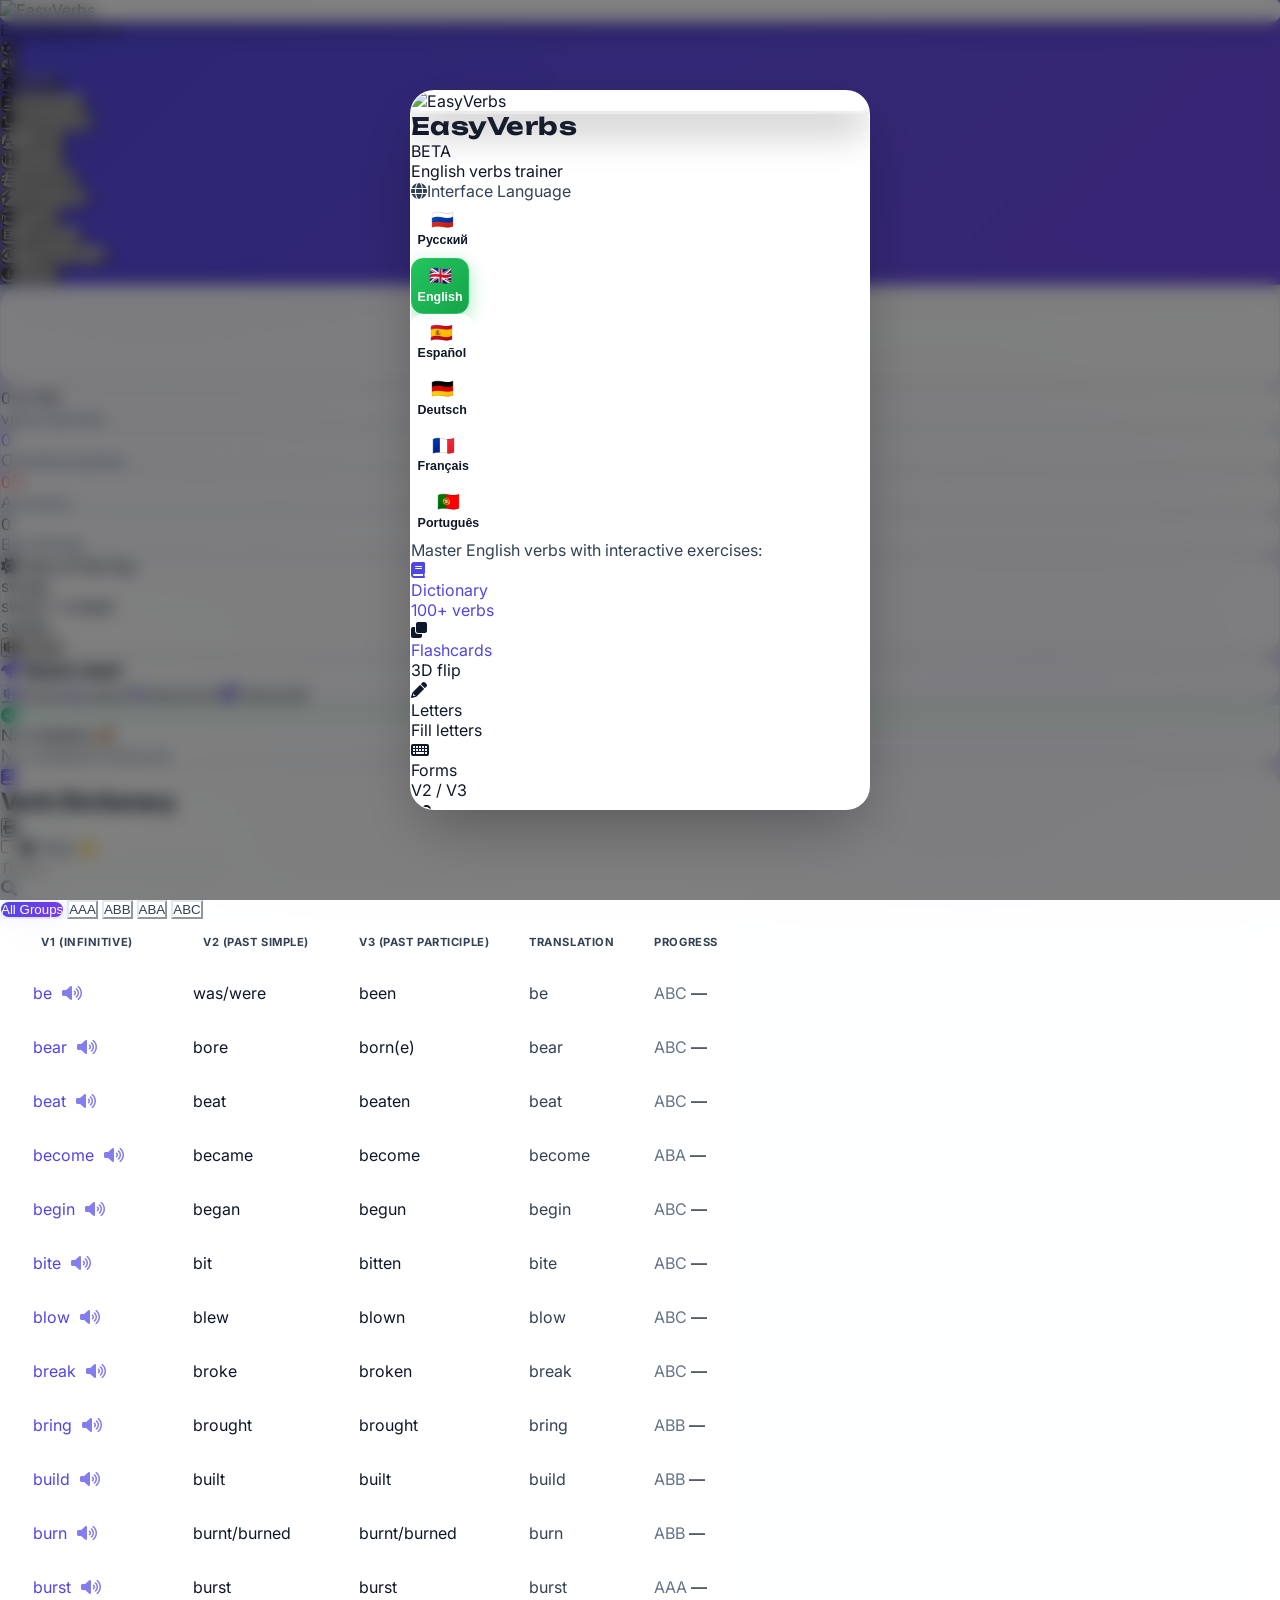
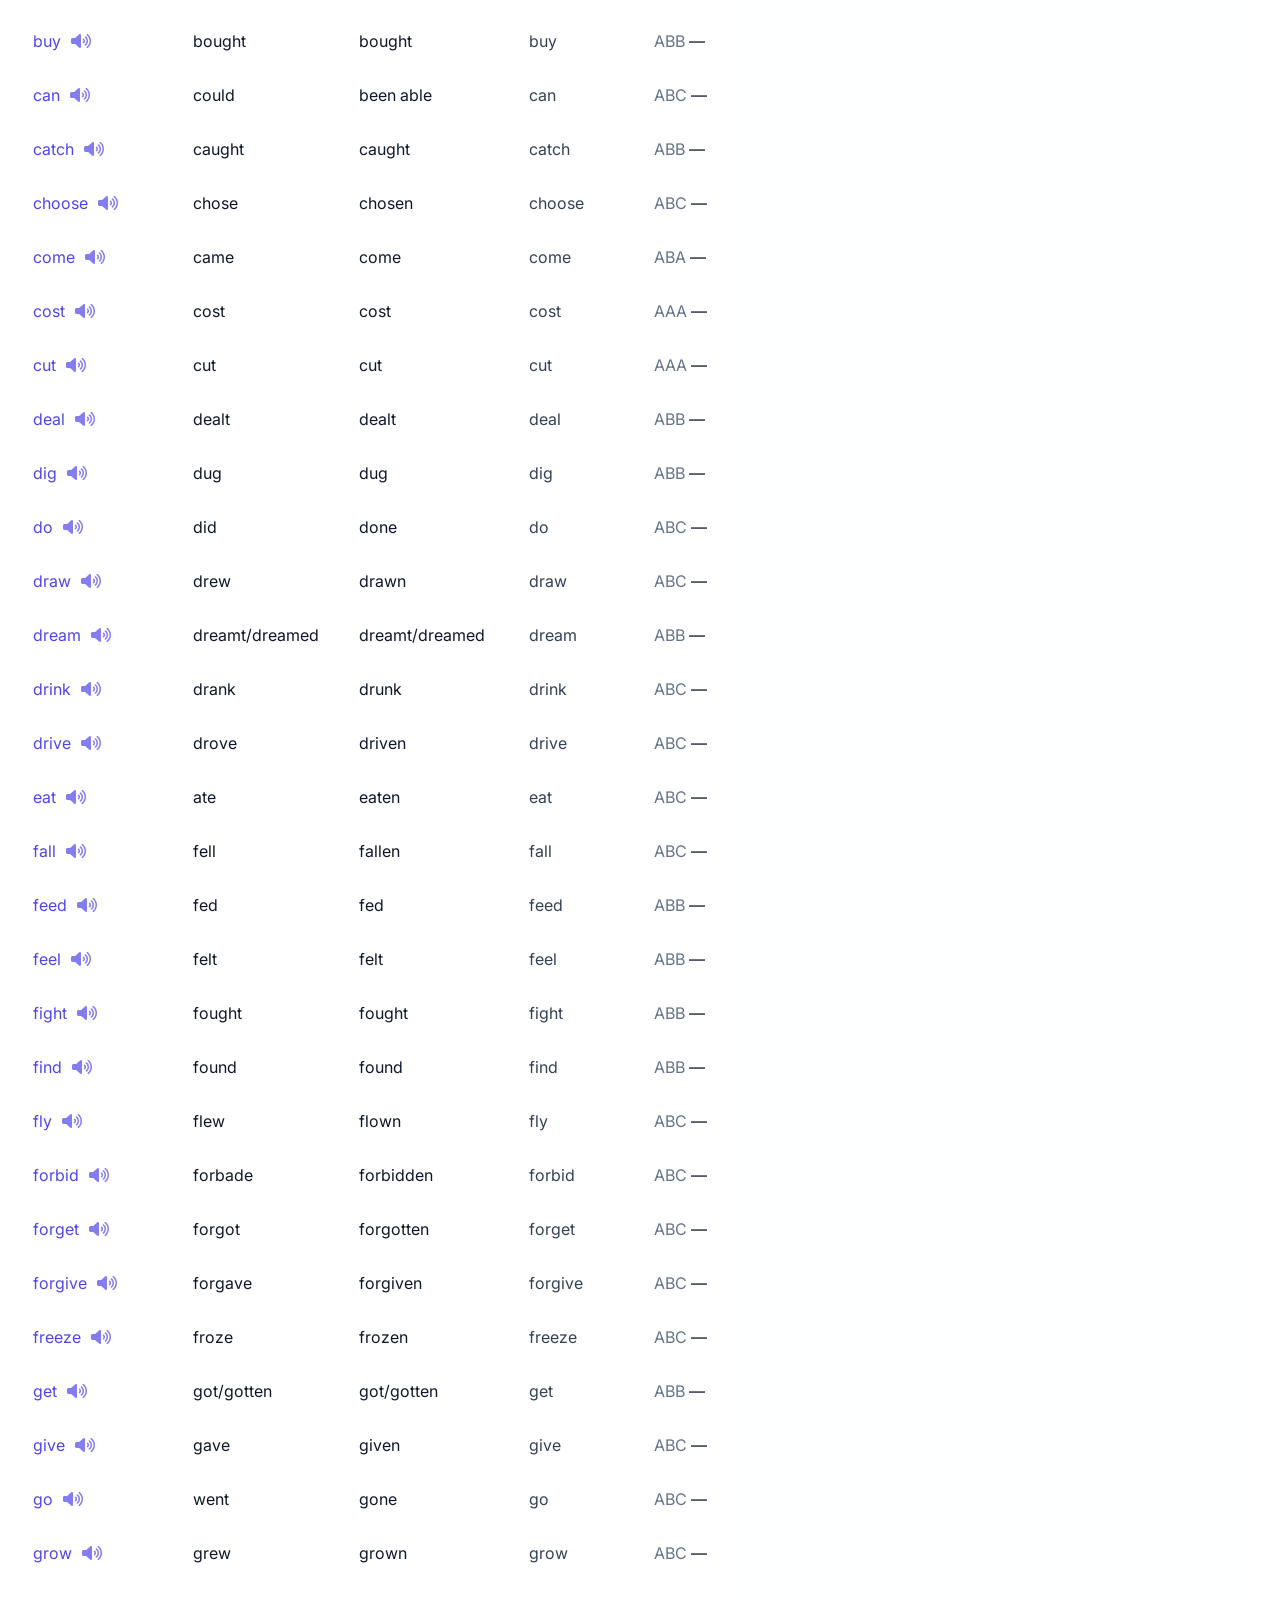
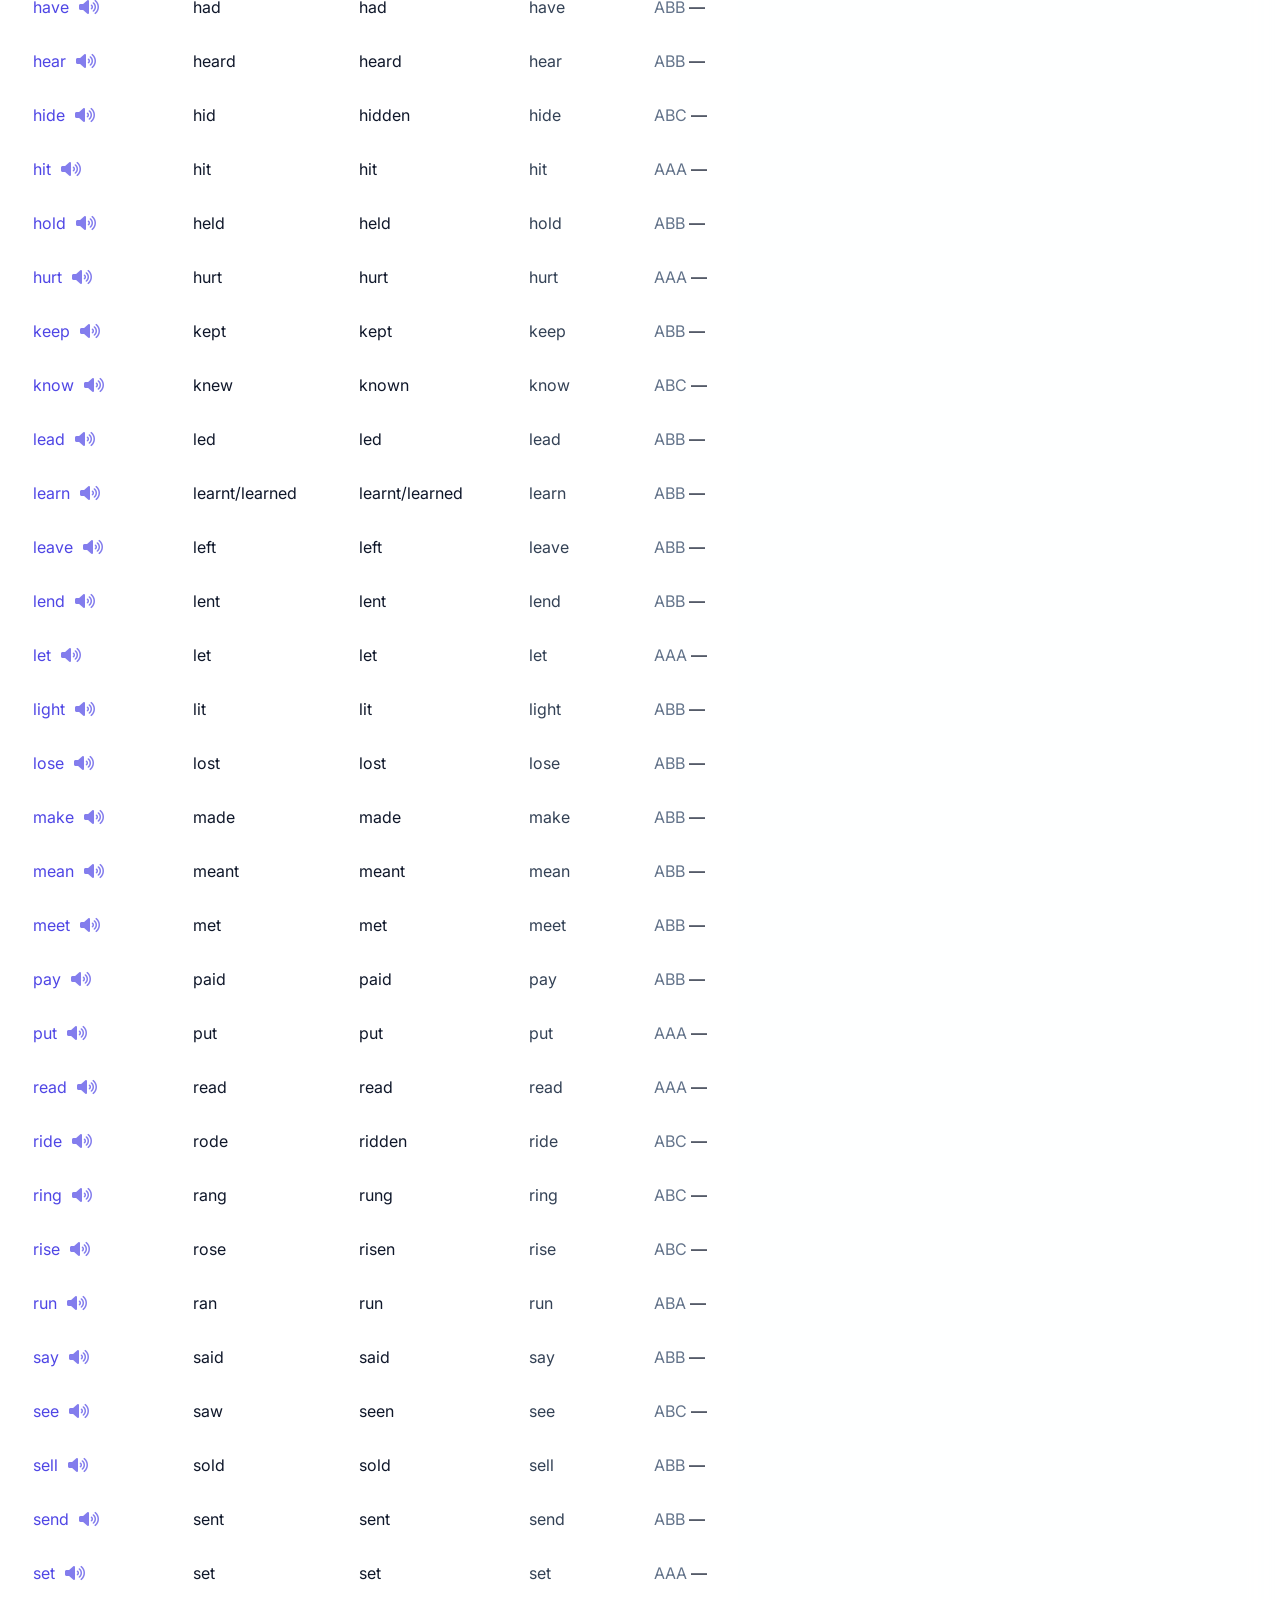
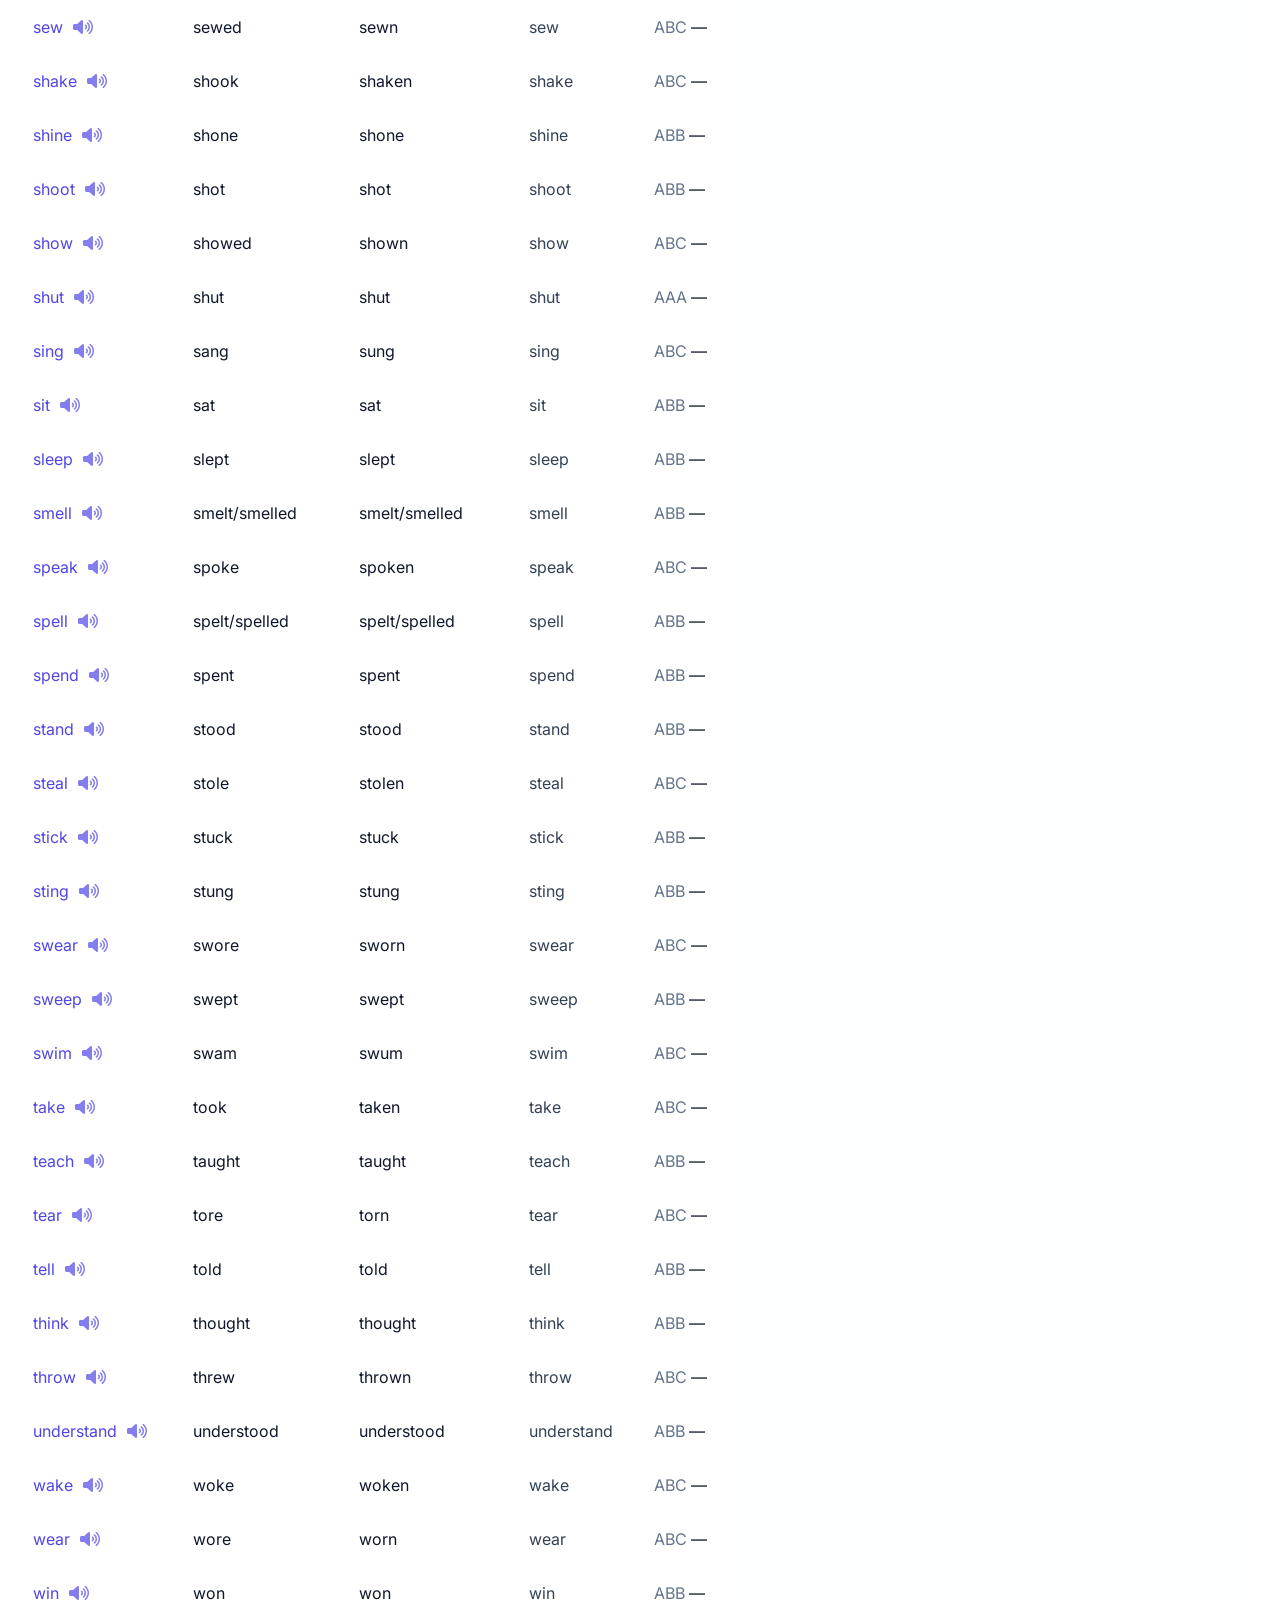
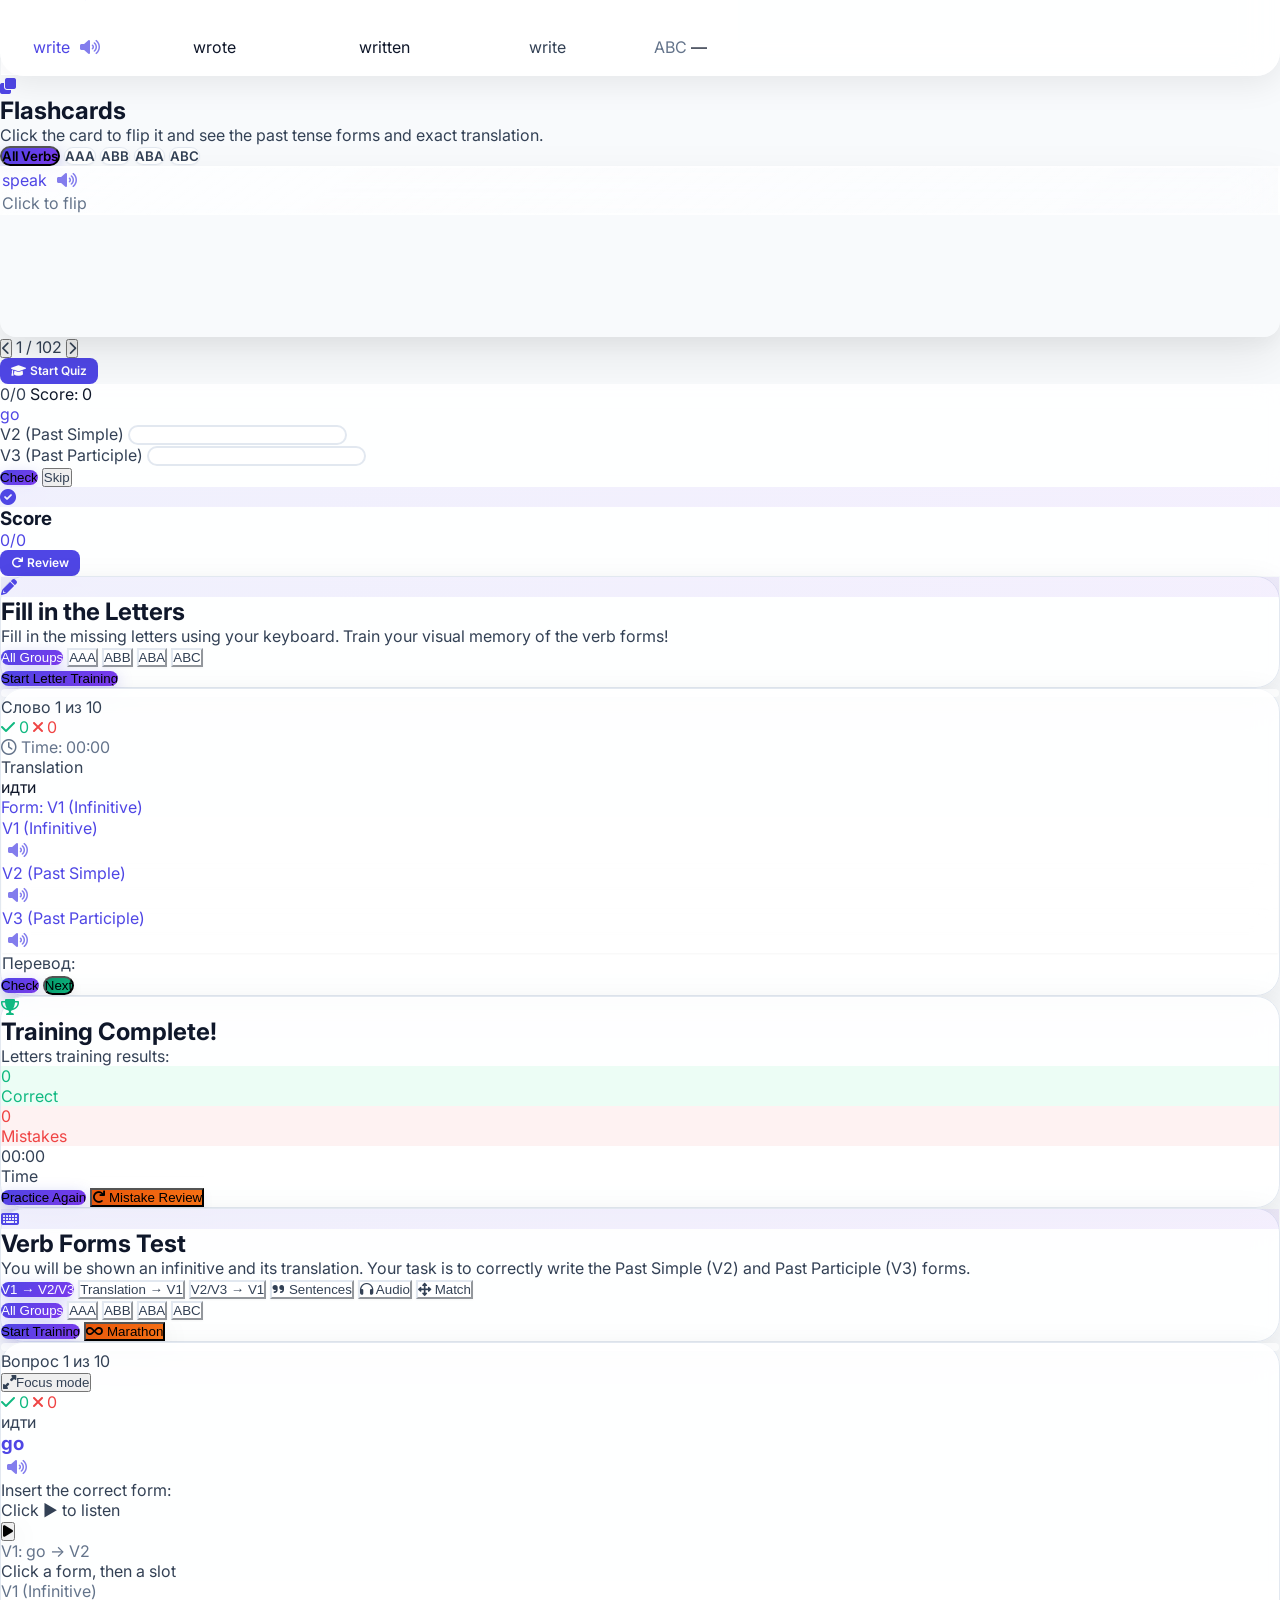
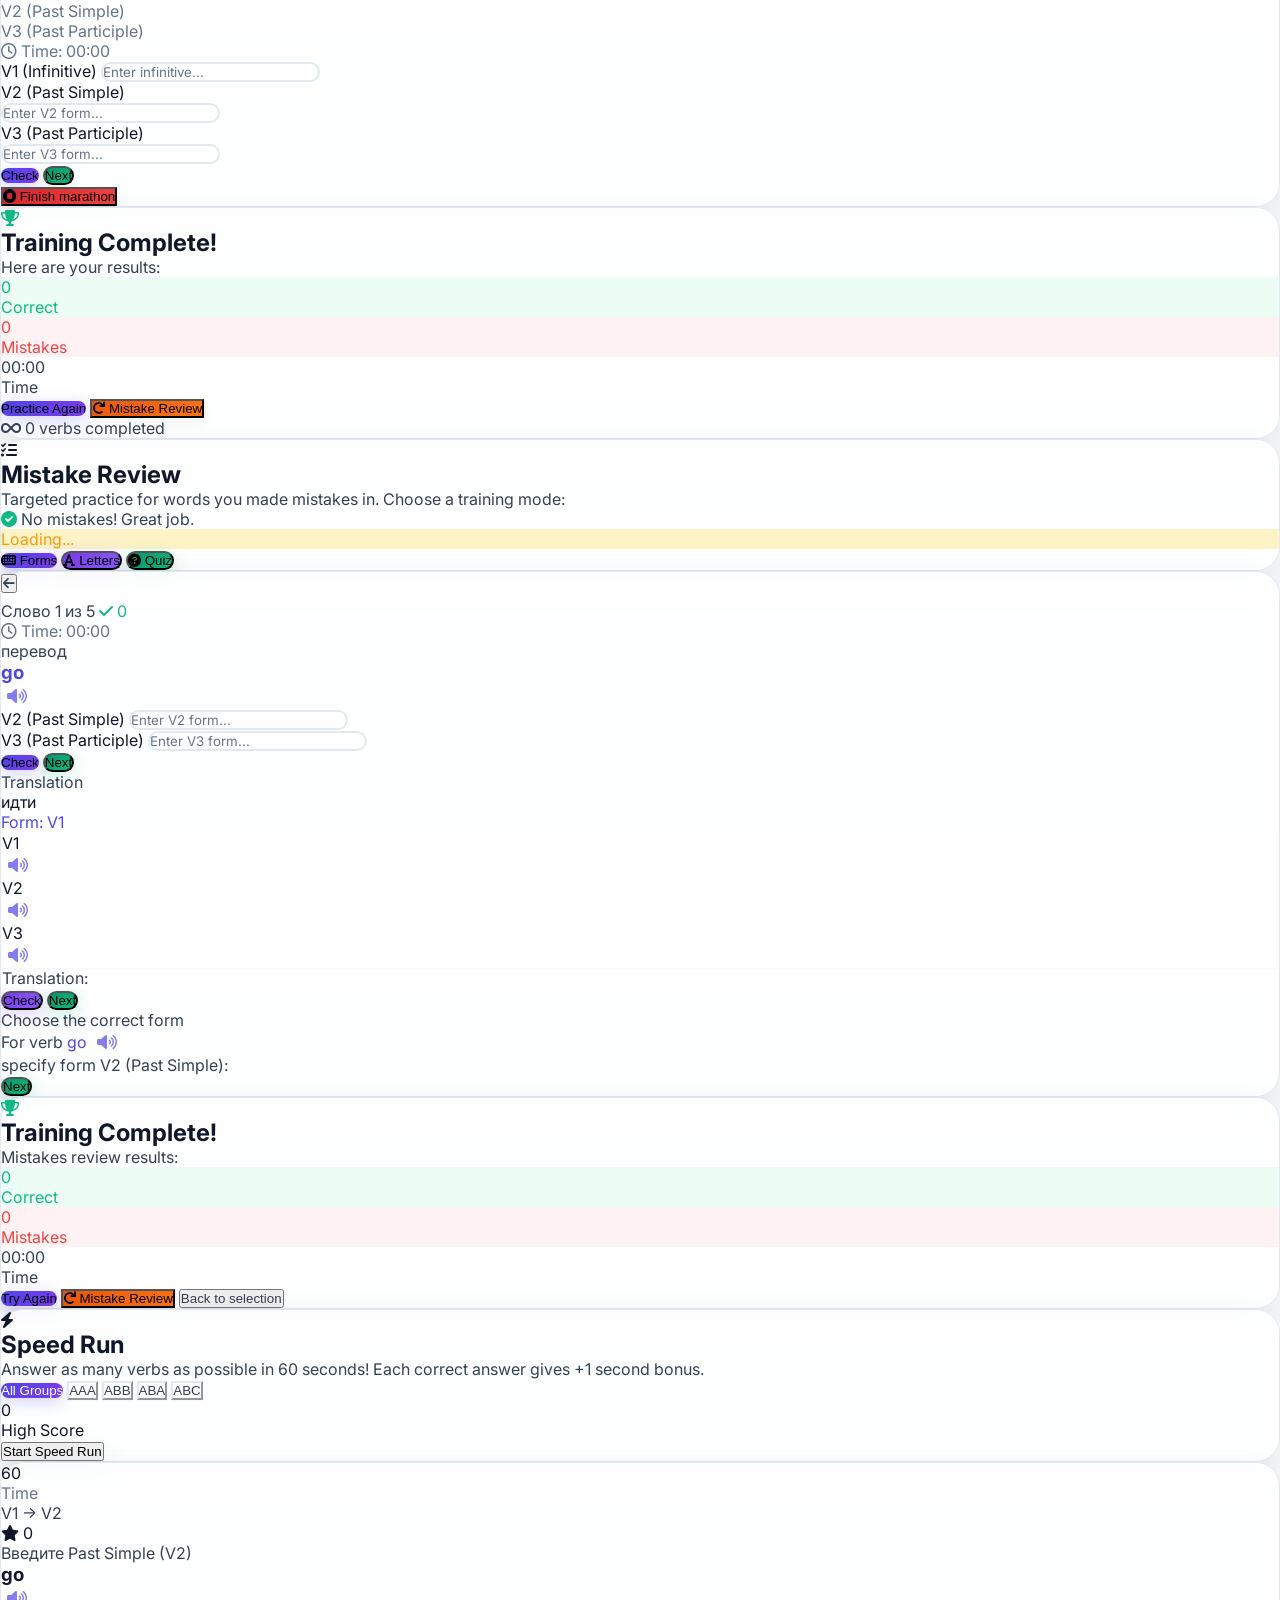
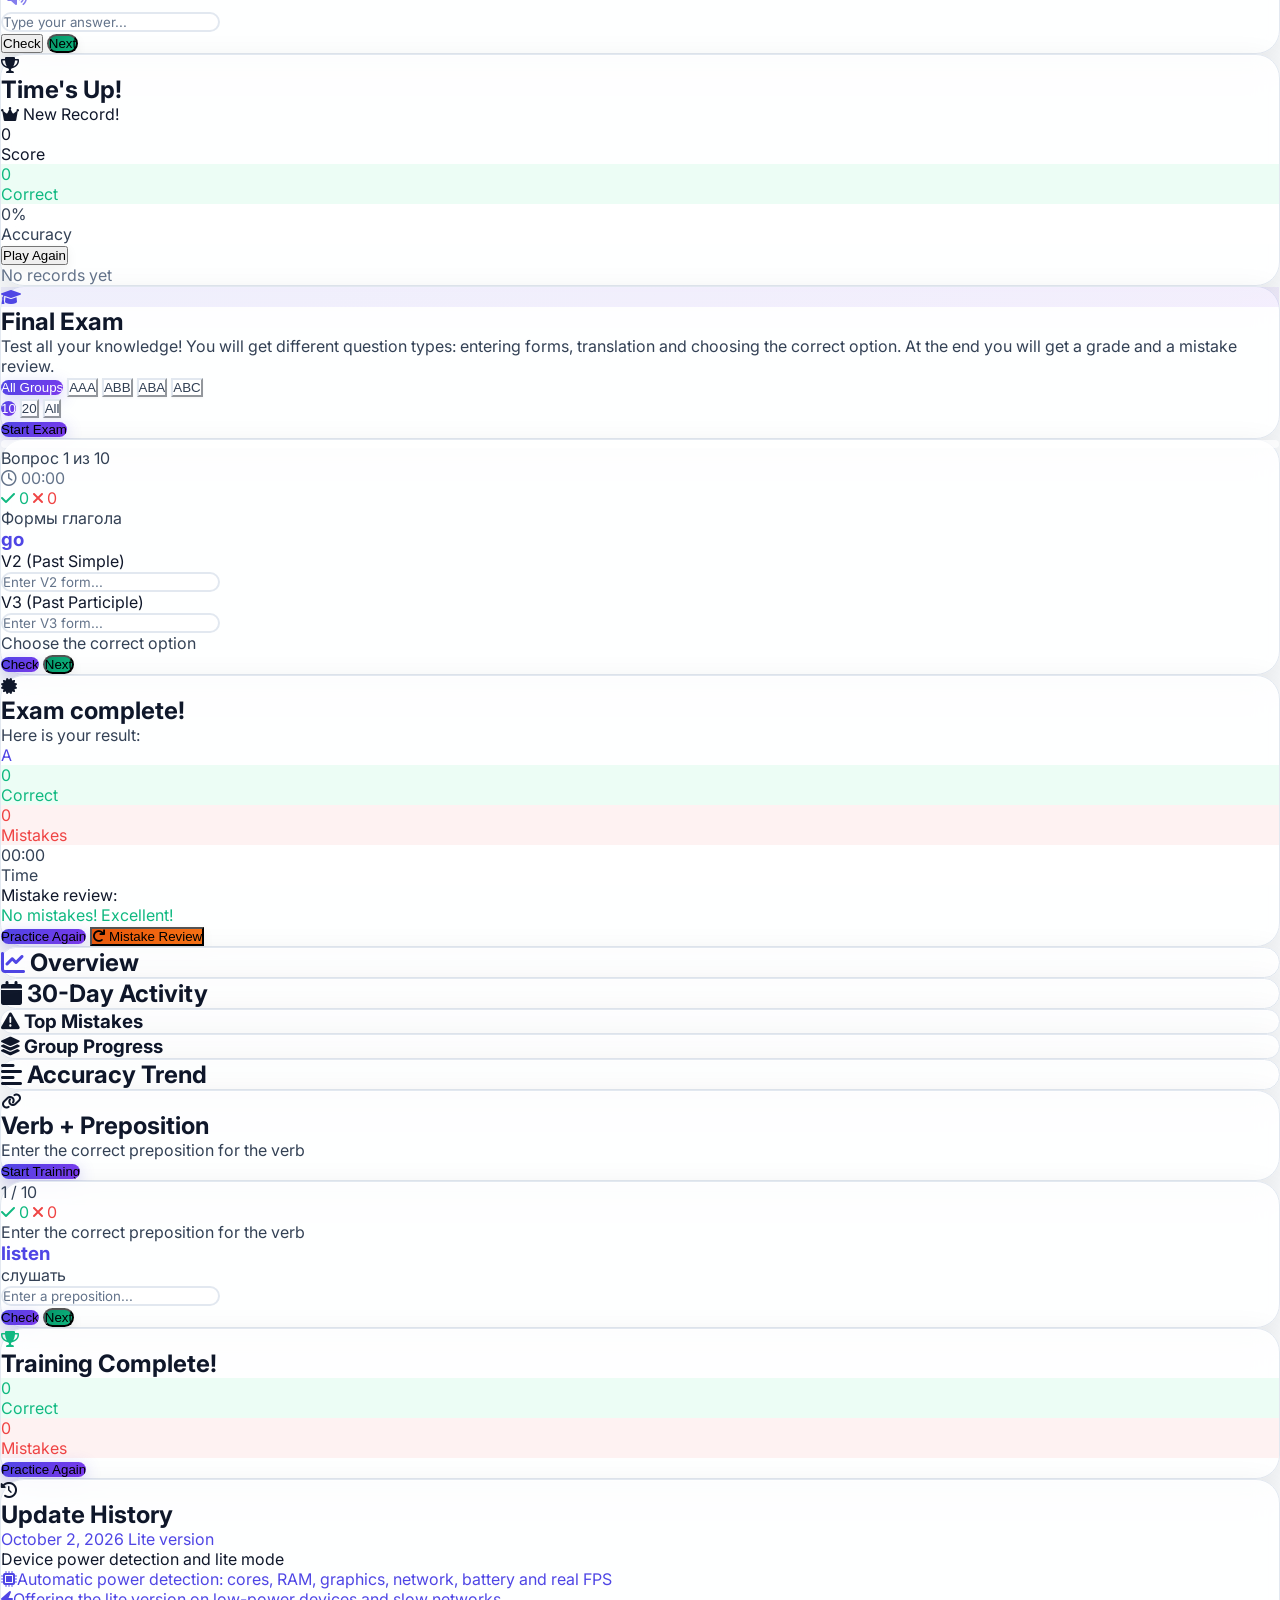
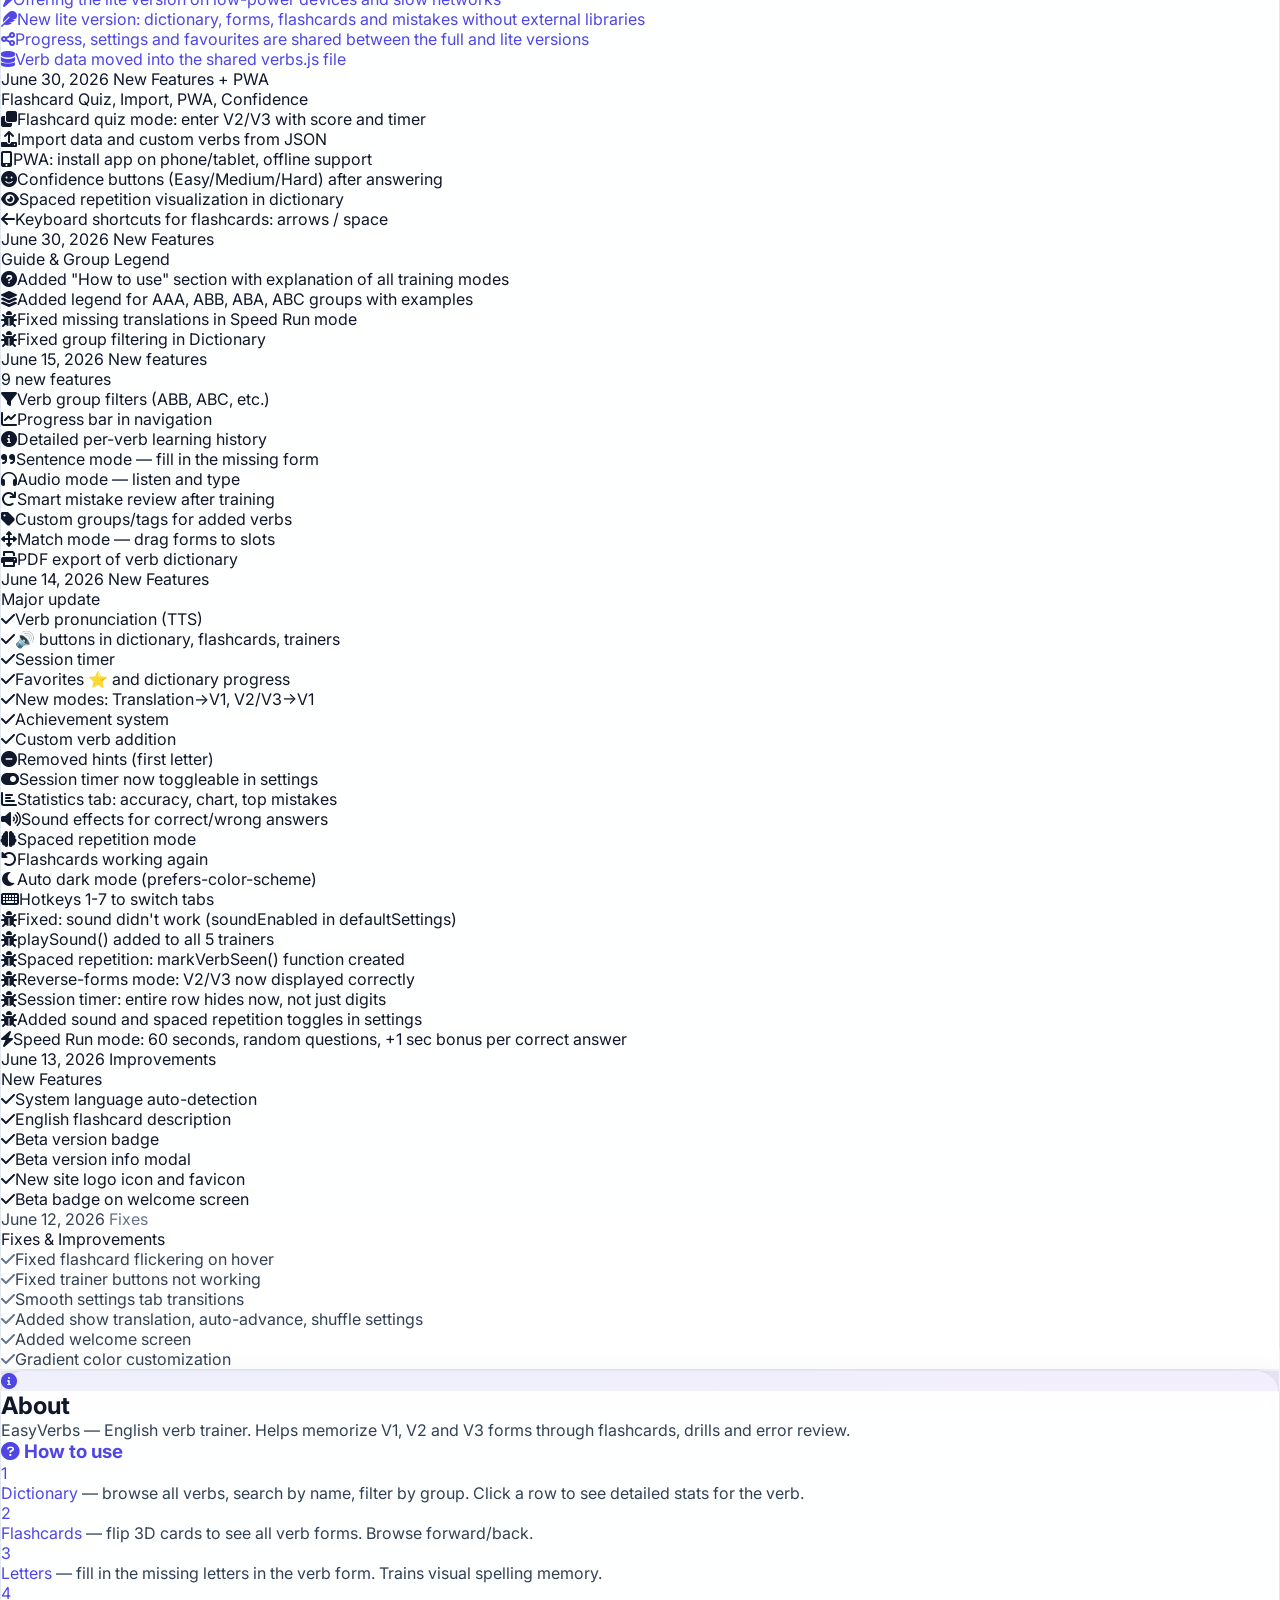
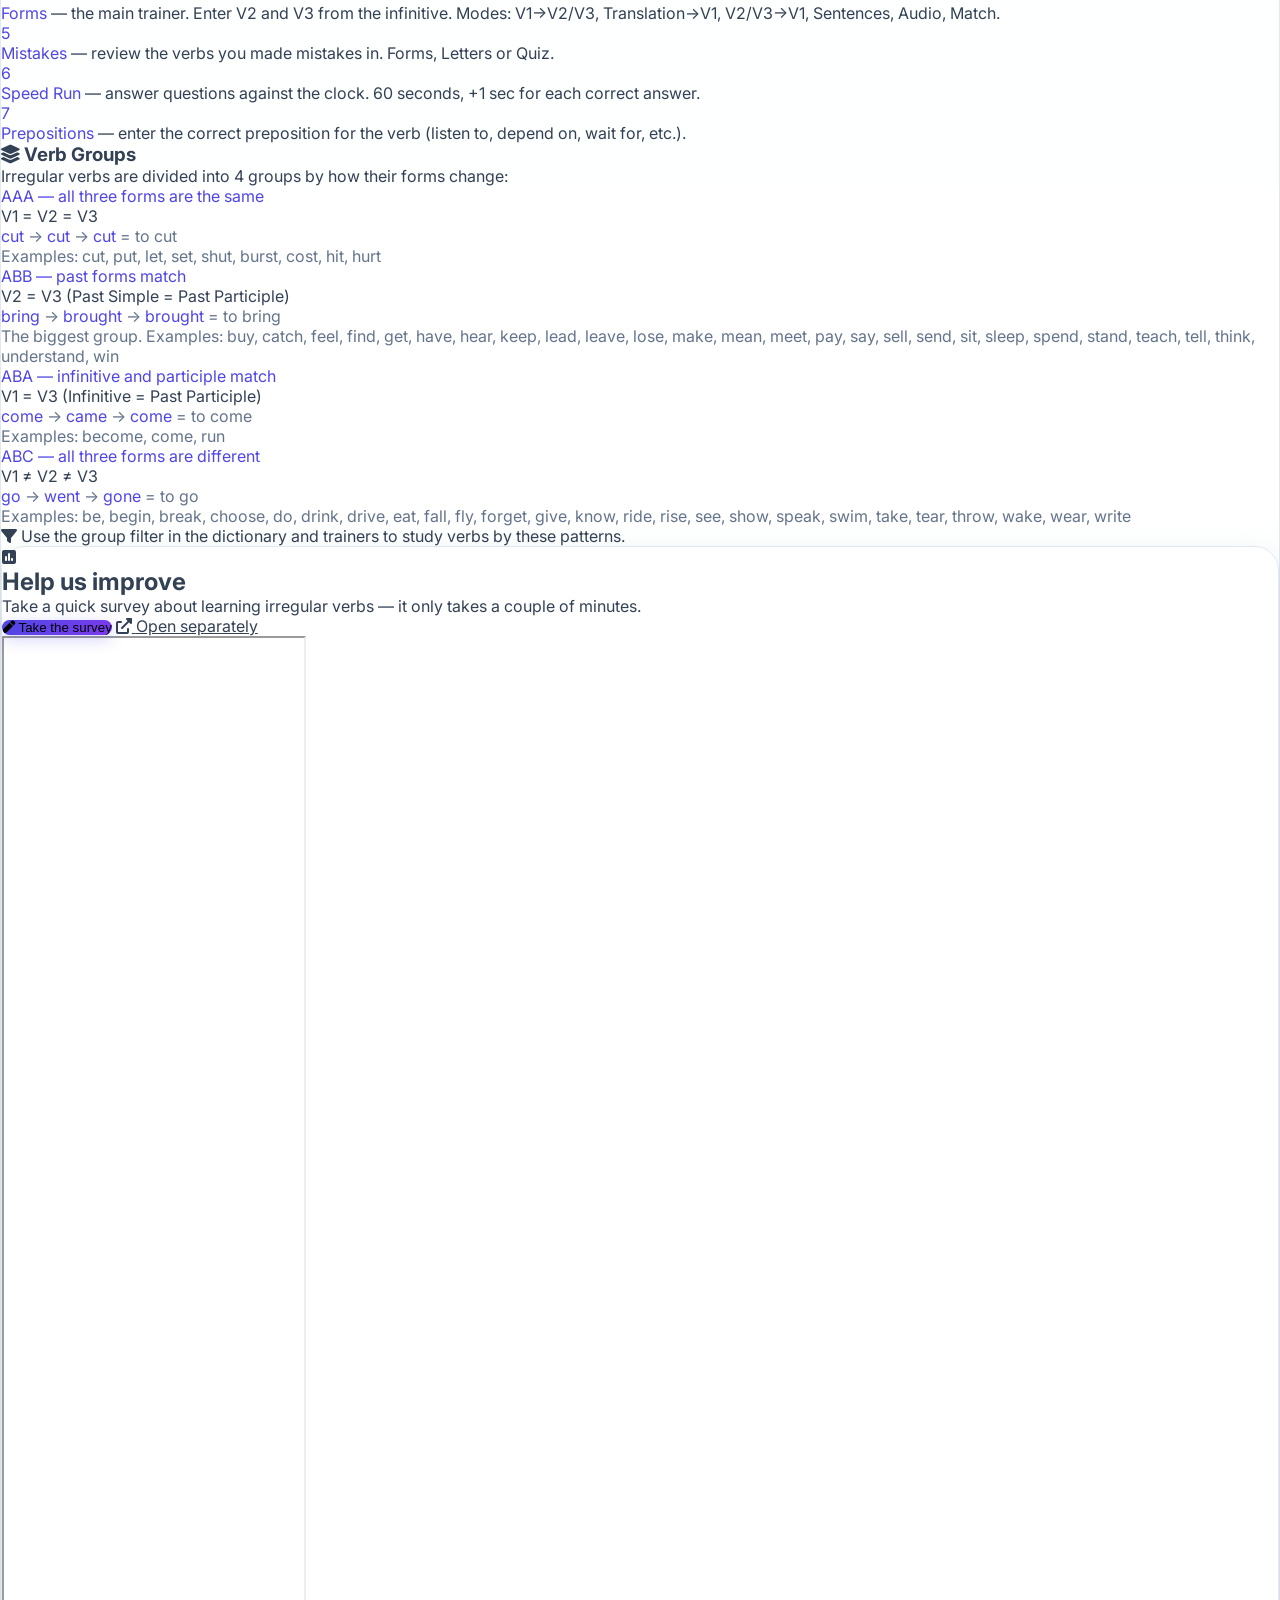
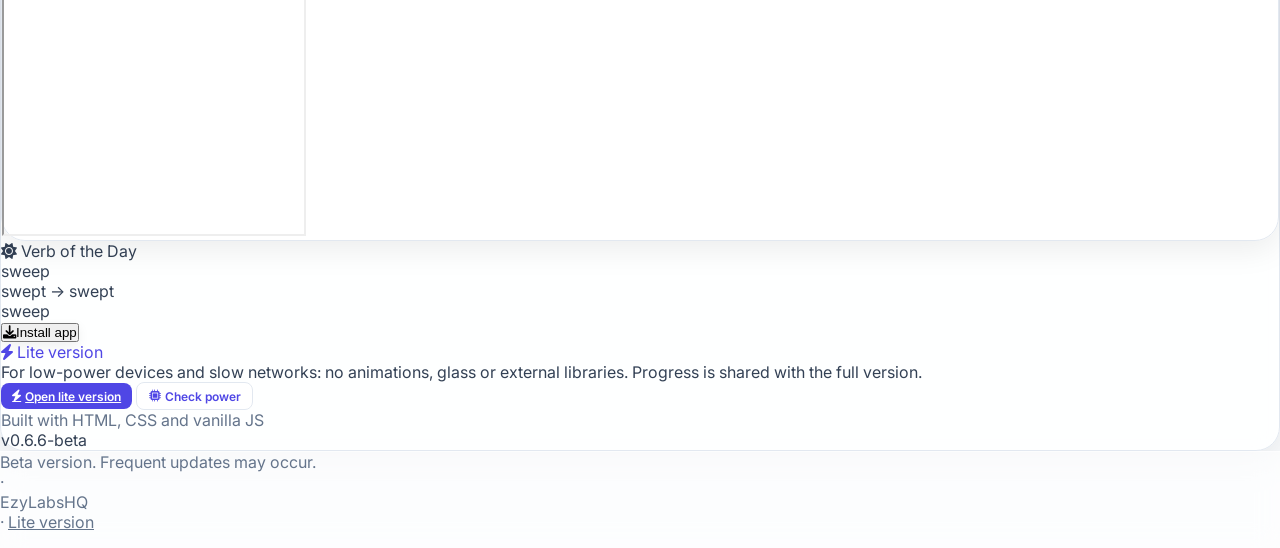
==== index.html @ 1ed0ecd1 "Improve answer feedback and keyboard access" ====
﻿<!--
    EasyVerbs
    Copyright (C) 2026 EzyLabsHQ
    This program is free software under GPL v3 - see LICENSE
-->
<!DOCTYPE html>
<html lang="ru">
<head>
    <meta charset="UTF-8">
    <meta name="viewport" content="width=device-width, initial-scale=1.0, viewport-fit=cover">
    <title data-i18n="title">EasyVerbs — тренажёр английских глаголов</title>
    <link rel="icon" type="image/svg+xml" href="logo.svg">
    <link rel="icon" type="image/svg+xml" media="(prefers-color-scheme: dark)" href="logo-dark.svg">
    <link rel="preconnect" href="https://fonts.googleapis.com">
    <link rel="preconnect" href="https://fonts.gstatic.com" crossorigin>
    <link href="https://fonts.googleapis.com/css2?family=Inter:wght@300;400;500;600;700;800;900&family=Unbounded:wght@500;700;900&display=swap" rel="stylesheet">
    <script src="https://cdn.tailwindcss.com"></script>
    <link href="https://cdnjs.cloudflare.com/ajax/libs/font-awesome/6.0.0/css/all.min.css" rel="stylesheet">
    <link rel="manifest" href="manifest.json">
    <meta name="theme-color" content="#4f46e5">
    <meta name="theme-color" media="(prefers-color-scheme: dark)" content="#0f172a">
    <meta name="apple-mobile-web-app-capable" content="yes">
    <meta name="apple-mobile-web-app-status-bar-style" content="black-translucent">
    <meta name="apple-mobile-web-app-title" content="EasyVerbs">
    <link rel="apple-touch-icon" href="logo.svg">
    <link rel="apple-touch-icon" media="(prefers-color-scheme: dark)" href="logo-dark.svg">
    <link rel="stylesheet" href="style.css">
    <script src="verbs.js"></script>
    <script src="translations.js"></script>
    <script src="power.js"></script>
    <script src="script.js"></script>
</head>
<body class="text-slate-800 min-h-screen flex flex-col">

    <div id="bg-blobs" aria-hidden="true">
        <div class="blob blob-1"></div>
        <div class="blob blob-2"></div>
        <div class="blob blob-3"></div>
        <div class="blob blob-4"></div>
    </div>

    <nav class="text-white sticky top-0 z-50">
        <div class="max-w-5xl mx-auto px-3 sm:px-5">
            <div class="flex justify-between items-center h-14 sm:h-16">
                <div class="flex items-center gap-2.5 sm:gap-3 shrink-0">
                    <div class="logo-badge w-9 h-9 sm:w-11 sm:h-11 overflow-hidden egg-clickable shrink-0" role="img" aria-label="EasyVerbs logo">
                        <img src="logo.svg" alt="EasyVerbs" class="w-full h-full object-cover">
                    </div>
                    <span class="logo-title font-bold text-sm sm:text-lg tracking-tight hidden sm:block">EasyVerbs</span>
                    <span onclick="showBetaInfo()" class="text-[10px] font-bold text-yellow-300 bg-yellow-300/20 px-1.5 py-0.5 rounded-md leading-none cursor-pointer hover:bg-yellow-300/30 transition-colors shrink-0">BETA</span>
                </div>
                <div class="flex gap-px sm:gap-1 text-xs shrink-0">
                    <button onclick="openSettings()" class="nav-btn px-1.5 sm:px-2.5 py-1.5 sm:py-2 rounded-lg font-medium hover:bg-white/15" data-i18n-title="navSettings" title="Настройки" aria-label="Настройки">
                        <i class="fas fa-cog"></i>
                    </button>
                    <button id="pwa-install-btn" onclick="installPWA()" class="nav-btn px-1.5 sm:px-2.5 py-1.5 sm:py-2 rounded-lg font-medium hover:bg-white/15 hidden" data-i18n-title="pwaInstall" title="Установить приложение" aria-label="Установить приложение">
                        <i class="fas fa-download"></i>
                    </button>
                </div>
            </div>
            <div class="nav-tabs-row flex gap-px sm:gap-1 text-xs flex-nowrap overflow-x-auto no-scrollbar pb-2 pt-1 sm:pt-0 sm:flex-wrap sm:overflow-visible">
                <button onclick="switchTab('dashboard')" id="tab-dashboard" class="nav-btn active px-1.5 sm:px-2.5 py-1.5 sm:py-2 rounded-lg font-medium hover:bg-white/15" data-i18n-title="navHome" role="tab" aria-selected="true" aria-controls="view-dashboard">
                    <i class="fas fa-home"></i> <span class="nav-label" data-i18n="navHome">Главная</span>
                </button>
                <button onclick="switchTab('dictionary')" id="tab-dictionary" class="nav-btn px-1.5 sm:px-2.5 py-1.5 sm:py-2 rounded-lg font-medium hover:bg-white/15" data-i18n-title="navDictionary" role="tab" aria-selected="false" aria-controls="view-dictionary">
                    <i class="fas fa-book"></i> <span class="nav-label" data-i18n="navDictionary">Словарь</span>
                    <span class="nav-progress-bar"><span class="nav-progress-fill" id="nav-prog-dictionary" style="width:0%"></span></span>
                </button>
                <button onclick="switchTab('flashcards')" id="tab-flashcards" class="nav-btn px-1.5 sm:px-2.5 py-1.5 sm:py-2 rounded-lg font-medium hover:bg-white/15" data-i18n-title="navFlashcards" role="tab" aria-selected="false" aria-controls="view-flashcards">
                    <i class="fas fa-clone"></i> <span class="nav-label" data-i18n="navFlashcards">Карточки</span>
                </button>
                <button onclick="switchTab('letters')" id="tab-letters" class="nav-btn px-1.5 sm:px-2.5 py-1.5 sm:py-2 rounded-lg font-medium hover:bg-white/15" data-i18n-title="navLetters" role="tab" aria-selected="false" aria-controls="view-letters">
                    <i class="fas fa-font"></i> <span class="nav-label" data-i18n="navLetters">Буквы</span>
                </button>
                <button onclick="switchTab('trainer')" id="tab-trainer" class="nav-btn px-1.5 sm:px-2.5 py-1.5 sm:py-2 rounded-lg font-medium hover:bg-white/15" data-i18n-title="navTrainer" role="tab" aria-selected="false" aria-controls="view-trainer">
                    <i class="fas fa-dumbbell"></i> <span class="nav-label" data-i18n="navTrainer">Формы</span>
                </button>
                <button onclick="switchTab('mistakes')" id="tab-mistakes" class="nav-btn px-1.5 sm:px-2.5 py-1.5 sm:py-2 rounded-lg font-medium hover:bg-white/15" data-i18n-title="navMistakes" role="tab" aria-selected="false" aria-controls="view-mistakes">
                    <i class="fas fa-tasks"></i> <span class="nav-label" data-i18n="navMistakes">Ошибки</span>
                </button>
                <button onclick="switchTab('speed')" id="tab-speed" class="nav-btn px-1.5 sm:px-2.5 py-1.5 sm:py-2 rounded-lg font-medium hover:bg-white/15" data-i18n-title="navSpeed" role="tab" aria-selected="false" aria-controls="view-speed">
                    <i class="fas fa-bolt"></i> <span class="nav-label" data-i18n="navSpeed">Спринт</span>
                </button>
                <button onclick="switchTab('exam')" id="tab-exam" class="nav-btn px-1.5 sm:px-2.5 py-1.5 sm:py-2 rounded-lg font-medium hover:bg-white/15" data-i18n-title="navExam" role="tab" aria-selected="false" aria-controls="view-exam">
                    <i class="fas fa-graduation-cap"></i> <span class="nav-label" data-i18n="navExam">Экзамен</span>
                </button>
                <button onclick="switchTab('stats')" id="tab-stats" class="nav-btn px-1.5 sm:px-2.5 py-1.5 sm:py-2 rounded-lg font-medium hover:bg-white/15" data-i18n-title="navStats" role="tab" aria-selected="false" aria-controls="view-stats">
                    <i class="fas fa-chart-bar"></i> <span class="nav-label" data-i18n="navStats">Статистика</span>
                </button>
                <button onclick="switchTab('prepositions')" id="tab-prepositions" class="nav-btn px-1.5 sm:px-2.5 py-1.5 sm:py-2 rounded-lg font-medium hover:bg-white/15" data-i18n-title="navPrepositions" role="tab" aria-selected="false" aria-controls="view-prepositions">
                    <i class="fas fa-link"></i> <span class="nav-label" data-i18n="navPrepositions">Предлоги</span>
                </button>
                <button onclick="switchTab('about')" id="tab-about" class="nav-btn px-1.5 sm:px-2.5 py-1.5 sm:py-2 rounded-lg font-medium hover:bg-white/15" data-i18n-title="navAbout" role="tab" aria-selected="false" aria-controls="view-about">
                    <i class="fas fa-info-circle"></i> <span class="nav-label" data-i18n="navAbout">О сайте</span>
                </button>
            </div>
        </div>
    </nav>

    <main class="flex-grow max-w-5xl mx-auto w-full p-4 sm:p-6 lg:p-8">
        
        <!-- Секция Главная (Дашборд) -->
        <section id="view-dashboard" class="view-section">
            <div class="max-w-3xl mx-auto space-y-5">

                <div class="bg-white rounded-xl shadow-md p-6 sm:p-8" id="home-welcome-card">
                    <div class="welcome-body">
                        <div class="welcome-text">
                            <h2 class="text-2xl sm:text-3xl font-bold mb-1" id="home-greeting"></h2>
                            <p class="text-slate-500 mb-6" id="home-subtitle"></p>
                            <button onclick="homeContinue()" id="home-continue-btn" class="w-full sm:w-auto bg-indigo-600 hover:bg-indigo-700 text-white font-bold py-3.5 px-8 rounded-xl shadow-lg transition-all transform hover:scale-[1.02]">
                                <i class="fas fa-play mr-2"></i><span id="home-continue-label"></span>
                            </button>
                        </div>
                        <div class="logo-badge-lg w-24 h-24 sm:w-28 sm:h-28 overflow-hidden egg-clickable">
                            <img src="logo.svg" alt="EasyVerbs" class="w-full h-full object-cover">
                        </div>
                    </div>
                </div>

                <div class="grid grid-cols-2 sm:grid-cols-4 gap-3 sm:gap-4" id="home-stats"></div>

                <div id="home-verb-of-day"></div>

                <div class="bg-white rounded-xl shadow-md p-6">
                    <h3 class="text-lg font-bold mb-4 flex items-center gap-2">
                        <i class="fas fa-rocket text-indigo-500"></i>
                        <span data-i18n="homeQuickStart">Быстрый старт</span>
                    </h3>
                    <div class="grid grid-cols-2 sm:grid-cols-4 gap-3">
                        <button onclick="homeStart('trainer')" class="group flex flex-col items-center gap-2 bg-slate-50 hover:bg-indigo-50 rounded-xl p-4 transition-colors">
                            <i class="fas fa-dumbbell text-xl text-indigo-600"></i>
                            <span class="text-xs font-semibold text-slate-600" data-i18n="navTrainer">Формы</span>
                        </button>
                        <button onclick="homeStart('letters')" class="group flex flex-col items-center gap-2 bg-slate-50 hover:bg-indigo-50 rounded-xl p-4 transition-colors">
                            <i class="fas fa-font text-xl text-indigo-600"></i>
                            <span class="text-xs font-semibold text-slate-600" data-i18n="navLetters">Буквы</span>
                        </button>
                        <button onclick="homeStart('speed')" class="group flex flex-col items-center gap-2 bg-slate-50 hover:bg-indigo-50 rounded-xl p-4 transition-colors">
                            <i class="fas fa-bolt text-xl text-indigo-600"></i>
                            <span class="text-xs font-semibold text-slate-600" data-i18n="navSpeed">Спринт</span>
                        </button>
                        <button onclick="homeStart('flashcards')" class="group flex flex-col items-center gap-2 bg-slate-50 hover:bg-indigo-50 rounded-xl p-4 transition-colors">
                            <i class="fas fa-clone text-xl text-indigo-600"></i>
                            <span class="text-xs font-semibold text-slate-600" data-i18n="navFlashcards">Карточки</span>
                        </button>
                    </div>
                </div>

                <div id="home-mistakes"></div>

            </div>
        </section>

        <!-- Секция Словаря -->
        <section id="view-dictionary" class="view-section hidden">
            <div class="bg-white rounded-xl shadow-md overflow-hidden">
                <div class="p-4 sm:p-6 border-b border-slate-100">
                    <div class="flex flex-col sm:flex-row justify-between items-start sm:items-center gap-3 mb-3">
                        <div class="flex items-center gap-3">
                            <div class="w-10 h-10 rounded-xl bg-indigo-50 flex items-center justify-center text-indigo-600">
                                <i class="fas fa-book text-lg"></i>
                            </div>
                            <h2 class="text-xl sm:text-2xl font-bold" data-i18n="dictTitle">Словарь глаголов</h2>
                            <button onclick="printDictionary()" class="text-xs font-medium px-2 py-1 rounded-lg bg-slate-100 hover:bg-slate-200 text-slate-500 transition-colors" data-i18n-title="dictPrint" title="PDF / Печать">
                                <i class="fas fa-print"></i>
                            </button>
                        </div>
                        <div class="flex items-center gap-3 w-full sm:w-auto">
                            <label class="flex items-center gap-1.5 text-xs text-slate-500 cursor-pointer select-none" data-i18n-title="dictFavOnlyTitle" title="Показать только избранные">
                                <input type="checkbox" id="dict-fav-toggle" onchange="renderDictionary()" class="accent-yellow-500">
                                <i class="fas fa-star text-yellow-400 text-xs"></i>
                                <span data-i18n="dictFavOnly">Только ⭐</span>
                            </label>
                            <div class="relative w-full sm:w-64">
                                <input type="search" id="searchInput" oninput="filterDictionary()" placeholder="Поиск..." data-i18n="dictSearch" aria-label="Поиск глаголов" autocomplete="off" spellcheck="false"
                                    class="w-full pl-10 pr-4 py-2.5 border border-slate-300 rounded-xl focus:outline-none focus:ring-2 focus:ring-indigo-500 focus:border-indigo-500">
                                <div class="absolute inset-y-0 left-0 pl-3.5 flex items-center pointer-events-none">
                                    <i class="fas fa-search text-slate-400"></i>
                                </div>
                            </div>
                        </div>
                    </div>
                    <div class="flex flex-wrap gap-1.5">
                        <button onclick="setDictGroup('all')" id="dict-group-all" class="dict-group-btn px-3 py-1 rounded-full text-xs font-semibold transition-colors bg-indigo-600 text-white shadow-sm" data-i18n="dictGroupAll">Все группы</button>
                        <button onclick="setDictGroup('1')" id="dict-group-1" class="dict-group-btn px-3 py-1 rounded-full text-xs font-semibold transition-colors bg-white text-slate-600 border border-slate-200 hover:bg-indigo-50">AAA</button>
                        <button onclick="setDictGroup('2')" id="dict-group-2" class="dict-group-btn px-3 py-1 rounded-full text-xs font-semibold transition-colors bg-white text-slate-600 border border-slate-200 hover:bg-indigo-50">ABB</button>
                        <button onclick="setDictGroup('3')" id="dict-group-3" class="dict-group-btn px-3 py-1 rounded-full text-xs font-semibold transition-colors bg-white text-slate-600 border border-slate-200 hover:bg-indigo-50">ABA</button>
                        <button onclick="setDictGroup('4')" id="dict-group-4" class="dict-group-btn px-3 py-1 rounded-full text-xs font-semibold transition-colors bg-white text-slate-600 border border-slate-200 hover:bg-indigo-50">ABC</button>
                    </div>
                </div>
                <div class="overflow-x-auto">
                    <table class="w-full text-left border-collapse">
                        <thead>
                            <tr class="bg-slate-50 text-slate-600 text-sm uppercase tracking-wider">
                                <th class="p-4 border-b border-slate-200" data-i18n="dictV1">V1 (Infinitive)</th>
                                <th class="p-4 border-b border-slate-200" data-i18n="dictV2">V2 (Past Simple)</th>
                                <th class="p-4 border-b border-slate-200" data-i18n="dictV3">V3 (Past Participle)</th>
                                <th class="p-4 border-b border-slate-200" data-i18n="dictTranslation">Перевод</th>
                                <th class="p-4 border-b border-slate-200 text-center" data-i18n="dictProgress">Прогресс</th>
                            </tr>
                        </thead>
                        <tbody id="dictionary-body" class="text-slate-700">
                        </tbody>
                    </table>
                </div>
            </div>
        </section>

        <!-- Секция Карточек -->
        <section id="view-flashcards" class="view-section hidden">
            <div class="max-w-2xl mx-auto">
                <div class="flex flex-col items-center mb-6">
                    <div class="flex items-center gap-3 mb-2">
                        <div class="w-10 h-10 rounded-xl bg-indigo-50 flex items-center justify-center text-indigo-600">
                            <i class="fas fa-clone text-lg"></i>
                        </div>
                        <h2 class="text-2xl font-bold" data-i18n="fcTitle">Флеш-карточки</h2>
                    </div>
                    <p class="text-slate-500 text-center max-w-md text-sm" data-i18n="fcDesc">Нажимайте на карточку, чтобы перевернуть её и увидеть формы</p>
                </div>

                <div class="flex flex-wrap justify-center gap-2 mb-6">
                    <button onclick="setFlashcardGroup('all')" id="fc-group-all" class="fc-group-btn px-4 py-2 rounded-full text-sm font-semibold transition-colors bg-indigo-600 text-white shadow-md" data-i18n="fcAll">Все глаголы</button>
                    <button onclick="setFlashcardGroup('1')" id="fc-group-1" class="fc-group-btn px-4 py-2 rounded-full text-sm font-semibold transition-colors bg-white text-slate-600 border border-slate-200 hover:bg-indigo-50">AAA</button>
                    <button onclick="setFlashcardGroup('2')" id="fc-group-2" class="fc-group-btn px-4 py-2 rounded-full text-sm font-semibold transition-colors bg-white text-slate-600 border border-slate-200 hover:bg-indigo-50">ABB</button>
                    <button onclick="setFlashcardGroup('3')" id="fc-group-3" class="fc-group-btn px-4 py-2 rounded-full text-sm font-semibold transition-colors bg-white text-slate-600 border border-slate-200 hover:bg-indigo-50">ABA</button>
                    <button onclick="setFlashcardGroup('4')" id="fc-group-4" class="fc-group-btn px-4 py-2 rounded-full text-sm font-semibold transition-colors bg-white text-slate-600 border border-slate-200 hover:bg-indigo-50">ABC</button>
                </div>

                <div class="flex justify-center mb-6">
                    <div class="flip-card cursor-pointer w-full max-w-md" onclick="flipCard()" role="button" aria-label="Перевернуть карточку" tabindex="0" onkeydown="if(event.key==='Enter'||event.key===' '){event.preventDefault();flipCard();}">
                        <div class="flip-card-inner relative">
                            <div class="backface-hidden bg-white rounded-2xl p-10 text-center min-h-[280px] flex flex-col items-center justify-center">
                                <div class="flex items-center justify-center gap-3 mb-4">
                                    <span id="flashcard-v1" class="text-5xl font-extrabold text-indigo-600">go</span>
                                    <button onclick="event.stopPropagation(); speak(document.getElementById('flashcard-v1').textContent, 'en-US')" class="tts-btn" data-i18n-title="ttsListen" title="Слушать">
                                        <i class="fas fa-volume-up text-xl"></i>
                                    </button>
                                </div>
                                <p class="text-slate-400 text-xs" data-i18n="flashcardFlipHint">Нажмите, чтобы перевернуть</p>
                            </div>
                            <div class="backface-hidden rotate-y-180 absolute inset-0 bg-gradient-to-br from-indigo-500 to-purple-600 rounded-2xl p-8 text-white min-h-[280px] flex flex-col justify-center">
                                <div class="grid gap-4">
                                    <div>
                                        <p class="text-xs uppercase tracking-wider text-indigo-200 mb-1">V2 (Past Simple)</p>
                                        <div class="flex items-center gap-2">
                                            <span id="flashcard-v2" class="text-2xl font-bold">went</span>
                                            <button onclick="event.stopPropagation(); speak(document.getElementById('flashcard-v2').textContent, 'en-US')" class="text-white/60 hover:text-white transition-colors">
                                                <i class="fas fa-volume-up text-sm"></i>
                                            </button>
                                        </div>
                                    </div>
                                    <div>
                                        <p class="text-xs uppercase tracking-wider text-indigo-200 mb-1">V3 (Past Participle)</p>
                                        <div class="flex items-center gap-2">
                                            <span id="flashcard-v3" class="text-2xl font-bold">gone</span>
                                            <button onclick="event.stopPropagation(); speak(document.getElementById('flashcard-v3').textContent, 'en-US')" class="text-white/60 hover:text-white transition-colors">
                                                <i class="fas fa-volume-up text-sm"></i>
                                            </button>
                                        </div>
                                    </div>
                                    <div class="border-t border-white/20 pt-3">
                                        <p class="text-xs uppercase tracking-wider text-indigo-200 mb-1" data-i18n="flashcardTranslationLabel">Перевод</p>
                                        <p id="flashcard-translation" class="text-lg font-semibold">идти</p>
                                    </div>
                                </div>
                            </div>
                        </div>
                    </div>
                </div>

                <div class="flex items-center justify-center gap-4">
                    <button onclick="prevCard()" class="w-10 h-10 rounded-full bg-white border border-slate-200 hover:bg-indigo-50 flex items-center justify-center text-slate-600 transition-colors shadow-sm">
                        <i class="fas fa-chevron-left"></i>
                    </button>
                    <span id="flashcard-counter" class="text-sm font-semibold text-slate-500 w-16 text-center">0/0</span>
                    <button onclick="nextCard()" class="w-10 h-10 rounded-full bg-white border border-slate-200 hover:bg-indigo-50 flex items-center justify-center text-slate-600 transition-colors shadow-sm">
                        <i class="fas fa-chevron-right"></i>
                    </button>
                </div>

                <div class="flex justify-center mt-4">
                    <button onclick="startFlashcardQuiz()" id="fc-start-btn" class="btn-sm btn-primary"><i class="fas fa-graduation-cap mr-1"></i> <span data-i18n="fcQuizStart">Начать проверку</span></button>
                </div>

                <div id="fc-quiz-area" class="hidden mt-6">
                    <div class="bg-white rounded-xl p-6 border border-slate-200">
                        <div class="flex items-center justify-between mb-4">
                            <span id="fc-quiz-progress" class="text-sm font-semibold text-slate-500">0/0</span>
                            <span id="fc-quiz-score" class="text-sm font-semibold text-emerald-600"><span data-i18n="fcQuizScore">Результат</span>: 0</span>
                        </div>
                        <div class="text-center mb-4">
                            <div class="text-3xl font-extrabold text-indigo-600 mb-3" id="fc-quiz-v1">go</div>
                            <div class="grid gap-3">
                                <div>
                                    <label class="text-xs font-semibold text-slate-500 uppercase tracking-wide" data-i18n="fcQuizV2">V2 (Past Simple)</label>
                                    <input type="text" id="fc-quiz-v2-input" onkeydown="if(event.key==='Enter')checkFlashcardAnswer()" class="w-full px-4 py-2.5 border border-slate-300 rounded-xl focus:outline-none focus:ring-2 focus:ring-indigo-500">
                                </div>
                                <div>
                                    <label class="text-xs font-semibold text-slate-500 uppercase tracking-wide" data-i18n="fcQuizV3">V3 (Past Participle)</label>
                                    <input type="text" id="fc-quiz-v3-input" onkeydown="if(event.key==='Enter')checkFlashcardAnswer()" class="w-full px-4 py-2.5 border border-slate-300 rounded-xl focus:outline-none focus:ring-2 focus:ring-indigo-500">
                                </div>
                            </div>
                        </div>
                        <div class="flex gap-2">
                            <button onclick="checkFlashcardAnswer()" class="flex-1 bg-indigo-600 hover:bg-indigo-700 text-white font-semibold py-2.5 px-4 rounded-xl transition-colors" data-i18n="fcQuizCheck">Проверить</button>
                            <button onclick="skipFlashcardQuestion()" class="px-4 py-2.5 rounded-xl border border-slate-200 text-slate-500 hover:bg-slate-50 transition-colors text-sm" data-i18n="fcQuizSkip">Пропустить</button>
                        </div>
                        <div id="fc-quiz-result" class="hidden mt-4 text-center text-lg font-bold"></div>
                    </div>
                </div>

                <div id="fc-quiz-results" class="hidden mt-6">
                    <div class="bg-white rounded-xl p-8 border border-slate-200 text-center">
                        <div class="w-16 h-16 mx-auto mb-4 rounded-full bg-gradient-to-br from-indigo-50 to-purple-50 flex items-center justify-center text-indigo-600 text-3xl">
                            <i class="fas fa-check-circle"></i>
                        </div>
                        <h3 class="text-xl font-bold mb-2" data-i18n="fcQuizScore">Результат</h3>
                        <p id="fc-quiz-final-score" class="text-4xl font-extrabold text-indigo-600 mb-4">0/0</p>
                        <button onclick="startFlashcardQuiz()" class="btn-sm btn-primary"><i class="fas fa-redo mr-1"></i> <span data-i18n="mistakeRepeat">Повторить</span></button>
                    </div>
                </div>
            </div>
        </section>

        <!-- Секция Тренажера Букв -->
        <section id="view-letters" class="view-section hidden">
            <div class="max-w-2xl mx-auto">
                <div id="letters-start" class="bg-white rounded-xl shadow-md p-8 text-center block">
                    <div class="w-20 h-20 bg-gradient-to-br from-indigo-50 to-purple-50 rounded-full flex items-center justify-center mx-auto mb-6 text-indigo-600 text-4xl">
                        <i class="fas fa-pencil-alt"></i>
                    </div>
                    <h2 class="text-3xl font-bold mb-4" data-i18n="letTitle">Вставь пропущенные буквы</h2>
                    <p class="text-slate-500 mb-8 max-w-md mx-auto" data-i18n="letDesc">Заполняйте пропущенные буквы на клавиатуре. Проверьте зрительную память правописания форм!</p>
                    <div class="flex flex-wrap gap-1.5 justify-center mb-4">
                        <button onclick="setTrainerGroup('all')" id="let-group-all" class="trainer-group-btn px-3 py-1 rounded-full text-xs font-semibold transition-colors bg-indigo-600 text-white shadow-sm" data-i18n="dictGroupAll">Все группы</button>
                        <button onclick="setTrainerGroup('1')" id="let-group-1" class="trainer-group-btn px-3 py-1 rounded-full text-xs font-semibold transition-colors bg-white text-slate-600 border border-slate-200 hover:bg-indigo-50">AAA</button>
                        <button onclick="setTrainerGroup('2')" id="let-group-2" class="trainer-group-btn px-3 py-1 rounded-full text-xs font-semibold transition-colors bg-white text-slate-600 border border-slate-200 hover:bg-indigo-50">ABB</button>
                        <button onclick="setTrainerGroup('3')" id="let-group-3" class="trainer-group-btn px-3 py-1 rounded-full text-xs font-semibold transition-colors bg-white text-slate-600 border border-slate-200 hover:bg-indigo-50">ABA</button>
                        <button onclick="setTrainerGroup('4')" id="let-group-4" class="trainer-group-btn px-3 py-1 rounded-full text-xs font-semibold transition-colors bg-white text-slate-600 border border-slate-200 hover:bg-indigo-50">ABC</button>
                    </div>
                    <button onclick="startLettersTrainer()" class="bg-indigo-600 hover:bg-indigo-700 text-white text-lg font-bold py-4 px-10 rounded-xl shadow-lg transition-all transform hover:scale-105 hover:-translate-y-1" data-i18n="letStart">
                        Начать тренировку букв
                    </button>
                </div>

                <div id="letters-active" class="bg-white rounded-xl shadow-md p-6 sm:p-10 hidden">
                    <div class="progress-container">
                        <div class="progress-bar" id="letters-progress-bar" style="width: 0%"></div>
                    </div>
                    
                    <div class="flex justify-between items-center mb-6">
                        <span class="text-slate-500 font-medium bg-slate-100 px-3 py-1 rounded-full text-sm" id="letters-progress">Слово 1 из 10</span>
                        <div class="flex space-x-4 text-sm font-bold">
                            <span class="text-green-500"><i class="fas fa-check"></i> <span id="letters-score">0</span></span>
                            <span class="text-red-500"><i class="fas fa-times"></i> <span id="letters-mistakes">0</span></span>
                        </div>
                    </div>

                    <div id="letters-timer-row" class="flex justify-center text-sm text-slate-400 mb-3">
                        <i class="far fa-clock mr-1.5 mt-0.5"></i> <span data-i18n="timerLabel">Время</span>: <span id="letters-timer" class="font-mono font-bold ml-1">00:00</span>
                    </div>

                    <div class="text-center mb-8">
                        <p class="text-slate-500 uppercase tracking-widest text-xs mb-1 font-semibold" data-i18n="letTranslationLabel">Перевод</p>
                        <p class="text-2xl font-bold text-slate-800 mb-4" id="letters-translation">идти</p>
                        <div class="inline-block bg-indigo-50 text-indigo-800 text-sm font-semibold px-4 py-2 rounded-lg">
                            <span data-i18n="letFormLabel">Форма</span>: <span id="letters-form-label" class="font-bold">V1 (Infinitive)</span>
                        </div>
                    </div>

                    <div class="flex flex-wrap justify-center items-center gap-2 mb-8 py-6" id="letters-word-container">
                    </div>

                    <div id="letters-feedback" class="mt-6 p-4 rounded-lg hidden text-center font-medium" aria-live="polite" aria-atomic="true"></div>

                    <div id="letters-verb-card" class="mt-6 p-6 bg-gradient-to-br from-indigo-50 to-purple-50 border border-indigo-100 rounded-xl hidden">
                        <div class="text-center mb-4">
                            <div id="letters-card-icon" class="text-4xl mb-2"></div>
                            <div id="letters-card-title" class="text-lg font-bold"></div>
                        </div>
                        <div class="grid grid-cols-1 sm:grid-cols-3 gap-3 mb-4">
                            <div class="bg-white rounded-lg p-4 text-center shadow-sm border border-indigo-100">
                                <div class="text-xs uppercase tracking-wider text-indigo-500 mb-1 font-semibold">V1 (Infinitive)</div>
                                <div class="flex items-center justify-center gap-2">
                                    <div id="letters-card-v1" class="text-xl font-bold text-slate-800"></div>
                                    <button onclick="speakVerbForm(lettersQueue[currentLettersIdx], 'v1')" class="tts-btn" data-i18n-title="ttsListen" title="Слушать">
                                        <i class="fas fa-volume-up text-sm"></i>
                                        <span class="sr-only" data-i18n="ttsPlay">Слушать</span>
                                    </button>
                                </div>
                            </div>
                            <div class="bg-white rounded-lg p-4 text-center shadow-sm border border-indigo-100">
                                <div class="text-xs uppercase tracking-wider text-indigo-500 mb-1 font-semibold">V2 (Past Simple)</div>
                                <div class="flex items-center justify-center gap-2">
                                    <div id="letters-card-v2" class="text-xl font-bold text-slate-800"></div>
                                    <button onclick="speakVerbForm(lettersQueue[currentLettersIdx], 'v2')" class="tts-btn" data-i18n-title="ttsListen" title="Слушать">
                                        <i class="fas fa-volume-up text-sm"></i>
                                        <span class="sr-only" data-i18n="ttsPlay">Слушать</span>
                                    </button>
                                </div>
                            </div>
                            <div class="bg-white rounded-lg p-4 text-center shadow-sm border border-indigo-100">
                                <div class="text-xs uppercase tracking-wider text-indigo-500 mb-1 font-semibold">V3 (Past Participle)</div>
                                <div class="flex items-center justify-center gap-2">
                                    <div id="letters-card-v3" class="text-xl font-bold text-slate-800"></div>
                                    <button onclick="speakVerbForm(lettersQueue[currentLettersIdx], 'v3')" class="tts-btn" data-i18n-title="ttsListen" title="Слушать">
                                        <i class="fas fa-volume-up text-sm"></i>
                                        <span class="sr-only" data-i18n="ttsPlay">Слушать</span>
                                    </button>
                                </div>
                            </div>
                        </div>
                        <div class="text-center">
                            <span class="text-slate-500 text-sm">Перевод: </span>
                            <span id="letters-card-translation" class="text-lg font-semibold text-slate-700"></span>
                        </div>
                    </div>

                    <div class="mt-8 flex gap-4">
                        <button id="btn-letters-check" onclick="checkLettersAnswer()" class="w-full bg-indigo-600 hover:bg-indigo-700 text-white font-bold py-3 px-6 rounded-lg shadow-md transition-colors text-lg" data-i18n="letCheck">
                            Проверить
                        </button>
                        <button id="btn-letters-next" onclick="nextLettersQuestion()" class="w-full bg-emerald-500 hover:bg-emerald-600 text-white font-bold py-3 px-6 rounded-lg shadow-md transition-colors text-lg hidden" data-i18n="letNext">
                            Следующее слово
                        </button>
                    </div>
                </div>

                <div id="letters-results" class="bg-white rounded-xl shadow-md p-8 text-center hidden">
                    <div class="w-16 h-16 rounded-full bg-gradient-to-br from-green-50 to-emerald-50 flex items-center justify-center mx-auto mb-4 text-green-500 text-3xl">
                        <i class="fas fa-trophy"></i>
                    </div>
                    <h2 class="text-3xl font-bold mb-2" data-i18n="letResultTitle">Отличная работа!</h2>
                    <p class="text-slate-500 mb-8" data-i18n="letResultDesc">Результаты тренировки букв:</p>
                    
                    <div class="flex justify-center gap-3 sm:gap-4 mb-8 flex-wrap">
                        <div class="bg-green-50 p-4 sm:p-6 rounded-2xl border border-green-100 w-24 sm:w-28">
                            <div class="text-2xl sm:text-3xl font-bold text-green-600 mb-1" id="letters-result-correct">0</div>
                            <div class="text-xs sm:text-sm text-green-800 font-medium" data-i18n="letCorrect">Верно</div>
                        </div>
                        <div class="bg-red-50 p-4 sm:p-6 rounded-2xl border border-red-100 w-24 sm:w-28">
                            <div class="text-2xl sm:text-3xl font-bold text-red-600 mb-1" id="letters-result-wrong">0</div>
                            <div class="text-xs sm:text-sm text-red-800 font-medium" data-i18n="letWrong">Ошибок</div>
                        </div>
                        <div class="bg-slate-50 p-4 sm:p-6 rounded-2xl border border-slate-200 w-24 sm:w-28">
                            <div class="text-2xl sm:text-3xl font-bold text-slate-600 mb-1" id="letters-result-time">00:00</div>
                            <div class="text-xs sm:text-sm text-slate-500 font-medium" data-i18n="timerLabel">Время</div>
                        </div>
                    </div>

                    <div class="flex flex-wrap justify-center gap-3">
                        <button onclick="document.getElementById('letters-results').classList.add('hidden'); document.getElementById('letters-start').classList.remove('hidden');" class="bg-indigo-600 hover:bg-indigo-700 text-white font-bold py-3 px-8 rounded-xl shadow-md transition-all hover:-translate-y-1" data-i18n="letAgain">
                            Тренироваться еще раз
                        </button>
                        <button id="btn-letters-review" onclick="switchTab('mistakes')" class="bg-orange-500 hover:bg-orange-600 text-white font-bold py-3 px-8 rounded-xl shadow-md transition-all hover:-translate-y-1 hidden">
                            <i class="fas fa-redo mr-2"></i> <span data-i18n="setMistakes">Повторить ошибки</span>
                        </button>
                    </div>
                </div>
            </div>
        </section>

        <!-- Секция Тренажера Форм -->
        <section id="view-trainer" class="view-section hidden">
            <div class="max-w-2xl mx-auto">
                
                <div id="trainer-start" class="bg-white rounded-xl shadow-md p-8 text-center block">
                    <div class="w-20 h-20 bg-gradient-to-br from-indigo-50 to-purple-50 rounded-full flex items-center justify-center mx-auto mb-6 text-indigo-600 text-4xl">
                        <i class="fas fa-keyboard"></i>
                    </div>
                    <h2 class="text-3xl font-bold mb-4" data-i18n="trTitle">Проверка знаний</h2>
                    <p class="text-slate-500 mb-6 max-w-md mx-auto" data-i18n="trDesc">Вам будет предложен инфинитив и перевод. Ваша задача — полностью правильно написать формы Past Simple (V2) и Past Participle (V3).</p>

                    <div class="flex flex-wrap gap-2 justify-center mb-4">
                        <button onclick="setTrainerMode('normal')" id="tr-mode-normal" class="tr-mode-btn px-4 py-2 rounded-full text-sm font-semibold transition-colors bg-indigo-600 text-white shadow-md" data-i18n="trModeNormal">
                            V1 → V2/V3
                        </button>
                        <button onclick="setTrainerMode('reverse-v1')" id="tr-mode-reverse-v1" class="tr-mode-btn px-4 py-2 rounded-full text-sm font-semibold transition-colors bg-white text-slate-600 border border-slate-200 hover:bg-indigo-50" data-i18n="trModeRevV1">
                            Перевод → V1
                        </button>
                        <button onclick="setTrainerMode('reverse-forms')" id="tr-mode-reverse-forms" class="tr-mode-btn px-4 py-2 rounded-full text-sm font-semibold transition-colors bg-white text-slate-600 border border-slate-200 hover:bg-indigo-50" data-i18n="trModeRevForms">
                            V2/V3 → V1
                        </button>
                        <button onclick="setTrainerMode('sentences')" id="tr-mode-sentences" class="tr-mode-btn px-4 py-2 rounded-full text-sm font-semibold transition-colors bg-white text-slate-600 border border-slate-200 hover:bg-indigo-50">
                            <i class="fas fa-quote-right"></i> <span data-i18n="trModeSentences">Предложения</span>
                        </button>
                        <button onclick="setTrainerMode('audio')" id="tr-mode-audio" class="tr-mode-btn px-4 py-2 rounded-full text-sm font-semibold transition-colors bg-white text-slate-600 border border-slate-200 hover:bg-indigo-50">
                            <i class="fas fa-headphones"></i> <span data-i18n="trModeAudio">Аудио</span>
                        </button>
                        <button onclick="setTrainerMode('match')" id="tr-mode-match" class="tr-mode-btn px-4 py-2 rounded-full text-sm font-semibold transition-colors bg-white text-slate-600 border border-slate-200 hover:bg-indigo-50">
                            <i class="fas fa-arrows-alt"></i> <span data-i18n="trModeMatch">Сопоставить</span>
                        </button>
                    </div>
                    <div class="flex flex-wrap gap-1.5 justify-center mb-4">
                        <button onclick="setTrainerGroup('all')" id="tr-group-all" class="trainer-group-btn px-3 py-1 rounded-full text-xs font-semibold transition-colors bg-indigo-600 text-white shadow-sm" data-i18n="dictGroupAll">Все группы</button>
                        <button onclick="setTrainerGroup('1')" id="tr-group-1" class="trainer-group-btn px-3 py-1 rounded-full text-xs font-semibold transition-colors bg-white text-slate-600 border border-slate-200 hover:bg-indigo-50">AAA</button>
                        <button onclick="setTrainerGroup('2')" id="tr-group-2" class="trainer-group-btn px-3 py-1 rounded-full text-xs font-semibold transition-colors bg-white text-slate-600 border border-slate-200 hover:bg-indigo-50">ABB</button>
                        <button onclick="setTrainerGroup('3')" id="tr-group-3" class="trainer-group-btn px-3 py-1 rounded-full text-xs font-semibold transition-colors bg-white text-slate-600 border border-slate-200 hover:bg-indigo-50">ABA</button>
                        <button onclick="setTrainerGroup('4')" id="tr-group-4" class="trainer-group-btn px-3 py-1 rounded-full text-xs font-semibold transition-colors bg-white text-slate-600 border border-slate-200 hover:bg-indigo-50">ABC</button>
                    </div>

                    <button onclick="startTrainer()" class="bg-indigo-600 hover:bg-indigo-700 text-white text-lg font-bold py-4 px-10 rounded-xl shadow-lg transition-all transform hover:scale-105 hover:-translate-y-1" data-i18n="trStart">
                        Начать тренировку
                    </button>
                    <button onclick="startMarathon()" class="mt-3 bg-orange-500 hover:bg-orange-600 text-white text-lg font-bold py-4 px-10 rounded-xl shadow-lg transition-all transform hover:scale-105 hover:-translate-y-1">
                        <i class="fas fa-infinity mr-2"></i> <span data-i18n="trMarathon">Марафон</span>
                    </button>
                </div>

                <div id="trainer-active" class="bg-white rounded-xl shadow-md p-6 sm:p-10 hidden">
                    <div class="progress-container">
                        <div class="progress-bar" id="trainer-progress-bar" style="width: 0%"></div>
                    </div>
                    
                    <div class="flex justify-between items-center mb-6">
                        <span class="text-slate-500 font-medium bg-slate-100 px-3 py-1 rounded-full text-sm" id="trainer-progress">Вопрос 1 из 10</span>
                        <div class="flex items-center gap-2">
                            <button id="btn-focus-mode" onclick="toggleFocusMode()" class="text-xs font-semibold px-2.5 py-1.5 rounded-lg bg-slate-100 text-slate-600 hover:bg-slate-200 transition-colors" data-i18n-title="focusMode" title="Режим фокуса">
                                <i class="fas fa-expand-alt mr-1"></i><span class="focus-label" data-i18n="focusMode">Режим фокуса</span>
                            </button>
                            <div class="flex space-x-4 text-sm font-bold">
                                <span class="text-green-500"><i class="fas fa-check"></i> <span id="trainer-score">0</span></span>
                                <span class="text-red-500"><i class="fas fa-times"></i> <span id="trainer-mistakes">0</span></span>
                            </div>
                        </div>
                    </div>

                    <div class="text-center mb-10">
                        <p class="text-slate-500 uppercase tracking-widest text-sm mb-2 font-semibold" id="trainer-translation">идти</p>
                        <div class="flex items-center justify-center gap-3">
                            <h3 class="text-4xl font-extrabold text-indigo-600" id="trainer-v1">go</h3>
                            <button onclick="speakVerbForm(trainerQueue[currentQuestionIndex], 'v1')" class="tts-btn" data-i18n-title="ttsListen" title="Слушать">
                                <i class="fas fa-volume-up"></i>
                                <span class="sr-only" data-i18n="ttsPlay">Слушать</span>
                            </button>
                        </div>
                    </div>
                    <div id="trainer-sentence-area" class="hidden text-center mb-6 p-5 bg-indigo-50 rounded-xl border border-indigo-200">
                        <p class="text-slate-500 text-sm mb-2 font-semibold" data-i18n="trSentenceLabel">Вставьте правильную форму:</p>
                        <p class="text-xl font-bold text-indigo-700 leading-relaxed" id="trainer-sentence-text"></p>
                    </div>
                    <div id="trainer-audio-area" class="hidden text-center mb-6 p-8 bg-amber-50 rounded-xl border border-amber-200">
                        <p class="text-slate-500 text-sm mb-3 font-semibold" data-i18n="trAudioHint">Нажмите ▶, чтобы прослушать</p>
                        <button id="btn-trainer-play" onclick="playTrainerAudio()" class="w-16 h-16 rounded-full bg-amber-500 hover:bg-amber-600 text-white text-2xl shadow-lg transition-all hover:scale-110 mx-auto flex items-center justify-center">
                            <i class="fas fa-play"></i>
                        </button>
                        <p class="text-xs text-slate-400 mt-3">V1: <span id="trainer-audio-v1">go</span> → <span id="trainer-audio-form-label" class="font-bold text-amber-700">V2</span></p>
                    </div>
                    <div id="trainer-match-area" class="hidden mb-6">
                        <p class="text-slate-500 text-sm mb-3 text-center font-semibold" data-i18n="trMatchHint">Нажмите на форму, затем на ячейку</p>
                        <div class="flex flex-col sm:flex-row justify-center gap-3 mb-4">
                            <div role="button" tabindex="0" aria-label="V1 (Infinitive)" class="bg-white border-2 border-dashed border-slate-300 rounded-xl p-4 text-center min-h-[80px] flex flex-col items-center justify-center" id="match-slot-v1" data-slot="v1" onclick="matchPlace('v1')" onkeydown="if(event.key==='Enter'||event.key===' '){event.preventDefault();matchPlace('v1')}">
                                <span class="text-xs text-slate-400 font-semibold uppercase tracking-wider">V1 (Infinitive)</span>
                                <span class="match-value text-lg font-bold text-indigo-700 mt-1"></span>
                            </div>
                            <div role="button" tabindex="0" aria-label="V2 (Past Simple)" class="bg-white border-2 border-dashed border-slate-300 rounded-xl p-4 text-center min-h-[80px] flex flex-col items-center justify-center" id="match-slot-v2" data-slot="v2" onclick="matchPlace('v2')" onkeydown="if(event.key==='Enter'||event.key===' '){event.preventDefault();matchPlace('v2')}">
                                <span class="text-xs text-slate-400 font-semibold uppercase tracking-wider">V2 (Past Simple)</span>
                                <span class="match-value text-lg font-bold text-indigo-700 mt-1"></span>
                            </div>
                            <div role="button" tabindex="0" aria-label="V3 (Past Participle)" class="bg-white border-2 border-dashed border-slate-300 rounded-xl p-4 text-center min-h-[80px] flex flex-col items-center justify-center" id="match-slot-v3" data-slot="v3" onclick="matchPlace('v3')" onkeydown="if(event.key==='Enter'||event.key===' '){event.preventDefault();matchPlace('v3')}">
                                <span class="text-xs text-slate-400 font-semibold uppercase tracking-wider">V3 (Past Participle)</span>
                                <span class="match-value text-lg font-bold text-indigo-700 mt-1"></span>
                            </div>
                        </div>
                        <div class="flex flex-wrap justify-center gap-3" id="match-forms-container"></div>
                    </div>

                    <div id="trainer-timer-row" class="flex justify-center text-sm text-slate-400 mb-4">
                        <i class="far fa-clock mr-1.5 mt-0.5"></i> <span data-i18n="timerLabel">Время</span>: <span id="trainer-timer" class="font-mono font-bold ml-1">00:00</span>
                    </div>

                    <div id="trainer-feedback-area" class="space-y-6">
                        <div id="trainer-v1-row" class="hidden">
                            <label class="block text-slate-700 font-semibold mb-2" data-i18n="trV1Label">V1 (Infinitive)</label>
                            <input type="text" id="input-v1" autocomplete="off" class="w-full px-4 py-3 bg-slate-50 border border-slate-300 rounded-lg focus:outline-none focus:ring-2 focus:ring-indigo-500 focus:bg-white transition-colors text-lg" placeholder="Введите V1..." data-i18n="trV1Placeholder">
                        </div>

                        <div id="trainer-v2-row">
                            <label class="block text-slate-700 font-semibold mb-2">V2 (Past Simple)</label>
                            <div id="trainer-v2-input-wrapper">
                                <input type="text" id="input-v2" autocomplete="off" class="w-full px-4 py-3 bg-slate-50 border border-slate-300 rounded-lg focus:outline-none focus:ring-2 focus:ring-indigo-500 focus:bg-white transition-colors text-lg" placeholder="Введите форму V2..." data-i18n="trV2Placeholder">
                            </div>
                            <div id="trainer-v2-display-wrapper" class="hidden">
                                <div id="trainer-v2-display" class="w-full px-4 py-3 bg-slate-100 border border-slate-300 rounded-lg text-slate-700 font-bold text-lg"></div>
                            </div>
                        </div>

                        <div id="trainer-v3-row">
                            <label class="block text-slate-700 font-semibold mb-2">V3 (Past Participle)</label>
                            <div id="trainer-v3-input-wrapper">
                                <input type="text" id="input-v3" autocomplete="off" class="w-full px-4 py-3 bg-slate-50 border border-slate-300 rounded-lg focus:outline-none focus:ring-2 focus:ring-indigo-500 focus:bg-white transition-colors text-lg" placeholder="Введите форму V3..." data-i18n="trV3Placeholder">
                            </div>
                            <div id="trainer-v3-display-wrapper" class="hidden">
                                <div id="trainer-v3-display" class="w-full px-4 py-3 bg-slate-100 border border-slate-300 rounded-lg text-slate-700 font-bold text-lg"></div>
                            </div>
                        </div>
                    </div>

                    <div id="trainer-feedback" class="mt-6 p-4 rounded-lg hidden text-center font-medium" aria-live="polite" aria-atomic="true"></div>

                    <div class="mt-8">
                        <button id="btn-check" onclick="checkTrainerAnswer()" class="w-full bg-indigo-600 hover:bg-indigo-700 text-white font-bold py-3 px-6 rounded-lg shadow-md transition-colors text-lg" data-i18n="trCheck">
                            Проверить
                        </button>
                        <button id="btn-next" onclick="nextTrainerQuestion()" class="w-full bg-emerald-500 hover:bg-emerald-600 text-white font-bold py-3 px-6 rounded-lg shadow-md transition-colors text-lg hidden" data-i18n="trNext">
                            Следующее слово
                        </button>
                    </div>
                    <div class="mt-4 text-center">
                        <button id="btn-marathon-finish" onclick="finishMarathon()" class="bg-red-500 hover:bg-red-600 text-white font-semibold py-2 px-6 rounded-lg shadow-md transition-colors text-sm hidden">
                            <i class="fas fa-stop-circle mr-1"></i> <span data-i18n="marathonStop">Завершить марафон</span>
                        </button>
                    </div>
                </div>

                <div id="trainer-results" class="bg-white rounded-xl shadow-md p-8 text-center hidden">
                    <div class="w-16 h-16 rounded-full bg-gradient-to-br from-green-50 to-emerald-50 flex items-center justify-center mx-auto mb-4 text-green-500 text-3xl">
                        <i class="fas fa-trophy"></i>
                    </div>
                    <h2 class="text-3xl font-bold mb-2" data-i18n="trResultTitle">Тренировка завершена!</h2>
                    <p class="text-slate-500 mb-8" data-i18n="trResultDesc">Вот ваши результаты:</p>
                    
                    <div class="flex justify-center gap-3 sm:gap-4 mb-8 flex-wrap">
                        <div class="bg-green-50 p-4 sm:p-6 rounded-2xl border border-green-100 w-24 sm:w-28">
                            <div class="text-2xl sm:text-3xl font-bold text-green-600 mb-1" id="result-correct">0</div>
                            <div class="text-xs sm:text-sm text-green-800 font-medium" data-i18n="resultCorrect">Верно</div>
                        </div>
                        <div class="bg-red-50 p-4 sm:p-6 rounded-2xl border border-red-100 w-24 sm:w-28">
                            <div class="text-2xl sm:text-3xl font-bold text-red-600 mb-1" id="result-wrong">0</div>
                            <div class="text-xs sm:text-sm text-red-800 font-medium" data-i18n="resultWrong">Ошибок</div>
                        </div>
                        <div class="bg-slate-50 p-4 sm:p-6 rounded-2xl border border-slate-200 w-24 sm:w-28">
                            <div class="text-2xl sm:text-3xl font-bold text-slate-600 mb-1" id="result-time">00:00</div>
                            <div class="text-xs sm:text-sm text-slate-500 font-medium" data-i18n="timerLabel">Время</div>
                        </div>
                    </div>

                    <div class="flex flex-wrap justify-center gap-3">
                        <button onclick="document.getElementById('trainer-results').classList.add('hidden'); document.getElementById('trainer-start').classList.remove('hidden');" class="bg-indigo-600 hover:bg-indigo-700 text-white font-bold py-3 px-8 rounded-xl shadow-md transition-all hover:-translate-y-1" data-i18n="repeatAgain">
                            Тренироваться еще раз
                        </button>
                        <button id="btn-trainer-review" onclick="switchTab('mistakes')" class="bg-orange-500 hover:bg-orange-600 text-white font-bold py-3 px-8 rounded-xl shadow-md transition-all hover:-translate-y-1 hidden">
                            <i class="fas fa-redo mr-2"></i> <span data-i18n="setMistakes">Повторить ошибки</span>
                        </button>
                    </div>
                    <div id="marathon-result-total" class="hidden mt-4 text-sm text-slate-500">
                        <i class="fas fa-infinity text-orange-500 mr-1"></i> <span id="marathon-total-verbs">0</span> <span data-i18n="marathonVerbsDone">глаголов пройдено</span>
                    </div>
                </div>

            </div>
        </section>

        <!-- Секция работы над ошибками -->
        <section id="view-mistakes" class="view-section hidden">
            <div class="max-w-2xl mx-auto">

                <div id="mistakes-start" class="bg-white rounded-xl shadow-md p-8 text-center">
                    <div class="w-20 h-20 bg-gradient-to-br from-orange-50 to-yellow-50 rounded-full flex items-center justify-center mx-auto mb-6 text-orange-500 text-4xl">
                        <i class="fas fa-tasks"></i>
                    </div>
                    <h2 class="text-3xl font-bold mb-4" data-i18n="misTitle">Работа над ошибками</h2>
                    <p class="text-slate-500 mb-6 max-w-md mx-auto" data-i18n="misDesc">Целенаправленная практика слов, в которых вы допустили ошибки. Выберите режим тренировки:</p>

                    <div id="mistakes-empty" class="hidden mb-6 p-6 bg-slate-50 rounded-xl">
                        <p class="text-slate-500 text-lg"><i class="fas fa-check-circle text-green-500 mr-2"></i> <span data-i18n="misEmpty">Ошибок нет! Вы отлично справляетесь.</span></p>
                    </div>

                    <div id="mistakes-stats" class="mb-6 p-4 bg-orange-50 border border-orange-100 rounded-xl">
                        <p class="text-orange-800 font-medium" id="mistakes-count-text" data-i18n="loading">Загружается...</p>
                    </div>

                    <div class="grid grid-cols-1 sm:grid-cols-3 gap-4 mb-4">
                        <button onclick="startMistakesMode('forms')" id="btn-mistakes-forms" class="bg-indigo-600 hover:bg-indigo-700 text-white font-bold py-4 px-4 rounded-xl shadow transition-colors">
                            <i class="fas fa-keyboard text-2xl block mb-2"></i>
                            <span data-i18n="misForms">Ввод форм</span>
                        </button>
                        <button onclick="startMistakesMode('letters')" id="btn-mistakes-letters" class="bg-purple-600 hover:bg-purple-700 text-white font-bold py-4 px-4 rounded-xl shadow transition-colors">
                            <i class="fas fa-font text-2xl block mb-2"></i>
                            <span data-i18n="misLetters">Вставь буквы</span>
                        </button>
                        <button onclick="startMistakesMode('quiz')" id="btn-mistakes-quiz" class="bg-emerald-600 hover:bg-emerald-700 text-white font-bold py-4 px-4 rounded-xl shadow transition-colors">
                            <i class="fas fa-question-circle text-2xl block mb-2"></i>
                            <span data-i18n="misQuiz">Викторина</span>
                        </button>
                    </div>
                </div>

                <div id="mistakes-active" class="bg-white rounded-xl shadow-md p-6 sm:p-10 hidden">
                    <div class="flex items-center mb-6">
                        <button onclick="exitMistakesMode()" class="text-slate-500 hover:text-slate-700 mr-4 text-xl">
                            <i class="fas fa-arrow-left"></i>
                        </button>
                        <div class="flex-1">
                            <div class="progress-container mb-2">
                                <div class="progress-bar" id="mistakes-progress-bar" style="width: 0%"></div>
                            </div>
                            <div class="flex justify-between text-sm">
                                <span class="text-slate-500 font-medium" id="mistakes-progress">Слово 1 из 5</span>
                                <span class="font-bold text-green-600"><i class="fas fa-check"></i> <span id="mistakes-score">0</span></span>
                            </div>
                        </div>
                    </div>

                    <div id="mistakes-timer-row" class="flex justify-center text-sm text-slate-400 mb-3">
                        <i class="far fa-clock mr-1.5 mt-0.5"></i> <span data-i18n="timerLabel">Время</span>: <span id="mistakes-timer" class="font-mono font-bold ml-1">00:00</span>
                    </div>

                    <div id="mistakes-forms-mode" class="hidden">
                        <div class="text-center mb-8">
                            <p class="text-slate-500 uppercase tracking-widest text-sm mb-2 font-semibold" id="mistakes-translation">перевод</p>
                            <div class="flex items-center justify-center gap-3">
                                <h3 class="text-4xl font-extrabold text-indigo-600" id="mistakes-v1">go</h3>
                                <button onclick="speakVerbForm(mistakesCurrentVerb, 'v1')" class="tts-btn" data-i18n-title="ttsListen" title="Слушать">
                                    <i class="fas fa-volume-up"></i>
                                    <span class="sr-only" data-i18n="ttsPlay">Слушать</span>
                                </button>
                            </div>
                        </div>
                        <div class="space-y-6">
                            <div>
                                <label class="block text-slate-700 font-semibold mb-2">V2 (Past Simple)</label>
                                <input type="text" id="mistakes-input-v2" autocomplete="off" class="w-full px-4 py-3 bg-slate-50 border border-slate-300 rounded-lg focus:outline-none focus:ring-2 focus:ring-indigo-500 focus:bg-white transition-colors text-lg" placeholder="Введите V2..." data-i18n="trV2Placeholder">
                            </div>
                            <div>
                                <label class="block text-slate-700 font-semibold mb-2">V3 (Past Participle)</label>
                                <input type="text" id="mistakes-input-v3" autocomplete="off" class="w-full px-4 py-3 bg-slate-50 border border-slate-300 rounded-lg focus:outline-none focus:ring-2 focus:ring-indigo-500 focus:bg-white transition-colors text-lg" placeholder="Введите V3..." data-i18n="trV3Placeholder">
                            </div>
                        </div>
                        <div id="mistakes-forms-feedback" class="mt-4 p-4 rounded-lg hidden text-center font-medium"></div>
                        <div class="mt-6">
                            <button id="btn-mistakes-forms-check" onclick="checkMistakesFormsAnswer()" class="w-full bg-indigo-600 hover:bg-indigo-700 text-white font-bold py-3 px-6 rounded-lg shadow transition-colors text-lg" data-i18n="trCheck">
                                Проверить
                            </button>
                            <button id="btn-mistakes-forms-next" onclick="nextMistakesQuestion()" class="w-full bg-emerald-500 hover:bg-emerald-600 text-white font-bold py-3 px-6 rounded-lg shadow transition-colors text-lg hidden" data-i18n="trNext">
                                Следующее слово
                            </button>
                        </div>
                    </div>

                    <div id="mistakes-letters-mode" class="hidden">
                        <div class="text-center mb-6">
                            <p class="text-slate-500 uppercase tracking-widest text-xs mb-1 font-semibold" data-i18n="letTranslationLabel">Перевод</p>
                            <p class="text-2xl font-bold text-slate-800 mb-3" id="mistakes-letters-translation">идти</p>
                            <div class="inline-block bg-purple-50 text-purple-800 text-sm font-semibold px-4 py-2 rounded-lg">
                                <span data-i18n="letFormLabel">Форма</span>: <span id="mistakes-letters-form-label" class="font-bold">V1</span>
                            </div>
                        </div>
                        <div class="flex flex-wrap justify-center items-center gap-2 mb-6 py-4" id="mistakes-letters-word-container"></div>
                        <div id="mistakes-letters-feedback" class="mt-4 p-4 rounded-lg hidden text-center font-medium"></div>
                        <div id="mistakes-letters-verb-card" class="mt-4 p-5 bg-gradient-to-br from-purple-50 to-indigo-50 border border-purple-100 rounded-xl hidden">
                            <div class="grid grid-cols-1 sm:grid-cols-3 gap-3 mb-3">
                                <div class="bg-white rounded-lg p-3 text-center shadow-sm border border-purple-100">
                                    <div class="text-xs uppercase tracking-wider text-purple-500 mb-1 font-semibold">V1</div>
                                    <div class="flex items-center justify-center gap-1">
                                        <div id="mistakes-letters-card-v1" class="text-lg font-bold text-slate-800"></div>
                                        <button onclick="speakVerbForm(mistakesCurrentVerb, 'v1')" class="tts-btn" data-i18n-title="ttsListen" title="Слушать">
                                            <i class="fas fa-volume-up text-xs"></i>
                                            <span class="sr-only" data-i18n="ttsPlay">Слушать</span>
                                        </button>
                                    </div>
                                </div>
                                <div class="bg-white rounded-lg p-3 text-center shadow-sm border border-purple-100">
                                    <div class="text-xs uppercase tracking-wider text-purple-500 mb-1 font-semibold">V2</div>
                                    <div class="flex items-center justify-center gap-1">
                                        <div id="mistakes-letters-card-v2" class="text-lg font-bold text-slate-800"></div>
                                        <button onclick="speakVerbForm(mistakesCurrentVerb, 'v2')" class="tts-btn" data-i18n-title="ttsListen" title="Слушать">
                                            <i class="fas fa-volume-up text-xs"></i>
                                            <span class="sr-only" data-i18n="ttsPlay">Слушать</span>
                                        </button>
                                    </div>
                                </div>
                                <div class="bg-white rounded-lg p-3 text-center shadow-sm border border-purple-100">
                                    <div class="text-xs uppercase tracking-wider text-purple-500 mb-1 font-semibold">V3</div>
                                    <div class="flex items-center justify-center gap-1">
                                        <div id="mistakes-letters-card-v3" class="text-lg font-bold text-slate-800"></div>
                                        <button onclick="speakVerbForm(mistakesCurrentVerb, 'v3')" class="tts-btn" data-i18n-title="ttsListen" title="Слушать">
                                            <i class="fas fa-volume-up text-xs"></i>
                                            <span class="sr-only" data-i18n="ttsPlay">Слушать</span>
                                        </button>
                                    </div>
                                </div>
                            </div>
                            <div class="text-center">
                            <span class="text-slate-500 text-sm" data-i18n="translationColon">Перевод: </span>
                                <span id="mistakes-letters-card-translation" class="text-base font-semibold text-slate-700"></span>
                            </div>
                        </div>
                        <div class="mt-6">
                            <button id="btn-mistakes-letters-check" onclick="checkMistakesLettersAnswer()" class="w-full bg-purple-600 hover:bg-purple-700 text-white font-bold py-3 px-6 rounded-lg shadow transition-colors text-lg" data-i18n="trCheck">
                                Проверить
                            </button>
                            <button id="btn-mistakes-letters-next" onclick="nextMistakesQuestion()" class="w-full bg-emerald-500 hover:bg-emerald-600 text-white font-bold py-3 px-6 rounded-lg shadow transition-colors text-lg hidden" data-i18n="trNext">
                                Следующее слово
                            </button>
                        </div>
                    </div>

                    <div id="mistakes-quiz-mode" class="hidden">
                        <div class="text-center mb-8">
                            <p class="text-slate-500 uppercase tracking-widest text-sm mb-2 font-semibold" data-i18n="misQuizSelectLabel">Выберите правильную форму</p>
                            <p class="text-2xl text-slate-600 mb-1">
                                <span data-i18n="misQuizForVerb">Для глагола</span>
                                <span class="font-bold text-indigo-600" id="mistakes-quiz-v1">go</span>
                                <button onclick="speakVerbForm(mistakesCurrentVerb, 'v1')" class="tts-btn inline-flex ml-1" data-i18n-title="ttsListen" title="Слушать">
                                    <i class="fas fa-volume-up"></i>
                                    <span class="sr-only" data-i18n="ttsPlay">Слушать</span>
                                </button>
                            </p>
                            <p class="text-slate-500 text-sm"><span data-i18n="misQuizSpecifyForm">укажите форму</span> <span class="font-bold" id="mistakes-quiz-form-name">V2 (Past Simple)</span>:</p>
                        </div>
                        <div class="grid grid-cols-1 gap-3 mb-6" id="mistakes-quiz-options"></div>
                        <div id="mistakes-quiz-feedback" class="mt-4 p-4 rounded-lg hidden text-center font-medium"></div>
                        <div>
                            <button id="btn-mistakes-quiz-next" onclick="nextMistakesQuestion()" class="w-full bg-emerald-500 hover:bg-emerald-600 text-white font-bold py-3 px-6 rounded-lg shadow transition-colors text-lg hidden" data-i18n="trNext">
                                Следующее слово
                            </button>
                        </div>
                    </div>
                </div>

                <div id="mistakes-results" class="bg-white rounded-xl shadow-md p-8 text-center hidden">
                    <div class="w-16 h-16 rounded-full bg-gradient-to-br from-green-50 to-emerald-50 flex items-center justify-center mx-auto mb-4 text-green-500 text-3xl">
                        <i class="fas fa-trophy"></i>
                    </div>
                    <h2 class="text-3xl font-bold mb-2" data-i18n="misResultTitle">Тренировка завершена!</h2>
                    <p class="text-slate-500 mb-8" data-i18n="misResultDesc">Результаты работы над ошибками:</p>
                    <div class="flex justify-center gap-3 sm:gap-4 mb-8 flex-wrap">
                        <div class="bg-green-50 p-4 sm:p-6 rounded-2xl border border-green-100 w-24 sm:w-28">
                            <div class="text-2xl sm:text-3xl font-bold text-green-600 mb-1" id="mistakes-result-correct">0</div>
                            <div class="text-xs sm:text-sm text-green-800 font-medium" data-i18n="misCorrect">Верно</div>
                        </div>
                        <div class="bg-red-50 p-4 sm:p-6 rounded-2xl border border-red-100 w-24 sm:w-28">
                            <div class="text-2xl sm:text-3xl font-bold text-red-600 mb-1" id="mistakes-result-wrong">0</div>
                            <div class="text-xs sm:text-sm text-red-800 font-medium" data-i18n="misWrong">Ошибок</div>
                        </div>
                        <div class="bg-slate-50 p-4 sm:p-6 rounded-2xl border border-slate-200 w-24 sm:w-28">
                            <div class="text-2xl sm:text-3xl font-bold text-slate-600 mb-1" id="mistakes-result-time">00:00</div>
                            <div class="text-xs sm:text-sm text-slate-500 font-medium" data-i18n="timerLabel">Время</div>
                        </div>
                    </div>
                    <div class="flex flex-wrap justify-center gap-3">
                        <button onclick="repeatMistakesMode()" class="bg-indigo-600 hover:bg-indigo-700 text-white font-bold py-3 px-8 rounded-xl shadow-md transition-all hover:-translate-y-1" data-i18n="misAgain">
                            Повторить еще раз
                        </button>
                        <button id="btn-mistakes-review" onclick="switchTab('mistakes')" class="bg-orange-500 hover:bg-orange-600 text-white font-bold py-3 px-8 rounded-xl shadow-md transition-all hover:-translate-y-1 hidden">
                            <i class="fas fa-redo mr-2"></i> <span data-i18n="setMistakes">Повторить ошибки</span>
                        </button>
                        <button onclick="exitMistakesMode()" class="text-slate-500 hover:text-slate-700 font-semibold py-3 px-6 rounded-xl transition-colors" data-i18n="misBack">
                            Вернуться к выбору
                        </button>
                    </div>
                </div>

            </div>
        </section>

        <!-- Секция Спринт -->
        <section id="view-speed" class="view-section hidden">
            <div class="max-w-2xl mx-auto">

                <div id="speed-start" class="bg-white rounded-xl shadow-md p-8 text-center block">
                    <div class="w-20 h-20 bg-gradient-to-br from-amber-50 to-yellow-50 rounded-full flex items-center justify-center mx-auto mb-6 text-amber-500 text-4xl">
                        <i class="fas fa-bolt"></i>
                    </div>
                    <h2 class="text-3xl font-bold mb-4" data-i18n="speedTitle">Спринт на время</h2>
                    <p class="text-slate-500 mb-6 max-w-md mx-auto" data-i18n="speedDesc">Ответьте как можно больше глаголов за 60 секунд! Каждый правильный ответ добавляет +1 секунду.</p>
                    <div class="flex flex-wrap gap-1.5 justify-center mb-4">
                        <button onclick="setTrainerGroup('all')" id="speed-group-all" class="trainer-group-btn px-3 py-1 rounded-full text-xs font-semibold transition-colors bg-indigo-600 text-white shadow-sm" data-i18n="dictGroupAll">Все группы</button>
                        <button onclick="setTrainerGroup('1')" id="speed-group-1" class="trainer-group-btn px-3 py-1 rounded-full text-xs font-semibold transition-colors bg-white text-slate-600 border border-slate-200 hover:bg-indigo-50">AAA</button>
                        <button onclick="setTrainerGroup('2')" id="speed-group-2" class="trainer-group-btn px-3 py-1 rounded-full text-xs font-semibold transition-colors bg-white text-slate-600 border border-slate-200 hover:bg-indigo-50">ABB</button>
                        <button onclick="setTrainerGroup('3')" id="speed-group-3" class="trainer-group-btn px-3 py-1 rounded-full text-xs font-semibold transition-colors bg-white text-slate-600 border border-slate-200 hover:bg-indigo-50">ABA</button>
                        <button onclick="setTrainerGroup('4')" id="speed-group-4" class="trainer-group-btn px-3 py-1 rounded-full text-xs font-semibold transition-colors bg-white text-slate-600 border border-slate-200 hover:bg-indigo-50">ABC</button>
                    </div>
                    <div class="flex items-center justify-center gap-4 mb-6">
                        <div class="bg-amber-50 rounded-xl px-6 py-3 text-center">
                            <div class="text-2xl font-bold text-amber-600" id="speed-high-score-display">0</div>
                            <div class="text-xs text-amber-700 font-medium" data-i18n="speedHighScore">Рекорд</div>
                        </div>
                    </div>
                    <button onclick="startSpeedRun()" class="bg-gradient-to-r from-amber-500 to-orange-500 hover:from-amber-600 hover:to-orange-600 text-white text-lg font-bold py-4 px-10 rounded-xl shadow-lg transition-all transform hover:scale-105 hover:-translate-y-1" data-i18n="speedStart">
                        Начать спринт
                    </button>
                </div>

                <div id="speed-active" class="bg-white rounded-xl shadow-md p-6 sm:p-10 hidden">
                    <div class="text-center mb-6">
                        <div class="text-5xl sm:text-6xl font-black font-mono tabular-nums" id="speed-timer-display">60</div>
                        <div class="text-sm text-slate-400 mt-1" data-i18n="speedTime">Время</div>
                    </div>
                    <div class="w-full bg-slate-100 rounded-full h-2 mb-6 overflow-hidden">
                        <div id="speed-timer-bar" class="h-2 rounded-full bg-emerald-500 transition-all duration-1000" style="width: 100%"></div>
                    </div>

                    <div class="flex justify-between items-center mb-6">
                        <span class="text-slate-500 font-medium bg-slate-100 px-3 py-1 rounded-full text-sm" id="speed-question-type">V1 → V2</span>
                        <div class="flex space-x-4 text-sm font-bold">
                            <span class="text-amber-600"><i class="fas fa-star"></i> <span id="speed-score">0</span></span>
                        </div>
                    </div>

                    <div class="text-center mb-10">
                        <p class="text-slate-500 uppercase tracking-widest text-sm mb-2 font-semibold" id="speed-prompt-label">Введите Past Simple (V2)</p>
                        <div class="flex items-center justify-center gap-3">
                            <h3 class="text-4xl font-extrabold text-amber-600" id="speed-word">go</h3>
                            <button onclick="speedSpeak()" class="tts-btn" data-i18n-title="ttsListen" title="Слушать">
                                <i class="fas fa-volume-up"></i>
                                <span class="sr-only" data-i18n="ttsPlay">Слушать</span>
                            </button>
                        </div>
                    </div>

                    <div class="mb-4">
                        <input type="text" id="speed-input" autocomplete="off" class="w-full px-4 py-4 bg-slate-50 border-2 border-slate-300 rounded-xl focus:outline-none focus:ring-2 focus:ring-amber-500 focus:bg-white transition-all text-lg text-center" placeholder="Введите ответ..." data-i18n="speedInputPlaceholder">
                    </div>

                    <div id="speed-feedback" class="p-4 rounded-lg text-center font-bold hidden text-lg" aria-live="polite" aria-atomic="true"></div>

                    <div class="mt-4 flex gap-3">
                        <button id="btn-speed-check" onclick="checkSpeedAnswer()" class="flex-1 bg-amber-500 hover:bg-amber-600 text-white font-bold py-3 px-6 rounded-xl shadow-md transition-colors text-lg" data-i18n="speedCheck">
                            Проверить
                        </button>
                        <button id="btn-speed-next" onclick="loadSpeedQuestion()" class="flex-1 bg-emerald-500 hover:bg-emerald-600 text-white font-bold py-3 px-6 rounded-xl shadow-md transition-colors text-lg hidden" data-i18n="speedNext">
                            Далее
                        </button>
                    </div>
                </div>

                <div id="speed-results" class="bg-white rounded-xl shadow-md p-8 text-center hidden">
                    <div class="w-16 h-16 rounded-full bg-gradient-to-br from-amber-50 to-yellow-50 flex items-center justify-center mx-auto mb-4 text-amber-500 text-3xl">
                        <i class="fas fa-trophy"></i>
                    </div>
                    <h2 class="text-3xl font-bold mb-2" data-i18n="speedResultTitle">Время вышло!</h2>
                    <div id="speed-new-record" class="hidden text-amber-500 font-bold text-lg mb-4">
                        <i class="fas fa-crown"></i> <span data-i18n="speedNewRecord">Новый рекорд!</span>
                    </div>

                    <div class="flex justify-center gap-3 sm:gap-4 mb-8 flex-wrap">
                        <div class="bg-amber-50 p-4 sm:p-6 rounded-2xl border border-amber-100 w-24 sm:w-28">
                            <div class="text-2xl sm:text-3xl font-bold text-amber-600 mb-1" id="speed-result-score">0</div>
                            <div class="text-xs sm:text-sm text-amber-800 font-medium" data-i18n="speedResultScore">Результат</div>
                        </div>
                        <div class="bg-green-50 p-4 sm:p-6 rounded-2xl border border-green-100 w-24 sm:w-28">
                            <div class="text-2xl sm:text-3xl font-bold text-green-600 mb-1" id="speed-result-correct">0</div>
                            <div class="text-xs sm:text-sm text-green-800 font-medium" data-i18n="speedCorrect">Верно</div>
                        </div>
                        <div class="bg-slate-50 p-4 sm:p-6 rounded-2xl border border-slate-200 w-24 sm:w-28">
                            <div class="text-2xl sm:text-3xl font-bold text-slate-600 mb-1" id="speed-result-accuracy">0%</div>
                            <div class="text-xs sm:text-sm text-slate-500 font-medium" data-i18n="speedAccuracy">Точность</div>
                        </div>
                    </div>

                    <button onclick="resetSpeedRun()" class="bg-gradient-to-r from-amber-500 to-orange-500 hover:from-amber-600 hover:to-orange-600 text-white font-bold py-3 px-8 rounded-xl shadow-md transition-all hover:-translate-y-1" data-i18n="speedPlayAgain">
                        Спринт ещё раз
                    </button>

                    <div class="mt-6" id="speed-leaderboard"></div>
                </div>

            </div>
        </section>

        <!-- Секция Экзамена -->
        <section id="view-exam" class="view-section hidden">
            <div class="max-w-2xl mx-auto">

                <div id="exam-start" class="bg-white rounded-xl shadow-md p-8 text-center block">
                    <div class="w-20 h-20 bg-gradient-to-br from-indigo-50 to-purple-50 rounded-full flex items-center justify-center mx-auto mb-6 text-indigo-600 text-4xl">
                        <i class="fas fa-graduation-cap"></i>
                    </div>
                    <h2 class="text-3xl font-bold mb-4" data-i18n="examTitle">Финальный экзамен</h2>
                    <p class="text-slate-500 mb-6 max-w-md mx-auto" data-i18n="examDesc">Проверьте все свои знания! Вас ждут вопросы разного типа: ввод форм, перевод и выбор правильного варианта. В конце вы получите оценку и разбор ошибок.</p>

                    <div class="flex flex-wrap gap-1.5 justify-center mb-4">
                        <button onclick="setExamGroup('all')" id="exam-group-all" class="trainer-group-btn px-3 py-1 rounded-full text-xs font-semibold transition-colors bg-indigo-600 text-white shadow-sm" data-i18n="dictGroupAll">Все группы</button>
                        <button onclick="setExamGroup('1')" id="exam-group-1" class="trainer-group-btn px-3 py-1 rounded-full text-xs font-semibold transition-colors bg-white text-slate-600 border border-slate-200 hover:bg-indigo-50">AAA</button>
                        <button onclick="setExamGroup('2')" id="exam-group-2" class="trainer-group-btn px-3 py-1 rounded-full text-xs font-semibold transition-colors bg-white text-slate-600 border border-slate-200 hover:bg-indigo-50">ABB</button>
                        <button onclick="setExamGroup('3')" id="exam-group-3" class="trainer-group-btn px-3 py-1 rounded-full text-xs font-semibold transition-colors bg-white text-slate-600 border border-slate-200 hover:bg-indigo-50">ABA</button>
                        <button onclick="setExamGroup('4')" id="exam-group-4" class="trainer-group-btn px-3 py-1 rounded-full text-xs font-semibold transition-colors bg-white text-slate-600 border border-slate-200 hover:bg-indigo-50">ABC</button>
                    </div>

                    <div class="flex flex-wrap gap-2 justify-center mb-4">
                        <button onclick="setExamCount('10')" id="exam-count-10" class="tr-mode-btn px-4 py-2 rounded-full text-sm font-semibold transition-colors bg-indigo-600 text-white shadow-md">10</button>
                        <button onclick="setExamCount('20')" id="exam-count-20" class="tr-mode-btn px-4 py-2 rounded-full text-sm font-semibold transition-colors bg-white text-slate-600 border border-slate-200 hover:bg-indigo-50">20</button>
                        <button onclick="setExamCount('all')" id="exam-count-all" class="tr-mode-btn px-4 py-2 rounded-full text-sm font-semibold transition-colors bg-white text-slate-600 border border-slate-200 hover:bg-indigo-50" data-i18n="examCountAll">Все</button>
                    </div>

                    <button onclick="startExam()" class="bg-indigo-600 hover:bg-indigo-700 text-white text-lg font-bold py-4 px-10 rounded-xl shadow-lg transition-all transform hover:scale-105 hover:-translate-y-1" data-i18n="examStart">
                        Начать экзамен
                    </button>
                </div>

                <div id="exam-active" class="bg-white rounded-xl shadow-md p-6 sm:p-10 hidden">
                    <div class="progress-container">
                        <div class="progress-bar" id="exam-progress-bar" style="width: 0%"></div>
                    </div>

                    <div class="flex justify-between items-center mb-6">
                        <span class="text-slate-500 font-medium bg-slate-100 px-3 py-1 rounded-full text-sm" id="exam-progress">Вопрос 1 из 10</span>
                        <div class="flex items-center gap-4">
                            <div class="flex items-center text-sm text-slate-400">
                                <i class="far fa-clock mr-1.5"></i> <span id="exam-timer" class="font-mono font-bold ml-1">00:00</span>
                            </div>
                            <div class="flex space-x-4 text-sm font-bold">
                                <span class="text-green-500"><i class="fas fa-check"></i> <span id="exam-score">0</span></span>
                                <span class="text-red-500"><i class="fas fa-times"></i> <span id="exam-mistakes">0</span></span>
                            </div>
                        </div>
                    </div>

                    <div class="text-center mb-8">
                        <p class="text-slate-500 uppercase tracking-widest text-sm mb-2 font-semibold" id="exam-type-label">Формы глагола</p>
                        <h3 class="text-4xl font-extrabold text-indigo-600" id="exam-word">go</h3>
                        <p class="text-slate-500 mt-2 text-lg" id="exam-translation"></p>
                    </div>

                    <div id="exam-input-area" class="hidden">
                        <div id="exam-v2-row">
                            <label class="block text-slate-700 font-semibold mb-2">V2 (Past Simple)</label>
                            <div id="exam-v2-input-wrapper">
                                <input type="text" id="exam-input-v2" autocomplete="off" class="w-full px-4 py-3 bg-slate-50 border border-slate-300 rounded-lg focus:outline-none focus:ring-2 focus:ring-indigo-500 focus:bg-white transition-colors text-lg" placeholder="Введите форму V2..." data-i18n="trV2Placeholder">
                            </div>
                        </div>
                        <div id="exam-v3-row">
                            <label class="block text-slate-700 font-semibold mb-2">V3 (Past Participle)</label>
                            <div id="exam-v3-input-wrapper">
                                <input type="text" id="exam-input-v3" autocomplete="off" class="w-full px-4 py-3 bg-slate-50 border border-slate-300 rounded-lg focus:outline-none focus:ring-2 focus:ring-indigo-500 focus:bg-white transition-colors text-lg" placeholder="Введите форму V3..." data-i18n="trV3Placeholder">
                            </div>
                        </div>
                    </div>

                    <div id="exam-mcq-area" class="hidden mb-6">
                        <p class="text-slate-500 text-sm mb-3 text-center font-semibold" data-i18n="examMcqHint">Выберите правильный вариант</p>
                        <div class="grid grid-cols-1 sm:grid-cols-2 gap-3" id="exam-options"></div>
                    </div>

                    <div id="exam-feedback" class="mt-6 p-4 rounded-lg hidden text-center font-medium" aria-live="polite" aria-atomic="true"></div>

                    <div class="mt-8">
                        <button id="btn-exam-check" onclick="checkExamAnswer()" class="w-full bg-indigo-600 hover:bg-indigo-700 text-white font-bold py-3 px-6 rounded-lg shadow-md transition-colors text-lg" data-i18n="trCheck">
                            Проверить
                        </button>
                        <button id="btn-exam-next" onclick="nextExamQuestion()" class="w-full bg-emerald-500 hover:bg-emerald-600 text-white font-bold py-3 px-6 rounded-lg shadow-md transition-colors text-lg hidden" data-i18n="trNext">
                            Следующий вопрос
                        </button>
                    </div>
                </div>

                <div id="exam-results" class="bg-white rounded-xl shadow-md p-8 text-center hidden">
                    <div class="w-20 h-20 rounded-full bg-gradient-to-br from-amber-50 to-yellow-50 flex items-center justify-center mx-auto mb-4 text-amber-500 text-4xl">
                        <i class="fas fa-certificate"></i>
                    </div>
                    <h2 class="text-3xl font-bold mb-2" data-i18n="examResultTitle">Экзамен завершён!</h2>
                    <p class="text-slate-500 mb-6" data-i18n="examResultDesc">Вот ваш результат:</p>

                    <div class="inline-flex flex-col items-center justify-center mb-6">
                        <div class="text-7xl font-black text-indigo-600" id="exam-grade">A</div>
                        <div class="text-slate-500 mt-2 font-medium" id="exam-grade-label"></div>
                    </div>

                    <div class="flex justify-center gap-3 sm:gap-4 mb-8 flex-wrap">
                        <div class="bg-green-50 p-4 sm:p-6 rounded-2xl border border-green-100 w-24 sm:w-28">
                            <div class="text-2xl sm:text-3xl font-bold text-green-600 mb-1" id="exam-result-correct">0</div>
                            <div class="text-xs sm:text-sm text-green-800 font-medium" data-i18n="resultCorrect">Верно</div>
                        </div>
                        <div class="bg-red-50 p-4 sm:p-6 rounded-2xl border border-red-100 w-24 sm:w-28">
                            <div class="text-2xl sm:text-3xl font-bold text-red-600 mb-1" id="exam-result-wrong">0</div>
                            <div class="text-xs sm:text-sm text-red-800 font-medium" data-i18n="resultWrong">Ошибок</div>
                        </div>
                        <div class="bg-slate-50 p-4 sm:p-6 rounded-2xl border border-slate-200 w-24 sm:w-28">
                            <div class="text-2xl sm:text-3xl font-bold text-slate-600 mb-1" id="exam-result-time">00:00</div>
                            <div class="text-xs sm:text-sm text-slate-500 font-medium" data-i18n="timerLabel">Время</div>
                        </div>
                    </div>

                    <div class="text-center mb-8">
                        <div class="text-lg font-bold mb-2" data-i18n="examReview">Разбор ошибок:</div>
                        <div id="exam-review-list" class="text-left space-y-2 max-w-md mx-auto"></div>
                        <div id="exam-review-empty" class="text-green-600 font-medium" data-i18n="examNoMistakes">Ошибок нет! Отлично!</div>
                    </div>

                    <div class="flex flex-wrap justify-center gap-3">
                        <button onclick="resetExam()" class="bg-indigo-600 hover:bg-indigo-700 text-white font-bold py-3 px-8 rounded-xl shadow-md transition-all hover:-translate-y-1" data-i18n="repeatAgain">
                            Тренироваться еще раз
                        </button>
                        <button onclick="switchTab('mistakes')" class="bg-orange-500 hover:bg-orange-600 text-white font-bold py-3 px-8 rounded-xl shadow-md transition-all hover:-translate-y-1 hidden" id="btn-exam-review">
                            <i class="fas fa-redo mr-2"></i> <span data-i18n="setMistakes">Повторить ошибки</span>
                        </button>
                    </div>
                </div>

            </div>
        </section>

        <!-- Секция Статистики -->
        <section id="view-stats" class="view-section hidden">
            <div class="max-w-3xl mx-auto space-y-5">

                <div class="bg-white rounded-xl shadow-md p-6">
                    <h2 class="text-xl font-bold mb-5 flex items-center gap-3">
                        <i class="fas fa-chart-line text-indigo-500"></i>
                        <span data-i18n="statsOverview">Общая статистика</span>
                    </h2>
                    <div class="grid grid-cols-2 sm:grid-cols-4 gap-4 stats-cards"></div>
                </div>

                <div class="bg-white rounded-xl shadow-md p-6">
                    <h2 class="text-xl font-bold mb-5 flex items-center gap-3">
                        <i class="fas fa-calendar text-emerald-500"></i>
                        <span data-i18n="statsActivity">Активность за 30 дней</span>
                    </h2>
                    <div id="stats-activity-graph" class="min-h-[100px] flex items-end justify-center gap-1"></div>
                </div>

                <div class="grid grid-cols-1 md:grid-cols-2 gap-5">

                    <div class="bg-white rounded-xl shadow-md p-6">
                        <h3 class="text-lg font-bold mb-4 flex items-center gap-2">
                            <i class="fas fa-exclamation-triangle text-amber-500 text-sm"></i>
                            <span data-i18n="statsTopMistakes">Частые ошибки</span>
                        </h3>
                        <div id="stats-top-mistakes" class="text-sm space-y-2"></div>
                    </div>

                    <div class="bg-white rounded-xl shadow-md p-6">
                        <h3 class="text-lg font-bold mb-4 flex items-center gap-2">
                            <i class="fas fa-layer-group text-purple-500 text-sm"></i>
                            <span data-i18n="statsGroups">Прогресс по группам</span>
                        </h3>
                        <div id="stats-groups" class="space-y-3"></div>
                    </div>

                </div>

                <div class="bg-white rounded-xl shadow-md p-6">
                    <h2 class="text-xl font-bold mb-5 flex items-center gap-3">
                        <i class="fas fa-align-left text-blue-500"></i>
                        <span data-i18n="statsAccuracyTrend">Точность по дням</span>
                    </h2>
                    <div id="stats-accuracy-graph" class="min-h-[100px]"></div>
                </div>

            </div>
        </section>

        <!-- Секция Тренажера Предлогов -->
        <section id="view-prepositions" class="view-section hidden">
            <div class="max-w-2xl mx-auto">
                <div id="prep-start" class="bg-white rounded-xl shadow-md p-8 text-center">
                    <div class="w-20 h-20 bg-gradient-to-br from-cyan-50 to-blue-50 rounded-full flex items-center justify-center mx-auto mb-6 text-cyan-500 text-4xl">
                        <i class="fas fa-link"></i>
                    </div>
                    <h2 class="text-3xl font-bold mb-4" data-i18n="prepTitle">Предлоги с глаголами</h2>
                    <p class="text-slate-500 mb-6 max-w-md mx-auto" data-i18n="prepDesc">Вставьте правильный предлог к глаголу</p>
                    <button onclick="startPrepositionTrainer()" class="bg-indigo-600 hover:bg-indigo-700 text-white text-lg font-bold py-4 px-10 rounded-xl shadow-lg transition-all transform hover:scale-105 hover:-translate-y-1" data-i18n="prepStart">
                        Начать тренировку
                    </button>
                </div>

                <div id="prep-active" class="bg-white rounded-xl shadow-md p-6 sm:p-10 hidden">
                    <div class="flex justify-between items-center mb-6">
                        <span class="text-slate-500 font-medium bg-slate-100 px-3 py-1 rounded-full text-sm" id="prep-progress">1 / 10</span>
                        <div class="flex space-x-4 text-sm font-bold">
                            <span class="text-green-500"><i class="fas fa-check"></i> <span id="prep-score">0</span></span>
                            <span class="text-red-500"><i class="fas fa-times"></i> <span id="prep-mistakes">0</span></span>
                        </div>
                    </div>

                    <div class="text-center mb-10">
                        <p class="text-slate-500 uppercase tracking-widest text-sm mb-2 font-semibold" data-i18n="prepDesc">Вставьте правильный предлог</p>
                        <div class="flex items-center justify-center gap-3">
                            <h3 class="text-4xl font-extrabold text-indigo-600" id="prep-v1">listen</h3>
                        </div>
                        <p class="text-slate-500 text-sm mt-2" id="prep-translation">слушать</p>
                    </div>

                    <div class="mb-4">
                        <input type="text" id="prep-input" autocomplete="off" class="w-full px-4 py-4 bg-slate-50 border-2 border-slate-300 rounded-xl focus:outline-none focus:ring-2 focus:ring-amber-500 focus:bg-white transition-all text-lg text-center" placeholder="Введите предлог..." data-i18n="prepPlaceholder">
                    </div>

                    <div id="prep-feedback" class="p-4 rounded-lg text-center font-bold hidden text-lg" aria-live="polite" aria-atomic="true"></div>

                    <div class="mt-4 flex gap-3">
                        <button id="btn-prep-check" onclick="checkPrepAnswer()" class="flex-1 bg-indigo-600 hover:bg-indigo-700 text-white font-bold py-3 px-6 rounded-xl shadow-md transition-colors text-lg" data-i18n="prepCheck">
                            Проверить
                        </button>
                        <button id="btn-prep-next" onclick="nextPrepQuestion()" class="flex-1 bg-emerald-500 hover:bg-emerald-600 text-white font-bold py-3 px-6 rounded-xl shadow-md transition-colors text-lg hidden" data-i18n="prepNext">
                            Далее
                        </button>
                    </div>
                </div>

                <div id="prep-results" class="bg-white rounded-xl shadow-md p-8 text-center hidden">
                    <div class="w-16 h-16 rounded-full bg-gradient-to-br from-green-50 to-emerald-50 flex items-center justify-center mx-auto mb-4 text-green-500 text-3xl">
                        <i class="fas fa-trophy"></i>
                    </div>
                    <h2 class="text-3xl font-bold mb-2" data-i18n="prepResultTitle">Тренировка завершена!</h2>
                    <div class="flex justify-center gap-3 sm:gap-4 mb-8 flex-wrap">
                        <div class="bg-green-50 p-4 sm:p-6 rounded-2xl border border-green-100 w-24 sm:w-28">
                            <div class="text-2xl sm:text-3xl font-bold text-green-600 mb-1" id="prep-result-correct">0</div>
                            <div class="text-xs sm:text-sm text-green-800 font-medium" data-i18n="prepCorrect">Верно</div>
                        </div>
                        <div class="bg-red-50 p-4 sm:p-6 rounded-2xl border border-red-100 w-24 sm:w-28">
                            <div class="text-2xl sm:text-3xl font-bold text-red-600 mb-1" id="prep-result-wrong">0</div>
                            <div class="text-xs sm:text-sm text-red-800 font-medium" data-i18n="prepWrong">Ошибок</div>
                        </div>
                    </div>
                    <button onclick="document.getElementById('prep-results').classList.add('hidden'); document.getElementById('prep-start').classList.remove('hidden');" class="bg-indigo-600 hover:bg-indigo-700 text-white font-bold py-3 px-8 rounded-xl shadow-md transition-all hover:-translate-y-1" data-i18n="repeatAgain">
                        Тренироваться еще раз
                    </button>
                </div>
            </div>
        </section>

        <!-- Секция Обновлений -->
        <section id="view-updates" class="view-section hidden">
            <div class="max-w-2xl mx-auto">
                <div class="bg-white rounded-xl shadow-md p-6 sm:p-8">
                    <div class="flex items-center gap-3 mb-8">
                        <div class="w-10 h-10 rounded-xl bg-gradient-to-br from-amber-50 to-yellow-50 flex items-center justify-center text-amber-600">
                            <i class="fas fa-history text-lg"></i>
                        </div>
                        <h2 class="text-2xl font-bold" data-i18n="updTitle">История обновлений</h2>
                    </div>

                    <div class="relative">
                        <div class="absolute left-[19px] top-2 bottom-2 w-0.5 bg-gradient-to-b from-amber-300 via-emerald-300 to-slate-300"></div>

                        <div class="space-y-6">
                            <div class="relative pl-12">
                                <div class="absolute left-[11px] top-1 w-[17px] h-[17px] rounded-full bg-indigo-400 border-2 border-white shadow"></div>
                                <div class="bg-indigo-50 rounded-xl p-4 border border-indigo-200">
                                    <div class="flex items-center gap-2 mb-1">
                                        <span class="text-xs font-bold text-indigo-700 bg-indigo-200 px-2 py-0.5 rounded-full" data-i18n="updDate9">2 октября 2026</span>
                                        <span class="text-xs text-indigo-500 font-semibold" data-i18n="updTag9">Lite версия</span>
                                    </div>
                                    <div class="font-semibold text-indigo-900 text-sm mb-2" data-i18n="updHeading9">Определение мощности устройства и Lite-режим</div>
                                    <ul class="text-xs text-indigo-800 space-y-1">
                                        <li><i class="fas fa-microchip text-indigo-500 mr-2 w-4"></i><span data-i18n="upd9Item1">Автоопределение мощности: ядра, ОЗУ, графика, сеть, батарея и реальный FPS</span></li>
                                        <li><i class="fas fa-bolt text-indigo-500 mr-2 w-4"></i><span data-i18n="upd9Item2">Предложение Lite версии на слабых устройствах и медленной сети</span></li>
                                        <li><i class="fas fa-feather text-indigo-500 mr-2 w-4"></i><span data-i18n="upd9Item3">Новая Lite версия: словарь, формы, карточки и ошибки без внешних библиотек</span></li>
                                        <li><i class="fas fa-share-alt text-indigo-500 mr-2 w-4"></i><span data-i18n="upd9Item4">Прогресс, настройки и избранное общие для полной и Lite версий</span></li>
                                        <li><i class="fas fa-database text-indigo-500 mr-2 w-4"></i><span data-i18n="upd9Item5">Данные глаголов вынесены в общий файл verbs.js</span></li>
                                    </ul>
                                </div>
                            </div>
                            <div class="relative pl-12">
                                <div class="absolute left-[11px] top-1 w-[17px] h-[17px] rounded-full bg-emerald-400 border-2 border-white shadow"></div>
                                <div class="bg-emerald-50 rounded-xl p-4 border border-emerald-200">
                                    <div class="flex items-center gap-2 mb-1">
                                        <span class="text-xs font-bold text-emerald-700 bg-emerald-200 px-2 py-0.5 rounded-full" data-i18n="updDate8">30 июня 2026</span>
                                        <span class="text-xs text-emerald-400 font-semibold" data-i18n="updTag8">Новые функции + PWA</span>
                                    </div>
                                    <div class="font-semibold text-emerald-900 text-sm mb-2" data-i18n="updHeading8">Проверка карточек, импорт, PWA, уверенность</div>
                                    <ul class="text-xs text-emerald-800 space-y-1">
                                        <li><i class="fas fa-clone text-emerald-500 mr-2 w-4"></i><span data-i18n="upd8Item1">Режим проверки знаний для флеш-карточек: ввод V2/V3 со скором и таймером</span></li>
                                        <li><i class="fas fa-upload text-emerald-500 mr-2 w-4"></i><span data-i18n="upd8Item2">Импорт данных и своих глаголов из JSON</span></li>
                                        <li><i class="fas fa-mobile-alt text-emerald-500 mr-2 w-4"></i><span data-i18n="upd8Item3">PWA: установка приложения на телефон/планшет, работа офлайн</span></li>
                                        <li><i class="fas fa-smile text-emerald-500 mr-2 w-4"></i><span data-i18n="upd8Item4">Кнопки уверенности (Easy/Medium/Hard) после ответа</span></li>
                                        <li><i class="fas fa-eye text-emerald-500 mr-2 w-4"></i><span data-i18n="upd8Item5">Визуализация интервальных повторений в словаре</span></li>
                                        <li><i class="fas fa-arrow-left text-emerald-500 mr-2 w-4"></i><span data-i18n="upd8Item6">Горячие клавиши для карточек: стрелки / пробел</span></li>
                                    </ul>
                                </div>
                            </div>
                            <div class="relative pl-12">
                                <div class="absolute left-[11px] top-1 w-[17px] h-[17px] rounded-full bg-amber-400 border-2 border-white shadow"></div>
                                <div class="bg-amber-50 rounded-xl p-4 border border-amber-200">
                                    <div class="flex items-center gap-2 mb-1">
                                        <span class="text-xs font-bold text-amber-700 bg-amber-200 px-2 py-0.5 rounded-full" data-i18n="updDate7">30 июня 2026</span>
                                        <span class="text-xs text-amber-400 font-semibold" data-i18n="updTag7">Новые функции</span>
                                    </div>
                                    <div class="font-semibold text-amber-900 text-sm mb-2" data-i18n="updHeading7">Инструкция и расшифровка групп</div>
                                    <ul class="text-xs text-amber-800 space-y-1">
                                        <li><i class="fas fa-question-circle text-amber-500 mr-2 w-4"></i><span data-i18n="upd7Item1">Добавлен раздел «Как пользоваться сайтом» с пояснением всех режимов</span></li>
                                        <li><i class="fas fa-layer-group text-amber-500 mr-2 w-4"></i><span data-i18n="upd7Item2">Добавлена расшифровка групп AAA, ABB, ABA, ABC с примерами</span></li>
                                        <li><i class="fas fa-bug text-amber-500 mr-2 w-4"></i><span data-i18n="upd7Item3">Исправлены отсутствующие переводы в режиме «Спринт»</span></li>
                                        <li><i class="fas fa-bug text-amber-500 mr-2 w-4"></i><span data-i18n="upd7Item4">Исправлена фильтрация по группам в словаре</span></li>
                                    </ul>
                                </div>
                            </div>
                            <div class="relative pl-12">
                                <div class="absolute left-[11px] top-1 w-[17px] h-[17px] rounded-full bg-amber-400 border-2 border-white shadow"></div>
                                <div class="bg-amber-50 rounded-xl p-4 border border-amber-200">
                                    <div class="flex items-center gap-2 mb-1">
                                        <span class="text-xs font-bold text-amber-700 bg-amber-200 px-2 py-0.5 rounded-full" data-i18n="updDate6">15 июня 2026</span>
                                        <span class="text-xs text-amber-400 font-semibold" data-i18n="updTag6">Новые функции</span>
                                    </div>
                                    <div class="font-semibold text-amber-900 text-sm mb-2" data-i18n="updHeading6">9 новых возможностей</div>
                                    <ul class="text-xs text-amber-800 space-y-1">
                                        <li><i class="fas fa-filter text-amber-500 mr-2 w-4"></i><span data-i18n="upd6Item1">Фильтры по группам глаголов (ABB, ABC и т.д.)</span></li>
                                        <li><i class="fas fa-chart-line text-amber-500 mr-2 w-4"></i><span data-i18n="upd6Item2">Прогресс-бар в навигации</span></li>
                                        <li><i class="fas fa-info-circle text-amber-500 mr-2 w-4"></i><span data-i18n="upd6Item3">Детальная история по каждому глаголу</span></li>
                                        <li><i class="fas fa-quote-right text-amber-500 mr-2 w-4"></i><span data-i18n="upd6Item4">Режим «Предложения» — вставьте пропущенную форму</span></li>
                                        <li><i class="fas fa-headphones text-amber-500 mr-2 w-4"></i><span data-i18n="upd6Item5">Режим «Аудирование» — слушайте и вводите</span></li>
                                        <li><i class="fas fa-redo text-amber-500 mr-2 w-4"></i><span data-i18n="upd6Item7">Умный повтор ошибок после тренировки</span></li>
                                        <li><i class="fas fa-tag text-amber-500 mr-2 w-4"></i><span data-i18n="upd6Item8">Свои группы/теги для добавленных глаголов</span></li>
                                        <li><i class="fas fa-arrows-alt text-amber-500 mr-2 w-4"></i><span data-i18n="upd6Item9">Режим «Сопоставить» — перетащите формы на места</span></li>
                                        <li><i class="fas fa-print text-amber-500 mr-2 w-4"></i><span data-i18n="upd6Item10">PDF-экспорт словаря</span></li>
                                    </ul>
                                </div>
                            </div>
                            <div class="relative pl-12">
                                <div class="absolute left-[11px] top-1 w-[17px] h-[17px] rounded-full bg-amber-400 border-2 border-white shadow"></div>
                                <div class="bg-amber-50 rounded-xl p-4 border border-amber-200">
                                    <div class="flex items-center gap-2 mb-1">
                                        <span class="text-xs font-bold text-amber-700 bg-amber-200 px-2 py-0.5 rounded-full" data-i18n="updDate5">14 июня 2026</span>
                                        <span class="text-xs text-amber-400 font-semibold" data-i18n="updTag5">Новые функции</span>
                                    </div>
                                    <div class="font-semibold text-amber-900 text-sm mb-2" data-i18n="updHeading5">Большое обновление</div>
                                    <ul class="text-xs text-amber-800 space-y-1">
                                        <li><i class="fas fa-check text-amber-500 mr-2 w-4"></i><span data-i18n="upd5Item1">Озвучка произношения глаголов (TTS)</span></li>
                                        <li><i class="fas fa-check text-amber-500 mr-2 w-4"></i><span data-i18n="upd5Item2">Кнопки 🔊 в словаре, карточках, тренажёрах</span></li>
                                        <li><i class="fas fa-check text-amber-500 mr-2 w-4"></i><span data-i18n="upd5Item3">Таймер сессии</span></li>
                                        <li><i class="fas fa-check text-amber-500 mr-2 w-4"></i><span data-i18n="upd5Item4">Избранные ⭐ и прогресс в словаре</span></li>
                                        <li><i class="fas fa-check text-amber-500 mr-2 w-4"></i><span data-i18n="upd5Item5">Новые режимы: Перевод→V1, V2/V3→V1</span></li>
                                        <li><i class="fas fa-check text-amber-500 mr-2 w-4"></i><span data-i18n="upd5Item6">Система достижений (ачивки)</span></li>
                                        <li><i class="fas fa-check text-amber-500 mr-2 w-4"></i><span data-i18n="upd5Item7">Добавление своих глаголов</span></li>
                                        <li><i class="fas fa-minus-circle text-amber-400 mr-2 w-4"></i><span data-i18n="upd5Item8">Убраны подсказки (первая буква)</span></li>
                                        <li><i class="fas fa-toggle-on text-amber-500 mr-2 w-4"></i><span data-i18n="upd5Item9">Таймер сессии теперь можно выключить в настройках</span></li>
                                        <li><i class="fas fa-chart-bar text-amber-500 mr-2 w-4"></i><span data-i18n="upd5Item10">Вкладка статистики: точность, график, топ ошибок</span></li>
                                        <li><i class="fas fa-volume-up text-amber-500 mr-2 w-4"></i><span data-i18n="upd5Item11">Звуковые эффекты правильных/неправильных ответов</span></li>
                                        <li><i class="fas fa-brain text-amber-500 mr-2 w-4"></i><span data-i18n="upd5Item12">Интервальные повторения (Spaced Repetition)</span></li>
                                        <li><i class="fas fa-undo-alt text-amber-500 mr-2 w-4"></i><span data-i18n="upd5Item13">Флеш-карточки снова работают</span></li>
                                        <li><i class="fas fa-moon text-amber-500 mr-2 w-4"></i><span data-i18n="upd5Item14">Автотёмная тема (prefers-color-scheme)</span></li>
                                        <li><i class="fas fa-keyboard text-amber-500 mr-2 w-4"></i><span data-i18n="upd5Item15">Горячие клавиши 1-7 для переключения вкладок</span></li>
                                        <li><i class="fas fa-bug text-amber-500 mr-2 w-4"></i><span data-i18n="upd5Item16">Исправлен баг: звук не работал (soundEnabled в defaultSettings)</span></li>
                                        <li><i class="fas fa-bug text-amber-500 mr-2 w-4"></i><span data-i18n="upd5Item17">playSound() добавлен во все 5 тренажёров</span></li>
                                        <li><i class="fas fa-bug text-amber-500 mr-2 w-4"></i><span data-i18n="upd5Item18">Интервальные повторения: создана функция markVerbSeen()</span></li>
                                        <li><i class="fas fa-bug text-amber-500 mr-2 w-4"></i><span data-i18n="upd5Item19">Режим reverse-forms: V2/V3 снова отображаются</span></li>
                                        <li><i class="fas fa-bug text-amber-500 mr-2 w-4"></i><span data-i18n="upd5Item20">Таймер сессии: скрывается вся строка, а не только цифры</span></li>
                                        <li><i class="fas fa-bug text-amber-500 mr-2 w-4"></i><span data-i18n="upd5Item21">Добавлены тогглы звука и интервальных повторений в настройки</span></li>
                                        <li><i class="fas fa-bolt text-amber-500 mr-2 w-4"></i><span data-i18n="upd5Item22">Режим «Спринт»: 60 секунд, случайные вопросы, бонус +1 сек за правильный ответ</span></li>
                                    </ul>
                                </div>
                            </div>

                            <div class="relative pl-12">
                                <div class="absolute left-[11px] top-1 w-[17px] h-[17px] rounded-full bg-emerald-400 border-2 border-white shadow"></div>
                                <div class="bg-emerald-50 rounded-xl p-4 border border-emerald-200">
                                    <div class="flex items-center gap-2 mb-1">
                                        <span class="text-xs font-bold text-emerald-700 bg-emerald-200 px-2 py-0.5 rounded-full" data-i18n="updDate2">13 июня 2026</span>
                                        <span class="text-xs text-emerald-500 font-semibold" data-i18n="updTag2">Улучшения</span>
                                    </div>
                                    <div class="font-semibold text-emerald-900 text-sm mb-2" data-i18n="updHeading2">Новые возможности</div>
                                    <ul class="text-xs text-emerald-800 space-y-1">
                                        <li><i class="fas fa-check text-emerald-400 mr-2 w-4"></i><span data-i18n="upd2Item1">Автоопределение языка системы</span></li>
                                        <li><i class="fas fa-check text-emerald-400 mr-2 w-4"></i><span data-i18n="upd2Item2">Английский перевод флеш-карточек</span></li>
                                        <li><i class="fas fa-check text-emerald-400 mr-2 w-4"></i><span data-i18n="upd2Item3">Индикация бета-версии</span></li>
                                        <li><i class="fas fa-check text-emerald-400 mr-2 w-4"></i><span data-i18n="upd2Item4">Информационное окно о бета-версии</span></li>
                                        <li><i class="fas fa-check text-emerald-400 mr-2 w-4"></i><span data-i18n="upd2Item5">Новая иконка и favicon сайта</span></li>
                                        <li><i class="fas fa-check text-emerald-400 mr-2 w-4"></i><span data-i18n="upd2Item6">Значок беты в приветственном окне</span></li>
                                    </ul>
                                </div>
                            </div>

                            <div class="relative pl-12">
                                <div class="absolute left-[11px] top-1 w-[17px] h-[17px] rounded-full bg-slate-400 border-2 border-white shadow"></div>
                                <div class="bg-slate-50 rounded-xl p-4 border border-slate-200">
                                    <div class="flex items-center gap-2 mb-1">
                                        <span class="text-xs font-bold text-slate-600 bg-slate-200 px-2 py-0.5 rounded-full" data-i18n="updDate">12 июня 2026</span>
                                        <span class="text-xs text-slate-400 font-semibold" data-i18n="updTag">Исправления</span>
                                    </div>
                                    <div class="font-semibold text-slate-700 text-sm mb-2" data-i18n="updHeading">Исправления и улучшения</div>
                                    <ul class="text-xs text-slate-600 space-y-1">
                                        <li><i class="fas fa-check text-slate-400 mr-2 w-4"></i><span data-i18n="updItem1">Исправлено мерцание флеш-карточек при наведении</span></li>
                                        <li><i class="fas fa-check text-slate-400 mr-2 w-4"></i><span data-i18n="updItem2">Исправлена проблема с неработающими кнопками тренажеров</span></li>
                                        <li><i class="fas fa-check text-slate-400 mr-2 w-4"></i><span data-i18n="updItem3">Плавные переходы между вкладками настроек</span></li>
                                        <li><i class="fas fa-check text-slate-400 mr-2 w-4"></i><span data-i18n="updItem4">Добавлена настройка показа перевода, автоперехода, перемешивания</span></li>
                                        <li><i class="fas fa-check text-slate-400 mr-2 w-4"></i><span data-i18n="updItem5">Добавлен приветственный экран</span></li>
                                        <li><i class="fas fa-check text-slate-400 mr-2 w-4"></i><span data-i18n="updItem6">Кастомизация цветов градиента</span></li>
                                    </ul>
                                </div>
                            </div>
                        </div>
                    </div>
                </div>
            </div>
        </section>

        <section id="view-about" class="view-section hidden">
            <div class="max-w-2xl mx-auto">
                <div class="bg-white rounded-xl shadow-md p-6 sm:p-8">
                    <div class="flex items-center gap-3 mb-6">
                        <div class="w-10 h-10 rounded-xl bg-gradient-to-br from-indigo-50 to-purple-50 flex items-center justify-center text-indigo-600">
                            <i class="fas fa-info-circle text-lg"></i>
                        </div>
                        <h2 class="text-2xl font-bold" data-i18n="aboutTitle">О сайте</h2>
                    </div>

                    <div class="space-y-4 text-sm text-slate-600">
                        <p data-i18n="aboutDesc">Тренажёр неправильных английских глаголов. Помогает запоминать формы V1, V2 и V3 через карточки, тренировки и работу над ошибками.</p>

                        <!-- Инструкция по использованию -->
                        <div class="bg-indigo-50 rounded-xl p-5 border border-indigo-100">
                            <h3 class="font-bold text-indigo-800 text-base mb-3 flex items-center gap-2">
                                <i class="fas fa-question-circle"></i> <span data-i18n="guideTitle">Как пользоваться сайтом</span>
                            </h3>
                            <ul class="space-y-2.5 text-sm">
                                <li class="flex gap-2.5">
                                    <span class="w-6 h-6 rounded-full bg-indigo-200 text-indigo-700 flex items-center justify-center text-xs font-bold shrink-0 mt-0.5">1</span>
                                    <div>
                                        <span class="font-semibold text-indigo-700" data-i18n="guideDictTitle">Словарь</span> — <span data-i18n="guideDictText">просматривайте все глаголы, ищите по названию, фильтруйте по группам. Нажмите на строку, чтобы увидеть подробную статистику по глаголу.</span>
                                    </div>
                                </li>
                                <li class="flex gap-2.5">
                                    <span class="w-6 h-6 rounded-full bg-indigo-200 text-indigo-700 flex items-center justify-center text-xs font-bold shrink-0 mt-0.5">2</span>
                                    <div>
                                        <span class="font-semibold text-indigo-700" data-i18n="guideCardsTitle">Карточки</span> — <span data-i18n="guideCardsText">переворачивайте 3D-карточки, чтобы увидеть все формы глагола. Листайте вперёд/назад.</span>
                                    </div>
                                </li>
                                <li class="flex gap-2.5">
                                    <span class="w-6 h-6 rounded-full bg-indigo-200 text-indigo-700 flex items-center justify-center text-xs font-bold shrink-0 mt-0.5">3</span>
                                    <div>
                                        <span class="font-semibold text-indigo-700" data-i18n="guideLettersTitle">Буквы</span> — <span data-i18n="guideLettersText">вставьте пропущенные буквы в форму глагола. Тренирует зрительную память правописания.</span>
                                    </div>
                                </li>
                                <li class="flex gap-2.5">
                                    <span class="w-6 h-6 rounded-full bg-indigo-200 text-indigo-700 flex items-center justify-center text-xs font-bold shrink-0 mt-0.5">4</span>
                                    <div>
                                        <span class="font-semibold text-indigo-700" data-i18n="guideFormsTitle">Формы</span> — <span data-i18n="guideFormsText">основной тренажёр. Введите V2 и V3 по инфинитиву. Доступны режимы: V1→V2/V3, Перевод→V1, V2/V3→V1, Предложения, Аудио, Сопоставить.</span>
                                    </div>
                                </li>
                                <li class="flex gap-2.5">
                                    <span class="w-6 h-6 rounded-full bg-indigo-200 text-indigo-700 flex items-center justify-center text-xs font-bold shrink-0 mt-0.5">5</span>
                                    <div>
                                        <span class="font-semibold text-indigo-700" data-i18n="guideMistakesTitle">Ошибки</span> — <span data-i18n="guideMistakesText">повторите глаголы, в которых были допущены ошибки. Формы, Буквы или Тест.</span>
                                    </div>
                                </li>
                                <li class="flex gap-2.5">
                                    <span class="w-6 h-6 rounded-full bg-indigo-200 text-indigo-700 flex items-center justify-center text-xs font-bold shrink-0 mt-0.5">6</span>
                                    <div>
                                        <span class="font-semibold text-indigo-700" data-i18n="guideSpeedTitle">Спринт</span> — <span data-i18n="guideSpeedText">отвечайте на вопросы на время. 60 секунд, +1 сек за правильный ответ.</span>
                                    </div>
                                </li>
                                <li class="flex gap-2.5">
                                    <span class="w-6 h-6 rounded-full bg-indigo-200 text-indigo-700 flex items-center justify-center text-xs font-bold shrink-0 mt-0.5">7</span>
                                    <div>
                                        <span class="font-semibold text-indigo-700" data-i18n="guidePrepTitle">Предлоги</span> — <span data-i18n="guidePrepText">вставьте правильный предлог к глаголу (listen to, depend on, wait for и т.д.).</span>
                                    </div>
                                </li>
                            </ul>
                        </div>

                        <!-- Расшифровка групп -->
                        <div class="bg-emerald-50 rounded-xl p-5 border border-emerald-100">
                            <h3 class="font-bold text-emerald-800 text-base mb-3 flex items-center gap-2">
                                <i class="fas fa-layer-group"></i> <span data-i18n="guideGroupsTitle">Группы глаголов</span>
                            </h3>
                            <p class="text-sm text-emerald-700 mb-3" data-i18n="guideGroupsIntro">Неправильные глаголы делятся на 4 группы по тому, как меняются их формы:</p>
                            <div class="space-y-2.5">
                                <div class="bg-white rounded-lg p-3 border border-emerald-200">
                                    <div class="font-bold text-indigo-700 text-sm" data-i18n="guideGroupAAA">AAA — все три формы одинаковые</div>
                                    <div class="text-xs text-slate-500 mt-0.5">V1 = V2 = V3</div>
                                    <div class="flex gap-3 mt-1.5 text-sm font-mono">
                                        <span class="bg-slate-100 px-2 py-0.5 rounded font-bold text-indigo-600">cut</span>
                                        <span class="text-slate-400">→</span>
                                        <span class="bg-slate-100 px-2 py-0.5 rounded font-bold text-indigo-600">cut</span>
                                        <span class="text-slate-400">→</span>
                                        <span class="bg-slate-100 px-2 py-0.5 rounded font-bold text-indigo-600">cut</span>
                                        <span class="text-slate-400 ml-1" data-i18n="guideGroupAaaTrans">= резать</span>
                                    </div>
                                    <div class="text-xs text-slate-400 mt-1"><span data-i18n="guideExamples">Примеры:</span> <span data-i18n="guideAaaExamplesList">cut, put, let, set, shut, burst, cost, hit, hurt</span></div>
                                </div>
                                <div class="bg-white rounded-lg p-3 border border-emerald-200">
                                    <div class="font-bold text-indigo-700 text-sm" data-i18n="guideGroupABB">ABB — формы прошлого времени совпадают</div>
                                    <div class="text-xs text-slate-500 mt-0.5">V2 = V3 (Past Simple = Past Participle)</div>
                                    <div class="flex gap-3 mt-1.5 text-sm font-mono">
                                        <span class="bg-slate-100 px-2 py-0.5 rounded font-bold text-indigo-600">bring</span>
                                        <span class="text-slate-400">→</span>
                                        <span class="bg-slate-100 px-2 py-0.5 rounded font-bold text-indigo-600">brought</span>
                                        <span class="text-slate-400">→</span>
                                        <span class="bg-slate-100 px-2 py-0.5 rounded font-bold text-indigo-600">brought</span>
                                        <span class="text-slate-400 ml-1" data-i18n="guideGroupAbbTrans">= приносить</span>
                                    </div>
                                    <div class="text-xs text-slate-400 mt-1"><span data-i18n="guideAbbExamples">Самая большая группа. Примеры:</span> <span data-i18n="guideAbbExamplesList">buy, catch, feel, find, get, have, hear, keep, lead, leave, lose, make, mean, meet, pay, say, sell, send, sit, sleep, spend, stand, teach, tell, think, understand, win</span></div>
                                </div>
                                <div class="bg-white rounded-lg p-3 border border-emerald-200">
                                    <div class="font-bold text-indigo-700 text-sm" data-i18n="guideGroupABA">ABA — инфинитив и причастие совпадают</div>
                                    <div class="text-xs text-slate-500 mt-0.5">V1 = V3 (Infinitive = Past Participle)</div>
                                    <div class="flex gap-3 mt-1.5 text-sm font-mono">
                                        <span class="bg-slate-100 px-2 py-0.5 rounded font-bold text-indigo-600">come</span>
                                        <span class="text-slate-400">→</span>
                                        <span class="bg-slate-100 px-2 py-0.5 rounded font-bold text-indigo-600">came</span>
                                        <span class="text-slate-400">→</span>
                                        <span class="bg-slate-100 px-2 py-0.5 rounded font-bold text-indigo-600">come</span>
                                        <span class="text-slate-400 ml-1" data-i18n="guideGroupAbaTrans">= приходить</span>
                                    </div>
                                    <div class="text-xs text-slate-400 mt-1"><span data-i18n="guideExamples">Примеры:</span> <span data-i18n="guideAbaExamplesList">become, come, run</span></div>
                                </div>
                                <div class="bg-white rounded-lg p-3 border border-emerald-200">
                                    <div class="font-bold text-indigo-700 text-sm" data-i18n="guideGroupABC">ABC — все три формы разные</div>
                                    <div class="text-xs text-slate-500 mt-0.5">V1 ≠ V2 ≠ V3</div>
                                    <div class="flex gap-3 mt-1.5 text-sm font-mono">
                                        <span class="bg-slate-100 px-2 py-0.5 rounded font-bold text-indigo-600">go</span>
                                        <span class="text-slate-400">→</span>
                                        <span class="bg-slate-100 px-2 py-0.5 rounded font-bold text-indigo-600">went</span>
                                        <span class="text-slate-400">→</span>
                                        <span class="bg-slate-100 px-2 py-0.5 rounded font-bold text-indigo-600">gone</span>
                                        <span class="text-slate-400 ml-1" data-i18n="guideGroupAbcTrans">= идти</span>
                                    </div>
                                    <div class="text-xs text-slate-400 mt-1"><span data-i18n="guideExamples">Примеры:</span> <span data-i18n="guideAbcExamplesList">be, begin, break, choose, do, drink, drive, eat, fall, fly, forget, give, know, ride, rise, see, show, speak, swim, take, tear, throw, wake, wear, write</span></div>
                                </div>
                            </div>
                            <p class="text-xs text-emerald-600 mt-3"><i class="fas fa-filter mr-1"></i> <span data-i18n="guideFilterHint">Используйте фильтр по группам в словаре и тренажёрах, чтобы изучать глаголы по этим шаблонам.</span></p>
                        </div>

                        <!-- Анкета -->
                        <div class="bg-white rounded-xl shadow-md p-6 sm:p-8">
                            <div class="flex items-start gap-3 mb-4">
                                <div class="w-10 h-10 rounded-xl bg-purple-50 flex items-center justify-center text-purple-600 shrink-0">
                                    <i class="fas fa-poll text-lg"></i>
                                </div>
                                <div>
                                    <h2 class="text-xl sm:text-2xl font-bold" data-i18n="surveyTitle">Помогите стать лучше</h2>
                                    <p class="text-slate-500 text-sm mt-1" data-i18n="surveyDesc">Пройдите короткую анкету об изучении неправильных глаголов — это займёт пару минут.</p>
                                </div>
                            </div>
                            <div class="flex flex-wrap gap-2 mb-1">
                                <button onclick="toggleSurvey()" class="bg-indigo-600 hover:bg-indigo-700 text-white font-semibold py-2.5 px-5 rounded-lg shadow transition-colors text-sm">
                                    <i class="fas fa-pen mr-1.5"></i> <span data-i18n="surveyTake">Пройти анкету</span>
                                </button>
                                <a href="https://docs.google.com/forms/d/e/1FAIpQLSe904y7agGjGRNohCUWyQCajiEKA2RJdxXR4k8eXgQ5GMkqeQ/viewform" target="_blank" rel="noopener" class="px-4 py-2.5 rounded-lg border border-slate-200 text-slate-500 hover:bg-slate-50 transition-colors text-sm" data-i18n-title="surveyOpen" title="Открыть отдельно">
                                    <i class="fas fa-external-link-alt mr-1"></i> <span data-i18n="surveyOpen">Открыть отдельно</span>
                                </a>
                            </div>
                            <div id="survey-frame-wrap" class="hidden">
                                <iframe id="survey-frame" title="EasyVerbs Survey" class="w-full rounded-xl border border-slate-200" style="height: 1200px;" loading="lazy"></iframe>
                            </div>
                        </div>

                        <div id="verb-of-day" class="hidden"></div>

                        <div id="activity-graph" class="hidden"></div>

                        <div class="text-center">
                            <button id="pwa-install-btn-about" onclick="installPWA()" class="bg-gradient-to-r from-indigo-500 to-purple-500 hover:from-indigo-600 hover:to-purple-600 text-white font-bold py-3 px-8 rounded-xl shadow-md transition-all hover:-translate-y-1 hidden">
                                <i class="fas fa-download mr-2"></i><span data-i18n="pwaInstall">Установить приложение</span>
                            </button>
                        </div>

                        <div class="bg-indigo-50 rounded-xl p-4">
                            <div class="flex items-center gap-2 mb-1">
                                <i class="fas fa-bolt text-indigo-500"></i>
                                <span class="text-sm font-bold text-indigo-700" data-i18n="powerLiteTitle">Lite версия</span>
                            </div>
                            <p class="text-xs text-slate-500 mb-3" data-i18n="powerLiteAboutDesc">Для слабых устройств и медленной сети: без анимаций, стекла и внешних библиотек. Прогресс общий с полной версией.</p>
                            <div class="flex flex-wrap gap-2">
                                <a href="lite.html" class="btn-sm btn-primary"><i class="fas fa-bolt mr-1"></i> <span data-i18n="powerLiteOpen">Открыть Lite</span></a>
                                <button onclick="openPowerReport()" class="btn-sm btn-outline"><i class="fas fa-microchip mr-1"></i> <span data-i18n="powerCheckBtn">Проверить мощность</span></button>
                            </div>
                        </div>

                        <div class="text-xs text-slate-400 text-center pt-2" data-i18n="aboutTech">Сделано на HTML, CSS и чистом JS</div>
                        <div id="app-version" class="text-xs text-slate-300 text-center font-mono">v0.6.6-beta</div>
                    </div>
                </div>
            </div>
        </section>
    </main>

    <!-- Модальное окно настроек -->
    <div id="settings-modal" class="modal-overlay" onclick="if(event.target===this)closeSettings()">
        <div class="modal-content settings-modal-content">
            <div class="flex items-center justify-between mb-5">
                <div class="flex items-center gap-2.5">
                    <div class="w-9 h-9 rounded-xl bg-gradient-to-br from-indigo-50 to-purple-50 flex items-center justify-center text-indigo-600 shadow-sm">
                        <i class="fas fa-cog text-sm"></i>
                    </div>
                    <h3 class="text-xl font-bold" data-i18n="settingsTitle">Настройки</h3>
                </div>
                <button onclick="closeSettings()" class="w-7 h-7 rounded-lg hover:bg-slate-100 flex items-center justify-center text-slate-400 hover:text-slate-600 transition-colors text-lg leading-none">&times;</button>
            </div>

            <!-- Табы -->
            <div class="settings-tabs-bar">
                <button onclick="switchSettingsTab('training', this)" id="stab-training" class="settings-tab-btn active"><i class="fas fa-graduation-cap"></i> <span data-i18n="settingsTraining">Обучение</span></button>
                <button onclick="switchSettingsTab('appearance', this)" id="stab-appearance" class="settings-tab-btn"><i class="fas fa-palette"></i> <span data-i18n="settingsAppearance">Внешний вид</span></button>
                <button onclick="switchSettingsTab('lang', this)" id="stab-lang" class="settings-tab-btn"><i class="fas fa-globe"></i> <span data-i18n="settingsLanguages">Язык</span></button>
                <button onclick="switchSettingsTab('data', this)" id="stab-data" class="settings-tab-btn"><i class="fas fa-database"></i> <span data-i18n="settingsData">Данные</span></button>
            </div>

            <div class="settings-tabs-wrapper">
            <!-- Вкладка: Обучение -->
            <div id="settings-training" class="settings-tab active">
                <div class="settings-card">
                    <div class="settings-card-body">
                        <div class="setting-row">
                            <div>
                                <div class="setting-label" data-i18n="setQuestionCount">Количество вопросов</div>
                                <div class="setting-desc" data-i18n="setQuestionCountDesc">На сколько вопросов рассчитана одна сессия</div>
                            </div>
                            <select id="setting-question-count" onchange="saveSettings()">
                                <option value="5">5</option>
                                <option value="10">10</option>
                                <option value="20">20</option>
                                <option value="50">50</option>
                                <option value="all" data-i18n="setAllLevels">Все</option>
                            </select>
                        </div>
                        <div class="setting-row">
                            <div>
                                <div class="setting-label" data-i18n="setComplexity">Уровень сложности</div>
                                <div class="setting-desc" data-i18n="setComplexityDesc">Выбрать глаголы по сложности</div>
                            </div>
                            <select id="setting-complexity" onchange="saveSettings()">
                                <option value="all" data-i18n="setAllLevels">Все уровни</option>
                                <option value="1" data-i18n="setLevel1">🟢 Базовые (1)</option>
                                <option value="2" data-i18n="setLevel2">🟡 Средние (2)</option>
                                <option value="3" data-i18n="setLevel3">🔴 Сложные (3)</option>
                            </select>
                        </div>
                        <div class="setting-row">
                            <div>
                                <div class="setting-label" data-i18n="setVerbGroup">Группа глаголов</div>
                                <div class="setting-desc" data-i18n="setVerbGroupDesc">Фильтр по группе (AAA/ABB/ABA/ABC)</div>
                            </div>
                            <select id="setting-verb-group" onchange="saveSettings()">
                                <option value="all" data-i18n="dictGroupAll">Все группы</option>
                                <option value="1">AAA</option>
                                <option value="2">ABB</option>
                                <option value="3">ABA</option>
                                <option value="4">ABC</option>
                            </select>
                        </div>
                        <div class="setting-row">
                            <div>
                                <div class="setting-label" data-i18n="setFormsLetters">Формы для букв</div>
                                <div class="setting-desc" data-i18n="setFormsLettersDesc">Какие формы показывать в тренажере букв</div>
                            </div>
                            <div class="flex gap-2">
                                <label class="form-check-label"><input type="checkbox" checked onchange="saveSettings()" id="form-v1"> V1</label>
                                <label class="form-check-label"><input type="checkbox" checked onchange="saveSettings()" id="form-v2"> V2</label>
                                <label class="form-check-label"><input type="checkbox" checked onchange="saveSettings()" id="form-v3"> V3</label>
                            </div>
                        </div>
                    </div>
                </div>

                <div class="settings-card">
                    <div class="settings-card-header"><i class="fas fa-sliders-h"></i> <span data-i18n="setSessionParams">Параметры сессии</span></div>
                    <div class="settings-card-body">
                        <div class="setting-row">
                            <div>
                                <div class="setting-label" data-i18n="setShuffle">Перемешивать</div>
                                <div class="setting-desc" data-i18n="setShuffleDesc">Всегда показывать вопросы в случайном порядке</div>
                            </div>
                            <label class="toggle">
                                <input type="checkbox" checked id="setting-shuffle" onchange="saveSettings()">
                                <span class="toggle-slider"></span>
                            </label>
                        </div>
                        <div class="setting-row">
                            <div>
                                <div class="setting-label" data-i18n="setShowTranslation">Показывать перевод</div>
                                <div class="setting-desc" data-i18n="setShowTranslationDesc">Показывать перевод в тренажере форм</div>
                            </div>
                            <label class="toggle">
                                <input type="checkbox" checked id="setting-show-translation" onchange="saveSettings()">
                                <span class="toggle-slider"></span>
                            </label>
                        </div>
                        <div class="setting-row">
                            <div>
                                <div class="setting-label" data-i18n="setAutoAdvance">Автопереход</div>
                                <div class="setting-desc" data-i18n="setAutoAdvanceDesc">Автоматически переходить к следующему вопросу после правильного ответа</div>
                            </div>
                            <label class="toggle">
                                <input type="checkbox" id="setting-auto-advance" onchange="saveSettings()">
                                <span class="toggle-slider"></span>
                            </label>
                        </div>
                        <div class="setting-row">
                            <div>
                                <div class="setting-label" data-i18n="setFavOnly">Только избранные</div>
                                <div class="setting-desc" data-i18n="setFavOnlyDesc">Показывать только избранные глаголы</div>
                            </div>
                            <label class="toggle">
                                <input type="checkbox" id="setting-fav-only" onchange="saveSettings()">
                                <span class="toggle-slider"></span>
                            </label>
                        </div>
                        <div class="setting-row">
                            <div>
                                <div class="setting-label" data-i18n="setTimer">Таймер сессии</div>
                                <div class="setting-desc" data-i18n="setTimerDesc">Показывать продолжительность тренировки</div>
                            </div>
                            <label class="toggle">
                                <input type="checkbox" id="setting-timer" onchange="saveSettings()">
                                <span class="toggle-slider"></span>
                            </label>
                        </div>
                        <div class="setting-row">
                            <div>
                                <div class="setting-label" data-i18n="setSound">Звуковые эффекты</div>
                                <div class="setting-desc" data-i18n="setSoundDesc">Воспроизводить звук при правильных/неправильных ответах</div>
                            </div>
                            <label class="toggle">
                                <input type="checkbox" checked id="setting-sound" onchange="saveSettings()">
                                <span class="toggle-slider"></span>
                            </label>
                        </div>
                        <div class="setting-row">
                            <div>
                                <div class="setting-label" data-i18n="setSpacedRep">Интервальные повторения</div>
                                <div class="setting-desc" data-i18n="setSpacedRepDesc">Показывать чаще те глаголы, в которых были ошибки</div>
                            </div>
                            <label class="toggle">
                                <input type="checkbox" id="setting-spaced-rep" onchange="saveSettings()">
                                <span class="toggle-slider"></span>
                            </label>
                        </div>
                        <div class="setting-row">
                            <div>
                                <div class="setting-label" data-i18n="setSmartOrder">Умный порядок</div>
                                <div class="setting-desc" data-i18n="setSmartOrderDesc">Сначала показывать слова с частыми ошибками</div>
                            </div>
                            <label class="toggle">
                                <input type="checkbox" checked id="setting-smart-order" onchange="saveSettings()">
                                <span class="toggle-slider"></span>
                            </label>
                        </div>
                        <div class="setting-row">
                            <div>
                                <div class="setting-label" data-i18n="setHaptics">Вибрация</div>
                                <div class="setting-desc" data-i18n="setHapticsDesc">Вибрация при правильных и неправильных ответах</div>
                            </div>
                            <label class="toggle">
                                <input type="checkbox" checked id="setting-haptics" onchange="toggleHaptics()">
                                <span class="toggle-slider"></span>
                            </label>
                        </div>
                    </div>
                </div>
            </div>

            <!-- Вкладка: Внешний вид -->
            <div id="settings-appearance" class="settings-tab">
                <div class="settings-card">
                    <div class="settings-card-body">
                        <div class="setting-row">
                            <div>
                                <div class="setting-label" data-i18n="setDarkMode">Темная тема</div>
                                <div class="setting-desc" data-i18n="setDarkModeDesc">Переключить на ночную цветовую схему</div>
                            </div>
                            <label class="toggle">
                                <input type="checkbox" id="setting-dark-mode" onchange="toggleDarkMode()">
                                <span class="toggle-slider"></span>
                            </label>
                        </div>
                        <div class="setting-row">
                            <div>
                                <div class="setting-label" data-i18n="setCompact">Компактный режим</div>
                                <div class="setting-desc" data-i18n="setCompactDesc">Уменьшить отступы и размер элементов</div>
                            </div>
                            <label class="toggle">
                                <input type="checkbox" id="setting-compact" onchange="saveSettings()">
                                <span class="toggle-slider"></span>
                            </label>
                        </div>
                        <div class="setting-row">
                            <div>
                                <div class="setting-label" data-i18n="setAlignRight">Выравнивание вправо</div>
                                <div class="setting-desc" data-i18n="setAlignRightDesc">Выровнять блок приветствия по правому краю</div>
                            </div>
                            <label class="toggle">
                                <input type="checkbox" id="setting-align-right" onchange="saveSettings()">
                                <span class="toggle-slider"></span>
                            </label>
                        </div>
                    </div>
                </div>

                <div class="settings-card">
                    <div class="settings-card-header"><i class="fas fa-gauge-high"></i> <span data-i18n="setPowerSection">Производительность</span></div>
                    <div class="settings-card-body">
                        <div class="setting-row">
                            <div>
                                <div class="setting-label" data-i18n="powerDevicePower">Мощность устройства</div>
                                <div class="setting-desc" id="power-status-desc" data-i18n="setPowerCheckDesc">Определить ядра, память, графику и сеть</div>
                            </div>
                            <button onclick="openPowerReport()" class="btn-sm btn-primary"><i class="fas fa-search mr-1"></i> <span data-i18n="setPowerCheck">Проверить</span></button>
                        </div>
                        <div class="setting-row">
                            <div>
                                <div class="setting-label" data-i18n="setPowerMode">Режим сайта</div>
                                <div class="setting-desc" data-i18n="setPowerModeDesc">Авто — предлагать Lite версию на слабых устройствах</div>
                            </div>
                            <select id="setting-power-mode" onchange="saveSettings()">
                                <option value="auto" data-i18n="setPowerAuto">Авто</option>
                                <option value="full" data-i18n="setPowerFull">Полная</option>
                                <option value="lite" data-i18n="setPowerLite">Lite</option>
                            </select>
                        </div>
                        <div class="setting-row">
                            <div>
                                <div class="setting-label" data-i18n="setLiteVersion">Lite версия</div>
                                <div class="setting-desc" data-i18n="setLiteVersionDesc">Быстрая версия без анимаций и внешних библиотек</div>
                            </div>
                            <a href="lite.html" class="btn-sm btn-outline" id="btn-open-lite"><i class="fas fa-bolt mr-1"></i> <span data-i18n="setLiteOpen">Открыть</span></a>
                        </div>
                    </div>
                </div>

                <div class="settings-card">
                    <div class="settings-card-header"><i class="fas fa-paint-brush"></i> <span data-i18n="setGradientColor">Цвет градиента</span></div>
                    <div class="settings-card-body">
                        <div class="setting-row">
                            <div>
                                <div class="setting-label text-sm" data-i18n="setGradientColorDesc">Выберите два цвета для градиента сайта</div>
                            </div>
                            <div class="flex gap-2 items-center">
                                <div class="flex items-center gap-1">
                                    <span class="text-xs text-slate-400 font-medium" data-i18n="setGradientFrom">От</span>
                                    <input type="color" id="setting-gradient-from" value="#4f46e5" onchange="applyGradientColor()" class="color-picker">
                                </div>
                                <div class="flex items-center gap-1">
                                    <span class="text-xs text-slate-400 font-medium" data-i18n="setGradientTo">До</span>
                                    <input type="color" id="setting-gradient-to" value="#7c3aed" onchange="applyGradientColor()" class="color-picker">
                                </div>
                            </div>
                        </div>
                        <div class="border-t border-slate-200 dark:border-slate-700 pt-3 mt-1">
                            <div class="text-xs font-semibold text-slate-500 mb-2" data-i18n="setAccentPresets">Быстрый выбор акцента</div>
                            <div class="flex flex-wrap gap-1.5" id="accent-presets">
                                <button onclick="setAccentPreset('indigo')" class="accent-btn" data-preset="indigo" style="background:linear-gradient(135deg,#4f46e5,#7c3aed)" title="Indigo"></button>
                                <button onclick="setAccentPreset('emerald')" class="accent-btn" data-preset="emerald" style="background:linear-gradient(135deg,#059669,#10b981)" title="Emerald"></button>
                                <button onclick="setAccentPreset('rose')" class="accent-btn" data-preset="rose" style="background:linear-gradient(135deg,#e11d48,#f43f5e)" title="Rose"></button>
                                <button onclick="setAccentPreset('amber')" class="accent-btn" data-preset="amber" style="background:linear-gradient(135deg,#d97706,#f59e0b)" title="Amber"></button>
                                <button onclick="setAccentPreset('sky')" class="accent-btn" data-preset="sky" style="background:linear-gradient(135deg,#0284c7,#06b6d4)" title="Sky"></button>
                                <button onclick="setAccentPreset('violet')" class="accent-btn" data-preset="violet" style="background:linear-gradient(135deg,#7c3aed,#a855f7)" title="Violet"></button>
                                <button onclick="setAccentPreset('slate')" class="accent-btn" data-preset="slate" style="background:linear-gradient(135deg,#475569,#64748b)" title="Slate"></button>
                            </div>
                        </div>
                    </div>
                </div>
            </div>

            <!-- Вкладка: Язык -->
            <div id="settings-lang" class="settings-tab">
                <div class="settings-card">
                    <div class="settings-card-body">
                        <div class="setting-row">
                            <div>
                                <div class="setting-label" data-i18n="setLang">Язык интерфейса</div>
                                <div class="setting-desc" data-i18n="setLangDesc">Выберите язык для отображения сайта</div>
                            </div>
                            <select id="setting-lang" onchange="saveSettings(); applyLanguage();">
                                <option value="ru" data-i18n="langRussian">Русский</option>
                                <option value="en" data-i18n="langEnglish">English</option>
                                <option value="es" data-i18n="langSpanish">Español</option>
                                <option value="de" data-i18n="langGerman">Deutsch</option>
                                <option value="fr" data-i18n="langFrench">Français</option>
                                <option value="pt" data-i18n="langPortuguese">Português</option>
                            </select>
                        </div>
                    </div>
                </div>
            </div>

            <!-- Вкладка: Данные -->
            <div id="settings-data" class="settings-tab">
                <div class="settings-card">
                    <div class="settings-card-body">
                        <div class="setting-row">
                            <div>
                                <div class="setting-label" data-i18n="setMistakes">Повторение ошибок</div>
                                <div class="setting-desc" id="error-stats-display">Нет данных об ошибках</div>
                            </div>
                            <button onclick="closeSettings(); switchTab('mistakes');" id="btn-mistakes" class="btn-sm btn-orange hidden"><i class="fas fa-redo mr-1"></i> <span data-i18n="mistakeRepeat">Повторить</span></button>
                        </div>
                    </div>
                </div>

                <div class="settings-card">
                    <div class="settings-card-header"><i class="fas fa-trophy"></i> <span data-i18n="setAchievements">Достижения</span></div>
                    <div class="settings-card-body">
                        <p class="text-xs text-slate-400 mb-2" data-i18n="setAchievementsDesc">Ваши разблокированные достижения</p>
                        <div id="achievements-list" class="space-y-1"></div>
                    </div>
                </div>

                <div class="settings-card">
                    <div class="settings-card-header"><i class="fas fa-plus-circle"></i> <span data-i18n="setCustomVerbs">Свои глаголы</span></div>
                    <div class="settings-card-body">
                        <p class="text-xs text-slate-400 mb-2" data-i18n="setCustomVerbsDesc">Добавить свой глагол в словарь</p>
                        <div class="flex flex-wrap gap-1.5 mb-2">
                            <input type="text" id="custom-v1" placeholder="V1" class="input-sm">
                            <input type="text" id="custom-v2" placeholder="V2" class="input-sm">
                            <input type="text" id="custom-v3" placeholder="V3" class="input-sm">
                            <input type="text" id="custom-trans" placeholder="Перевод" data-i18n="customTransPlaceholder" class="input-sm">
                            <input type="text" id="custom-tag" placeholder="Тег" class="input-sm" title="Необязательная метка">
                            <button onclick="handleAddCustomVerb()" class="btn-sm btn-primary"><i class="fas fa-plus mr-1"></i> <span data-i18n="customAdd">Добавить</span></button>
                        </div>
                        <div id="custom-verbs-list" class="max-h-28 overflow-y-auto mb-1"></div>
                        <div id="custom-verbs-msg" class="text-xs text-red-500 hidden"></div>
                        <div class="flex gap-1.5 mt-2">
                            <button onclick="exportCustomVerbs()" class="btn-sm btn-export"><i class="fas fa-download mr-1"></i> <span data-i18n="exportCustomVerbs">Экспорт своих глаголов</span></button>
                            <input type="file" id="import-custom-input" accept=".json" hidden onchange="importCustomVerbs(event)">
                            <button onclick="document.getElementById('import-custom-input').click()" class="btn-sm btn-outline"><i class="fas fa-upload mr-1"></i> <span data-i18n="importCustomVerbs">Импорт своих глаголов</span></button>
                        </div>
                    </div>
                </div>

                <div class="settings-card">
                    <div class="settings-card-body">
                        <div class="setting-row">
                            <div>
                                <div class="setting-label" data-i18n="setExport">Экспорт статистики</div>
                                <div class="setting-desc" data-i18n="setExportDesc">Скачать отчет об ошибках</div>
                            </div>
                            <div class="flex gap-1.5">
                                <button onclick="exportResults('json')" class="btn-sm btn-export">JSON</button>
                                <button onclick="exportResults('csv')" class="btn-sm btn-export">CSV</button>
                            </div>
                        </div>
                    </div>
                </div>

                <div class="settings-card">
                    <div class="settings-card-body">
                        <div class="setting-row">
                            <div>
                                <div class="setting-label" data-i18n="setImport">Импорт данных</div>
                                <div class="setting-desc" data-i18n="setImportDesc">Загрузить сохранённый прогресс из JSON</div>
                            </div>
                            <div>
                                <input type="file" id="import-file-input" accept=".json" hidden onchange="importData(event)">
                                <button onclick="document.getElementById('import-file-input').click()" class="btn-sm btn-outline"><i class="fas fa-upload mr-1"></i> <span data-i18n="setImportBtn">Импорт</span></button>
                            </div>
                        </div>
                    </div>
                </div>

                <div class="settings-card">
                    <div class="settings-card-body">
                        <div class="setting-row">
                            <div>
                                <div class="setting-label" data-i18n="setWelcome">Показать приветствие</div>
                                <div class="setting-desc" data-i18n="setWelcomeDesc">Показать приветственный экран снова</div>
                            </div>
                            <button onclick="showWelcome(); closeSettings();" class="btn-sm btn-outline"><i class="fas fa-hand-peace mr-1"></i> <span data-i18n="setWelcomeBtn">Показать</span></button>
                        </div>
                    </div>
                </div>

                <div class="settings-card settings-card-danger">
                    <div class="settings-card-body">
                        <div class="setting-row">
                            <div>
                                <div class="setting-label text-red-600" data-i18n="setReset">Сброс прогресса</div>
                                <div class="setting-desc" data-i18n="setResetDesc">Очистить статистику и вернуть настройки по умолчанию</div>
                            </div>
                            <button onclick="resetSettings()" class="btn-sm btn-danger"><i class="fas fa-undo mr-1"></i> <span data-i18n="setResetBtn">Сбросить</span></button>
                        </div>
                    </div>
                </div>
            </div>
            </div>
        </div>
    </div>

    <!-- Приветственный экран -->
    <div id="welcome-modal" class="modal-overlay" onclick="if(event.target===this)dismissWelcome()">
        <div class="modal-content max-w-lg welcome-modal-card" style="padding: 0;">
            <div class="bg-gradient-to-br from-indigo-600 via-violet-600 to-purple-700 pt-9 pb-8 sm:pt-11 sm:pb-9 px-6 text-center text-white">
                <div class="logo-badge-lg w-28 h-28 sm:w-32 sm:h-32 mx-auto mb-6 overflow-hidden egg-clickable">
                    <img src="logo.svg" alt="EasyVerbs" class="w-full h-full object-cover">
                </div>
                <div class="flex items-center justify-center gap-2.5 mb-2.5">
                    <h2 class="font-unbounded text-4xl sm:text-5xl font-black tracking-wide drop-shadow-lg" data-i18n="welcomeTitle">EasyVerbs</h2>
                    <span onclick="showBetaInfo()" class="text-[10px] font-bold text-yellow-300 bg-yellow-300/20 px-1.5 py-0.5 rounded-md leading-none cursor-pointer hover:bg-yellow-300/30 transition-colors">BETA</span>
                </div>
                <p class="text-indigo-200 text-base sm:text-lg font-medium" data-i18n="welcomeSubtitle">Тренажёр английских глаголов</p>
            </div>
            <div class="p-6 sm:p-8">
                <div class="mb-6">
                    <div class="flex items-center justify-center gap-2 mb-3 text-[11px] font-bold uppercase tracking-widest text-slate-500">
                        <i class="fas fa-globe"></i><span data-i18n="setLang">Язык интерфейса</span>
                    </div>
                    <div id="welcome-lang-grid" class="grid grid-cols-3 gap-2">
                        <button type="button" onclick="setWelcomeLang('ru')" class="welcome-lang-btn" data-lang="ru"><span class="flag">🇷🇺</span>Русский</button>
                        <button type="button" onclick="setWelcomeLang('en')" class="welcome-lang-btn" data-lang="en"><span class="flag">🇬🇧</span>English</button>
                        <button type="button" onclick="setWelcomeLang('es')" class="welcome-lang-btn" data-lang="es"><span class="flag">🇪🇸</span>Español</button>
                        <button type="button" onclick="setWelcomeLang('de')" class="welcome-lang-btn" data-lang="de"><span class="flag">🇩🇪</span>Deutsch</button>
                        <button type="button" onclick="setWelcomeLang('fr')" class="welcome-lang-btn" data-lang="fr"><span class="flag">🇫🇷</span>Français</button>
                        <button type="button" onclick="setWelcomeLang('pt')" class="welcome-lang-btn" data-lang="pt"><span class="flag">🇵🇹</span>Português</button>
                    </div>
                </div>
                <p class="text-slate-600 dark:text-slate-300 mb-4 text-center text-sm" data-i18n="welcomeDesc">Освойте все формы неправильных глаголов с помощью интерактивных тренировок:</p>
                <div class="grid grid-cols-3 gap-2.5 mb-7">
                    <div class="bg-indigo-50 dark:bg-indigo-500/10 rounded-xl py-3.5 px-1 text-center">
                        <div class="text-xl mb-1.5 text-indigo-600"><i class="fas fa-book"></i></div>
                        <div class="text-[11px] font-bold text-indigo-700 dark:text-indigo-300 leading-tight" data-i18n="welcomeDict">Словарь</div>
                        <div class="text-[10px] text-indigo-500 mt-0.5 leading-tight" data-i18n="welcomeDictDesc">100+ глаголов</div>
                    </div>
                    <div class="bg-purple-50 dark:bg-purple-500/10 rounded-xl py-3.5 px-1 text-center">
                        <div class="text-xl mb-1.5 text-purple-600"><i class="fas fa-clone"></i></div>
                        <div class="text-[11px] font-bold text-purple-700 dark:text-purple-300 leading-tight" data-i18n="welcomeCards">Карточки</div>
                        <div class="text-[10px] text-purple-500 mt-0.5 leading-tight" data-i18n="welcomeCardsDesc">3D-переворот</div>
                    </div>
                    <div class="bg-emerald-50 dark:bg-emerald-500/10 rounded-xl py-3.5 px-1 text-center">
                        <div class="text-xl mb-1.5 text-emerald-600"><i class="fas fa-pencil-alt"></i></div>
                        <div class="text-[11px] font-bold text-emerald-700 dark:text-emerald-300 leading-tight" data-i18n="welcomeLetters">Буквы</div>
                        <div class="text-[10px] text-emerald-500 mt-0.5 leading-tight" data-i18n="welcomeLettersDesc">Вставь буквы</div>
                    </div>
                    <div class="bg-amber-50 dark:bg-amber-500/10 rounded-xl py-3.5 px-1 text-center">
                        <div class="text-xl mb-1.5 text-amber-600"><i class="fas fa-keyboard"></i></div>
                        <div class="text-[11px] font-bold text-amber-700 dark:text-amber-300 leading-tight" data-i18n="welcomeForms">Формы</div>
                        <div class="text-[10px] text-amber-500 mt-0.5 leading-tight" data-i18n="welcomeFormsDesc">V2 / V3</div>
                    </div>
                    <div class="bg-rose-50 dark:bg-rose-500/10 rounded-xl py-3.5 px-1 text-center">
                        <div class="text-xl mb-1.5 text-rose-600"><i class="fas fa-infinity"></i></div>
                        <div class="text-[11px] font-bold text-rose-700 dark:text-rose-300 leading-tight" data-i18n="trMarathon">Марафон</div>
                        <div class="text-[10px] text-rose-500 mt-0.5 leading-tight" data-i18n="welcomeMarathonDesc">Бесконечный режим</div>
                    </div>
                    <div class="bg-sky-50 dark:bg-sky-500/10 rounded-xl py-3.5 px-1 text-center">
                        <div class="text-xl mb-1.5 text-sky-600"><i class="fas fa-stopwatch"></i></div>
                        <div class="text-[11px] font-bold text-sky-700 dark:text-sky-300 leading-tight" data-i18n="navSpeed">Спринт</div>
                        <div class="text-[10px] text-sky-500 mt-0.5 leading-tight" data-i18n="welcomeSpeedDesc">60 секунд</div>
                    </div>
                </div>
                <button onclick="dismissWelcome()" class="w-full bg-gradient-to-br from-emerald-500 to-green-600 hover:from-emerald-600 hover:to-green-700 text-white font-black py-4 px-6 rounded-2xl shadow-lg shadow-emerald-500/30 transition-all hover:-translate-y-0.5 active:scale-[0.98] text-xl font-unbounded">
                    <i class="fas fa-rocket mr-2"></i> <span data-i18n="welcomeStart">Start!</span>
                </button>
            </div>
        </div>
    </div>

    <div id="achievement-toast" class="hidden fixed bottom-6 right-6 bg-gradient-to-br from-indigo-600 to-purple-700 text-white px-5 py-3 rounded-xl shadow-2xl z-50 text-sm font-semibold flex items-center gap-2"></div>

    <div id="verb-detail-modal" class="modal-overlay" onclick="if(event.target===this)closeVerbDetail()">
        <div class="modal-content max-w-md">
            <div class="flex items-center justify-between mb-5">
                <div class="flex items-center gap-2.5">
                    <div class="w-9 h-9 rounded-xl bg-gradient-to-br from-indigo-50 to-purple-50 flex items-center justify-center text-indigo-600 shadow-sm">
                        <i class="fas fa-chart-bar text-sm"></i>
                    </div>
                    <h3 class="text-xl font-bold" id="verb-detail-title">progress</h3>
                </div>
                <button onclick="closeVerbDetail()" class="w-7 h-7 rounded-lg hover:bg-slate-100 flex items-center justify-center text-slate-400 hover:text-slate-600 transition-colors text-lg leading-none">&times;</button>
            </div>
            <div class="space-y-4 text-sm" id="verb-detail-body"></div>
        </div>
    </div>

    <div id="beta-modal" class="modal-overlay" onclick="if(event.target===this)dismissBetaInfo()">
        <div class="modal-content">
            <div class="flex items-center gap-3 mb-4">
                <div class="w-10 h-10 rounded-xl bg-yellow-50 flex items-center justify-center text-yellow-600">
                    <i class="fas fa-flask text-lg"></i>
                </div>
                <h3 class="text-xl font-bold" data-i18n="betaTitle">Бета-версия</h3>
            </div>
            <p class="text-slate-500 text-sm leading-relaxed mb-5" data-i18n="betaDesc">EasyVerbs находится в стадии активной разработки. Возможны частые обновления, изменения функционала и временные неполадки. Спасибо за понимание!</p>
            <button onclick="dismissBetaInfo()" class="w-full bg-yellow-50 hover:bg-yellow-100 text-yellow-700 font-semibold py-2.5 px-4 rounded-xl border border-yellow-200 transition-all text-sm" data-i18n="betaGotIt">Понятно</button>
        </div>
    </div>

    <!-- Модальное окно мощности устройства / Lite-версии -->
    <div id="power-modal" class="modal-overlay" onclick="if(event.target===this)closePowerModal()">
        <div class="modal-content settings-modal-content" style="max-width: 420px;">
            <div class="flex items-center justify-between mb-3">
                <div class="flex items-center gap-2.5">
                    <div class="w-9 h-9 rounded-xl bg-indigo-50 flex items-center justify-center text-indigo-600 shadow-sm">
                        <i class="fas fa-microchip text-sm"></i>
                    </div>
                    <h3 class="text-xl font-bold" data-i18n="powerTitle">Мощность устройства</h3>
                </div>
                <button onclick="closePowerModal()" class="w-7 h-7 rounded-lg hover:bg-slate-100 flex items-center justify-center text-slate-400 hover:text-slate-600 transition-colors text-lg leading-none">&times;</button>
            </div>
            <p class="text-slate-500 text-sm leading-relaxed mb-4" data-i18n="powerDesc">Полная версия использует анимации, эффекты стекла и внешние библиотеки. Lite версия грузится мгновенно и почти не нагружает процессор.</p>
            <div id="power-report" class="mb-4"></div>
            <div class="flex gap-2">
                <button onclick="goToLite()" class="flex-1 bg-indigo-600 hover:bg-indigo-700 text-white font-semibold py-2.5 px-4 rounded-xl transition-colors text-sm">
                    <i class="fas fa-bolt mr-1"></i> <span data-i18n="powerEnableLite">Включить Lite</span>
                </button>
                <button onclick="keepFullVersion()" class="flex-1 bg-slate-100 hover:bg-slate-200 text-slate-700 font-semibold py-2.5 px-4 rounded-xl transition-colors text-sm" data-i18n="powerKeepFull">Оставить полную</button>
            </div>
            <button onclick="declineLiteForever()" class="w-full text-xs text-slate-400 hover:text-slate-600 transition-colors mt-3" data-i18n="powerNeverAsk">Больше не предлагать</button>
        </div>
    </div>

    <div id="confirm-modal" class="modal-overlay" onclick="if(event.target===this)confirmDialogCancel()">
        <div class="modal-content" style="max-width:380px">
            <div class="text-center">
                <div class="w-14 h-14 rounded-full bg-red-50 flex items-center justify-center mx-auto mb-4 text-red-500 text-2xl">
                    <i class="fas fa-exclamation-triangle"></i>
                </div>
                <h3 class="text-lg font-bold mb-2" id="confirm-modal-title"></h3>
                <p class="text-slate-500 text-sm mb-6" id="confirm-modal-desc"></p>
                <div class="flex gap-3">
                    <button onclick="confirmDialogCancel()" class="flex-1 bg-slate-100 hover:bg-slate-200 text-slate-700 font-semibold py-2.5 px-4 rounded-xl transition-colors" data-i18n="confirmCancel">Отмена</button>
                    <button onclick="confirmDialogOk()" class="flex-1 bg-red-500 hover:bg-red-600 text-white font-semibold py-2.5 px-4 rounded-xl transition-colors" data-i18n="confirmOk">Подтвердить</button>
                </div>
            </div>
        </div>
    </div>

    <footer class="py-4 text-center mt-auto">
        <div class="max-w-5xl mx-auto px-4 flex flex-col sm:flex-row items-center justify-center gap-1 sm:gap-2">
            <p class="text-xs text-slate-400" data-i18n="footerBeta">Бета-версия. Возможны частые обновления.</p>
            <span class="text-xs text-slate-300 hidden sm:inline">·</span>
            <p class="text-xs text-slate-400" data-i18n="footerAuthor">© EzyLabsHQ</p>
            <span class="text-xs text-slate-300 hidden sm:inline">·</span>
            <a href="lite.html" class="text-xs text-slate-400 hover:text-indigo-500 transition-colors" data-i18n="footerLite">Lite версия</a>
        </div>
    </footer>

</body>
</html>
---- style.css ----
/* EasyVerbs
   Copyright (C) 2026 EzyLabsHQ
   This program is free software under GPL v3 - see LICENSE */

/* ===================== ТЕМА / CSS ПЕРЕМЕННЫЕ ===================== */
:root {
    --gradient-from: #4f46e5;
    --gradient-to: #7c3aed;
    --primary: var(--gradient-from);
    --primary-light: #818cf8;
    --primary-dark: #3730a3;
    --primary-bg: rgba(79,70,229,0.08);
    --primary-glow: rgba(79,70,229,0.25);
    --accent: #06b6d4;
    --accent-light: #22d3ee;
    --success: #10b981;
    --success-bg: #ecfdf5;
    --error: #ef4444;
    --error-bg: #fef2f2;
    --warning: #f59e0b;
    --warning-bg: #fef3c7;
    --bg-page: #f8fafc;
    --bg-card: #ffffff;
    --bg-elevated: #f1f5f9;
    --bg-overlay: rgba(255,255,255,0.8);
    --text-primary: #0f172a;
    --text-secondary: #334155;
    --text-tertiary: #64748b;
    --border-color: #e2e8f0;
    --border-light: #f1f5f9;
    --shadow-sm: 0 1px 2px rgba(0,0,0,0.04);
    --shadow-md: 0 4px 12px rgba(0,0,0,0.06);
    --shadow-lg: 0 8px 30px rgba(0,0,0,0.08);
    --shadow-xl: 0 20px 50px rgba(0,0,0,0.1);
    --radius-sm: 0.5rem;
    --radius-md: 0.75rem;
    --radius-lg: 1rem;
    --radius-xl: 1.25rem;
    --radius-2xl: 1.5rem;
    --nav-blur: blur(16px);
    --bg-glow-1: rgba(79,70,229,0.04);
    --bg-glow-2: rgba(6,182,212,0.03);
    --bg-glow-3: rgba(124,58,237,0.03);
    --blob-1: rgba(79,70,229,0.22);
    --blob-2: rgba(6,182,212,0.16);
    --blob-3: rgba(97,76,211,0.14);
    --blob-4: rgba(79,70,229,0.12);
    --glass-card: rgba(255,255,255,0.88);
    --glass-card-strong: rgba(255,255,255,0.96);
    --glass-elevated: rgba(255,255,255,0.65);
    --glass-elevated-2: rgba(255,255,255,0.85);
    --glass-border: rgba(255,255,255,0.95);
    --glass-border-soft: rgba(255,255,255,0.55);
    --glass-blur: blur(20px) saturate(150%);
    --glass-blur-sm: blur(12px) saturate(140%);
}

body.dark {
    --primary: #818cf8;
    --primary-light: #a5b4fc;
    --primary-dark: #6366f1;
    --primary-bg: rgba(129,140,248,0.1);
    --primary-glow: rgba(129,140,248,0.2);
    --accent: #22d3ee;
    --accent-light: #67e8f9;
    --success: #34d399;
    --success-bg: rgba(16,185,129,0.12);
    --error: #f87171;
    --error-bg: rgba(239,68,68,0.12);
    --warning: #fbbf24;
    --warning-bg: rgba(245,158,11,0.12);
    --bg-page: #0b1120;
    --bg-card: #131c31;
    --bg-elevated: #1a2540;
    --bg-overlay: rgba(11,17,32,0.85);
    --text-primary: #f0f4ff;
    --text-secondary: #94a3b8;
    --text-tertiary: #64748b;
    --border-color: #1e293b;
    --border-light: #1a2540;
    --shadow-sm: 0 1px 2px rgba(0,0,0,0.3);
    --shadow-md: 0 4px 12px rgba(0,0,0,0.4);
    --shadow-lg: 0 8px 30px rgba(0,0,0,0.4);
    --shadow-xl: 0 20px 50px rgba(0,0,0,0.5);
    --bg-glow-1: rgba(79,70,229,0.07);
    --bg-glow-2: rgba(6,182,212,0.05);
    --bg-glow-3: rgba(124,58,237,0.05);
    --blob-1: rgba(79,70,229,0.22);
    --blob-2: rgba(6,182,212,0.18);
    --blob-3: rgba(97,76,211,0.16);
    --blob-4: rgba(79,70,229,0.14);
    --glass-card: rgba(23,32,58,0.55);
    --glass-card-strong: rgba(23,32,58,0.72);
    --glass-elevated: rgba(255,255,255,0.05);
    --glass-elevated-2: rgba(255,255,255,0.09);
    --glass-border: rgba(255,255,255,0.14);
    --glass-border-soft: rgba(255,255,255,0.08);
    --glass-blur: blur(20px) saturate(150%);
    --glass-blur-sm: blur(12px) saturate(140%);
}

/* ===================== БАЗОВЫЕ СТИЛИ ===================== */
* { margin: 0; padding: 0; box-sizing: border-box; }

body {
    font-family: 'Inter', -apple-system, BlinkMacSystemFont, sans-serif;
    background: var(--bg-page);
    color: var(--text-primary);
    min-height: 100vh;
    transition: background 0.35s, color 0.35s;
}
body.min-h-screen {
    min-height: 100dvh;
}

main, footer {
    position: relative;
    z-index: 1;
}

/* ===================== АНИМИРОВАННЫЕ BLOB-ПЯТНА ===================== */
#bg-blobs {
    position: fixed;
    inset: 0;
    overflow: hidden;
    pointer-events: none;
    z-index: 0;
}

.blob {
    position: absolute;
    border-radius: 50%;
    filter: blur(80px);
    will-change: transform;
}

.blob-1 {
    width: 55vmax;
    height: 55vmax;
    top: -20%;
    left: -15%;
    background: var(--blob-1);
    animation: blobDrift1 28s ease-in-out infinite;
}

.blob-2 {
    width: 50vmax;
    height: 50vmax;
    bottom: -25%;
    right: -10%;
    background: var(--blob-2);
    animation: blobDrift2 32s ease-in-out infinite;
}

.blob-3 {
    width: 45vmax;
    height: 45vmax;
    top: 40%;
    left: 50%;
    background: var(--blob-3);
    animation: blobDrift3 36s ease-in-out infinite;
}

.blob-4 {
    width: 40vmax;
    height: 40vmax;
    top: 60%;
    left: 15%;
    background: var(--blob-4);
    animation: blobDrift4 30s ease-in-out infinite;
}

@keyframes blobDrift1 {
    0%, 100% { transform: translate(0, 0) scale(1); }
    25% { transform: translate(8%, -6%) scale(1.06); }
    50% { transform: translate(-4%, 10%) scale(0.94); }
    75% { transform: translate(6%, 4%) scale(1.02); }
}

@keyframes blobDrift2 {
    0%, 100% { transform: translate(0, 0) scale(1); }
    25% { transform: translate(-6%, 8%) scale(0.95); }
    50% { transform: translate(10%, -4%) scale(1.07); }
    75% { transform: translate(-5%, -8%) scale(1.01); }
}

@keyframes blobDrift3 {
    0%, 100% { transform: translate(-50%, -50%) scale(1); }
    33% { transform: translate(-45%, -55%) scale(1.08); }
    66% { transform: translate(-55%, -45%) scale(0.92); }
}

@keyframes blobDrift4 {
    0%, 100% { transform: translate(0, 0) scale(1); }
    50% { transform: translate(10%, -10%) scale(1.05); }
}

@media (prefers-reduced-motion: reduce) {
    .blob { animation: none !important; }
}

::selection { background: var(--primary); color: white; }
::-webkit-scrollbar { width: 8px; height: 8px; }
::-webkit-scrollbar-track { background: transparent; }
::-webkit-scrollbar-thumb { background: var(--text-tertiary); border-radius: 10px; }
::-webkit-scrollbar-thumb:hover { background: var(--text-secondary); }

/* ===================== НАВИГАЦИЯ ===================== */
nav.sticky {
    background:
        linear-gradient(135deg, color-mix(in srgb, var(--gradient-from) 94%, transparent), color-mix(in srgb, var(--gradient-to) 94%, transparent)) !important;
    background-size: 200% 200% !important;
    animation: navGradient 16s ease-in-out infinite;
    border-bottom: 1px solid rgba(255,255,255,0.22);
    box-shadow: 0 6px 32px rgba(0,0,0,0.16), inset 0 1px 0 rgba(255,255,255,0.28);
    backdrop-filter: var(--glass-blur);
    -webkit-backdrop-filter: var(--glass-blur);
    padding-top: env(safe-area-inset-top);
}
@keyframes navGradient {
    0%, 100% { background-position: 0% 50%; }
    50% { background-position: 100% 50%; }
}
body.dark nav.sticky {
    background:
        linear-gradient(135deg, color-mix(in srgb, var(--gradient-from) 74%, #000), color-mix(in srgb, var(--gradient-to) 74%, #000)) !important;
    background-size: 200% 200% !important;
    border-bottom: 1px solid rgba(255,255,255,0.1);
    box-shadow: 0 6px 32px rgba(0,0,0,0.4), inset 0 1px 0 rgba(255,255,255,0.08);
}
@media (prefers-reduced-motion: reduce) {
    nav.sticky { animation: none; }
}

.nav-btn {
    position: relative;
    border-radius: 8px !important;
    font-weight: 600 !important;
    letter-spacing: 0.01em;
    transition: all 0.2s ease !important;
    display: flex;
    align-items: center;
    gap: 0.3rem;
    flex-shrink: 0;
    white-space: nowrap;
}
.nav-tabs-row {
    -webkit-overflow-scrolling: touch;
    overscroll-behavior-x: contain;
    scroll-behavior: smooth;
}
.nav-tabs-row::-webkit-scrollbar {
    display: none;
}
.nav-btn:hover {
    background: rgba(255,255,255,0.15) !important;
}
.nav-btn.active {
    background: rgba(255,255,255,0.28) !important;
    box-shadow: 0 4px 14px rgba(0,0,0,0.18), inset 0 1px 0 rgba(255,255,255,0.35) !important;
}
body.dark .nav-btn.active {
    background: rgba(255,255,255,0.14) !important;
    box-shadow: 0 4px 14px rgba(0,0,0,0.3), inset 0 1px 0 rgba(255,255,255,0.1) !important;
}

/* ===================== ЛОГОТИП ===================== */
.logo-badge {
    position: relative;
    background: #ffffff;
    border-radius: var(--radius-lg);
    box-shadow:
        0 0 0 2px rgba(255,255,255,0.95),
        0 6px 20px rgba(0,0,0,0.28),
        0 0 22px var(--primary-glow);
    transition: transform 0.3s cubic-bezier(0.34, 1.56, 0.64, 1), box-shadow 0.3s ease;
}
.logo-badge:hover {
    transform: scale(1.1) rotate(4deg);
    box-shadow:
        0 0 0 2px rgba(255,255,255,1),
        0 10px 28px rgba(0,0,0,0.32),
        0 0 34px var(--primary-glow);
}
.logo-title {
    text-shadow: 0 2px 10px rgba(0,0,0,0.3);
}
.logo-badge-lg {
    position: relative;
    background: #ffffff;
    border-radius: 1.25rem;
    box-shadow:
        0 0 0 3px rgba(255,255,255,0.35),
        0 16px 40px rgba(0,0,0,0.35),
        0 0 40px rgba(255,255,255,0.25);
    transition: transform 0.3s ease;
}
.logo-badge-lg:hover { transform: scale(1.05); }
@media (prefers-reduced-motion: reduce) {
    .logo-badge, .logo-badge-lg { animation: none; }
    .logo-badge:hover { transform: scale(1.05); }
}
.nav-label {
    display: none;
}
@media (min-width: 640px) {
    .nav-label { display: inline; }
}
.no-scrollbar { -ms-overflow-style: none; scrollbar-width: none; }
.no-scrollbar::-webkit-scrollbar { display: none; }

.nav-progress-bar {
    position: absolute;
    bottom: 2px;
    left: 4px;
    right: 4px;
    height: 2px;
    background: rgba(255,255,255,0.2);
    border-radius: 2px;
    overflow: hidden;
}
.nav-progress-fill {
    display: block;
    height: 100%;
    background: #fff;
    border-radius: 2px;
    transition: width 0.3s ease;
}

/* ===================== МОБИЛЬНЫЕ УЛУЧШЕНИЯ ===================== */
@media (pointer: coarse) {
    .nav-btn, button, .tts-btn, .fav-btn { min-height: 40px; }
}
@media (max-width: 640px) {
    /* лёгкие фоновые blob-пятна на мобильных: меньше нагрузка на GPU */
    .blob-1 { animation-duration: 42s; }
    .blob-2 { animation-duration: 46s; }
    .blob-3 { animation-duration: 50s; }
    .blob-4 { animation-duration: 44s; }
    .tr-mode-btn { font-size: 0.75rem !important; padding: 0.4rem 0.75rem !important; }
    #trainer-active, #letters-active, #mistakes-forms-mode, #mistakes-letters-mode { padding: 1rem !important; }
    #trainer-active .text-4xl { font-size: 1.75rem !important; }
    #trainer-start, #letters-start, #mistakes-start { padding: 1.5rem 1rem !important; }
    #trainer-start h2, #letters-start h2, #mistakes-start h2 { font-size: 1.5rem !important; }
    #letters-word-container { gap: 0.3rem !important; }
    #letters-word-container > *,
    #mistakes-letters-word-container > * { width: 2rem !important; height: 2.25rem !important; font-size: 0.85rem !important; border-radius: 0.5rem !important; }
    #view-updates .bg-amber-50, #view-updates .bg-emerald-50, #view-updates .bg-slate-50 { padding: 0.75rem !important; }
    #view-updates .bg-amber-50 ul, #view-updates .bg-emerald-50 ul, #view-updates .bg-slate-50 ul { font-size: 0.7rem !important; }
    #view-about > .max-w-2xl > .bg-white { padding: 1rem !important; }
    #view-updates > .max-w-2xl > .bg-white { padding: 1rem !important; }
    /* welcome modal mobile */
    #welcome-modal .modal-content { padding: 0 !important; }
    #achievement-toast { left: 1rem; right: 1rem; bottom: 1rem; text-align: center; justify-content: center; }
    #letters-verb-card .grid { gap: 0.5rem !important; }
    #letters-verb-card .bg-white { padding: 0.5rem !important; }
}

/* ===================== ПРЕСЕТЫ АКЦЕНТОВ ===================== */
.accent-btn {
    width: 2rem;
    height: 2rem;
    border-radius: 9999px;
    border: 2px solid var(--border-color);
    cursor: pointer;
    transition: all 0.2s ease;
    position: relative;
    outline: none;
}
.accent-btn:hover {
    transform: scale(1.15);
    box-shadow: 0 4px 12px rgba(0,0,0,0.2);
}
.accent-btn.active {
    border-color: var(--text-primary);
    box-shadow: 0 0 0 3px var(--primary-bg), 0 0 0 1.5px var(--text-primary);
    transform: scale(1.1);
}
body.dark .accent-btn {
    border-color: var(--border-color);
}
body.dark .accent-btn.active {
    border-color: #f0f4ff;
    box-shadow: 0 0 0 3px rgba(129,140,248,0.25), 0 0 0 1.5px #f0f4ff;
}

/* ===================== КАРТОЧКИ (ОСНОВНЫЕ БЛОКИ) ===================== */
.bg-white.rounded-xl.shadow-md,
.bg-white.rounded-xl.shadow-lg {
    background: var(--glass-card) !important;
    border: 1px solid var(--glass-border) !important;
    box-shadow: 0 8px 32px rgba(0,0,0,0.08), inset 0 1px 0 rgba(255,255,255,0.45) !important;
    border-radius: var(--radius-2xl) !important;
    backdrop-filter: var(--glass-blur);
    -webkit-backdrop-filter: var(--glass-blur);
    transition: all 0.3s ease;
}
.bg-white.rounded-xl.shadow-md:hover,
.bg-white.rounded-xl.shadow-lg:hover {
    box-shadow: 0 16px 48px rgba(0,0,0,0.12), inset 0 1px 0 rgba(255,255,255,0.45) !important;
    transform: translateY(-1px);
}
body.dark .bg-white.rounded-xl.shadow-md,
body.dark .bg-white.rounded-xl.shadow-lg {
    box-shadow: 0 8px 32px rgba(0,0,0,0.35), inset 0 1px 0 rgba(255,255,255,0.06) !important;
}
body.dark .bg-white.rounded-xl.shadow-md:hover,
body.dark .bg-white.rounded-xl.shadow-lg:hover {
    box-shadow: 0 16px 48px rgba(0,0,0,0.45), inset 0 1px 0 rgba(255,255,255,0.06) !important;
}

/* ===================== КНОПКИ ===================== */
button, .fc-group-btn {
    cursor: pointer;
    transition: all 0.25s ease !important;
}

[class*="bg-indigo-600"]:not(.nav-btn):not(.fc-group-btn) {
    background: linear-gradient(135deg, var(--gradient-from), var(--gradient-to)) !important;
    border: none !important;
    box-shadow: 0 4px 16px var(--primary-glow) !important;
    border-radius: var(--radius-md) !important;
    position: relative;
    overflow: hidden;
}
[class*="bg-indigo-600"]:not(.nav-btn):not(.fc-group-btn)::after {
    content: '';
    position: absolute; inset: 0;
    background: linear-gradient(120deg, transparent 25%, rgba(255,255,255,0.35) 50%, transparent 75%);
    transform: translateX(-130%);
    transition: transform 0.6s ease;
    pointer-events: none;
}
[class*="bg-indigo-600"]:not(.nav-btn):not(.fc-group-btn):hover::after {
    transform: translateX(130%);
}
[class*="bg-indigo-600"]:not(.nav-btn):not(.fc-group-btn):hover {
    transform: translateY(-2px);
    box-shadow: 0 8px 25px var(--primary-glow) !important;
}
[class*="bg-indigo-600"]:not(.nav-btn):not(.fc-group-btn):active {
    transform: translateY(0);
}

.bg-emerald-500, .bg-emerald-600 {
    background: linear-gradient(135deg, #059669, #10b981) !important;
    box-shadow: 0 4px 16px rgba(16,185,129,0.25) !important;
    border-radius: var(--radius-md) !important;
}
.bg-emerald-500:hover, .bg-emerald-600:hover {
    transform: translateY(-2px);
    box-shadow: 0 8px 25px rgba(16,185,129,0.35) !important;
}

.bg-purple-600 {
    background: linear-gradient(135deg, #7c3aed, #8b5cf6) !important;
    box-shadow: 0 4px 16px rgba(124,58,237,0.25) !important;
    border-radius: var(--radius-md) !important;
}
.bg-purple-600:hover {
    transform: translateY(-2px);
    box-shadow: 0 8px 25px rgba(124,58,237,0.35) !important;
}

.bg-red-500 {
    background: linear-gradient(135deg, #dc2626, #ef4444) !important;
    box-shadow: 0 4px 16px rgba(239,68,68,0.25) !important;
}
.bg-red-500:hover {
    transform: translateY(-2px);
    box-shadow: 0 8px 25px rgba(239,68,68,0.35) !important;
}

.bg-orange-500 {
    background: linear-gradient(135deg, #ea580c, #f97316) !important;
    box-shadow: 0 4px 16px rgba(249,115,22,0.25) !important;
}
.bg-orange-500:hover {
    transform: translateY(-2px);
    box-shadow: 0 8px 25px rgba(249,115,22,0.35) !important;
}

.bg-white.text-indigo-600.hover\:bg-indigo-50 {
    background: var(--glass-elevated-2) !important;
    border: 1px solid var(--border-color) !important;
    color: var(--primary) !important;
    box-shadow: var(--shadow-sm) !important;
    backdrop-filter: var(--glass-blur-sm);
    -webkit-backdrop-filter: var(--glass-blur-sm);
}
.bg-white.text-indigo-600.hover\:bg-indigo-50:hover {
    background: var(--primary-bg) !important;
    border-color: var(--primary-light) !important;
    transform: translateY(-1px);
}

/* ===================== ФЛЕШ-КАРТОЧКИ (3D) ===================== */
.perspective-1000 {
    perspective: 1200px;
    -webkit-perspective: 1200px;
}
.flip-card {
    border-radius: 16px;
    box-shadow: 0 20px 50px rgba(0,0,0,0.08), 0 10px 20px rgba(0,0,0,0.04);
    transform: translateZ(0);
    -webkit-transform: translateZ(0);
}
.flip-card-inner {
    transition: transform 0.6s cubic-bezier(0.4, 0, 0.2, 1);
    transform-style: preserve-3d;
    -webkit-transform-style: preserve-3d;
    will-change: transform;
}
.flip-card.flipped .flip-card-inner { transform: rotateY(180deg); }
.backface-hidden {
    backface-visibility: hidden;
    -webkit-backface-visibility: hidden;
    transform: translateZ(0);
    -webkit-transform: translateZ(0);
}
.rotate-y-180 { transform: rotateY(180deg) translateZ(0); }
.flip-card .shadow-xl { display: none; }

.flip-card .backface-hidden:first-child {
    background: linear-gradient(145deg, rgba(255,255,255,0.75), rgba(255,255,255,0.45)) !important;
    border: 2px solid rgba(255,255,255,0.5) !important;
    backdrop-filter: var(--glass-blur);
    -webkit-backdrop-filter: var(--glass-blur);
    pointer-events: auto;
}
.flip-card.flipped .backface-hidden:first-child {
    pointer-events: none;
}
body.dark .flip-card .backface-hidden:first-child {
    background: linear-gradient(145deg, rgba(30,41,59,0.75), rgba(19,28,49,0.55)) !important;
    border-color: rgba(255,255,255,0.1) !important;
}
.flip-card .backface-hidden:last-child {
    background: linear-gradient(145deg, var(--gradient-from), var(--gradient-to)) !important;
    pointer-events: none;
}
.flip-card.flipped .backface-hidden:last-child {
    pointer-events: auto;
}
body.dark .flip-card .backface-hidden:last-child {
    background: linear-gradient(145deg, color-mix(in srgb, var(--gradient-from) 60%, #000), color-mix(in srgb, var(--gradient-to) 60%, #000)) !important;
}

/* ===================== СЛОВАРЬ (МОБИЛЬНЫЙ) ===================== */
@media (max-width: 640px) {
    #view-dictionary table th,
    #view-dictionary table td {
        padding: 0.6rem 0.4rem !important;
        font-size: 0.8rem !important;
    }
    #view-dictionary table th:first-child,
    #view-dictionary table td:first-child {
        padding-left: 0.6rem !important;
    }
    #view-dictionary table th:last-child,
    #view-dictionary table td:last-child {
        padding-right: 0.6rem !important;
    }
    #view-dictionary .fav-btn { font-size: 0.7rem !important; }
}

/* ===================== ПРОГРЕСС-БАР ===================== */
.progress-container {
    height: 8px !important;
    background: var(--bg-elevated) !important;
    border-radius: 12px !important;
    overflow: hidden;
}
.progress-bar {
    height: 100%;
    background: linear-gradient(90deg, var(--gradient-from), var(--primary-light), var(--gradient-to));
    background-size: 200% 100%;
    animation: progressShimmer 2s ease infinite;
    border-radius: 12px;
    transition: width 0.5s cubic-bezier(0.4, 0, 0.2, 1);
}
@keyframes progressShimmer {
    0%, 100% { background-position: 0% 50%; }
    50% { background-position: 100% 50%; }
}

/* ===================== ПОЛЯ ВВОДА ===================== */
input[type="text"]:not(.letter-input) {
    border-radius: var(--radius-md) !important;
    transition: all 0.25s ease !important;
    background: var(--glass-elevated) !important;
    border: 2px solid var(--border-color) !important;
    color: var(--text-primary) !important;
    font-family: 'Inter', sans-serif;
}
input[type="text"]:not(.letter-input):focus {
    border-color: var(--primary) !important;
    box-shadow: 0 0 0 4px var(--primary-bg) !important;
    background: var(--glass-card) !important;
    outline: none;
}
input[type="text"]:not(.letter-input)::placeholder {
    color: var(--text-tertiary) !important;
}

#searchInput {
    background: var(--glass-elevated) !important;
    border: 2px solid var(--border-color) !important;
    border-radius: var(--radius-lg) !important;
    font-family: 'Inter', sans-serif;
}
#searchInput:focus {
    border-color: var(--primary) !important;
    box-shadow: 0 0 0 4px var(--primary-bg) !important;
    background: var(--glass-card) !important;
}

/* ===================== ИНПУТЫ БУКВ ===================== */
.letter-input {
    border-radius: var(--radius-md) !important;
    transition: all 0.2s ease;
    background: var(--primary-bg) !important;
    border: 2px solid var(--primary-light) !important;
    color: var(--primary) !important;
    font-family: 'Inter', sans-serif;
}
.letter-input:focus {
    box-shadow: 0 0 0 4px var(--primary-bg) !important;
    transform: scale(1.08);
    outline: none;
}

/* ===================== МОДАЛЬНОЕ ОКНО ===================== */
.modal-overlay {
    position: fixed; inset: 0;
    background: rgba(0,0,0,0.5);
    backdrop-filter: blur(8px);
    -webkit-backdrop-filter: blur(8px);
    z-index: 100;
    display: flex; align-items: center; justify-content: center;
    opacity: 0; pointer-events: none;
    transition: opacity 0.35s ease;
}
body.dark .modal-overlay { background: rgba(0,0,0,0.7); }
.modal-overlay.open { opacity: 1; pointer-events: auto; }

.modal-content {
    background: var(--glass-card-strong) !important;
    border-radius: var(--radius-2xl) !important;
    padding: 2rem;
    max-width: 480px; width: 90%; max-height: 80vh;
    overflow-y: auto;
    box-shadow: 0 25px 60px -12px rgba(0,0,0,0.3), inset 0 1px 0 rgba(255,255,255,0.4) !important;
    border: 1px solid var(--glass-border) !important;
    backdrop-filter: var(--glass-blur);
    -webkit-backdrop-filter: var(--glass-blur);
    transform: scale(0.92);
    transition: transform 0.35s cubic-bezier(0.34, 1.56, 0.64, 1);
}
@media (max-width: 480px) {
    .modal-content { padding: 1.25rem; width: 95%; border-radius: var(--radius-xl) !important; }
}
.modal-overlay.open .modal-content { transform: scale(1); }

.accent-indigo-600 { accent-color: var(--primary); }

/* ===================== ТАБЛИЦА СЛОВАРЯ ===================== */
table.w-full { border-collapse: separate; border-spacing: 0; }
table.w-full th {
    background: var(--glass-elevated) !important;
    color: var(--text-secondary) !important;
    font-weight: 700 !important;
    letter-spacing: 0.05em;
    text-transform: uppercase;
    font-size: 0.7rem;
    padding: 1rem 1.25rem !important;
    border-bottom: 2px solid var(--glass-border-soft) !important;
    backdrop-filter: var(--glass-blur-sm);
    -webkit-backdrop-filter: var(--glass-blur-sm);
}
table.w-full td {
    padding: 0.875rem 1.25rem !important;
    border-bottom: 1px solid var(--glass-border-soft) !important;
    color: var(--text-primary) !important;
}
table.w-full tr {
    transition: background 0.15s ease;
}
table.w-full tr.bg-white { background: var(--glass-elevated-2) !important; }
table.w-full tr.bg-slate-50 { background: var(--glass-elevated) !important; }
table.w-full tr:hover {
    background: var(--primary-bg) !important;
}
table.w-full .text-indigo-700 { color: var(--primary) !important; }
table.w-full .text-slate-600 { color: var(--text-secondary) !important; }

/* ===================== КНОПКИ ГРУПП КАРТОЧЕК ===================== */
.fc-group-btn {
    border-radius: 9999px !important;
    font-weight: 600 !important;
    font-family: 'Inter', sans-serif;
}
.fc-group-btn.bg-white {
    background: var(--glass-elevated-2) !important;
    color: var(--text-secondary) !important;
    border: 1px solid var(--border-color) !important;
    box-shadow: var(--shadow-sm);
    backdrop-filter: var(--glass-blur-sm);
    -webkit-backdrop-filter: var(--glass-blur-sm);
}
.fc-group-btn.bg-white:hover {
    background: var(--primary-bg) !important;
    border-color: var(--primary-light) !important;
}
.fc-group-btn.bg-indigo-600 {
    background: linear-gradient(135deg, var(--gradient-from), var(--gradient-to)) !important;
    box-shadow: 0 4px 14px var(--primary-glow) !important;
}

/* ===================== ВИКТОРИНА (ОШИБКИ) ===================== */
#mistakes-quiz-options button {
    border-radius: var(--radius-md) !important;
    border: 2px solid var(--border-color) !important;
    background: var(--glass-elevated-2) !important;
    color: var(--text-primary) !important;
    backdrop-filter: var(--glass-blur-sm);
    -webkit-backdrop-filter: var(--glass-blur-sm);
    transition: all 0.2s ease !important;
}
#mistakes-quiz-options button:hover {
    border-color: var(--primary-light) !important;
    background: var(--primary-bg) !important;
    transform: translateX(4px);
}

/* ===================== SR-ONLY (accessibility) ===================== */
.sr-only {
    position: absolute;
    width: 1px;
    height: 1px;
    padding: 0;
    margin: -1px;
    overflow: hidden;
    clip: rect(0,0,0,0);
    white-space: nowrap;
    border: 0;
}

/* ===================== FAVORITE BUTTON ===================== */
.fav-btn {
    background: none;
    border: none;
    cursor: pointer;
    padding: 2px 4px;
    border-radius: 4px;
    transition: all 0.2s ease;
    line-height: 1;
    font-size: 0.9rem;
}
.fav-btn:hover {
    transform: scale(1.2);
}
.fav-btn .fa-star-regular:hover {
    color: #facc15;
}


/* ===================== TTS BUTTON ===================== */
.tts-btn {
    background: none;
    border: none;
    color: var(--primary);
    cursor: pointer;
    padding: 4px 6px;
    border-radius: 6px;
    transition: all 0.2s ease;
    font-size: 1rem;
    line-height: 1;
    opacity: 0.7;
}
.tts-btn:hover {
    opacity: 1;
    background: var(--primary-bg);
    transform: scale(1.1);
}
.tts-btn:active {
    transform: scale(0.95);
}
body.dark .tts-btn {
    color: var(--primary-light);
}

/* ===================== КАРТОЧКИ ГЛАГОЛОВ (ТРЕНАЖЕР БУКВ) ===================== */
#letters-verb-card, #mistakes-letters-verb-card {
    background: var(--glass-card) !important;
    border: 1px solid var(--glass-border) !important;
    border-radius: var(--radius-xl) !important;
    backdrop-filter: var(--glass-blur);
    -webkit-backdrop-filter: var(--glass-blur);
}
#letters-verb-card .bg-white,
#mistakes-letters-verb-card .bg-white {
    background: var(--glass-elevated-2) !important;
}
body.dark #letters-verb-card,
body.dark #mistakes-letters-verb-card {
    border-color: var(--glass-border) !important;
}

.bg-gradient-to-br.from-indigo-50.to-purple-50,
.bg-gradient-to-br.from-purple-50.to-indigo-50 {
    background: linear-gradient(135deg, var(--primary-bg), rgba(124,58,237,0.08)) !important;
}

.bg-indigo-100.rounded-full {
    background: var(--primary-bg) !important;
}

.bg-orange-50,
.bg-orange-100 {
    background: var(--warning-bg) !important;
}
.text-orange-600,
.text-orange-800 {
    color: var(--warning) !important;
}
.border-orange-100 { border-color: var(--warning-bg) !important; }

.bg-green-50 { background: var(--success-bg) !important; }
.bg-red-50 { background: var(--error-bg) !important; }
.text-green-800,
.text-green-700,
.text-green-600 { color: var(--success) !important; }
.text-green-500 { color: var(--success) !important; }
.text-red-800,
.text-red-700,
.text-red-600 { color: var(--error) !important; }
.text-red-500 { color: var(--error) !important; }
.border-green-100,
.border-green-500 { border-color: var(--success) !important; }
.border-red-100,
.border-red-500 { border-color: var(--error) !important; }

.bg-green-100.text-green-800,
.bg-red-100.text-red-800 {
    border-radius: var(--radius-lg) !important;
    border: 1px solid transparent;
    font-size: 1rem;
    padding: 1rem 1.25rem !important;
}
body.dark .bg-green-100.text-green-800 {
    background: var(--success-bg) !important;
    border-color: rgba(16,185,129,0.2) !important;
}
body.dark .bg-red-100.text-red-800 {
    background: var(--error-bg) !important;
    border-color: rgba(239,68,68,0.2) !important;
}

.shadow-xl { box-shadow: var(--shadow-xl) !important; }
.shadow-md { box-shadow: var(--shadow-md) !important; }
.shadow-lg { box-shadow: var(--shadow-lg) !important; }
.shadow-sm { box-shadow: var(--shadow-sm) !important; }

.text-slate-800,
.text-slate-700 { color: var(--text-primary) !important; }
.text-slate-600,
.text-slate-500 { color: var(--text-secondary) !important; }
.text-slate-400 { color: var(--text-tertiary) !important; }
.text-indigo-700,
.text-indigo-600,
.text-indigo-500,
.text-indigo-800 { color: var(--primary) !important; }
.text-purple-800,
.text-purple-700 { color: var(--primary) !important; }
.border-purple-100,
.border-purple-400,
.border-purple-600 { border-color: var(--primary-light) !important; }

.w-12.h-14.bg-slate-100 {
    background: var(--glass-elevated-2) !important;
    border: 1px solid var(--border-color) !important;
    color: var(--text-primary) !important;
    border-radius: var(--radius-md) !important;
    box-shadow: var(--shadow-sm) !important;
    backdrop-filter: var(--glass-blur-sm);
    -webkit-backdrop-filter: var(--glass-blur-sm);
}

.w-12.h-14.border-2.border-green-500.bg-green-50,
.w-12.h-14.border-2.border-green-500.bg-green-50.text-green-700 {
    background: var(--success-bg) !important;
    border-color: var(--success) !important;
    color: var(--success) !important;
    border-radius: var(--radius-md) !important;
}
.w-12.h-14.border-2.border-red-500.bg-red-50,
.w-12.h-14.border-2.border-red-500.bg-red-50.text-red-600 {
    background: var(--error-bg) !important;
    border-color: var(--error) !important;
    color: var(--error) !important;
    border-radius: var(--radius-md) !important;
}

.w-full.px-4.py-3.bg-green-50.border-2.border-green-500 {
    background: var(--success-bg) !important;
    border-color: var(--success) !important;
    color: var(--success) !important;
}
.w-full.px-4.py-3.bg-red-50.border-2.border-red-500 {
    background: var(--error-bg) !important;
    border-color: var(--error) !important;
    color: var(--error) !important;
}

footer {
    background: var(--glass-elevated) !important;
    border-top: 1px solid var(--glass-border-soft) !important;
    color: var(--text-tertiary) !important;
    backdrop-filter: var(--glass-blur-sm);
    -webkit-backdrop-filter: var(--glass-blur-sm);
    padding-bottom: max(1rem, env(safe-area-inset-bottom));
}

.fade-enter { opacity: 0; transform: translateY(12px); }
.fade-enter-active {
    opacity: 1;
    transform: translateY(0);
    transition: opacity 0.35s ease, transform 0.35s cubic-bezier(0.4, 0, 0.2, 1);
}

#trainer-feedback:not(.hidden),
#letters-feedback:not(.hidden),
#mistakes-forms-feedback:not(.hidden),
#mistakes-letters-feedback:not(.hidden),
#mistakes-quiz-feedback:not(.hidden) {
    animation: feedbackPop 0.35s cubic-bezier(0.34, 1.56, 0.64, 1) both;
}
@keyframes feedbackPop {
    from { opacity: 0; transform: scale(0.92) translateY(-4px); }
    to { opacity: 1; transform: scale(1) translateY(0); }
}

#btn-check:not(.hidden),
#btn-letters-check:not(.hidden),
#btn-mistakes-forms-check:not(.hidden),
#btn-mistakes-letters-check:not(.hidden) {
    animation: pulseGlow 2s ease infinite;
}
@keyframes pulseGlow {
    0%, 100% { box-shadow: 0 4px 16px var(--primary-glow); }
    50% { box-shadow: 0 4px 24px var(--primary-glow), 0 0 0 4px var(--primary-bg); }
}

body.dark .bg-slate-50 { background: var(--bg-elevated) !important; }
body.dark .bg-slate-100 { background: var(--bg-card) !important; }
body.dark .border-slate-100,
body.dark .border-slate-200,
body.dark .border-slate-300 { border-color: var(--border-color) !important; }
body.dark .bg-indigo-50 { background: rgba(129,140,248,0.08) !important; }
body.dark .bg-purple-50 { background: rgba(129,140,248,0.08) !important; }
body.dark .bg-purple-50\/50 { background: rgba(129,140,248,0.05) !important; }
body.dark .bg-indigo-50\/50 { background: rgba(129,140,248,0.05) !important; }
body.dark .text-indigo-600 { color: var(--primary-light) !important; }
body.dark .bg-indigo-600:not(.nav-btn):not(.fc-group-btn) { background: linear-gradient(135deg, color-mix(in srgb, var(--gradient-from) 70%, #000), color-mix(in srgb, var(--gradient-to) 70%, #000)) !important; }
body.dark .bg-indigo-700 { background: #312e81 !important; }
body.dark .bg-indigo-800 { background: #1e1b4b !important; }
body.dark .hover\:bg-indigo-700:hover { background: rgba(255,255,255,0.1) !important; }
body.dark .hover\:bg-indigo-50:hover { background: var(--primary-bg) !important; }
body.dark .hover\:bg-emerald-600:hover { background: #047857 !important; }
body.dark .hover\:bg-red-600:hover { background: #b91c1c !important; }
body.dark .hover\:bg-purple-700:hover { background: #4338ca !important; }
body.dark .hover\:bg-purple-50:hover { background: var(--primary-bg) !important; }
body.dark .hover\:border-purple-400:hover { border-color: var(--primary-light) !important; }
body.dark .border-indigo-100 { border-color: rgba(129,140,248,0.15) !important; }
body.dark .bg-gradient-to-br { background: var(--glass-elevated-2) !important; }
body.dark #mistakes-forms-mode .bg-white,
body.dark #mistakes-letters-mode .bg-white,
body.dark #mistakes-quiz-mode .bg-white { background: var(--bg-elevated) !important; }
body.dark .fc-group-btn.bg-white { background: var(--bg-card) !important; border-color: var(--border-color) !important; }
body.dark .bg-indigo-100 { background: var(--primary-bg) !important; }
body.dark select option { background: var(--bg-card); color: var(--text-primary); }
body.dark .bg-slate-100.rounded-xl.p-1 { background: var(--bg-elevated) !important; }
body.dark #settings-modal [id^="stab-"].bg-white { background: var(--bg-card) !important; color: var(--primary) !important; }
body.dark #settings-modal [id^="stab-"] { color: var(--text-secondary) !important; }

/* ===================== НАСТРОЙКИ (РЕДИЗАЙН) ===================== */
.settings-modal-content {
    max-width: 540px !important;
    padding: 1.5rem !important;
}
@media (max-width: 480px) {
    .settings-modal-content { padding: 1rem !important; }
}

.settings-tabs-bar {
    display: flex;
    gap: 0.25rem;
    margin-bottom: 1.25rem;
    background: var(--glass-elevated) !important;
    border: 1px solid var(--glass-border-soft) !important;
    border-radius: var(--radius-lg);
    padding: 0.25rem;
    overflow-x: auto;
    -ms-overflow-style: none;
    scrollbar-width: none;
    backdrop-filter: var(--glass-blur-sm);
    -webkit-backdrop-filter: var(--glass-blur-sm);
}
.settings-tabs-bar::-webkit-scrollbar { display: none; }

.settings-tab-btn {
    flex: 1;
    min-width: 0;
    display: flex;
    align-items: center;
    justify-content: center;
    gap: 0.35rem;
    padding: 0.5rem 0.6rem;
    border-radius: var(--radius-md);
    font-size: 0.75rem;
    font-weight: 600;
    color: var(--text-secondary);
    transition: all 0.2s ease;
    white-space: nowrap;
    border: none;
    background: transparent;
    cursor: pointer;
    font-family: 'Inter', sans-serif;
}
.settings-tab-btn i { font-size: 0.8rem; }
.settings-tab-btn:hover { color: var(--text-primary); background: rgba(255,255,255,0.5); }
.settings-tab-btn.active {
    background: var(--bg-card) !important;
    color: var(--primary) !important;
    box-shadow: 0 1px 4px rgba(0,0,0,0.08);
}
body.dark .settings-tab-btn.active {
    box-shadow: 0 1px 4px rgba(0,0,0,0.2);
}

.settings-card {
    background: var(--glass-elevated-2);
    border: 1px solid var(--border-color);
    border-radius: var(--radius-lg);
    margin-bottom: 0.75rem;
    overflow: hidden;
    backdrop-filter: var(--glass-blur-sm);
    -webkit-backdrop-filter: var(--glass-blur-sm);
}
.settings-card-header {
    display: flex;
    align-items: center;
    gap: 0.4rem;
    padding: 0.6rem 1rem;
    font-size: 0.75rem;
    font-weight: 700;
    text-transform: uppercase;
    letter-spacing: 0.04em;
    color: var(--text-tertiary);
    border-bottom: 1px solid var(--border-color);
    background: var(--glass-elevated-2);
}
.settings-card-header i { font-size: 0.7rem; color: var(--primary); }
.settings-card-body {
    padding: 0 1rem 0.25rem;
}
.settings-card-danger {
    border-color: rgba(239,68,68,0.15) !important;
    background: var(--error-bg) !important;
}
body.dark .settings-card-danger {
    border-color: rgba(239,68,68,0.15) !important;
}

.settings-tabs-wrapper {
    position: relative;
    min-height: 280px;
    overflow: hidden;
}
.settings-tab {
    transition: opacity 0.25s ease, transform 0.25s ease;
    position: absolute;
    width: 100%;
    top: 0;
    left: 0;
    opacity: 0;
    transform: translateY(8px);
    pointer-events: none;
}
.settings-tab.active {
    position: relative;
    opacity: 1;
    transform: translateY(0);
}
.modal-overlay.open .settings-tab.active {
    pointer-events: auto;
}

.setting-row {
    display: flex;
    justify-content: space-between;
    align-items: center;
    padding: 0.75rem 0;
    gap: 0.75rem;
    min-height: 3.25rem;
}
.setting-label { font-weight: 600; font-size: 0.875rem; color: var(--text-primary); }
.setting-desc { font-size: 0.75rem; color: var(--text-tertiary); margin-top: 0.15rem; line-height: 1.3; }
@media (max-width: 480px) {
    .setting-row { flex-direction: column; align-items: flex-start; gap: 0.5rem; }
}

.form-check-label {
    display: flex;
    align-items: center;
    gap: 0.3rem;
    font-size: 0.8rem;
    font-weight: 500;
    color: var(--text-secondary);
    cursor: pointer;
    padding: 0.25rem 0.5rem;
    border-radius: 0.375rem;
    transition: background 0.15s;
}
.form-check-label:hover { background: var(--primary-bg); }
.form-check-label input[type="checkbox"] { accent-color: var(--primary); }

.input-sm {
    width: 5.5rem;
    padding: 0.35rem 0.5rem;
    font-size: 0.8rem;
    border: 1.5px solid var(--border-color);
    border-radius: var(--radius-sm);
    background: var(--glass-elevated-2);
    color: var(--text-primary);
    outline: none;
    font-family: 'Inter', sans-serif;
    transition: border-color 0.2s;
}
.input-sm:focus { border-color: var(--primary); box-shadow: 0 0 0 3px var(--primary-bg); }
.input-sm::placeholder { color: var(--text-tertiary); }

.btn-sm {
    display: inline-flex;
    align-items: center;
    gap: 0.25rem;
    padding: 0.35rem 0.7rem;
    font-size: 0.75rem;
    font-weight: 600;
    border-radius: var(--radius-sm);
    border: none;
    cursor: pointer;
    font-family: 'Inter', sans-serif;
    transition: all 0.2s ease;
    white-space: nowrap;
}
.btn-primary { background: var(--primary); color: white; }
.btn-primary:hover { filter: brightness(1.1); transform: translateY(-1px); }
.btn-orange {
    background: linear-gradient(135deg, #ea580c, #f97316);
    color: white;
    box-shadow: 0 2px 8px rgba(249,115,22,0.25);
}
.btn-orange:hover { transform: translateY(-1px); box-shadow: 0 4px 12px rgba(249,115,22,0.35); }
.btn-export {
    background: var(--glass-elevated-2);
    color: var(--primary);
    border: 1.5px solid var(--border-color);
}
.btn-export:hover { border-color: var(--primary-light); background: var(--primary-bg); transform: translateY(-1px); }
.btn-outline {
    background: var(--glass-elevated-2);
    color: var(--primary);
    border: 1.5px solid var(--border-color);
}
.btn-outline:hover { border-color: var(--primary-light); background: var(--primary-bg); transform: translateY(-1px); }
.btn-danger {
    background: var(--error-bg);
    color: var(--error);
    border: 1.5px solid rgba(239,68,68,0.2);
}
.btn-danger:hover { background: #fef2f2; border-color: var(--error); transform: translateY(-1px); }

.color-picker {
    width: 2rem;
    height: 2rem;
    border-radius: var(--radius-sm);
    border: 2px solid var(--border-color);
    cursor: pointer;
    padding: 0.15rem;
    background: transparent;
}
.color-picker:hover { border-color: var(--primary-light); }
.color-picker::-webkit-color-swatch-wrapper { padding: 0; }
.color-picker::-webkit-color-swatch { border: none; border-radius: 3px; }

select {
    background: var(--glass-elevated-2) !important;
    color: var(--text-primary) !important;
    border: 1.5px solid var(--border-color) !important;
    border-radius: var(--radius-sm) !important;
    padding: 0.4rem 0.6rem !important;
    font-size: 0.8rem !important;
    font-family: 'Inter', sans-serif;
    cursor: pointer;
    transition: border-color 0.2s, box-shadow 0.2s;
    outline: none;
    box-shadow: var(--shadow-sm);
}
select:focus { border-color: var(--primary) !important; box-shadow: 0 0 0 3px var(--primary-bg) !important; }
body.dark select option { background: var(--bg-card); color: var(--text-primary); }

.toggle {
    position: relative;
    width: 44px;
    height: 24px;
    cursor: pointer;
    flex-shrink: 0;
}
.toggle input { opacity: 0; width: 0; height: 0; position: absolute; }
.toggle-slider {
    position: absolute; inset: 0;
    background: #cbd5e1;
    border-radius: 24px;
    transition: background 0.25s;
}
body.dark .toggle-slider { background: #475569; }
.toggle-slider::before {
    content: '';
    position: absolute;
    width: 18px;
    height: 18px;
    left: 3px;
    bottom: 3px;
    background: white;
    border-radius: 50%;
    transition: transform 0.25s cubic-bezier(0.34, 1.56, 0.64, 1);
    box-shadow: 0 1px 3px rgba(0,0,0,0.12);
}
.toggle input:checked + .toggle-slider {
    background: linear-gradient(135deg, var(--gradient-from), var(--gradient-to)) !important;
}
.toggle input:checked + .toggle-slider::before { transform: translateX(20px); }

body.compact .p-4 { padding: 0.5rem !important; }
body.compact .p-6 { padding: 0.75rem !important; }
body.compact .p-8 { padding: 1rem !important; }
body.compact .gap-4 { gap: 0.5rem !important; }
body.compact .gap-6 { gap: 0.75rem !important; }
body.compact .py-6 { padding-top: 0.5rem !important; padding-bottom: 0.5rem !important; }
body.compact .py-4 { padding-top: 0.375rem !important; padding-bottom: 0.375rem !important; }
body.compact .h-16 { height: 3rem !important; }
body.compact .text-3xl { font-size: 1.5rem !important; }
body.compact .text-2xl { font-size: 1.25rem !important; }
body.compact .text-xl { font-size: 1rem !important; }
body.compact .mb-6 { margin-bottom: 0.5rem !important; }
body.compact .mb-8 { margin-bottom: 0.75rem !important; }

#welcome-modal .modal-content {
    max-width: 460px;
}

.font-unbounded {
    font-family: 'Unbounded', 'Inter', system-ui, sans-serif;
    letter-spacing: 0.02em;
}

#welcome-modal .modal-content.welcome-modal-card {
    background: #ffffff !important;
}
body.dark #welcome-modal .modal-content.welcome-modal-card {
    background: #1e293b !important;
}

.welcome-lang-btn {
    display: flex;
    flex-direction: column;
    align-items: center;
    gap: 0.3rem;
    padding: 0.55rem 0.35rem;
    border-radius: 0.75rem;
    border: 1.5px solid var(--glass-border);
    background: var(--glass-card);
    color: var(--text-primary);
    font-size: 0.78rem;
    font-weight: 600;
    line-height: 1.1;
    text-align: center;
    cursor: pointer;
    transition: all 0.2s ease;
}
.welcome-lang-btn .flag {
    font-size: 1.15rem;
    line-height: 1;
}
.welcome-lang-btn:hover {
    border-color: var(--primary);
    transform: translateY(-1px);
    box-shadow: 0 6px 18px rgba(0,0,0,0.12);
}
.welcome-lang-btn.active {
    border-color: #22c55e;
    background: linear-gradient(135deg, #22c55e, #16a34a);
    color: #fff;
    box-shadow: 0 6px 18px rgba(34,197,94,0.4);
}
body.dark .welcome-lang-btn.active {
    border-color: #22c55e;
    background: linear-gradient(135deg, #22c55e, #16a34a);
    color: #fff;
}

#home-welcome-card .welcome-body {
    display: flex;
    flex-direction: column;
    align-items: center;
    text-align: center;
}
#home-welcome-card .welcome-body .logo-badge-lg {
    order: 1;
    margin-bottom: 1rem;
}
#home-welcome-card .welcome-text {
    order: 2;
    width: 100%;
    display: flex;
    flex-direction: column;
    align-items: center;
}

#home-welcome-card.welcome-right .welcome-body {
    flex-direction: row;
    flex-wrap: wrap;
    align-items: center;
    text-align: left;
}
#home-welcome-card.welcome-right .welcome-body .logo-badge-lg {
    order: 2;
    margin-bottom: 0;
    margin-left: auto;
}
#home-welcome-card.welcome-right .welcome-text {
    align-items: flex-start;
    flex: 1;
    min-width: 12rem;
}

/* ===================== ПАСХАЛКА ===================== */
.egg-mode nav {
    animation: eggRainbow 2s linear infinite !important;
}
@keyframes eggRainbow {
    0% { filter: hue-rotate(0deg); }
    100% { filter: hue-rotate(360deg); }
}
.egg-toast {
    position: fixed;
    bottom: 5rem;
    left: 50%;
    transform: translateX(-50%) translateY(20px);
    background: #1e293b;
    border: 2px solid #6366f1;
    border-radius: 1rem;
    padding: 0.75rem 1.25rem;
    display: flex;
    align-items: center;
    gap: 0.75rem;
    color: #e2e8f0;
    font-size: 0.85rem;
    box-shadow: 0 10px 40px rgba(99,102,241,0.3);
    z-index: 9999;
    opacity: 0;
    transition: all 0.4s cubic-bezier(0.34, 1.56, 0.64, 1);
    pointer-events: none;
}
.egg-toast.egg-visible {
    opacity: 1;
    transform: translateX(-50%) translateY(0);
}
.egg-toast-icon {
    font-size: 2rem;
    animation: eggBob 0.6s ease-in-out infinite;
}
@keyframes eggBob {
    0%, 100% { transform: translateY(0); }
    50% { transform: translateY(-6px); }
}
body.dark .egg-toast {
    background: #0f172a;
    border-color: #818cf8;
}

/* ===================== GLASSMORPHISM (доп. поверхности) ===================== */
.trainer-group-btn,
.tr-mode-btn,
.dict-group-btn {
    background: var(--glass-elevated-2) !important;
    color: var(--text-secondary) !important;
    border-color: var(--border-color) !important;
    box-shadow: var(--shadow-sm);
    backdrop-filter: var(--glass-blur-sm);
    -webkit-backdrop-filter: var(--glass-blur-sm);
}
.trainer-group-btn:hover,
.tr-mode-btn:hover,
.dict-group-btn:hover {
    background: var(--primary-bg) !important;
    border-color: var(--primary-light) !important;
    color: var(--primary) !important;
}
.trainer-group-btn.bg-indigo-600,
.tr-mode-btn.bg-indigo-600,
.dict-group-btn.bg-indigo-600,
.trainer-group-btn.bg-indigo-600:hover,
.tr-mode-btn.bg-indigo-600:hover,
.dict-group-btn.bg-indigo-600:hover {
    background: linear-gradient(135deg, var(--gradient-from), var(--gradient-to)) !important;
    color: #fff !important;
    border: none !important;
    box-shadow: 0 4px 14px var(--primary-glow) !important;
}

.bg-white.rounded-xl.p-6,
.bg-white.rounded-xl.p-8,
.bg-white.rounded-xl.p-4,
.bg-white.rounded-lg.p-3,
.bg-white.rounded-lg.p-4 {
    background: var(--glass-elevated-2) !important;
    border-color: var(--border-color) !important;
    backdrop-filter: var(--glass-blur-sm);
    -webkit-backdrop-filter: var(--glass-blur-sm);
}

.bg-white.border-2.border-dashed {
    background: var(--glass-elevated) !important;
    border-color: var(--border-color) !important;
    backdrop-filter: var(--glass-blur-sm);
    -webkit-backdrop-filter: var(--glass-blur-sm);
}

.bg-slate-50.rounded-2xl.border,
.bg-slate-50.rounded-xl.p-4,
.bg-slate-50.rounded-xl,
.hidden.mb-6.p-6.bg-slate-50 {
    background: var(--glass-elevated-2) !important;
    border-color: var(--border-color) !important;
    backdrop-filter: var(--glass-blur-sm);
    -webkit-backdrop-filter: var(--glass-blur-sm);
}

.progress-container {
    background: var(--glass-elevated) !important;
}

body.dark .bg-slate-50 { background: var(--glass-elevated) !important; }
body.dark .bg-slate-100 { background: var(--glass-elevated-2) !important; }
body.dark .settings-tab-btn.active { background: var(--glass-elevated-2) !important; }
body.dark .fc-group-btn.bg-white { background: var(--glass-elevated) !important; border-color: var(--glass-border-soft) !important; }
body.dark .bg-slate-100.rounded-xl.p-1 { background: var(--glass-elevated) !important; }
body.dark #settings-modal [id^="stab-"].bg-white { background: var(--glass-elevated-2) !important; color: var(--primary) !important; }
body.dark #mistakes-forms-mode .bg-white,
body.dark #mistakes-letters-mode .bg-white,
body.dark #mistakes-quiz-mode .bg-white { background: var(--glass-elevated) !important; }
body.dark #view-updates > .max-w-2xl > .bg-white,
body.dark #view-about > .max-w-2xl > .bg-white { background: var(--glass-elevated-2) !important; }

body.dark #welcome-modal .bg-white,
body.dark #verb-detail-modal .bg-white,
body.dark #beta-modal .bg-white { background: var(--glass-elevated) !important; }
body.dark #confirm-modal .bg-white { background: var(--glass-elevated) !important; }

body.dark .border-slate-100,
body.dark .border-slate-200,
body.dark .border-slate-300 { border-color: var(--glass-border-soft) !important; }

/* ===================== UX-УЛУЧШЕНИЯ ===================== */

/* --- Анимации ответов: конфетти, тряска, всплытие --- */
#trainer-feedback, #letters-feedback, #speed-feedback { position: relative; }
.confetti-piece {
    position: absolute;
    top: -10px;
    width: 8px;
    height: 14px;
    border-radius: 2px;
    pointer-events: none;
    z-index: 5;
    animation: confetti-fall 1.5s ease-in forwards;
}
@keyframes confetti-fall {
    0%   { transform: translateY(0) rotate(0deg); opacity: 1; }
    100% { transform: translateY(140px) rotate(720deg); opacity: 0; }
}
.shake { animation: shake 0.4s ease; }
@keyframes shake {
    0%, 100% { transform: translateX(0); }
    20% { transform: translateX(-8px); }
    40% { transform: translateX(8px); }
    60% { transform: translateX(-5px); }
    80% { transform: translateX(5px); }
}
.pop { animation: pop 0.35s ease; }
@keyframes pop {
    0%   { transform: scale(1); }
    50%  { transform: scale(1.08); }
    100% { transform: scale(1); }
}

/* --- Подсветка совпадений в поиске словаря --- */
mark.search-hit {
    background: #fde68a;
    color: inherit;
    border-radius: 3px;
    padding: 0 1px;
}
body.dark mark.search-hit { background: #b45309; color: #fef3c7; }

/* --- Режим фокуса --- */
body.focus-mode nav,
body.focus-mode footer,
body.focus-mode .blob { display: none !important; }
body.focus-mode { overflow-y: auto; }

/* --- Дашборд --- */
#home-stats .home-stat-value { transition: color 0.2s ease; }

/* ===================== ОПРЕДЕЛЕНИЕ МОЩНОСТИ УСТРОЙСТВА ===================== */
.power-score {
    display: flex;
    align-items: baseline;
    justify-content: space-between;
    gap: 0.5rem;
    padding: 0.75rem 1rem;
    border-radius: var(--radius-lg);
    background: var(--glass-elevated-2);
    border: 1px solid var(--border-color);
    margin-bottom: 0.5rem;
    font-weight: 700;
    font-size: 0.9rem;
}
.power-score-value {
    font-family: ui-monospace, SFMono-Regular, Menlo, monospace;
    font-size: 1.1rem;
    color: var(--text-secondary);
}
.power-rows {
    max-height: 190px;
    overflow-y: auto;
    border: 1px solid var(--border-color);
    border-radius: var(--radius-lg);
    background: var(--glass-elevated);
}
.power-row {
    display: flex;
    align-items: center;
    justify-content: space-between;
    gap: 0.5rem;
    padding: 0.4rem 0.75rem;
    font-size: 0.78rem;
    border-bottom: 1px solid var(--border-light);
}
.power-row:last-child { border-bottom: none; }
.power-row-label { color: var(--text-secondary); }
.power-row-impact {
    font-family: ui-monospace, SFMono-Regular, Menlo, monospace;
    font-size: 0.75rem;
    font-weight: 700;
    flex-shrink: 0;
}
.power-level-high, .power-impact-pos { color: #059669; }
.power-level-medium { color: #d97706; }
.power-level-low, .power-impact-neg { color: #dc2626; }
.power-impact-zero { color: #94a3b8; }
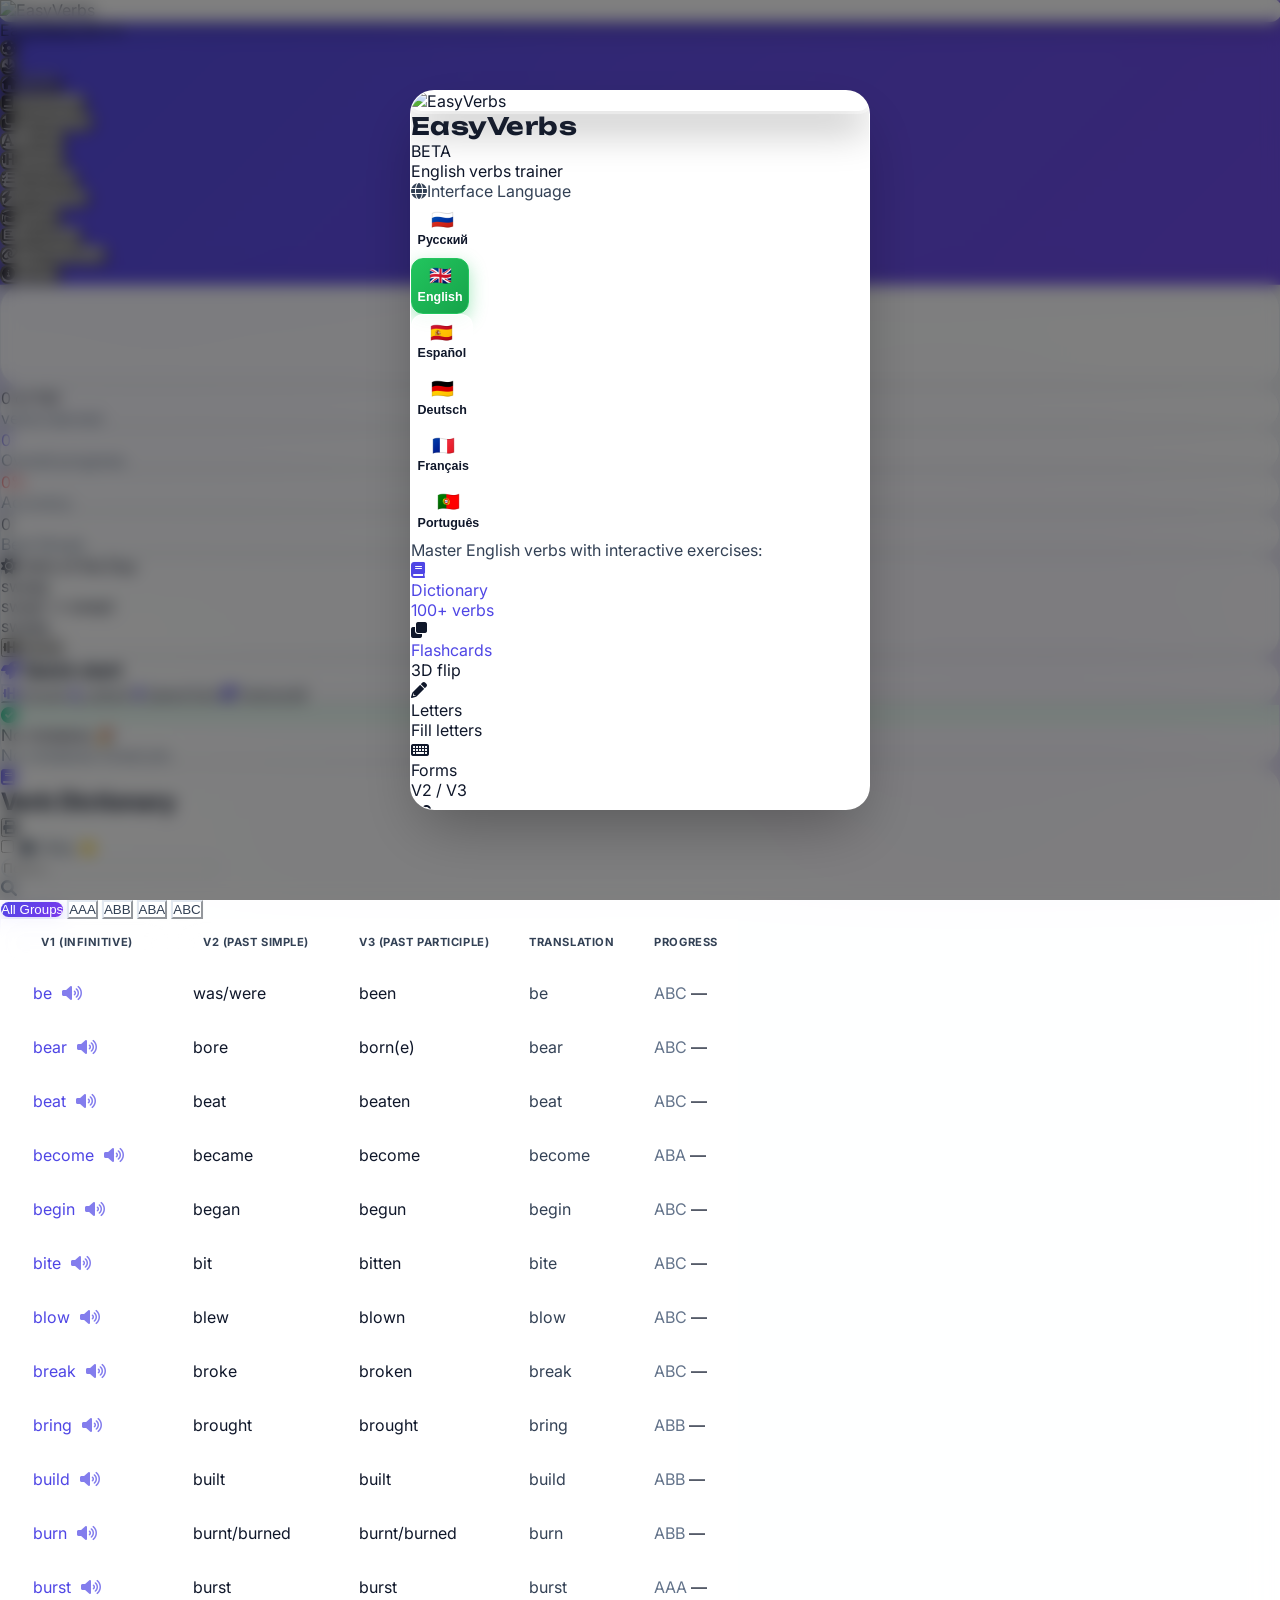
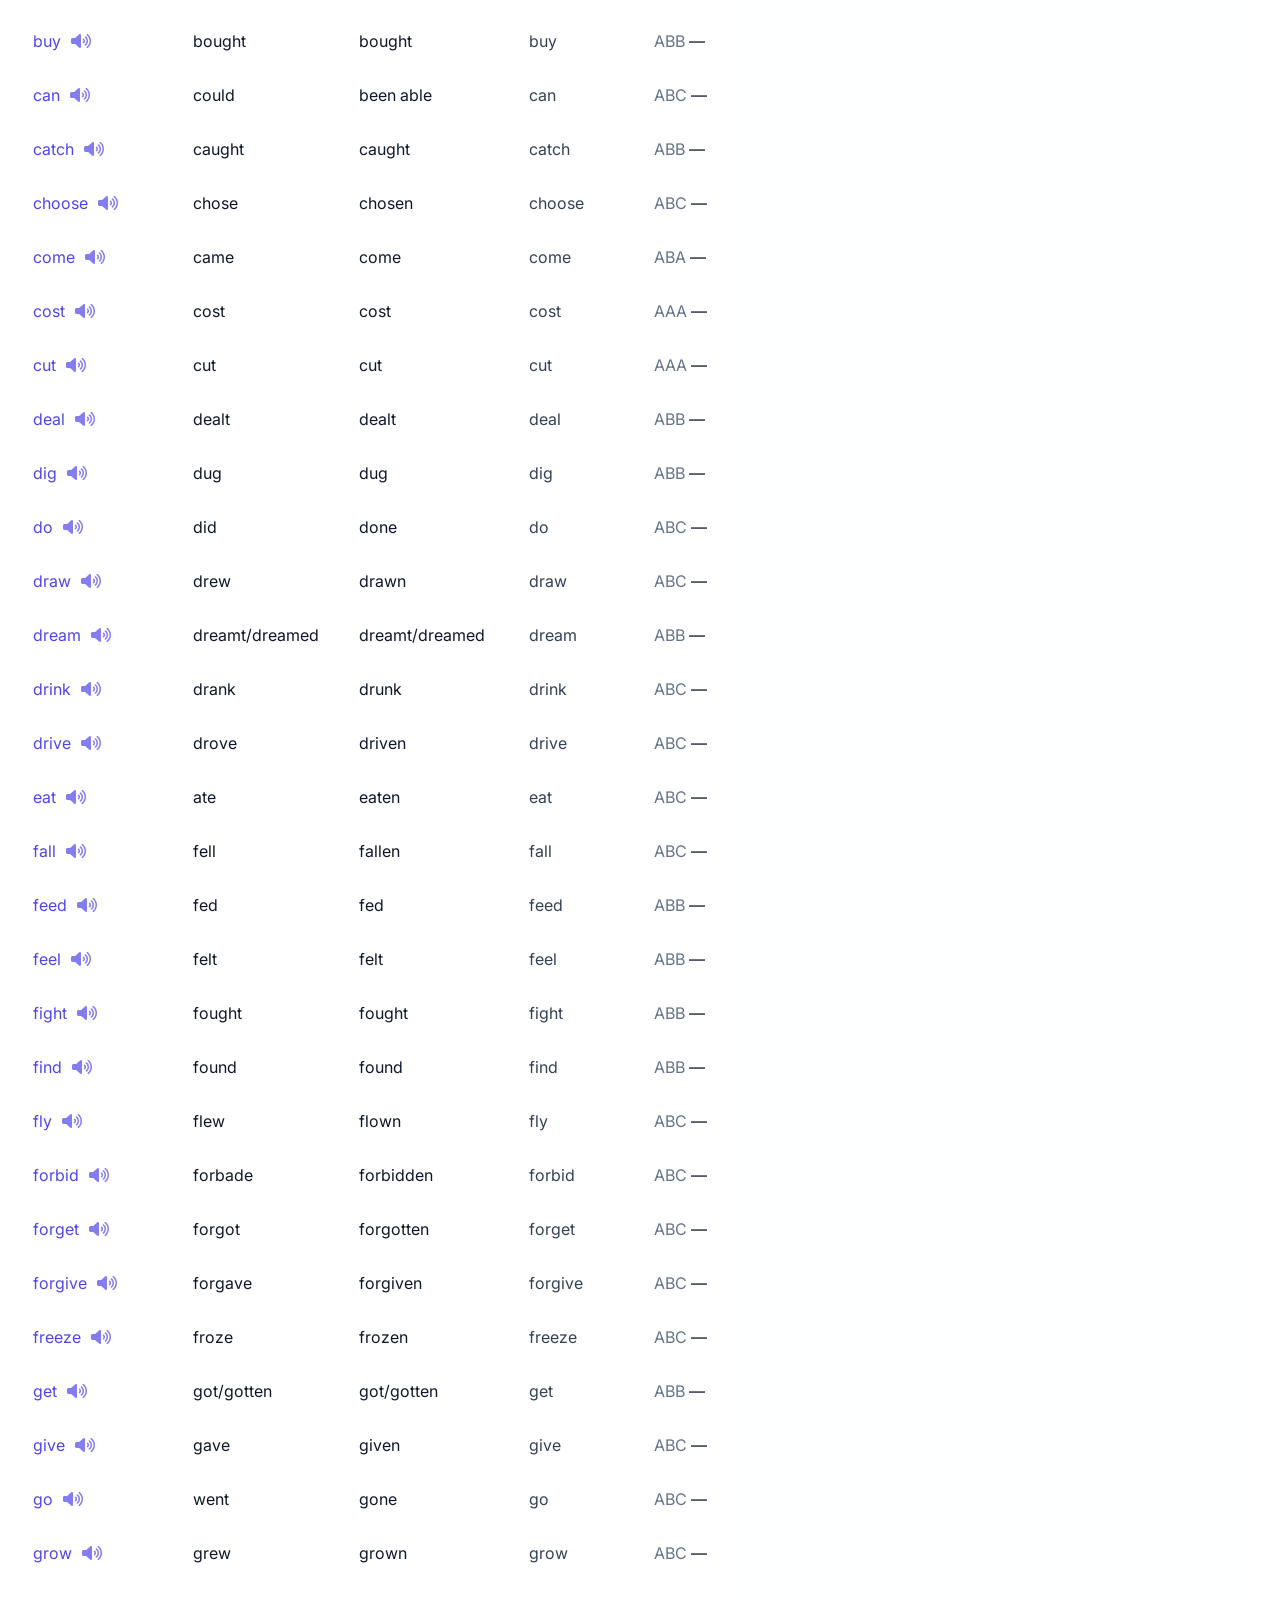
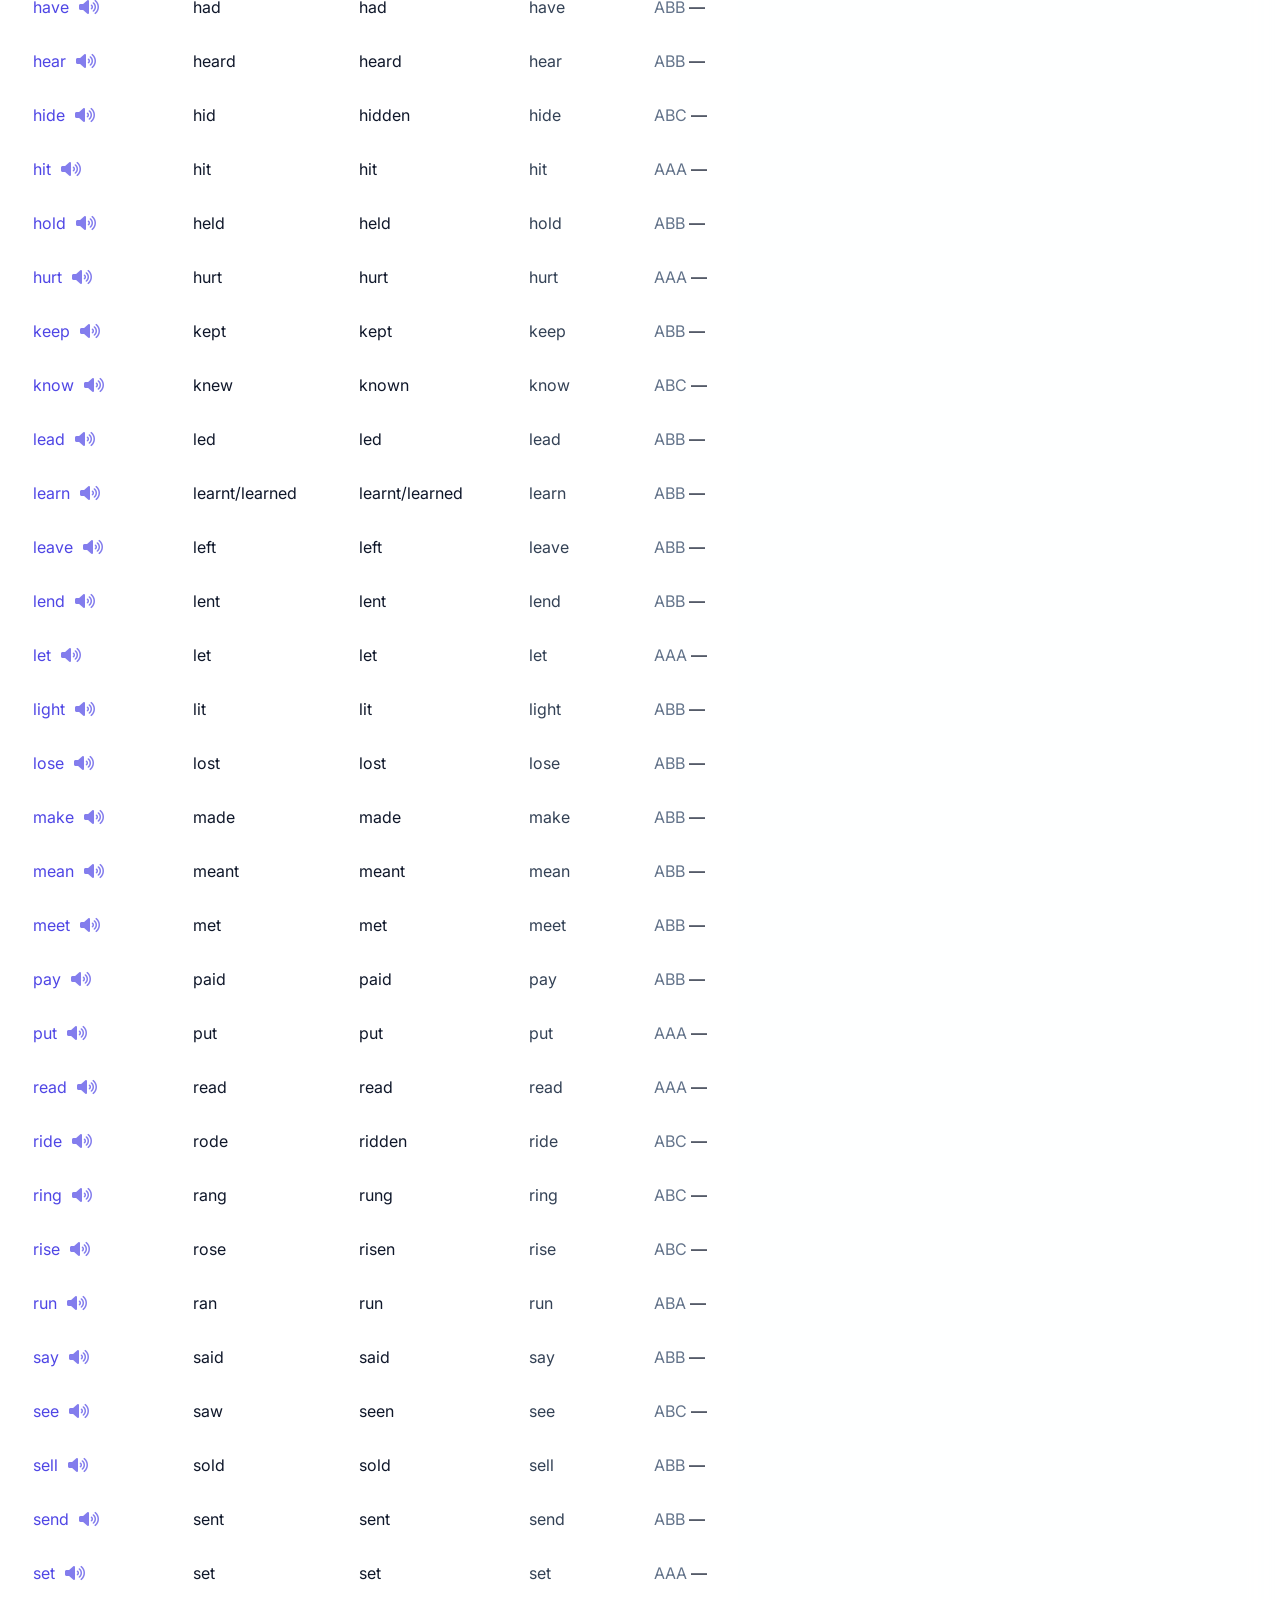
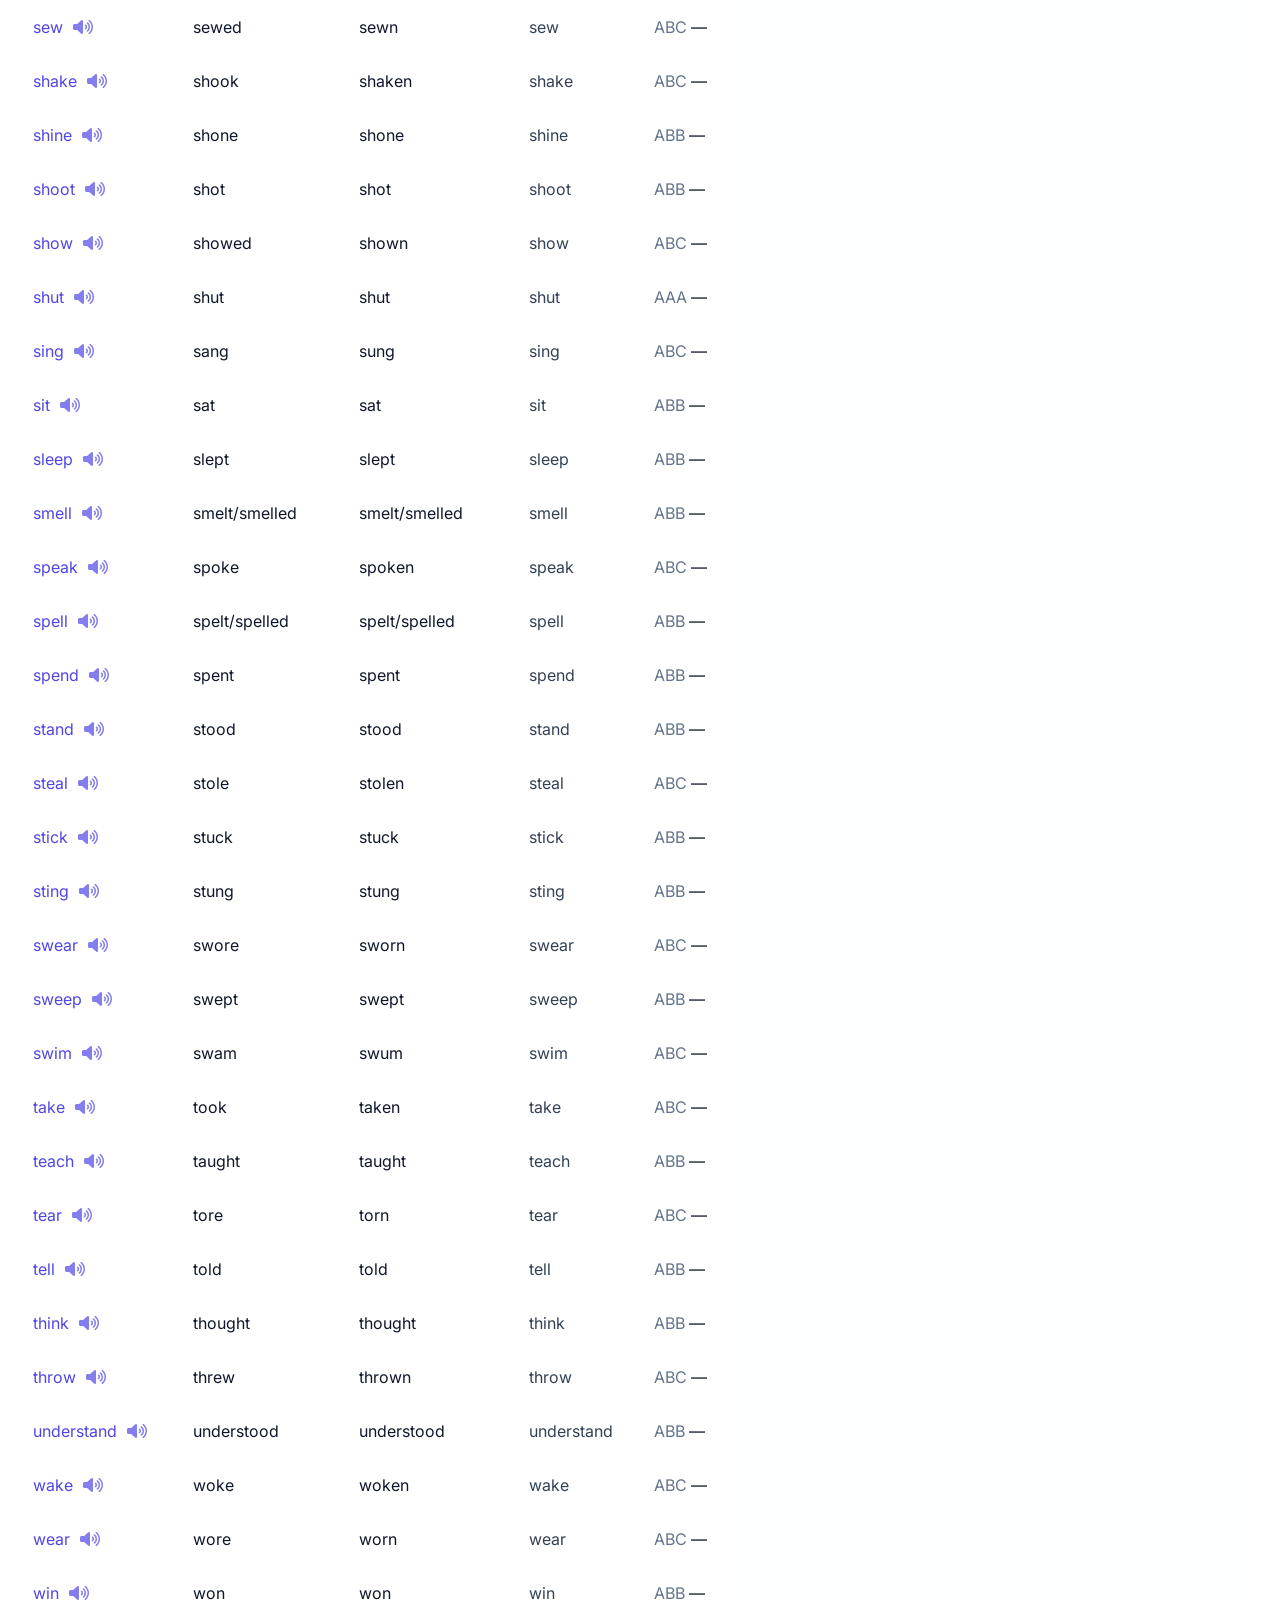
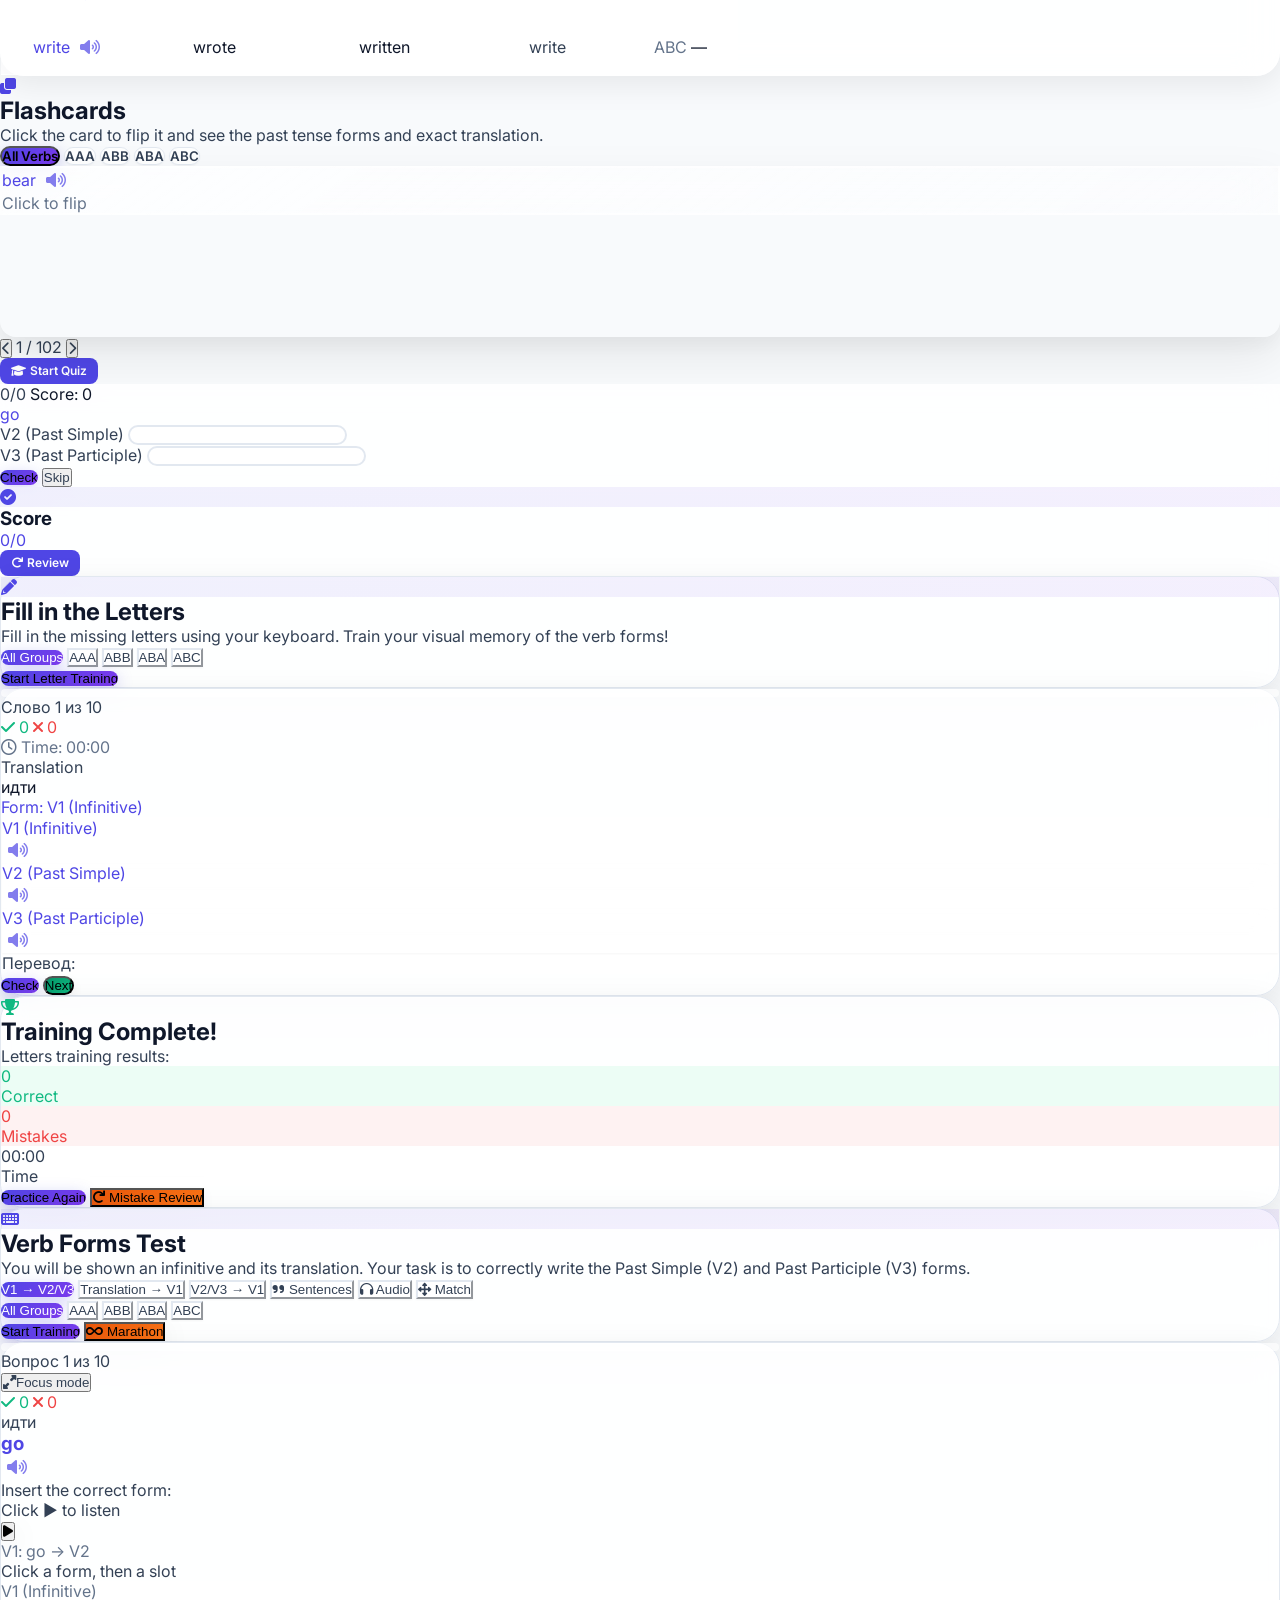
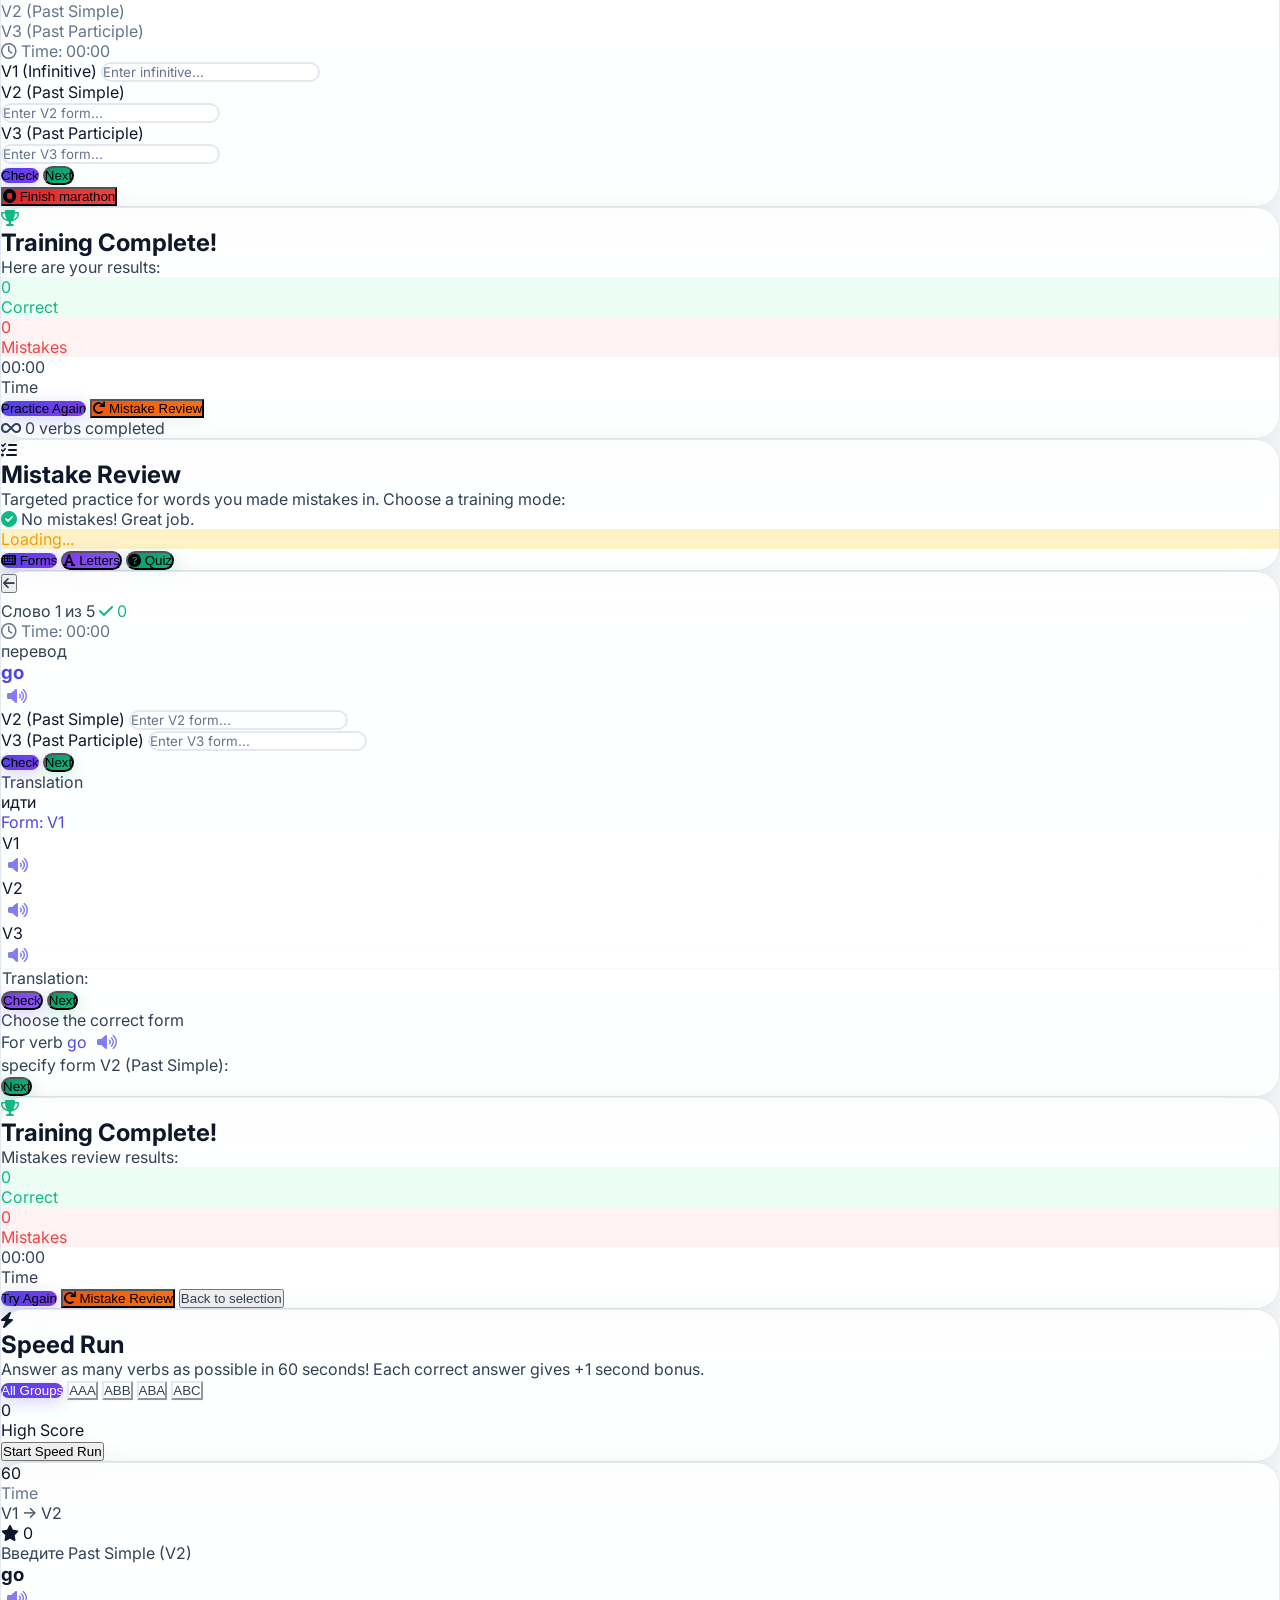
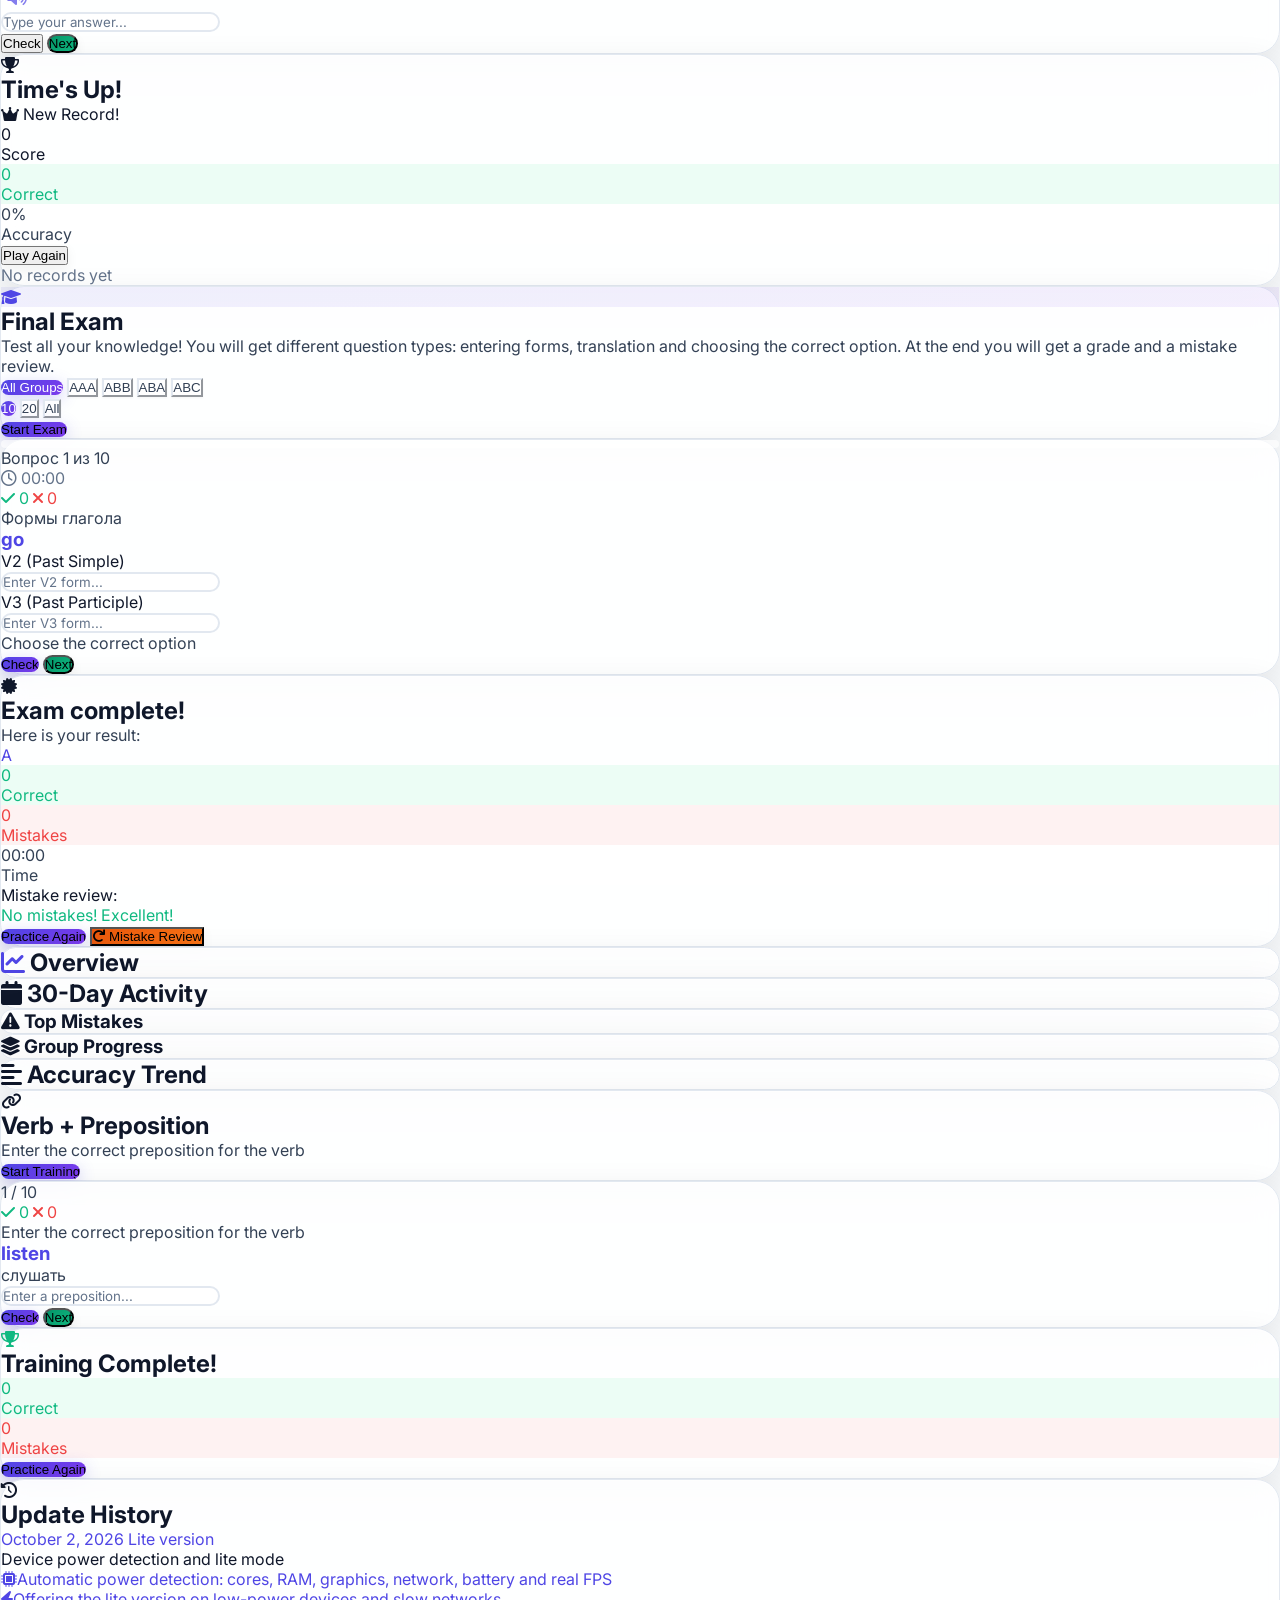
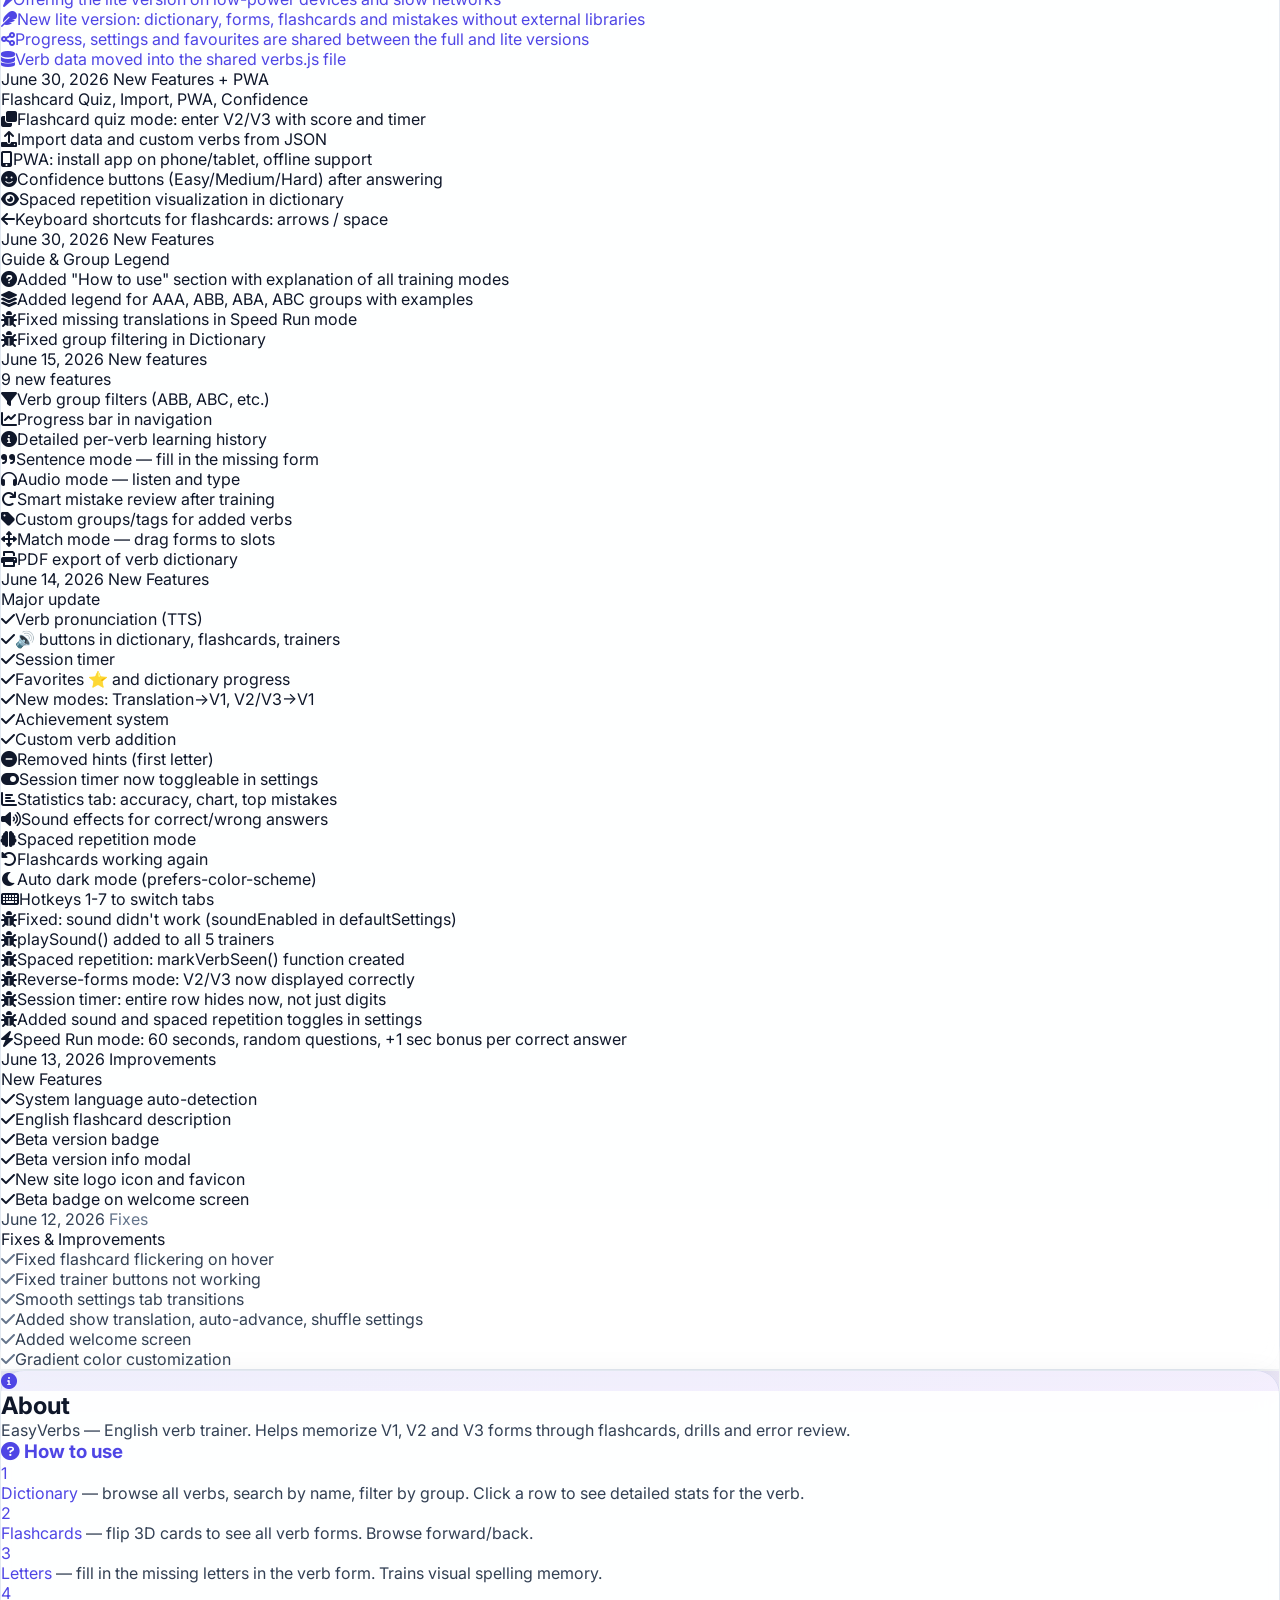
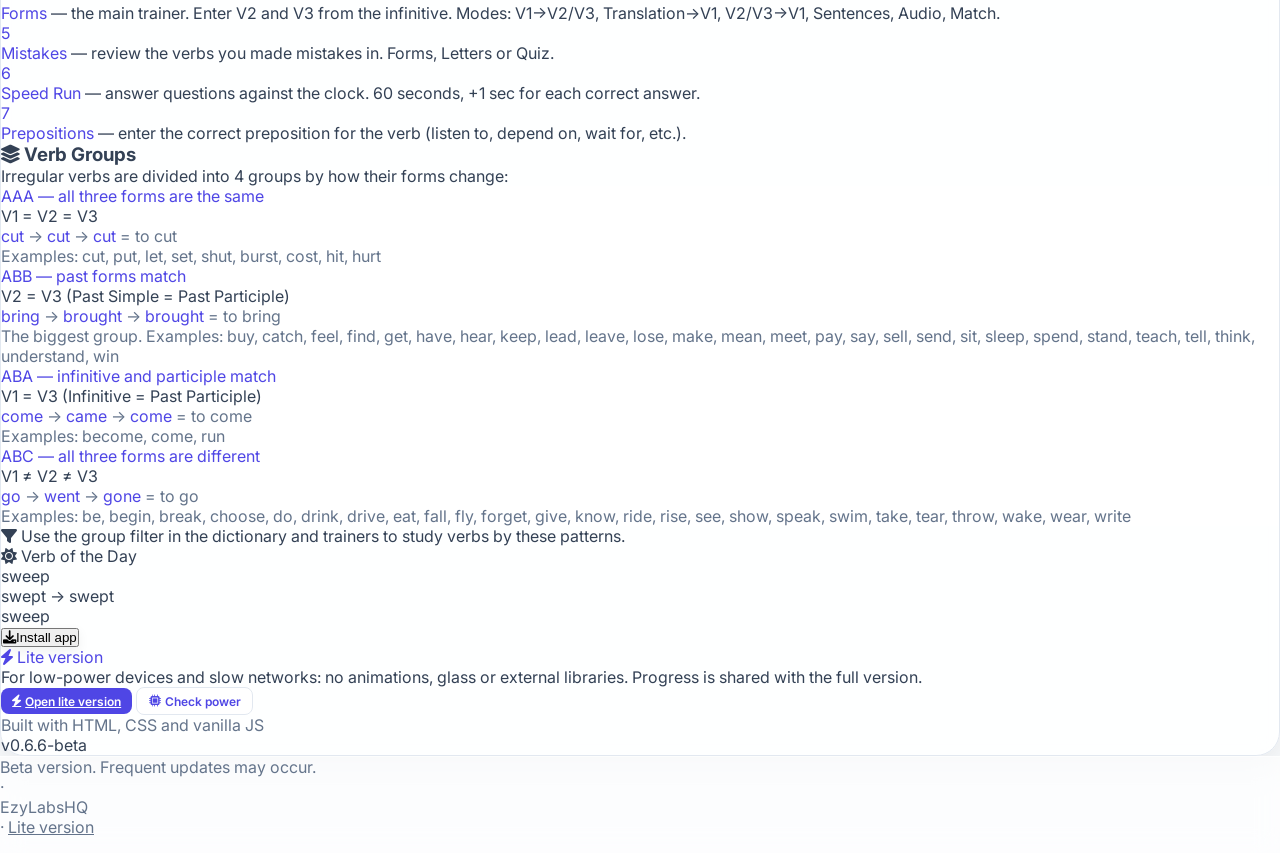
==== commit 5113b942: "Remove survey section from about page" ====
--- a/index.html
+++ b/index.html
@@ -1506,30 +1506,6 @@
                             <p class="text-xs text-emerald-600 mt-3"><i class="fas fa-filter mr-1"></i> <span data-i18n="guideFilterHint">Используйте фильтр по группам в словаре и тренажёрах, чтобы изучать глаголы по этим шаблонам.</span></p>
                         </div>
 
-                        <!-- Анкета -->
-                        <div class="bg-white rounded-xl shadow-md p-6 sm:p-8">
-                            <div class="flex items-start gap-3 mb-4">
-                                <div class="w-10 h-10 rounded-xl bg-purple-50 flex items-center justify-center text-purple-600 shrink-0">
-                                    <i class="fas fa-poll text-lg"></i>
-                                </div>
-                                <div>
-                                    <h2 class="text-xl sm:text-2xl font-bold" data-i18n="surveyTitle">Помогите стать лучше</h2>
-                                    <p class="text-slate-500 text-sm mt-1" data-i18n="surveyDesc">Пройдите короткую анкету об изучении неправильных глаголов — это займёт пару минут.</p>
-                                </div>
-                            </div>
-                            <div class="flex flex-wrap gap-2 mb-1">
-                                <button onclick="toggleSurvey()" class="bg-indigo-600 hover:bg-indigo-700 text-white font-semibold py-2.5 px-5 rounded-lg shadow transition-colors text-sm">
-                                    <i class="fas fa-pen mr-1.5"></i> <span data-i18n="surveyTake">Пройти анкету</span>
-                                </button>
-                                <a href="https://docs.google.com/forms/d/e/1FAIpQLSe904y7agGjGRNohCUWyQCajiEKA2RJdxXR4k8eXgQ5GMkqeQ/viewform" target="_blank" rel="noopener" class="px-4 py-2.5 rounded-lg border border-slate-200 text-slate-500 hover:bg-slate-50 transition-colors text-sm" data-i18n-title="surveyOpen" title="Открыть отдельно">
-                                    <i class="fas fa-external-link-alt mr-1"></i> <span data-i18n="surveyOpen">Открыть отдельно</span>
-                                </a>
-                            </div>
-                            <div id="survey-frame-wrap" class="hidden">
-                                <iframe id="survey-frame" title="EasyVerbs Survey" class="w-full rounded-xl border border-slate-200" style="height: 1200px;" loading="lazy"></iframe>
-                            </div>
-                        </div>
-
                         <div id="verb-of-day" class="hidden"></div>
 
                         <div id="activity-graph" class="hidden"></div>
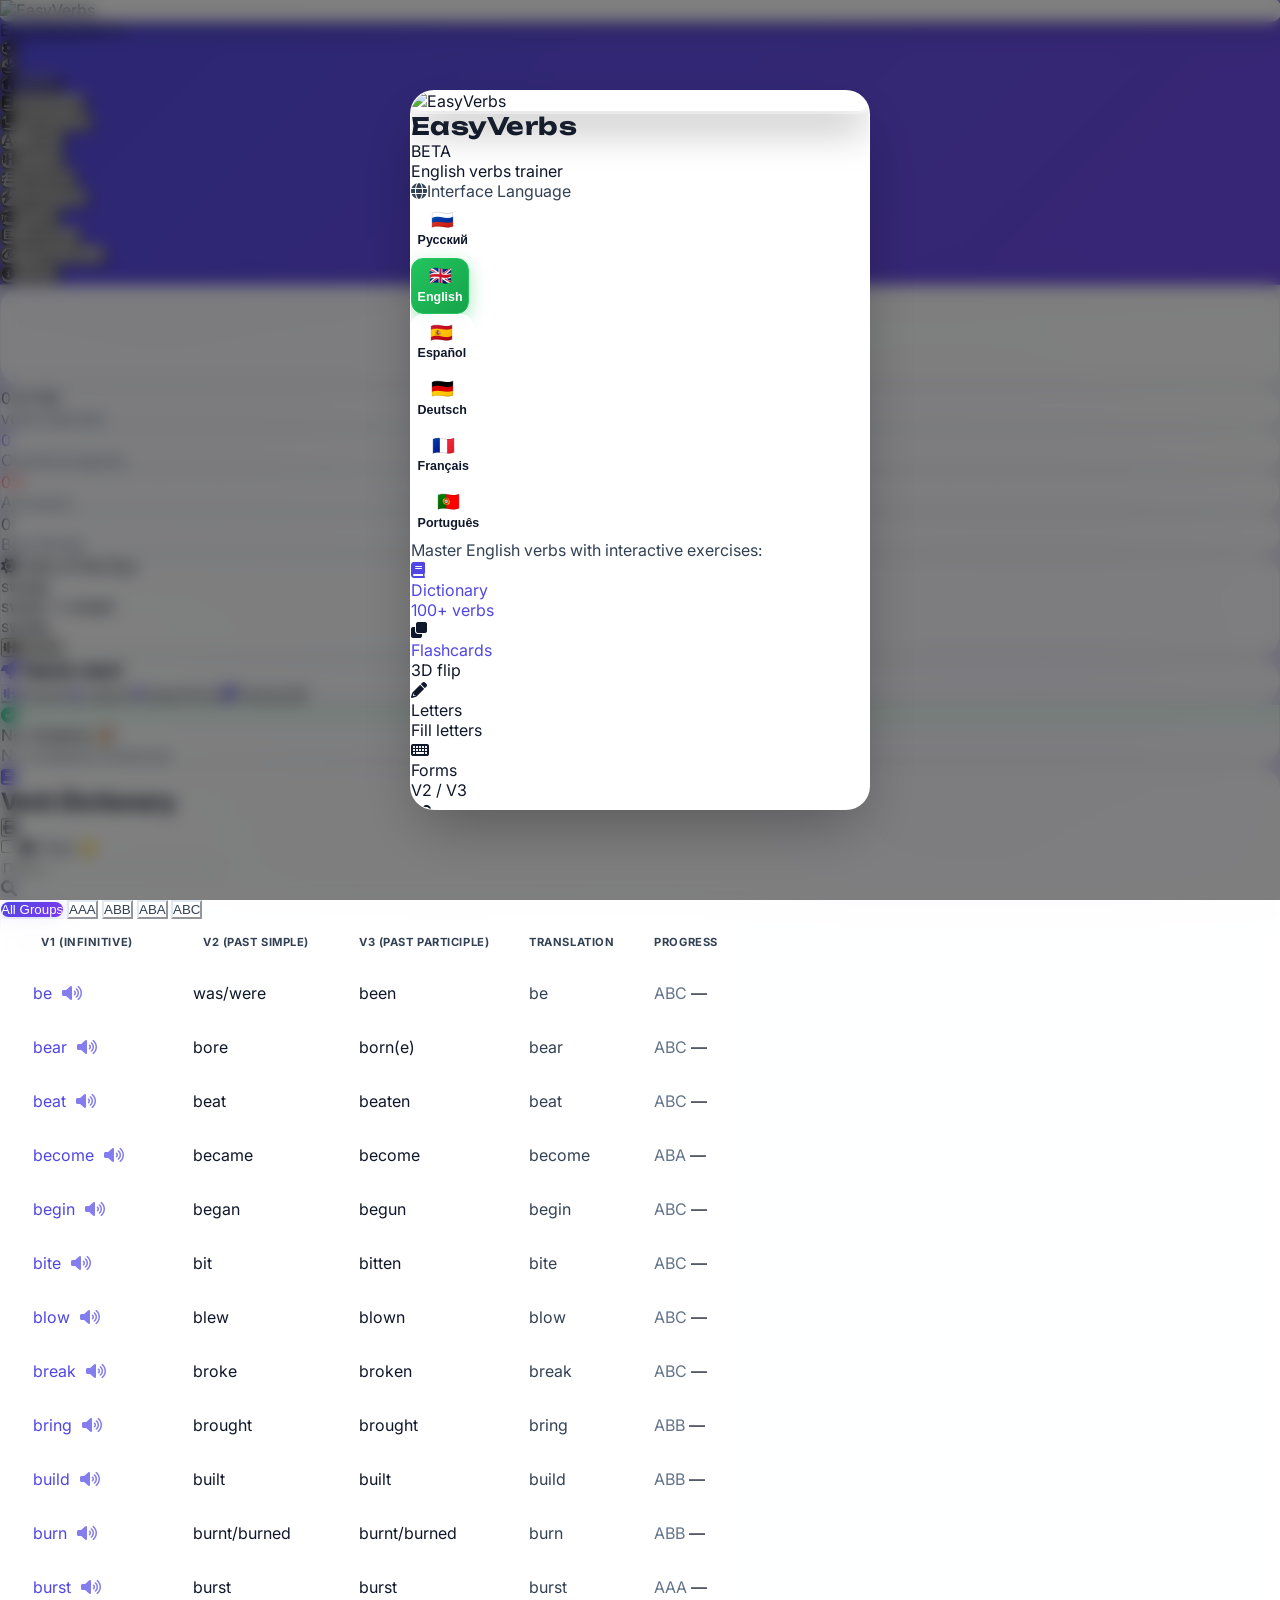
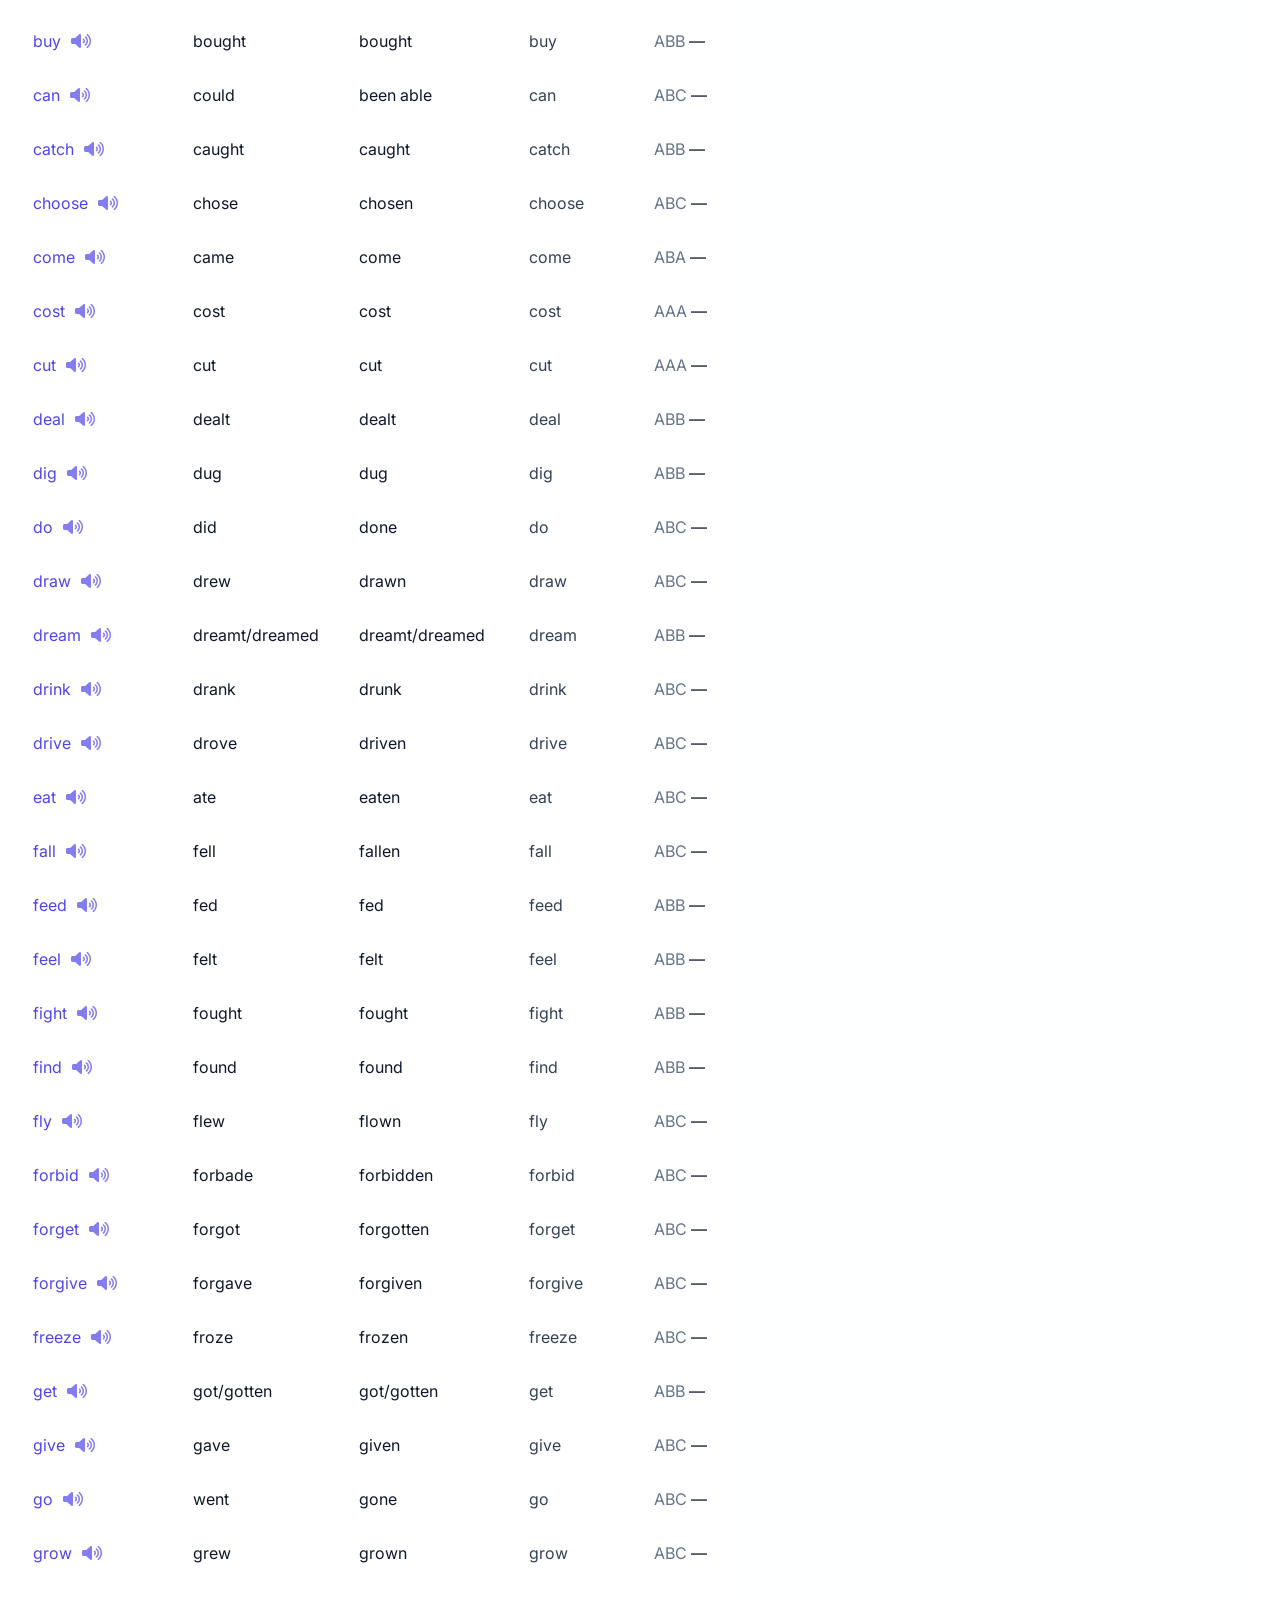
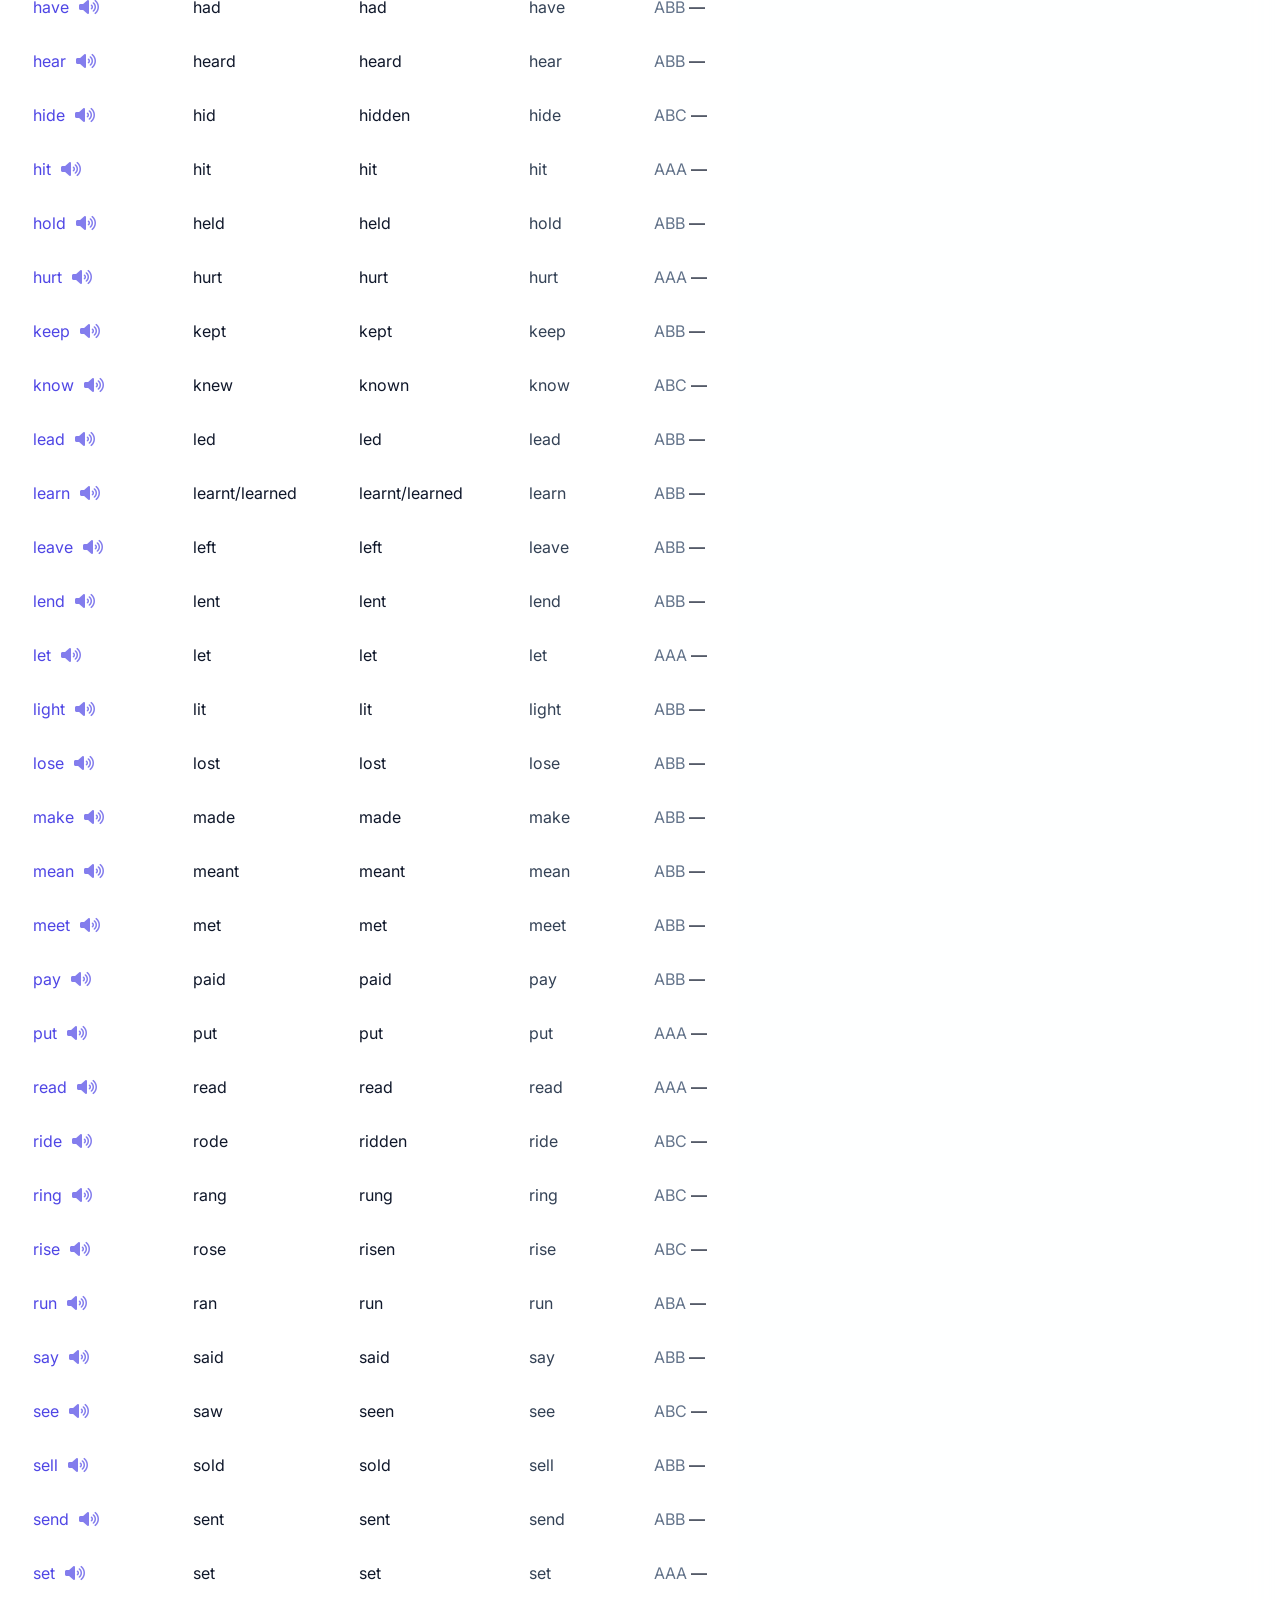
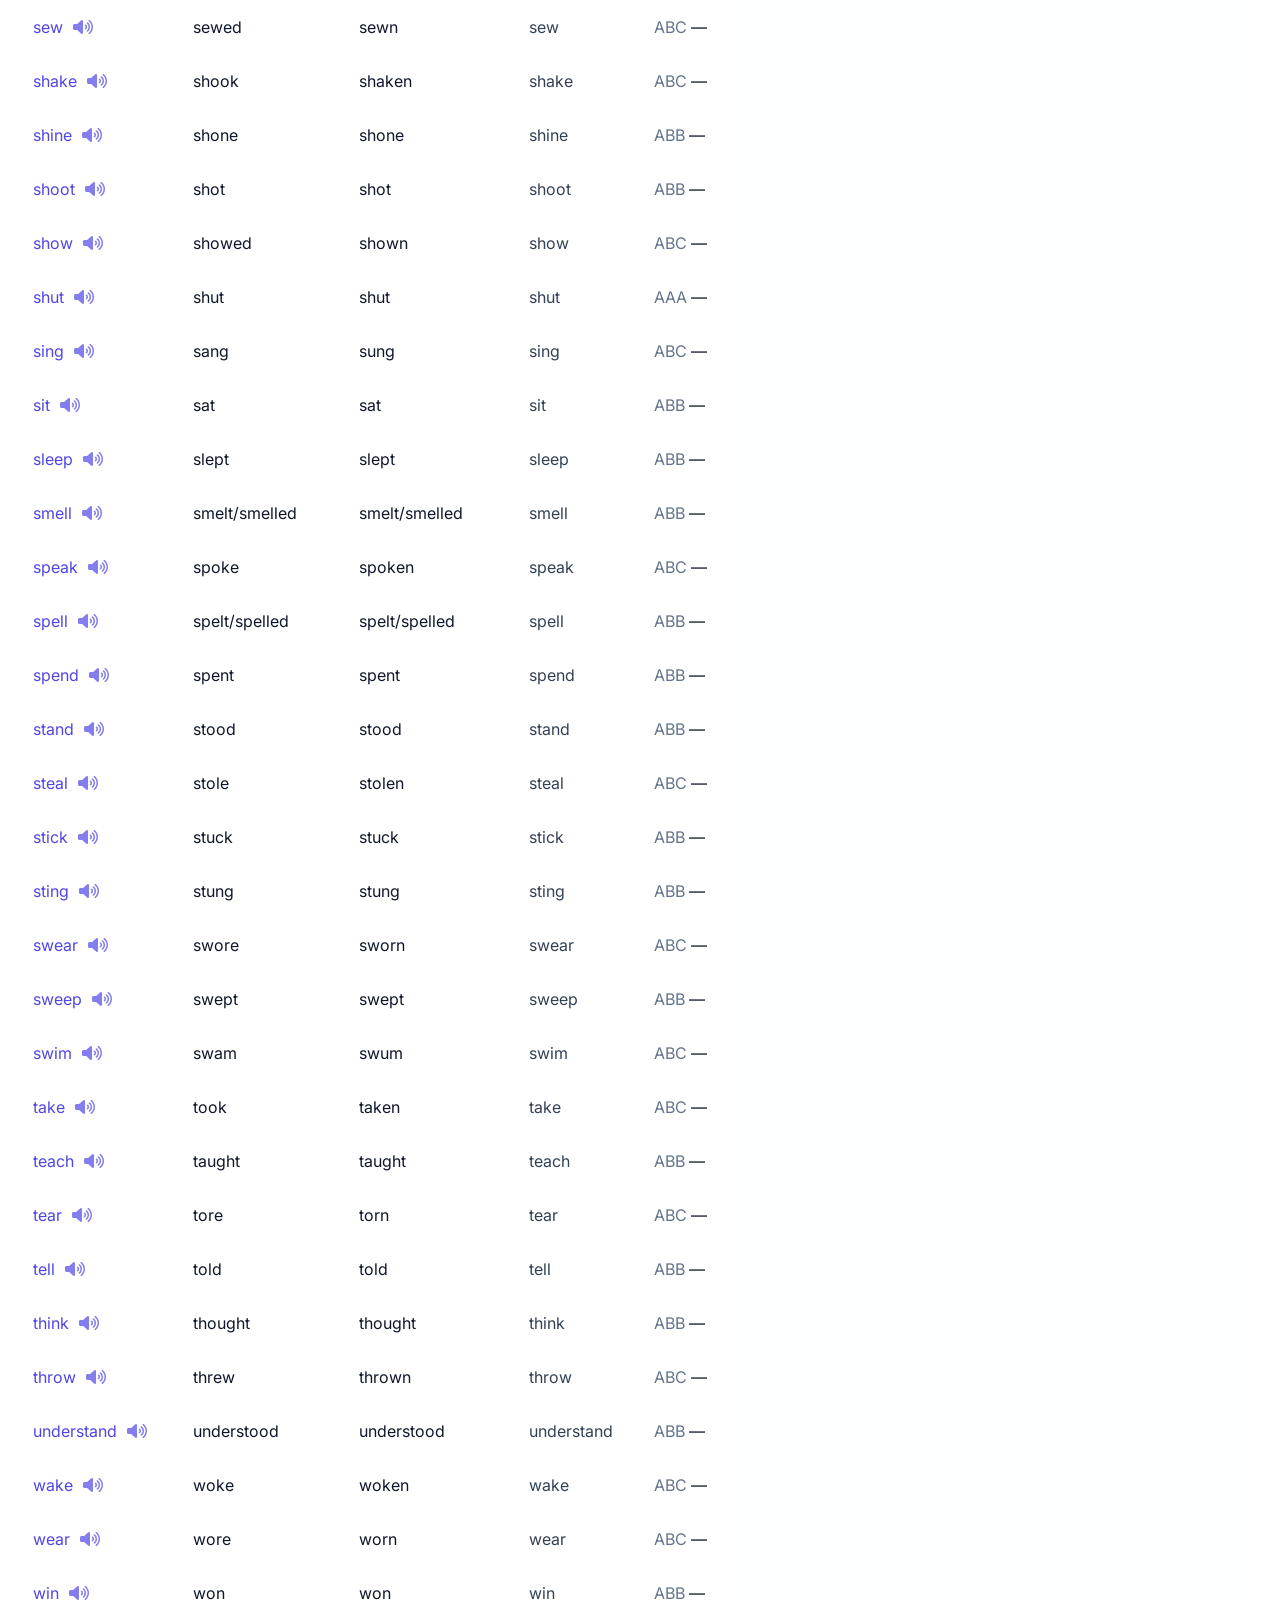
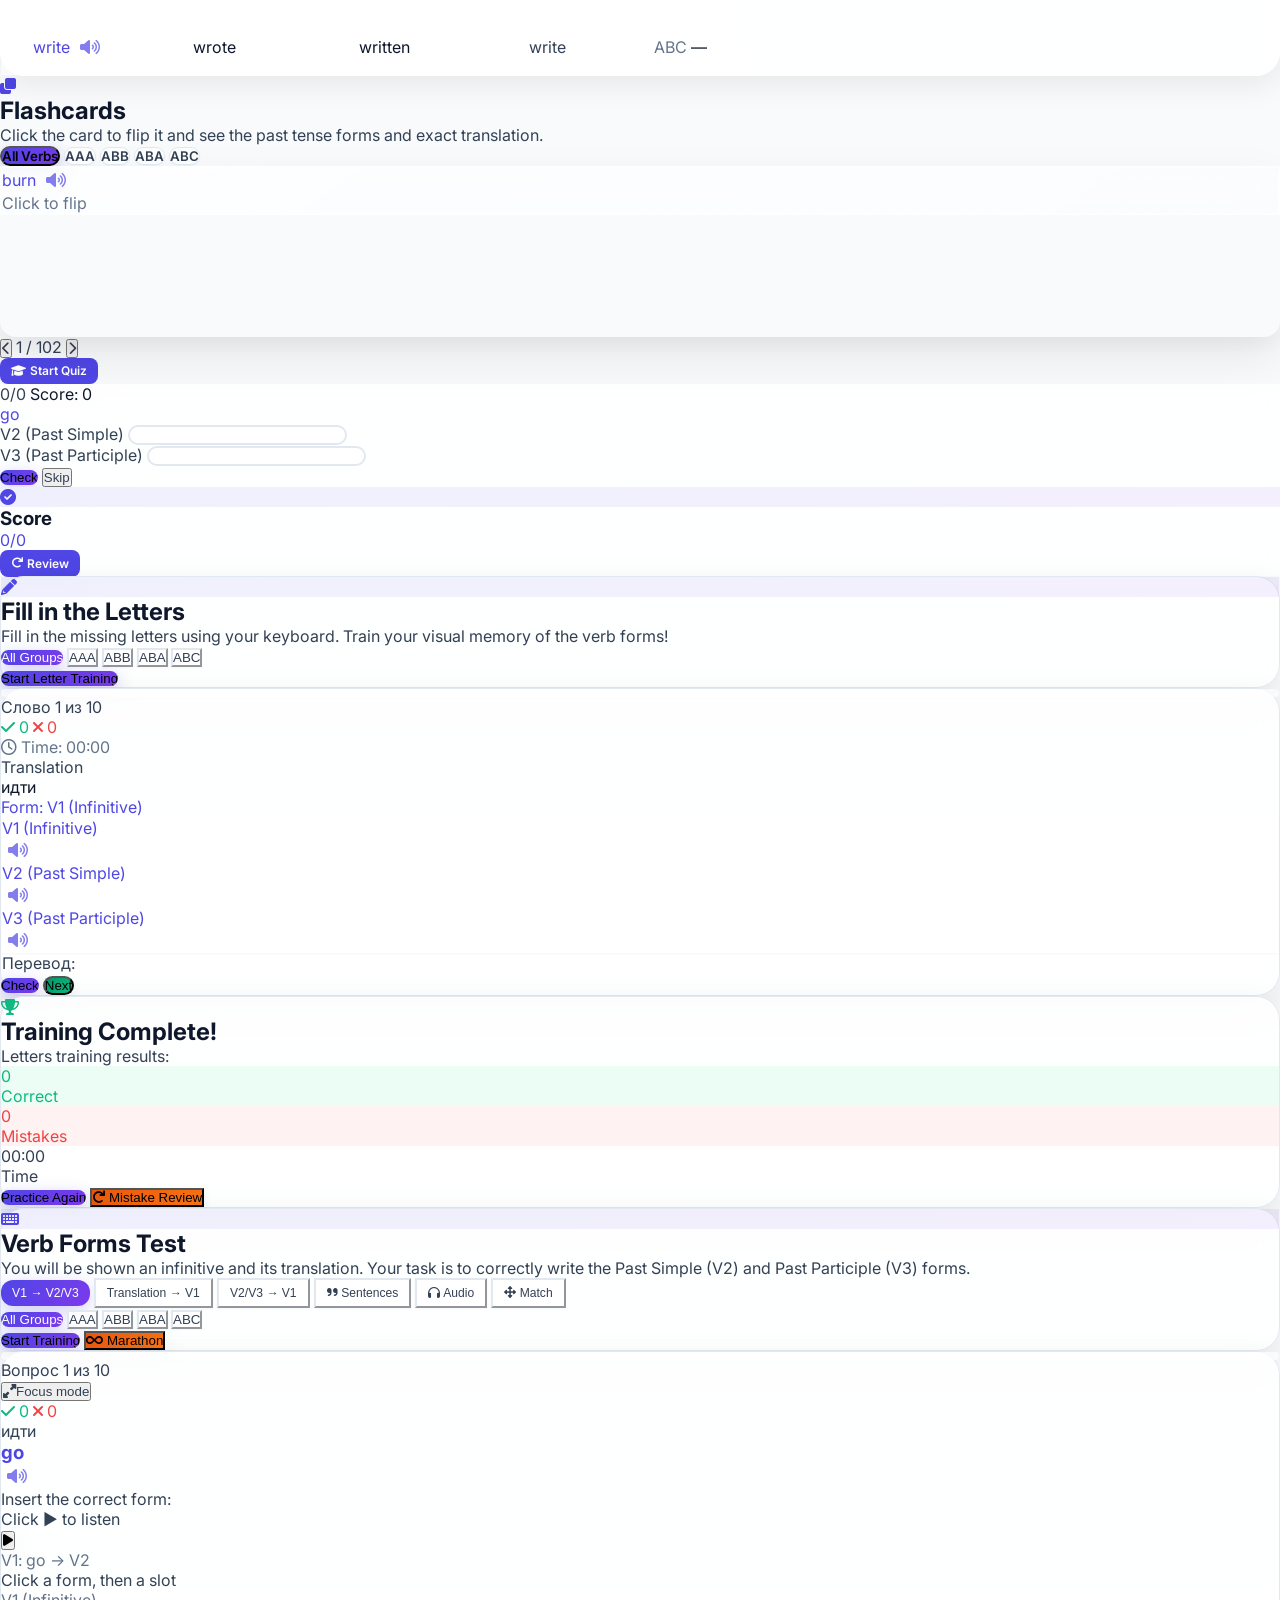
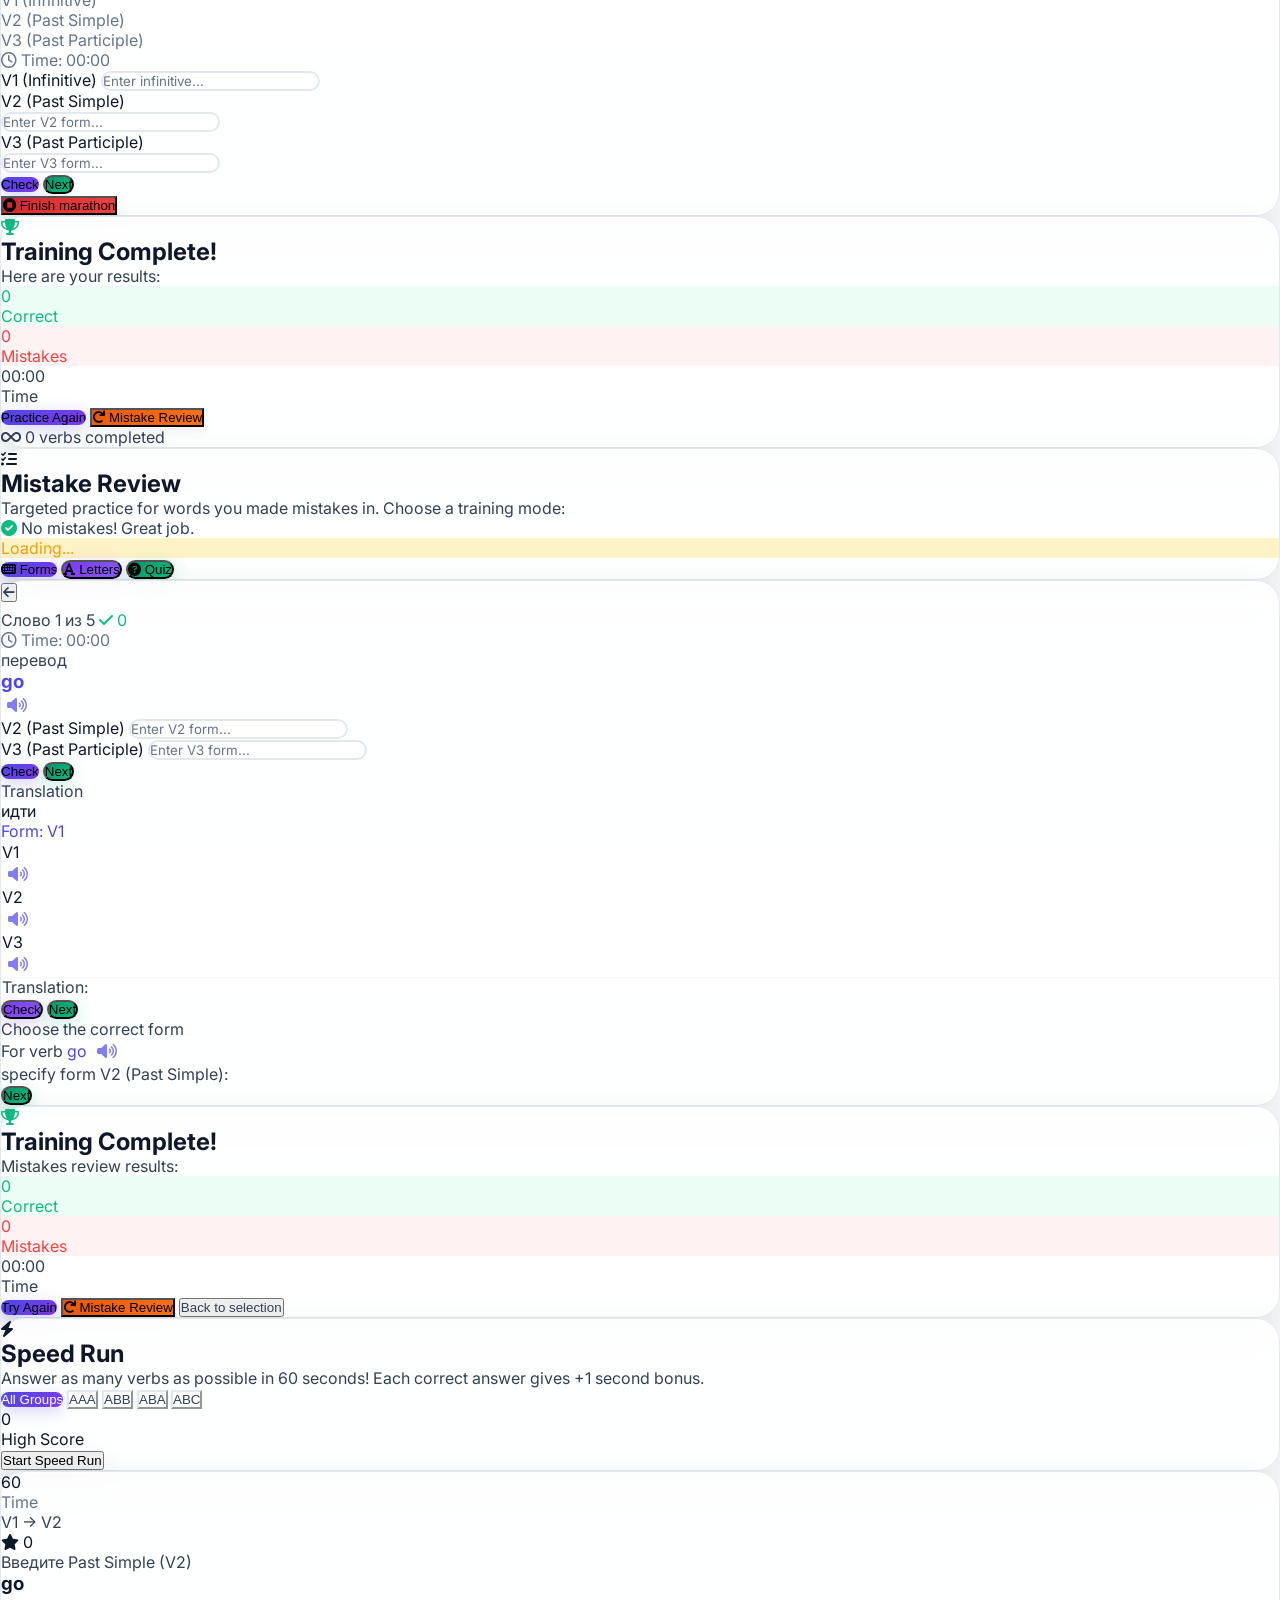
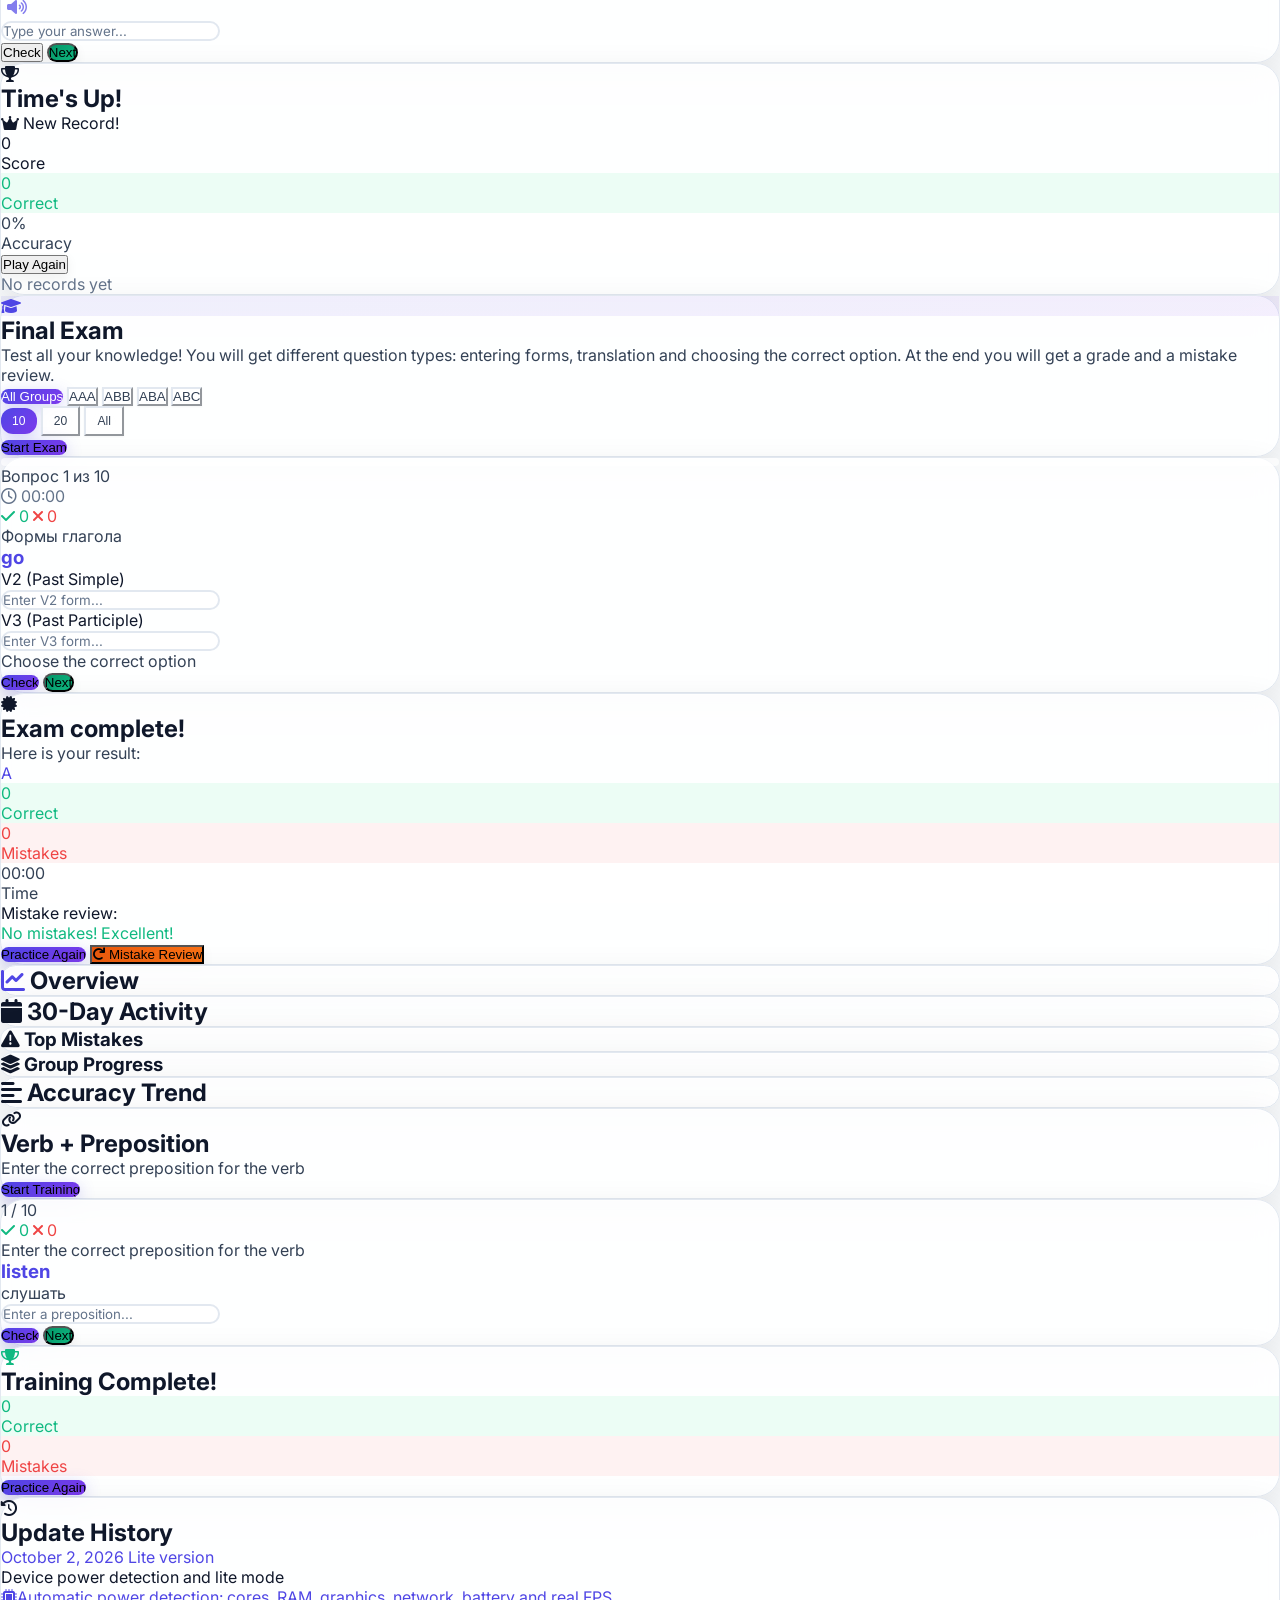
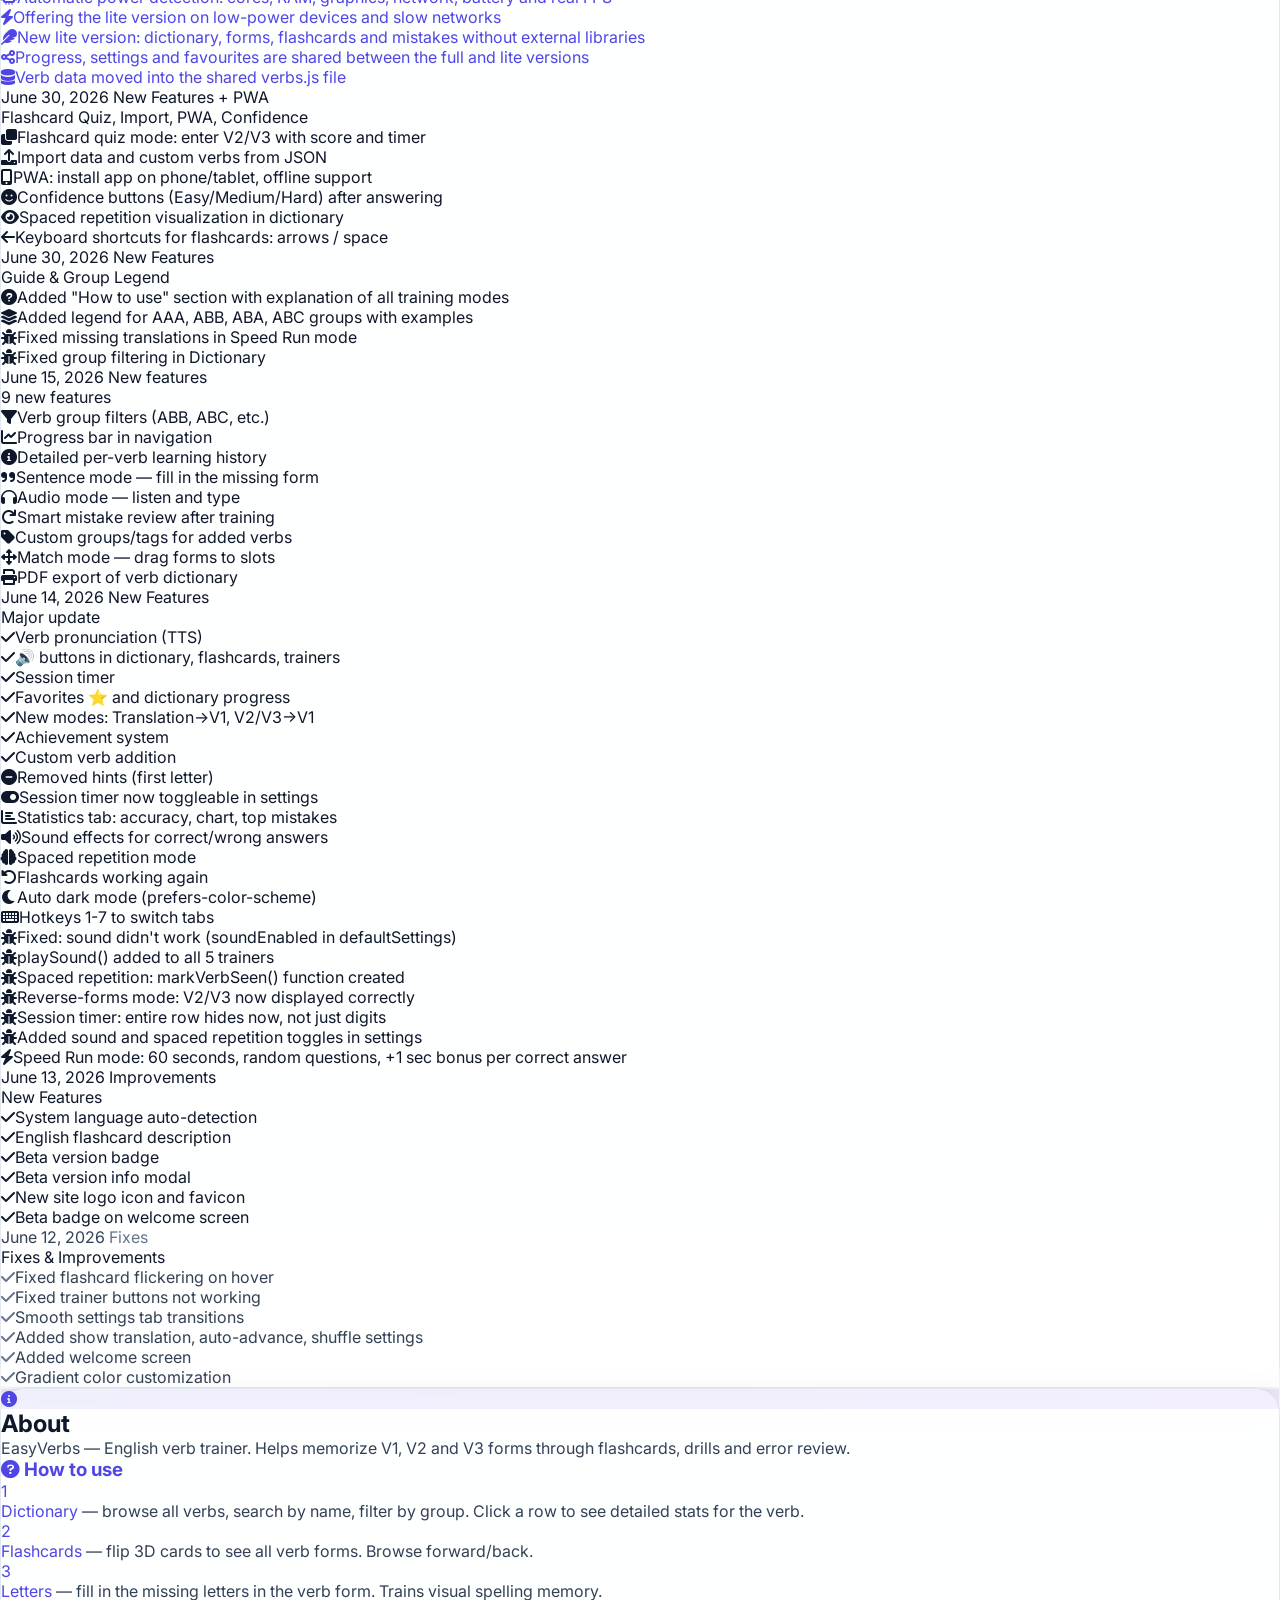
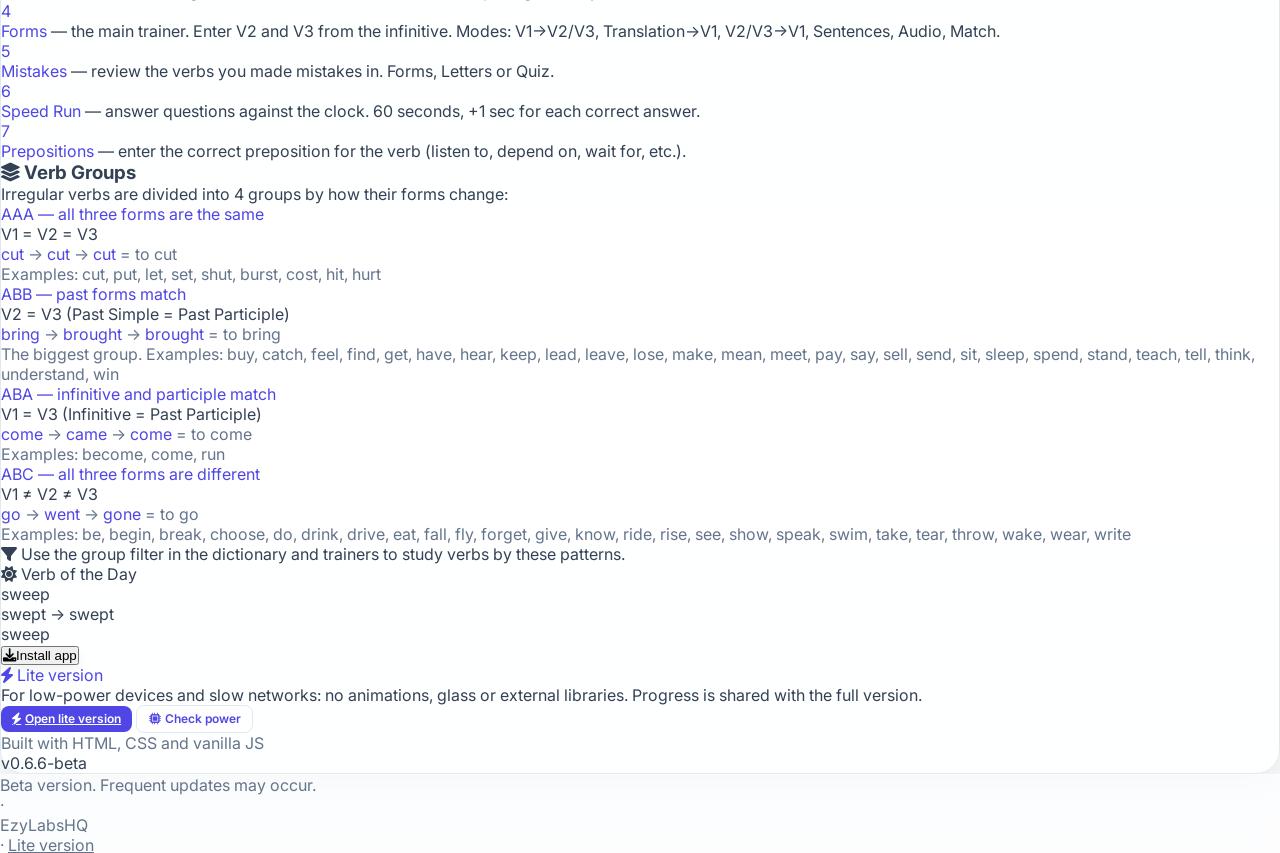
==== commit 8b64370d: "Fix settings validation and labels" ====
--- a/index.html
+++ b/index.html
@@ -1572,7 +1572,7 @@
                                 <option value="10">10</option>
                                 <option value="20">20</option>
                                 <option value="50">50</option>
-                                <option value="all" data-i18n="setAllLevels">Все</option>
+                                <option value="all" data-i18n="setAllQuestions">Все вопросы</option>
                             </select>
                         </div>
                         <div class="setting-row">
@@ -1606,9 +1606,9 @@
                                 <div class="setting-desc" data-i18n="setFormsLettersDesc">Какие формы показывать в тренажере букв</div>
                             </div>
                             <div class="flex gap-2">
-                                <label class="form-check-label"><input type="checkbox" checked onchange="saveSettings()" id="form-v1"> V1</label>
-                                <label class="form-check-label"><input type="checkbox" checked onchange="saveSettings()" id="form-v2"> V2</label>
-                                <label class="form-check-label"><input type="checkbox" checked onchange="saveSettings()" id="form-v3"> V3</label>
+                                <label class="form-check-label"><input type="checkbox" checked onchange="saveLetterFormSettings(event)" id="form-v1"> V1</label>
+                                <label class="form-check-label"><input type="checkbox" checked onchange="saveLetterFormSettings(event)" id="form-v2"> V2</label>
+                                <label class="form-check-label"><input type="checkbox" checked onchange="saveLetterFormSettings(event)" id="form-v3"> V3</label>
                             </div>
                         </div>
                     </div>
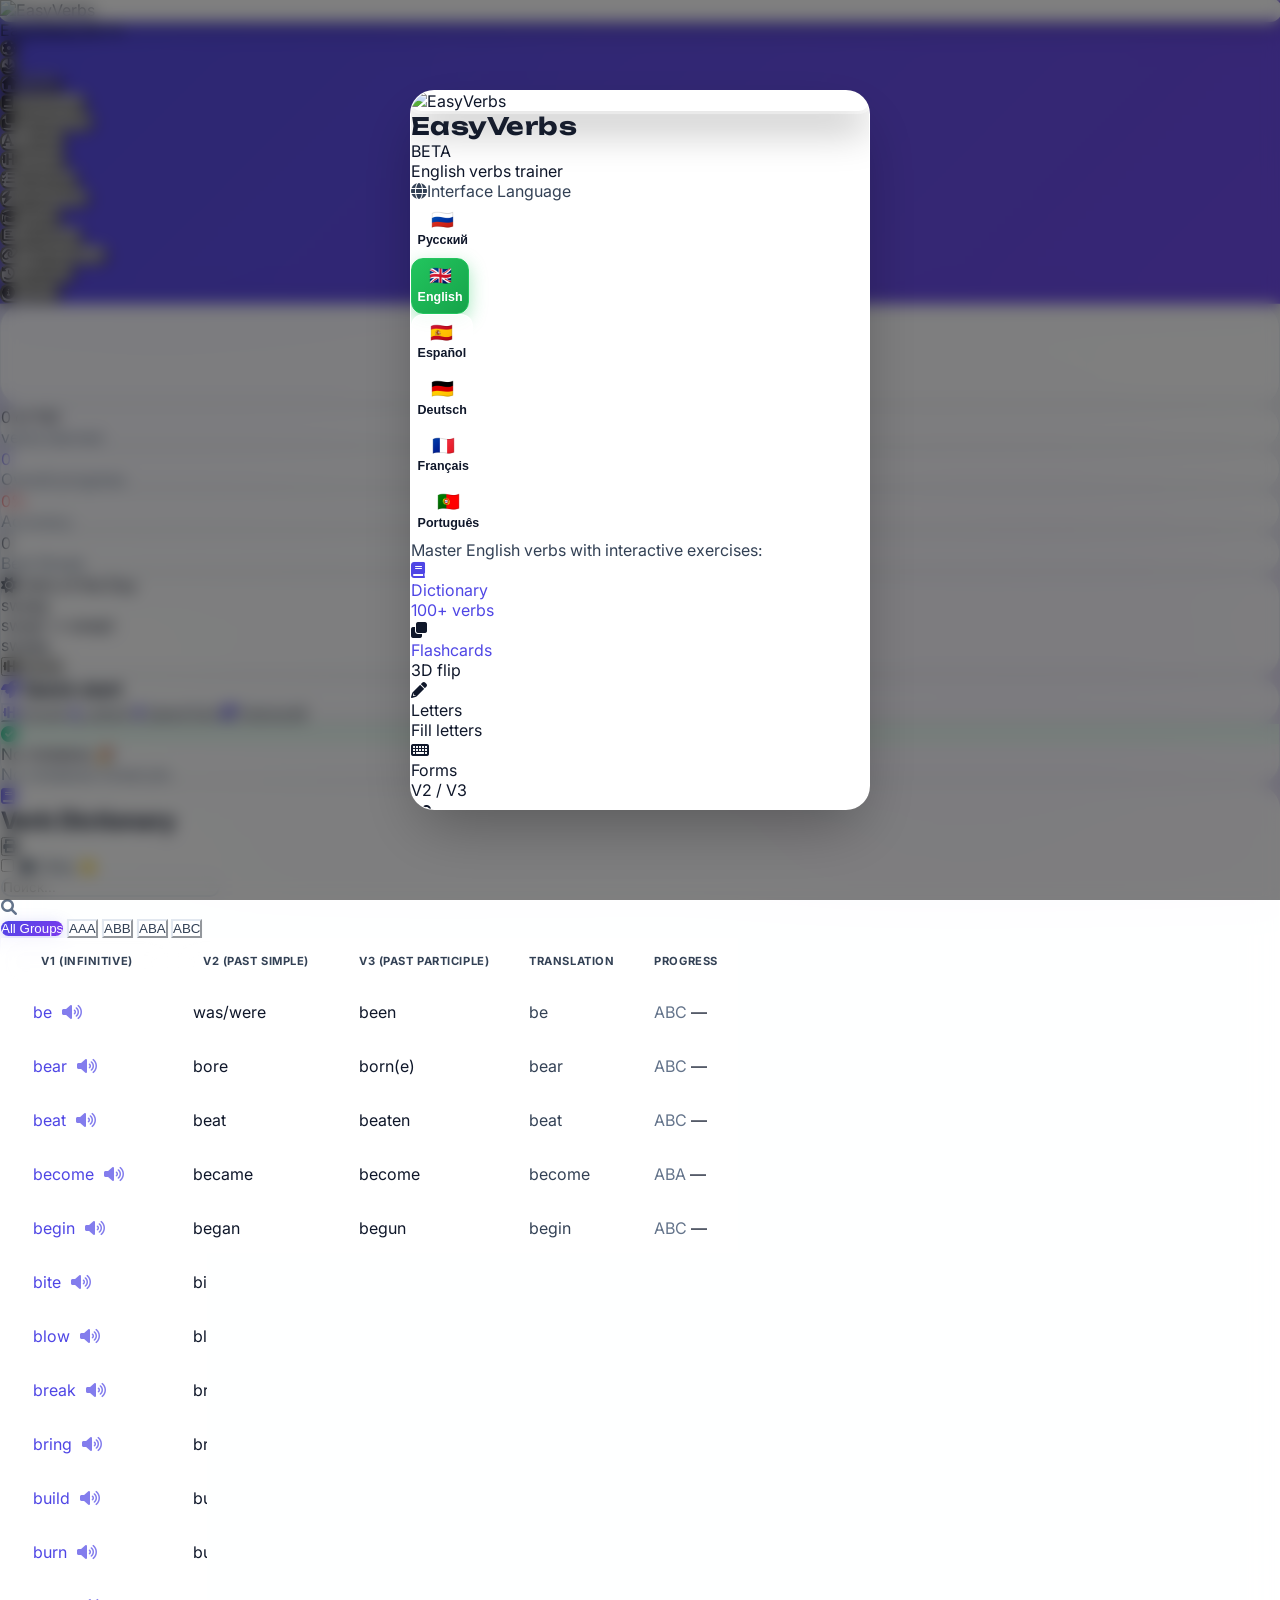
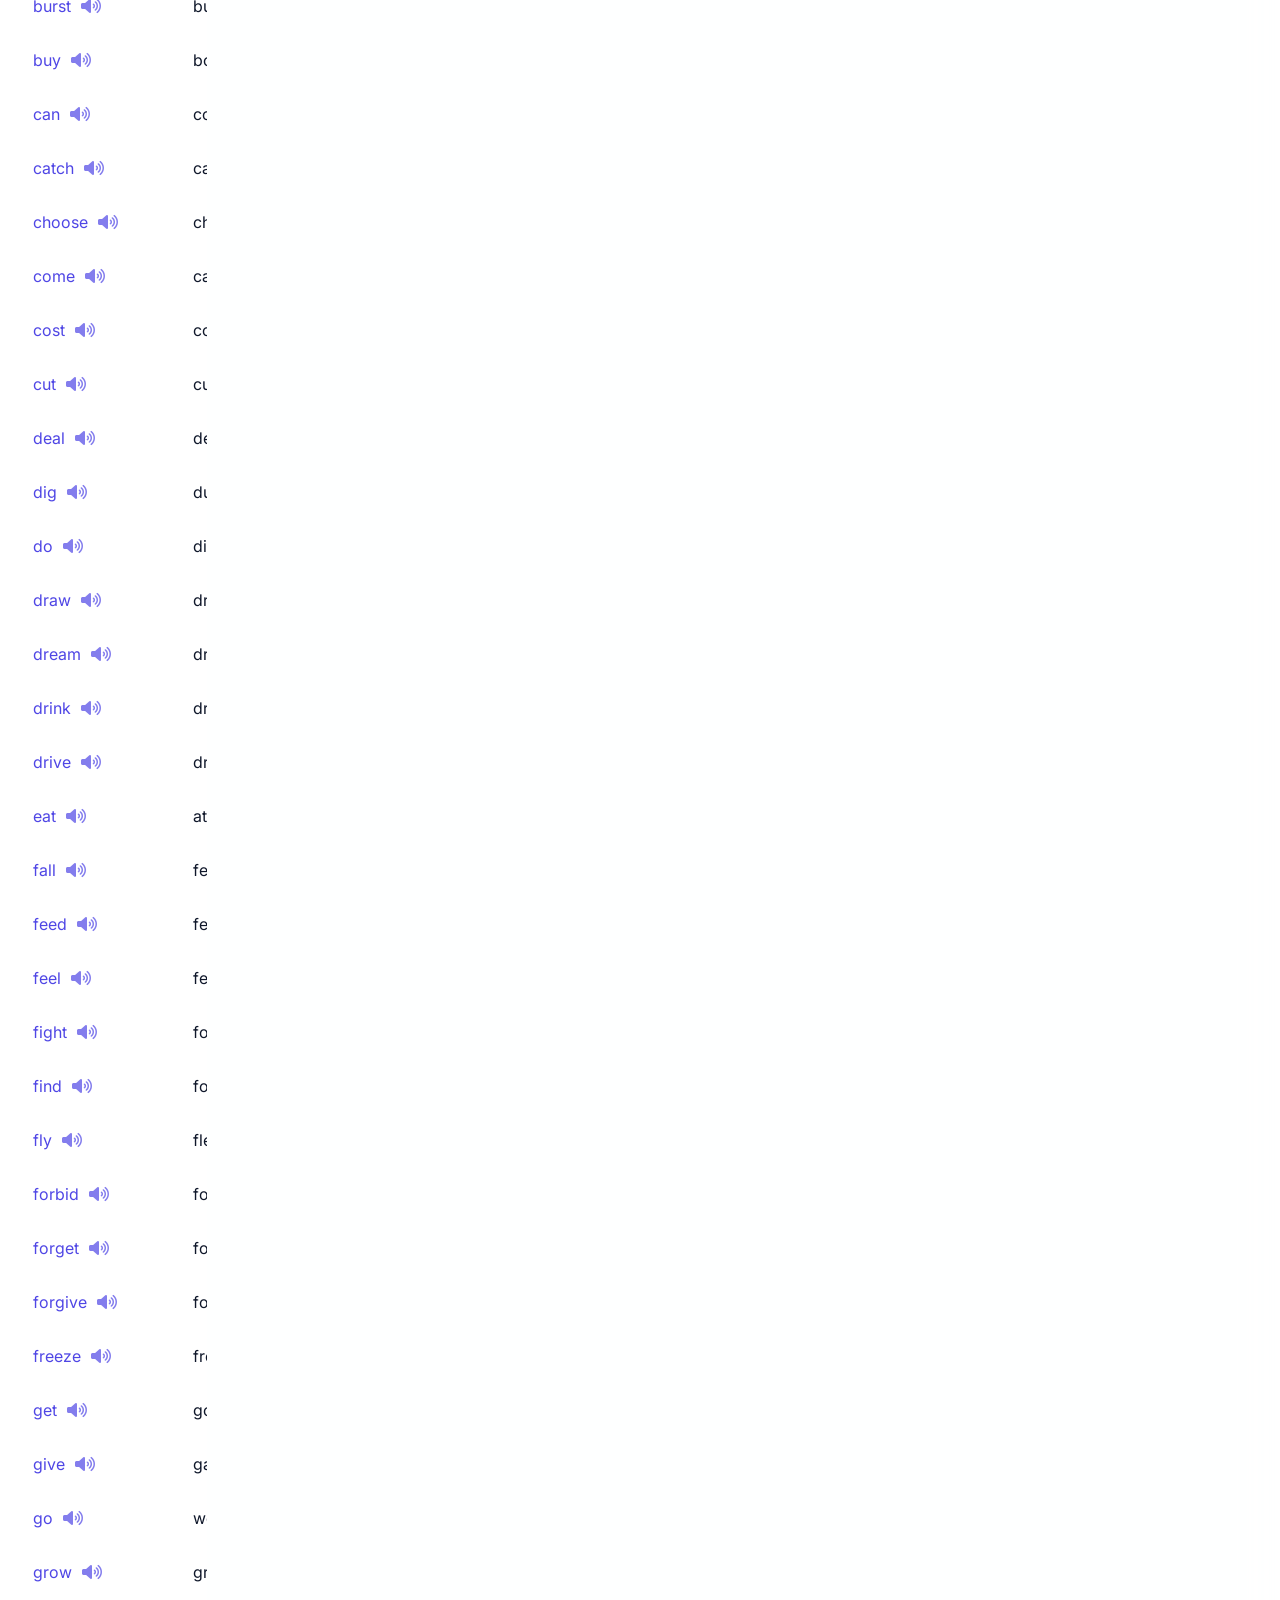
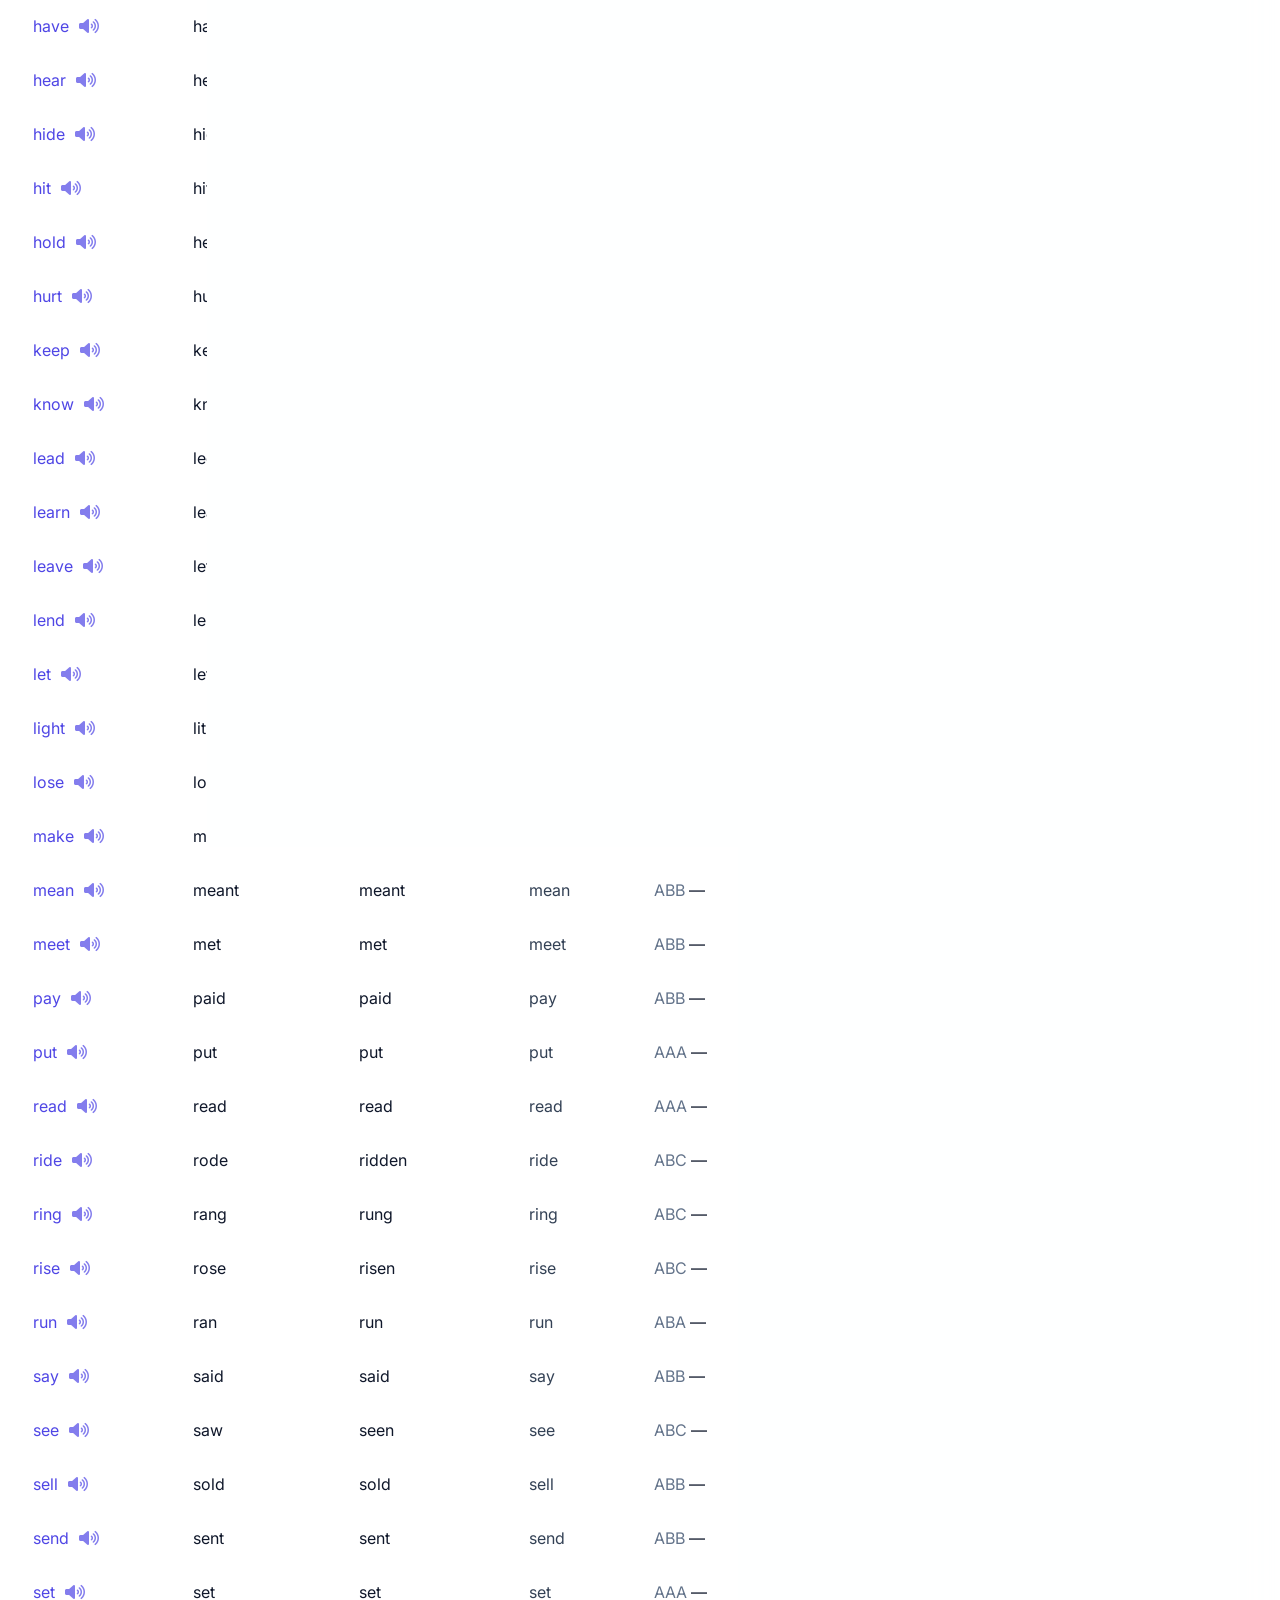
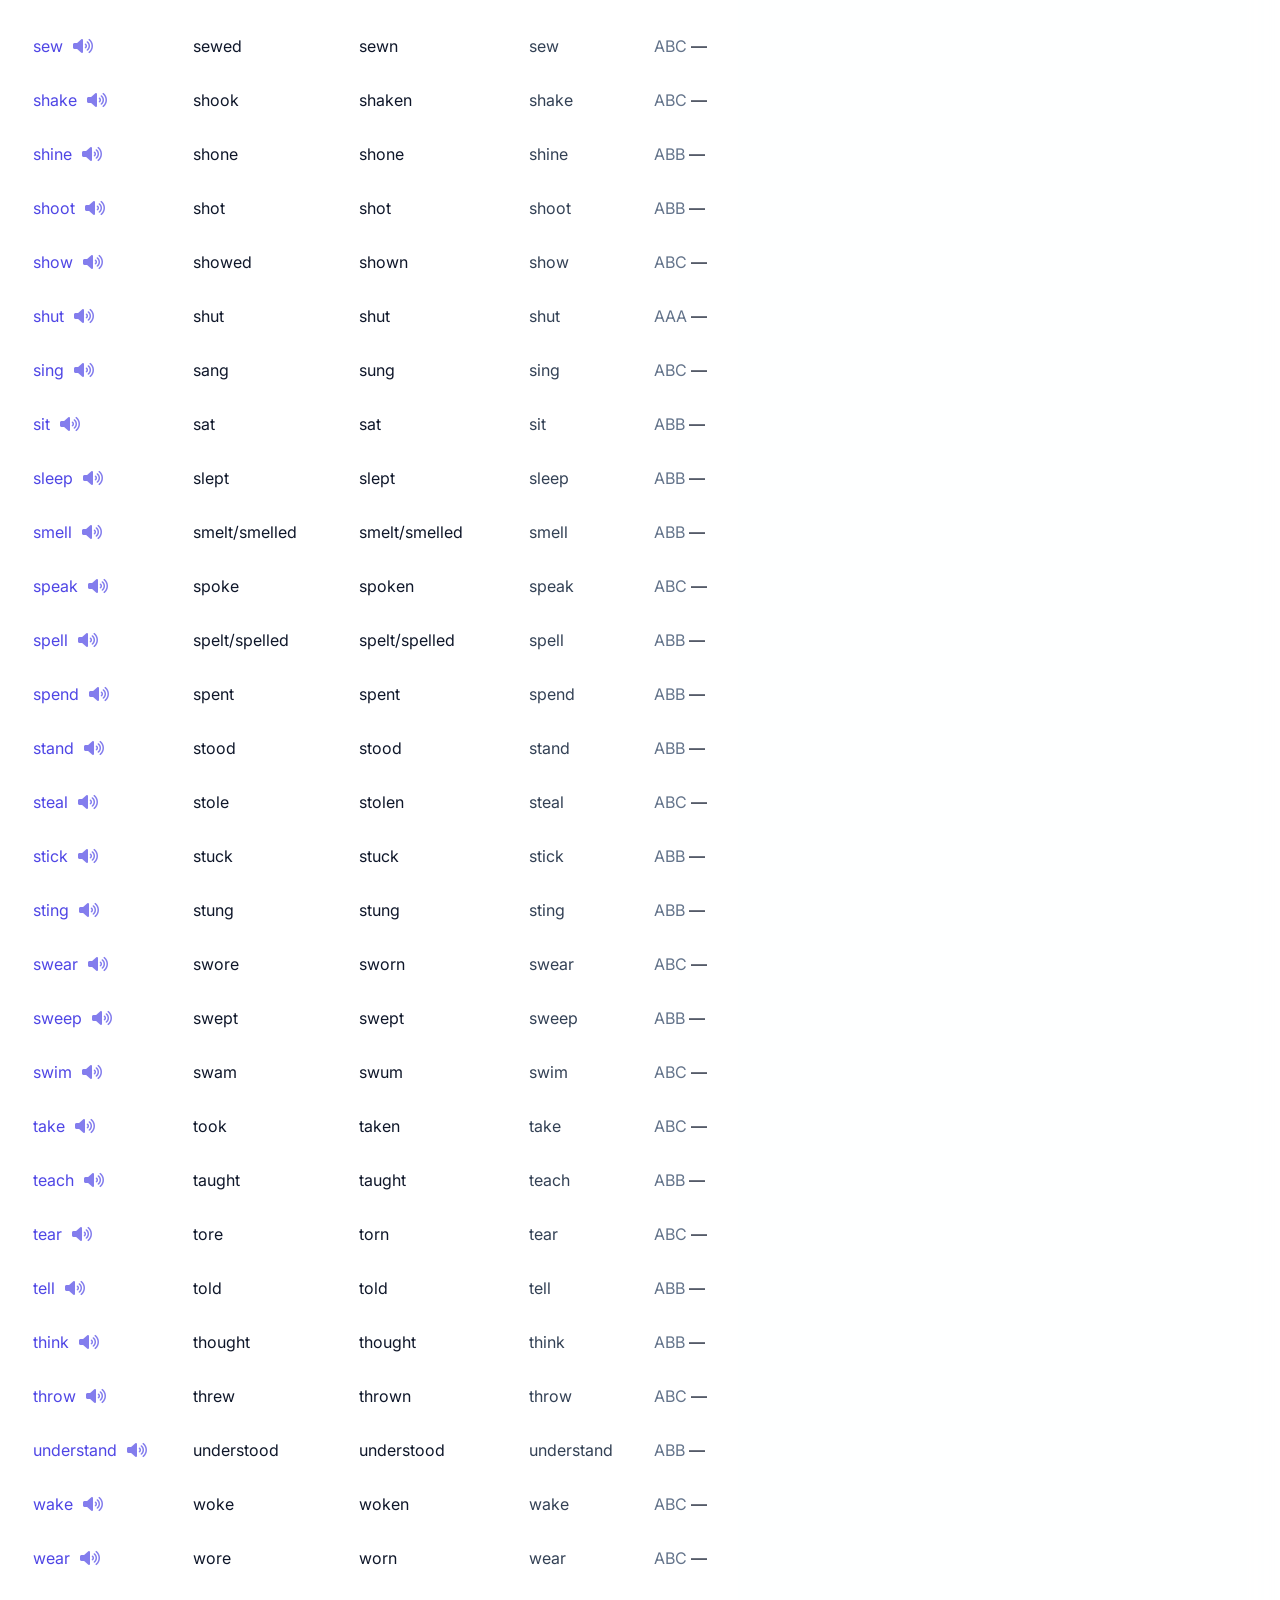
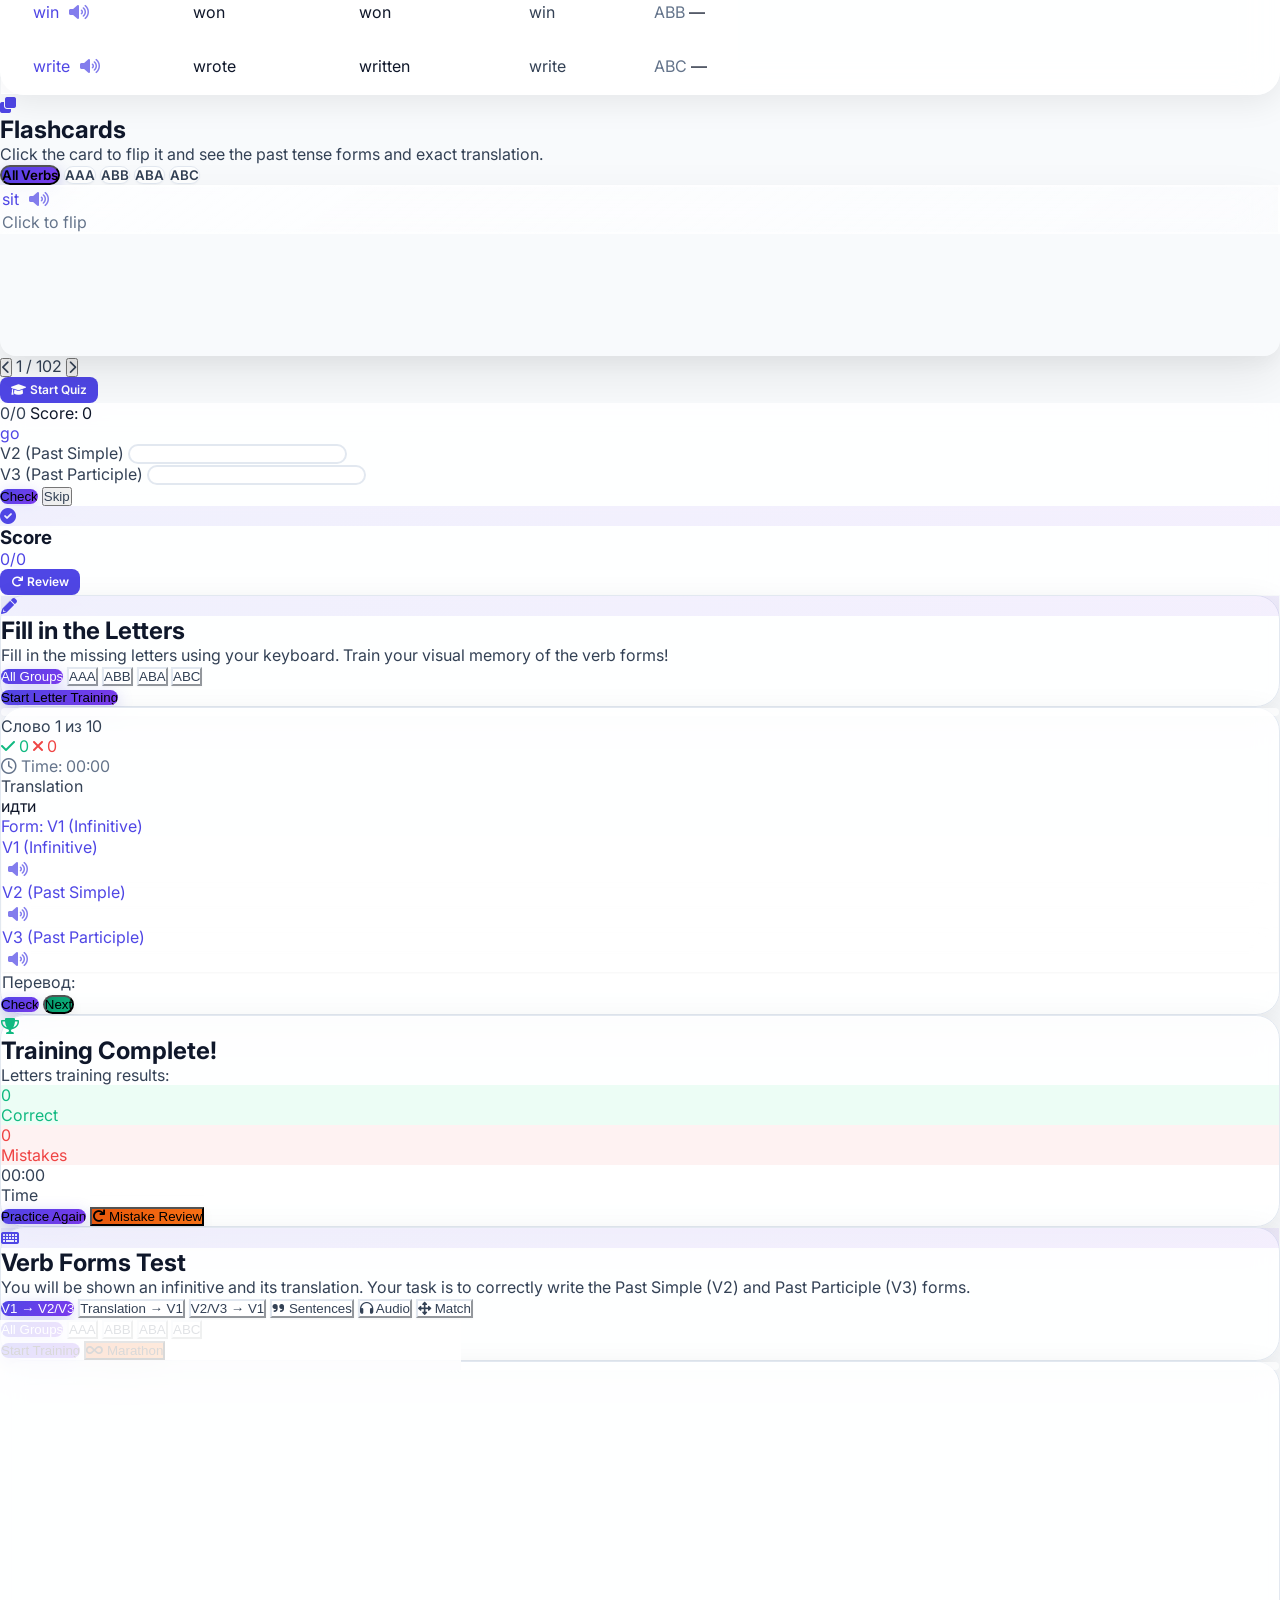
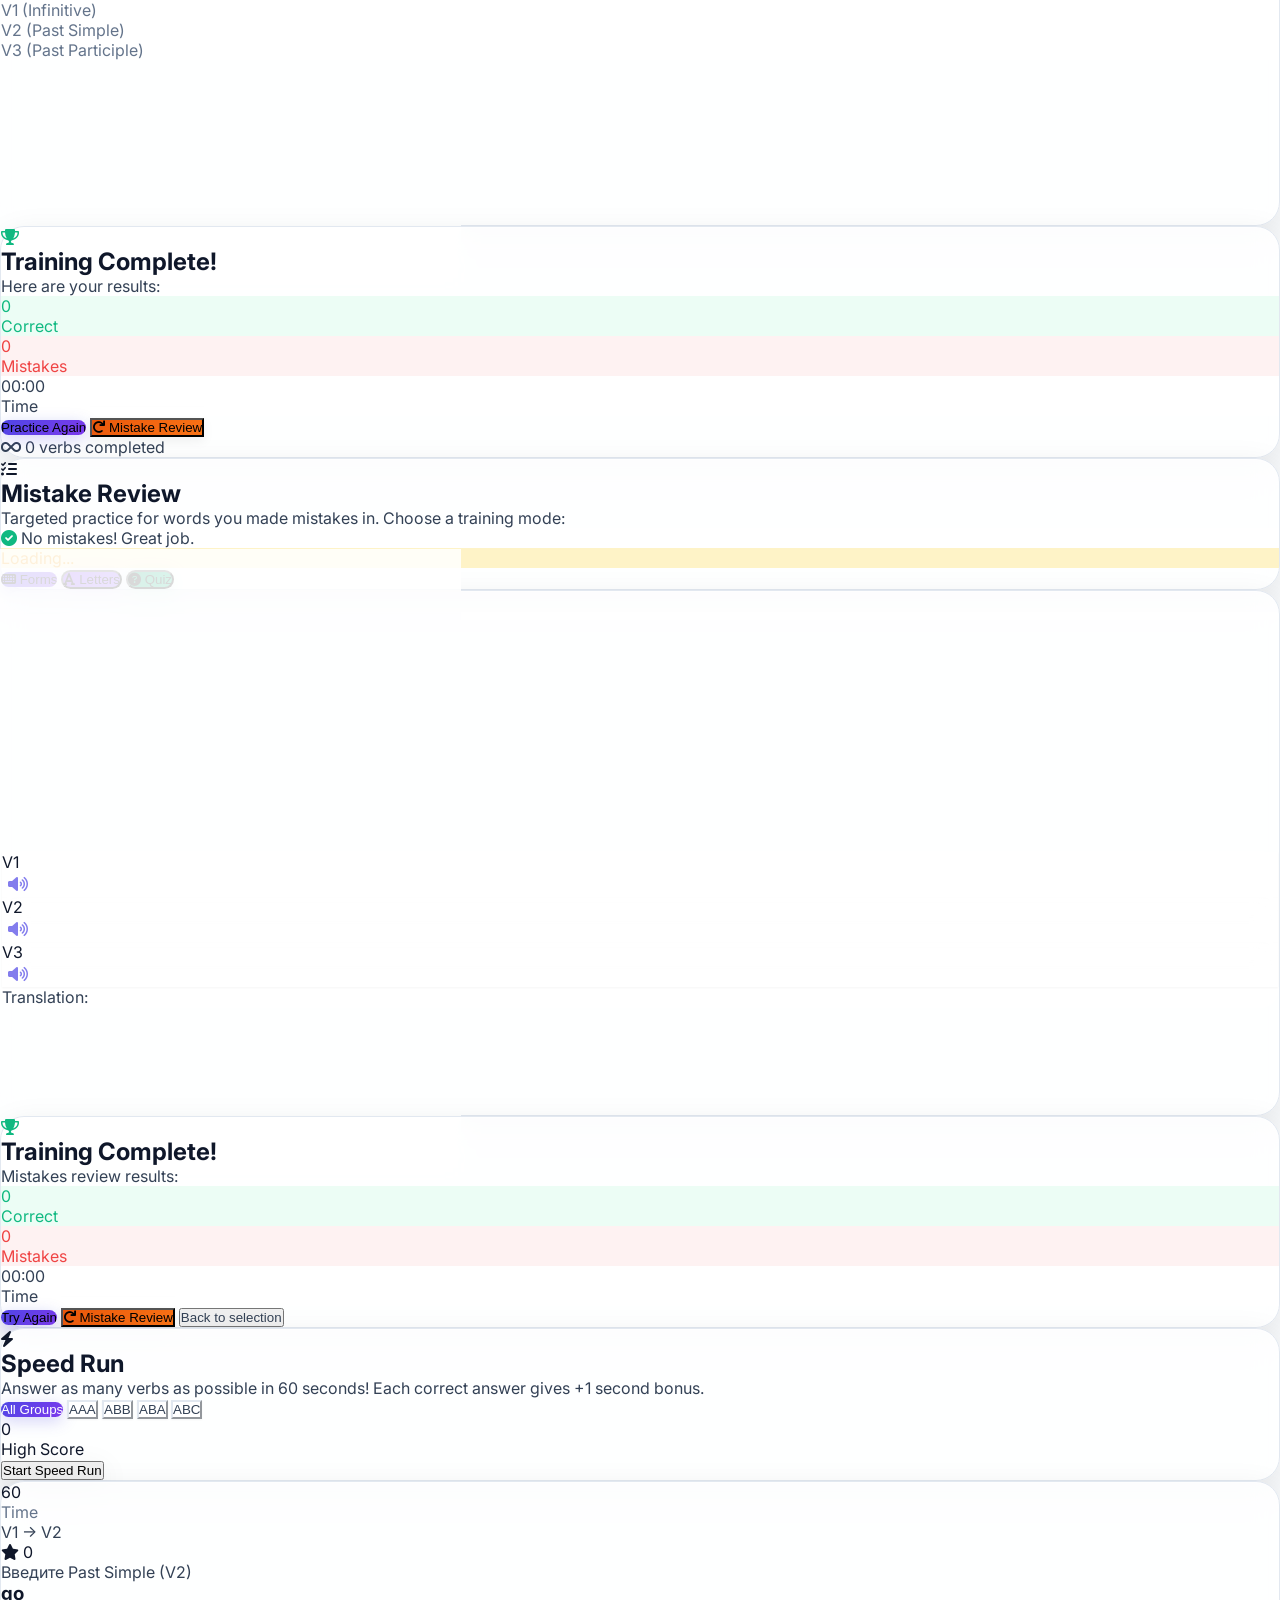
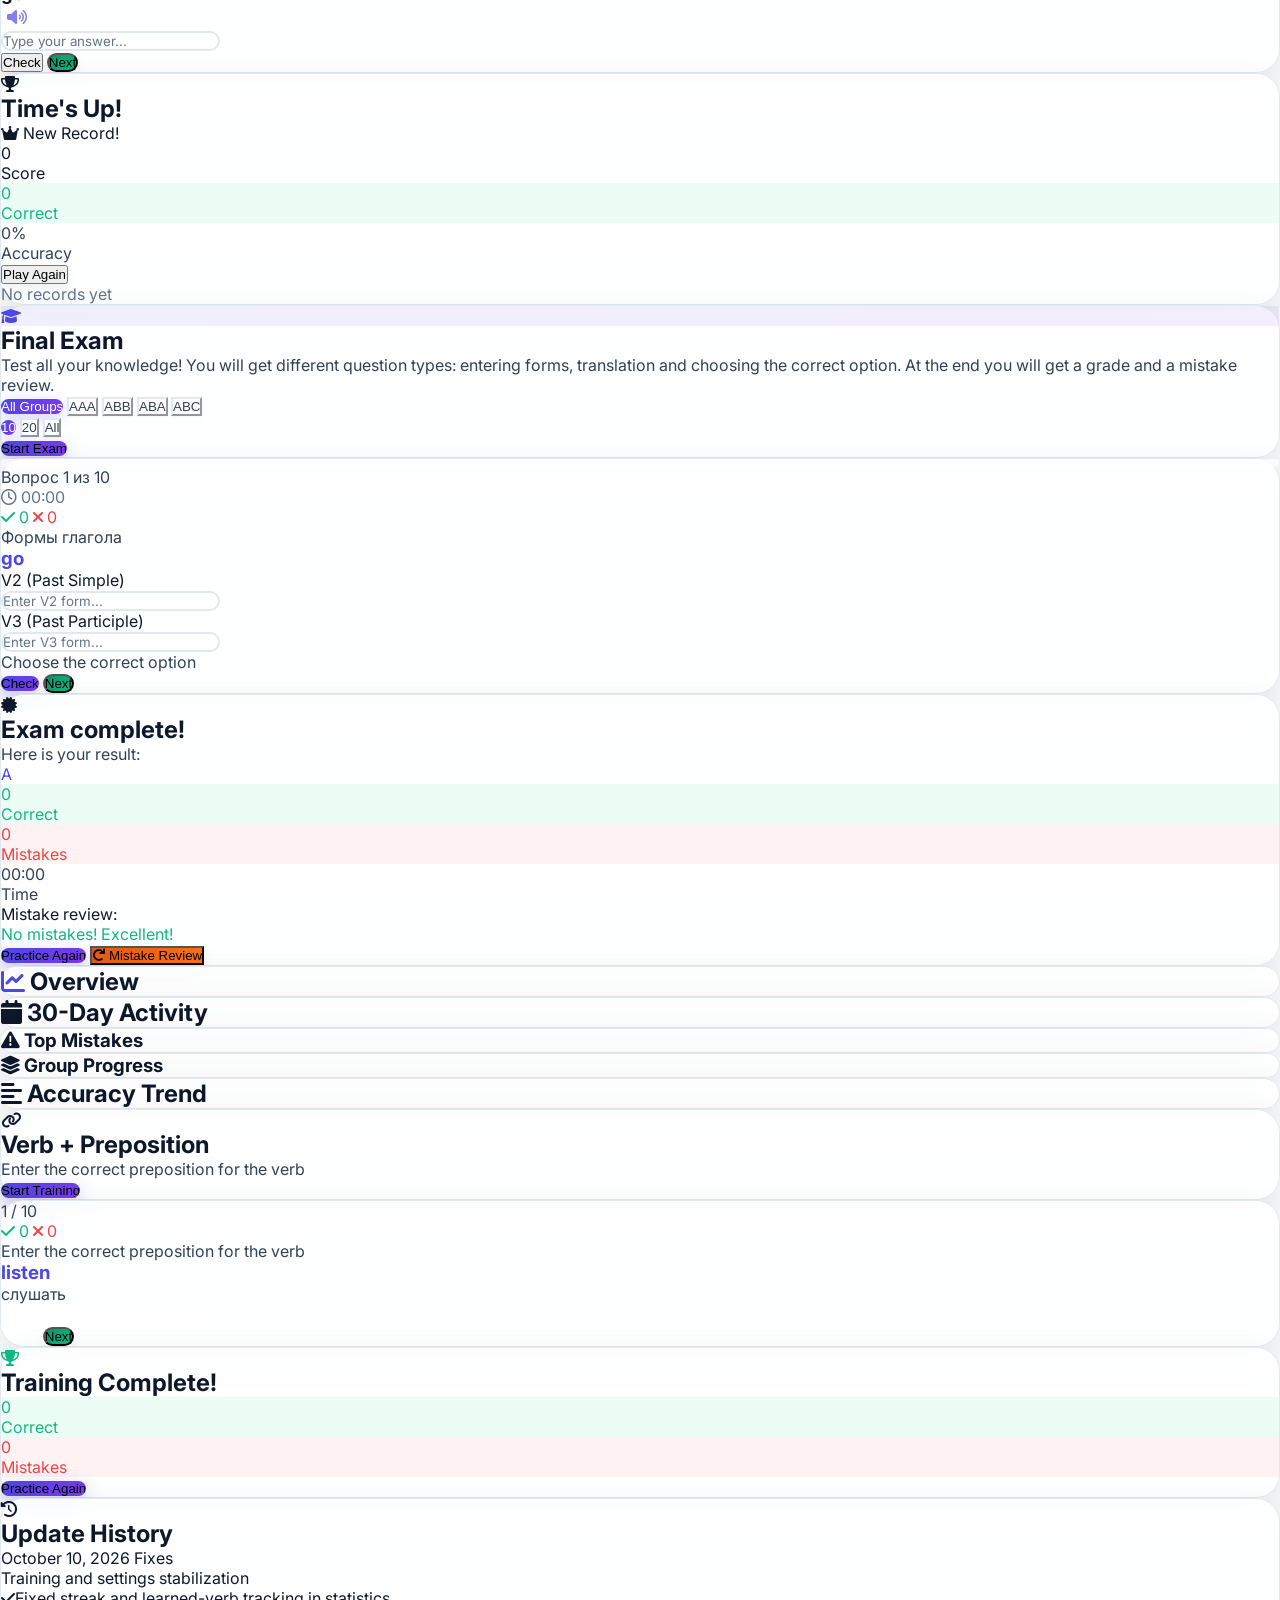
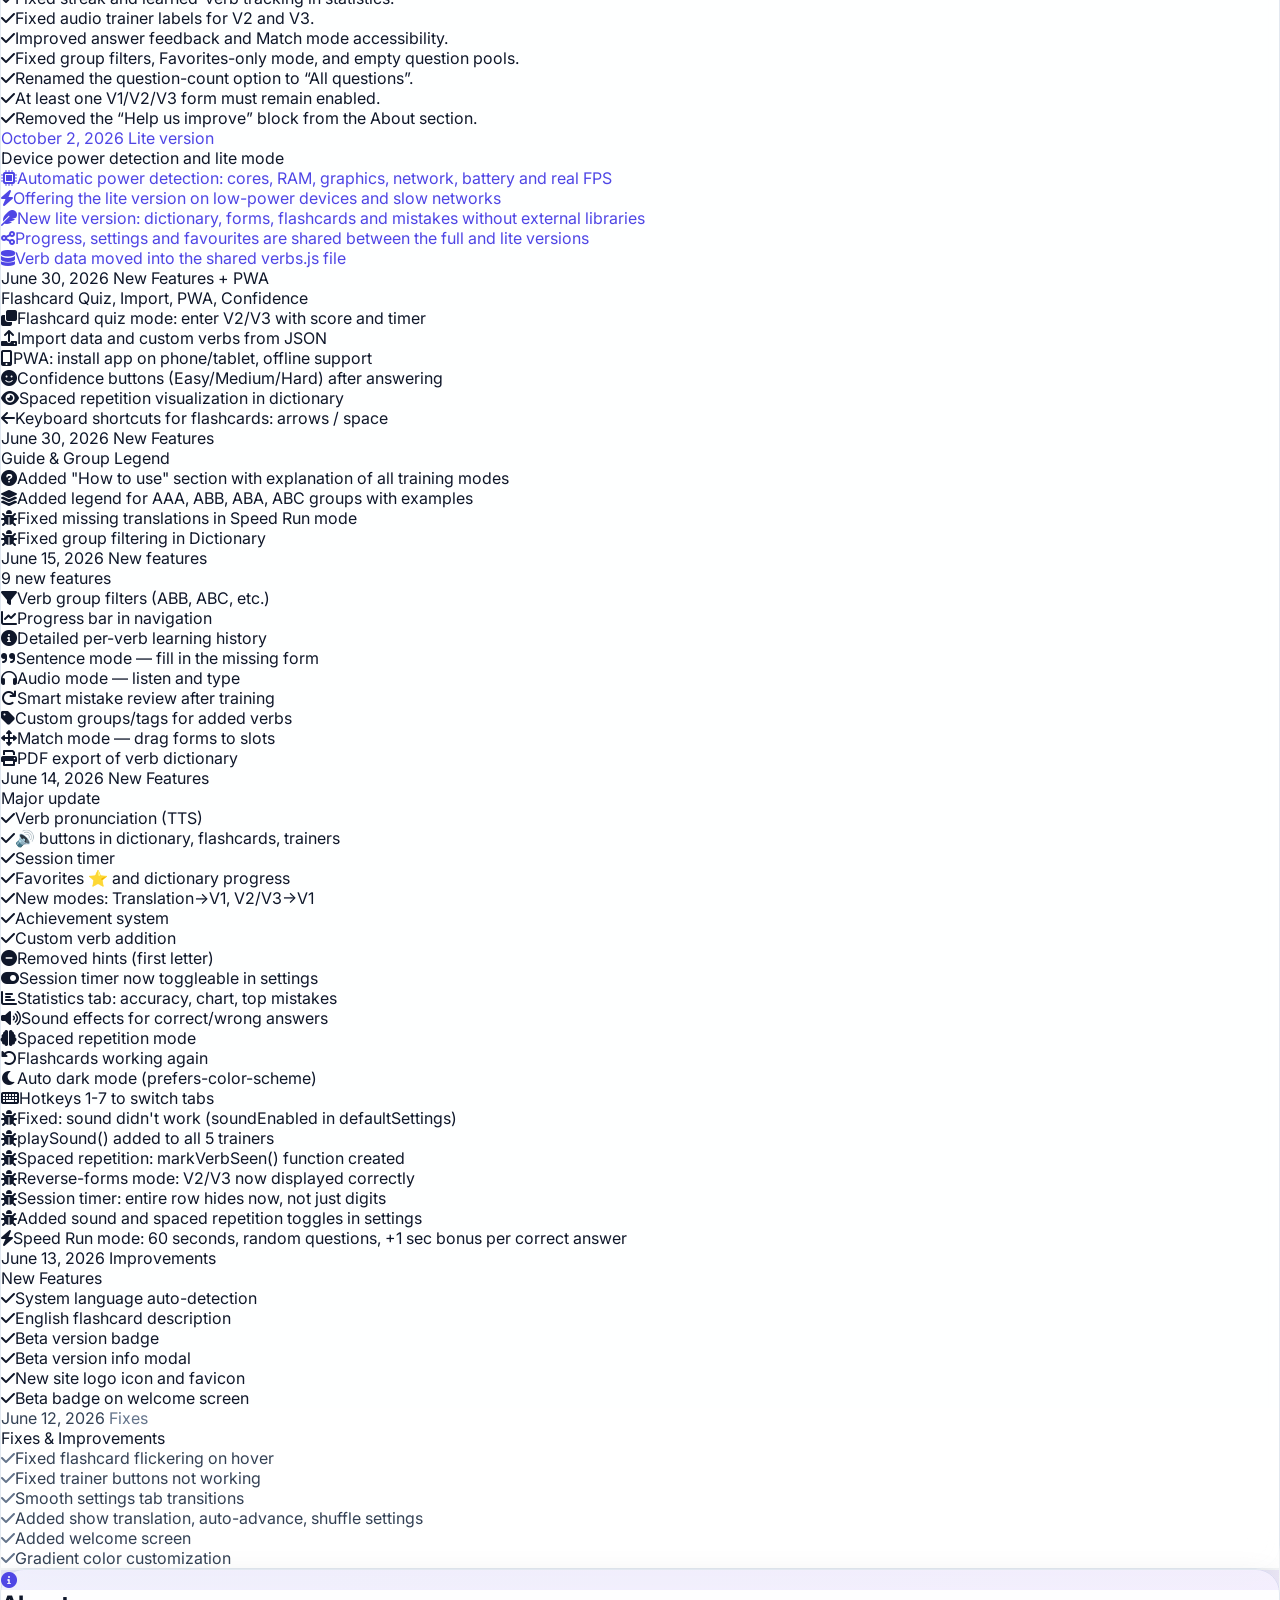
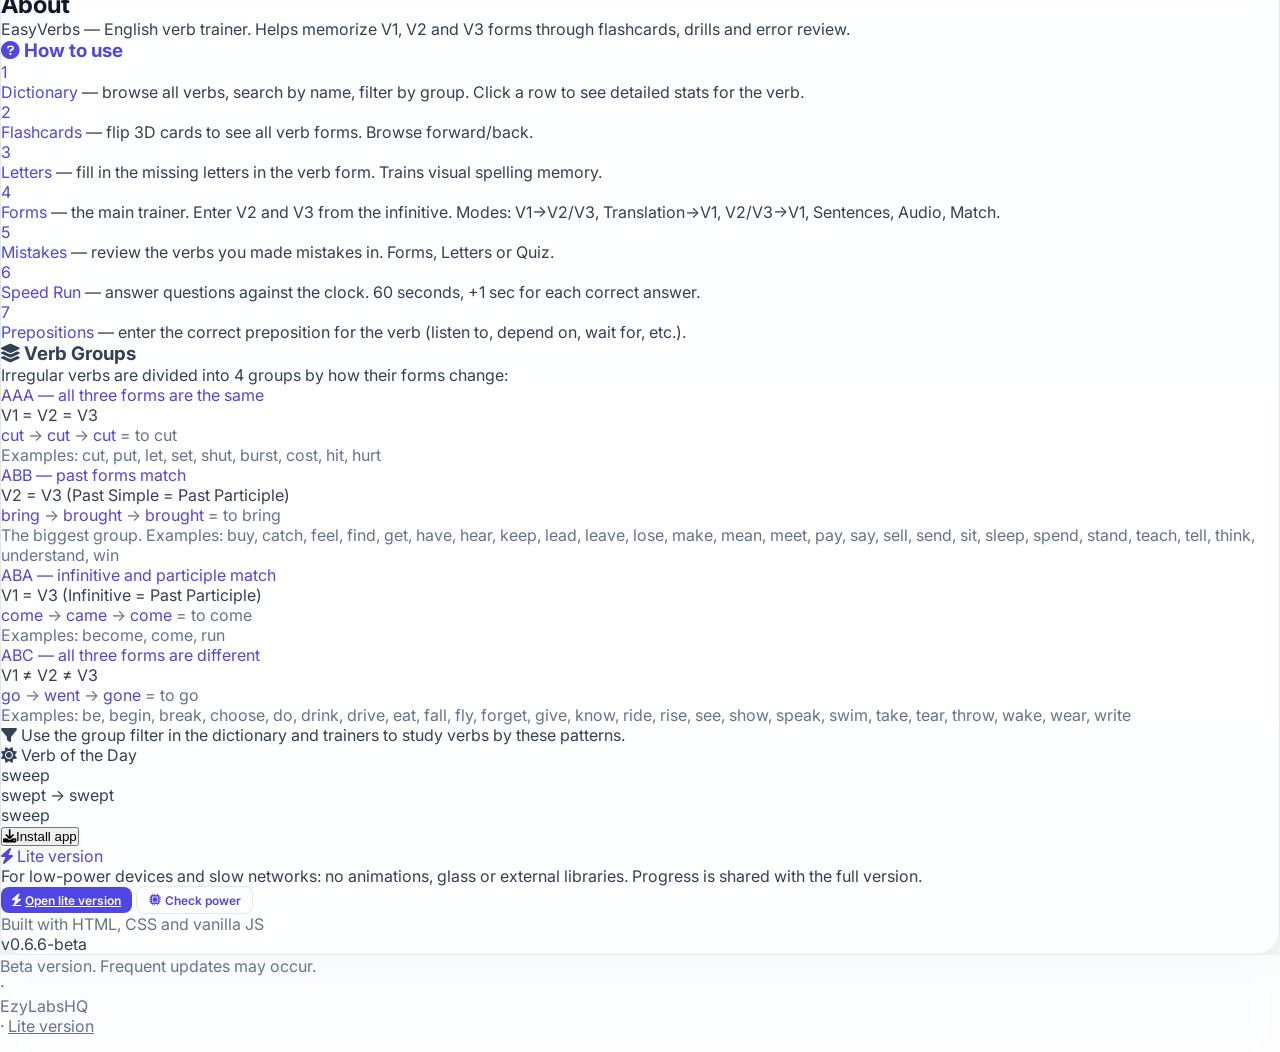
==== commit 161edaa4: "Add updates tab and changelog" ====
--- a/index.html
+++ b/index.html
@@ -90,6 +90,9 @@
                 <button onclick="switchTab('prepositions')" id="tab-prepositions" class="nav-btn px-1.5 sm:px-2.5 py-1.5 sm:py-2 rounded-lg font-medium hover:bg-white/15" data-i18n-title="navPrepositions" role="tab" aria-selected="false" aria-controls="view-prepositions">
                     <i class="fas fa-link"></i> <span class="nav-label" data-i18n="navPrepositions">Предлоги</span>
                 </button>
+                <button onclick="switchTab('updates')" id="tab-updates" class="nav-btn px-1.5 sm:px-2.5 py-1.5 sm:py-2 rounded-lg font-medium hover:bg-white/15" data-i18n-title="navUpdates" role="tab" aria-selected="false" aria-controls="view-updates">
+                    <i class="fas fa-history"></i> <span class="nav-label" data-i18n="navUpdates">Обновления</span>
+                </button>
                 <button onclick="switchTab('about')" id="tab-about" class="nav-btn px-1.5 sm:px-2.5 py-1.5 sm:py-2 rounded-lg font-medium hover:bg-white/15" data-i18n-title="navAbout" role="tab" aria-selected="false" aria-controls="view-about">
                     <i class="fas fa-info-circle"></i> <span class="nav-label" data-i18n="navAbout">О сайте</span>
                 </button>
@@ -1229,6 +1232,25 @@
                         <div class="absolute left-[19px] top-2 bottom-2 w-0.5 bg-gradient-to-b from-amber-300 via-emerald-300 to-slate-300"></div>
 
                         <div class="space-y-6">
+                            <div class="relative pl-12">
+                                <div class="absolute left-[11px] top-1 w-[17px] h-[17px] rounded-full bg-rose-400 border-2 border-white shadow"></div>
+                                <div class="bg-rose-50 rounded-xl p-4 border border-rose-200">
+                                    <div class="flex items-center gap-2 mb-1">
+                                        <span class="text-xs font-bold text-rose-700 bg-rose-200 px-2 py-0.5 rounded-full" data-i18n="updDate10">10 октября 2026</span>
+                                        <span class="text-xs text-rose-500 font-semibold" data-i18n="updTag10">Исправления</span>
+                                    </div>
+                                    <div class="font-semibold text-rose-900 text-sm mb-2" data-i18n="updHeading10">Стабилизация тренировок и настроек</div>
+                                    <ul class="text-xs text-rose-800 space-y-1">
+                                        <li><i class="fas fa-check text-rose-500 mr-2 w-4"></i><span data-i18n="upd10Item1">Исправлен учёт серии ответов и изученных глаголов в статистике.</span></li>
+                                        <li><i class="fas fa-check text-rose-500 mr-2 w-4"></i><span data-i18n="upd10Item2">Исправлены подписи полей в аудиотренировке для V2 и V3.</span></li>
+                                        <li><i class="fas fa-check text-rose-500 mr-2 w-4"></i><span data-i18n="upd10Item3">Улучшена обратная связь после ответов и доступность режима «Сопоставить».</span></li>
+                                        <li><i class="fas fa-check text-rose-500 mr-2 w-4"></i><span data-i18n="upd10Item4">Исправлены фильтры групп, режим «Только избранные» и пустые наборы вопросов.</span></li>
+                                        <li><i class="fas fa-check text-rose-500 mr-2 w-4"></i><span data-i18n="upd10Item5">В настройках пункт количества вопросов переименован в «Все вопросы».</span></li>
+                                        <li><i class="fas fa-check text-rose-500 mr-2 w-4"></i><span data-i18n="upd10Item6">Нельзя отключить все формы V1/V2/V3 одновременно.</span></li>
+                                        <li><i class="fas fa-check text-rose-500 mr-2 w-4"></i><span data-i18n="upd10Item7">Удалён блок «Помогите стать лучше» из раздела «О сайте».</span></li>
+                                    </ul>
+                                </div>
+                            </div>
                             <div class="relative pl-12">
                                 <div class="absolute left-[11px] top-1 w-[17px] h-[17px] rounded-full bg-indigo-400 border-2 border-white shadow"></div>
                                 <div class="bg-indigo-50 rounded-xl p-4 border border-indigo-200">
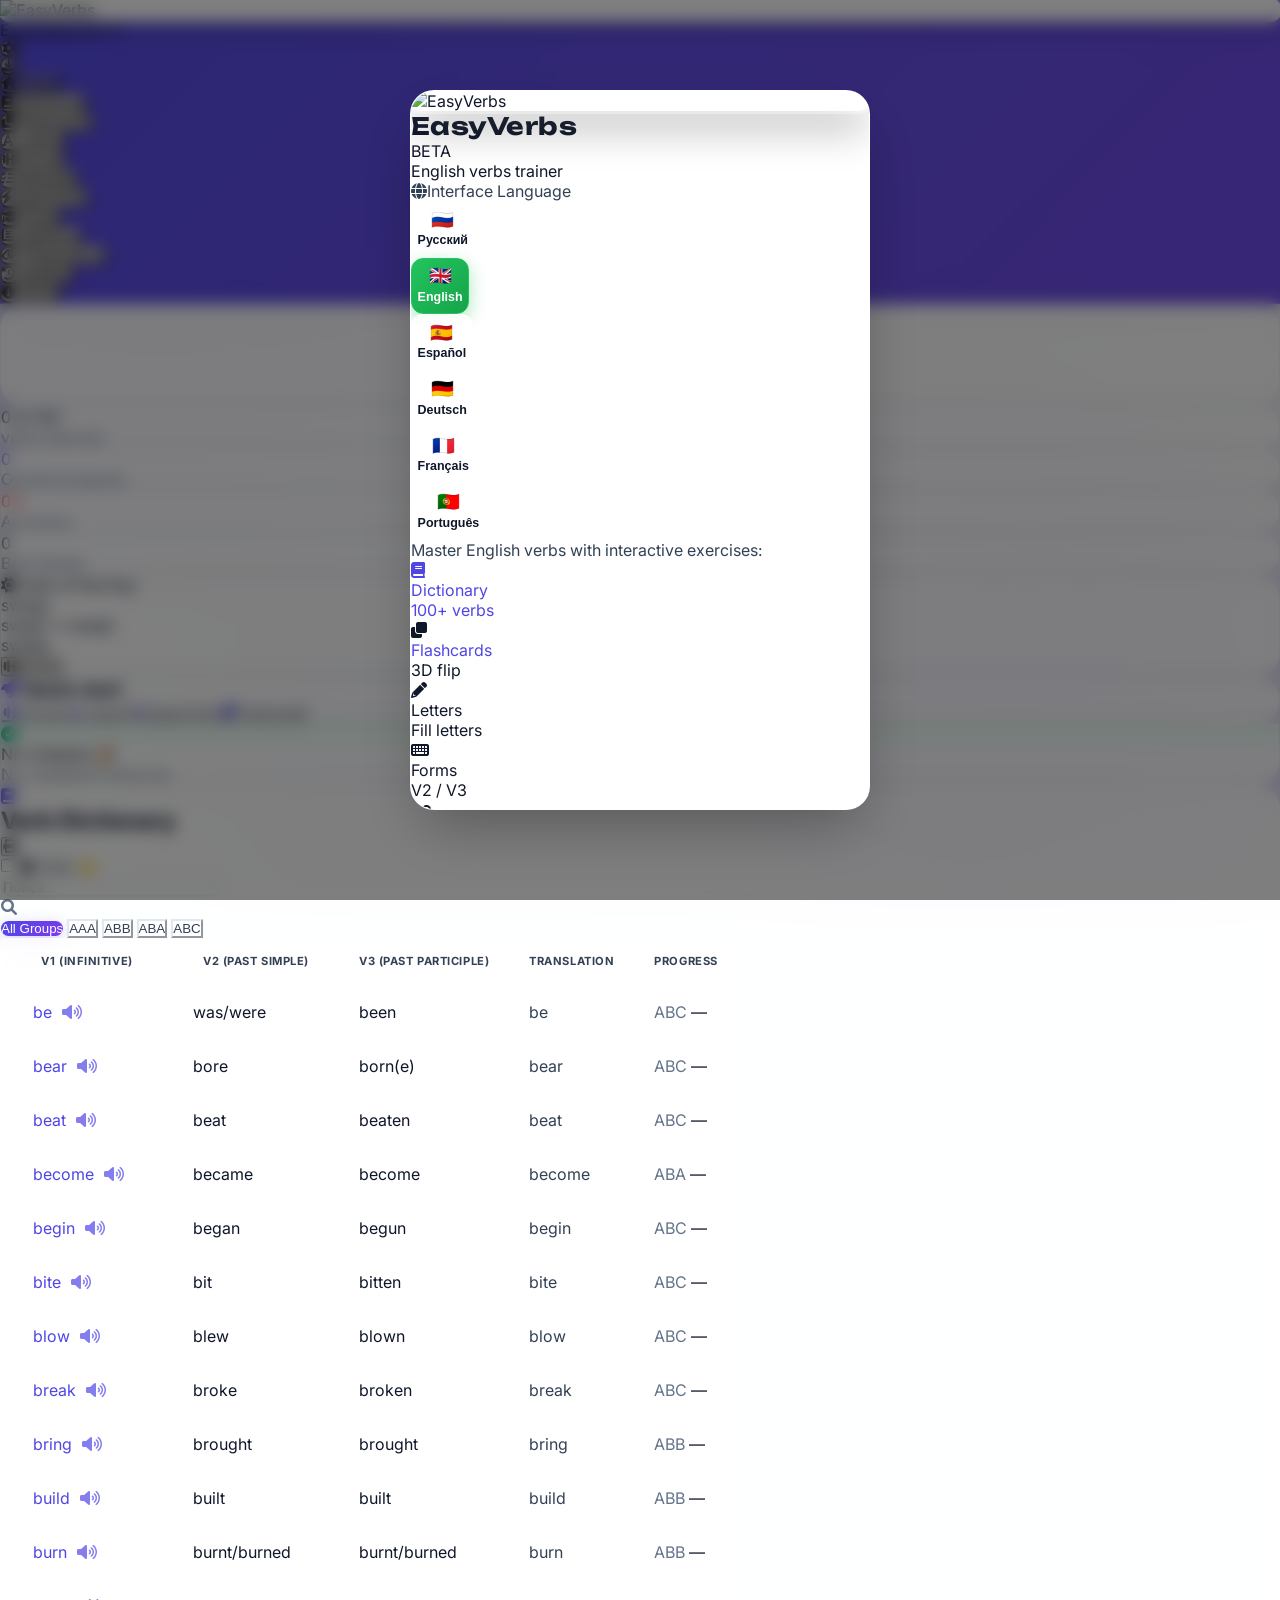
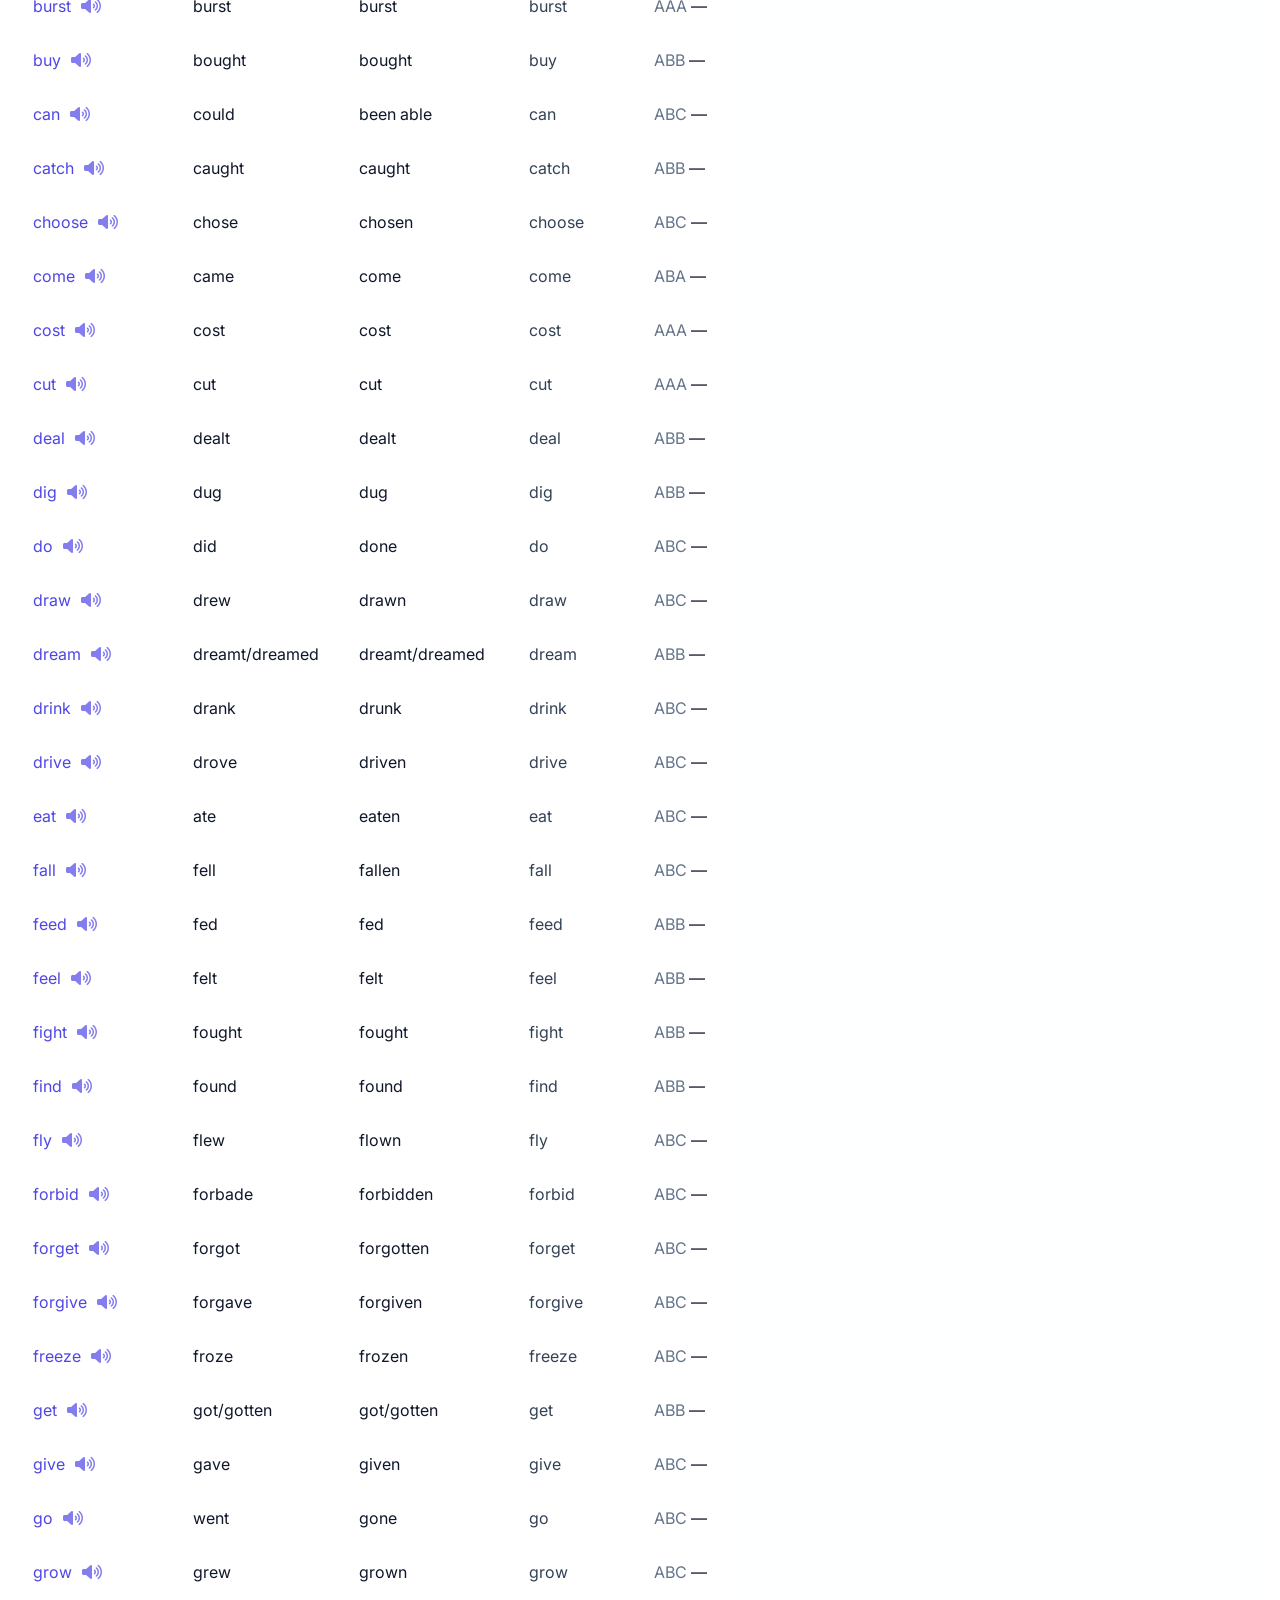
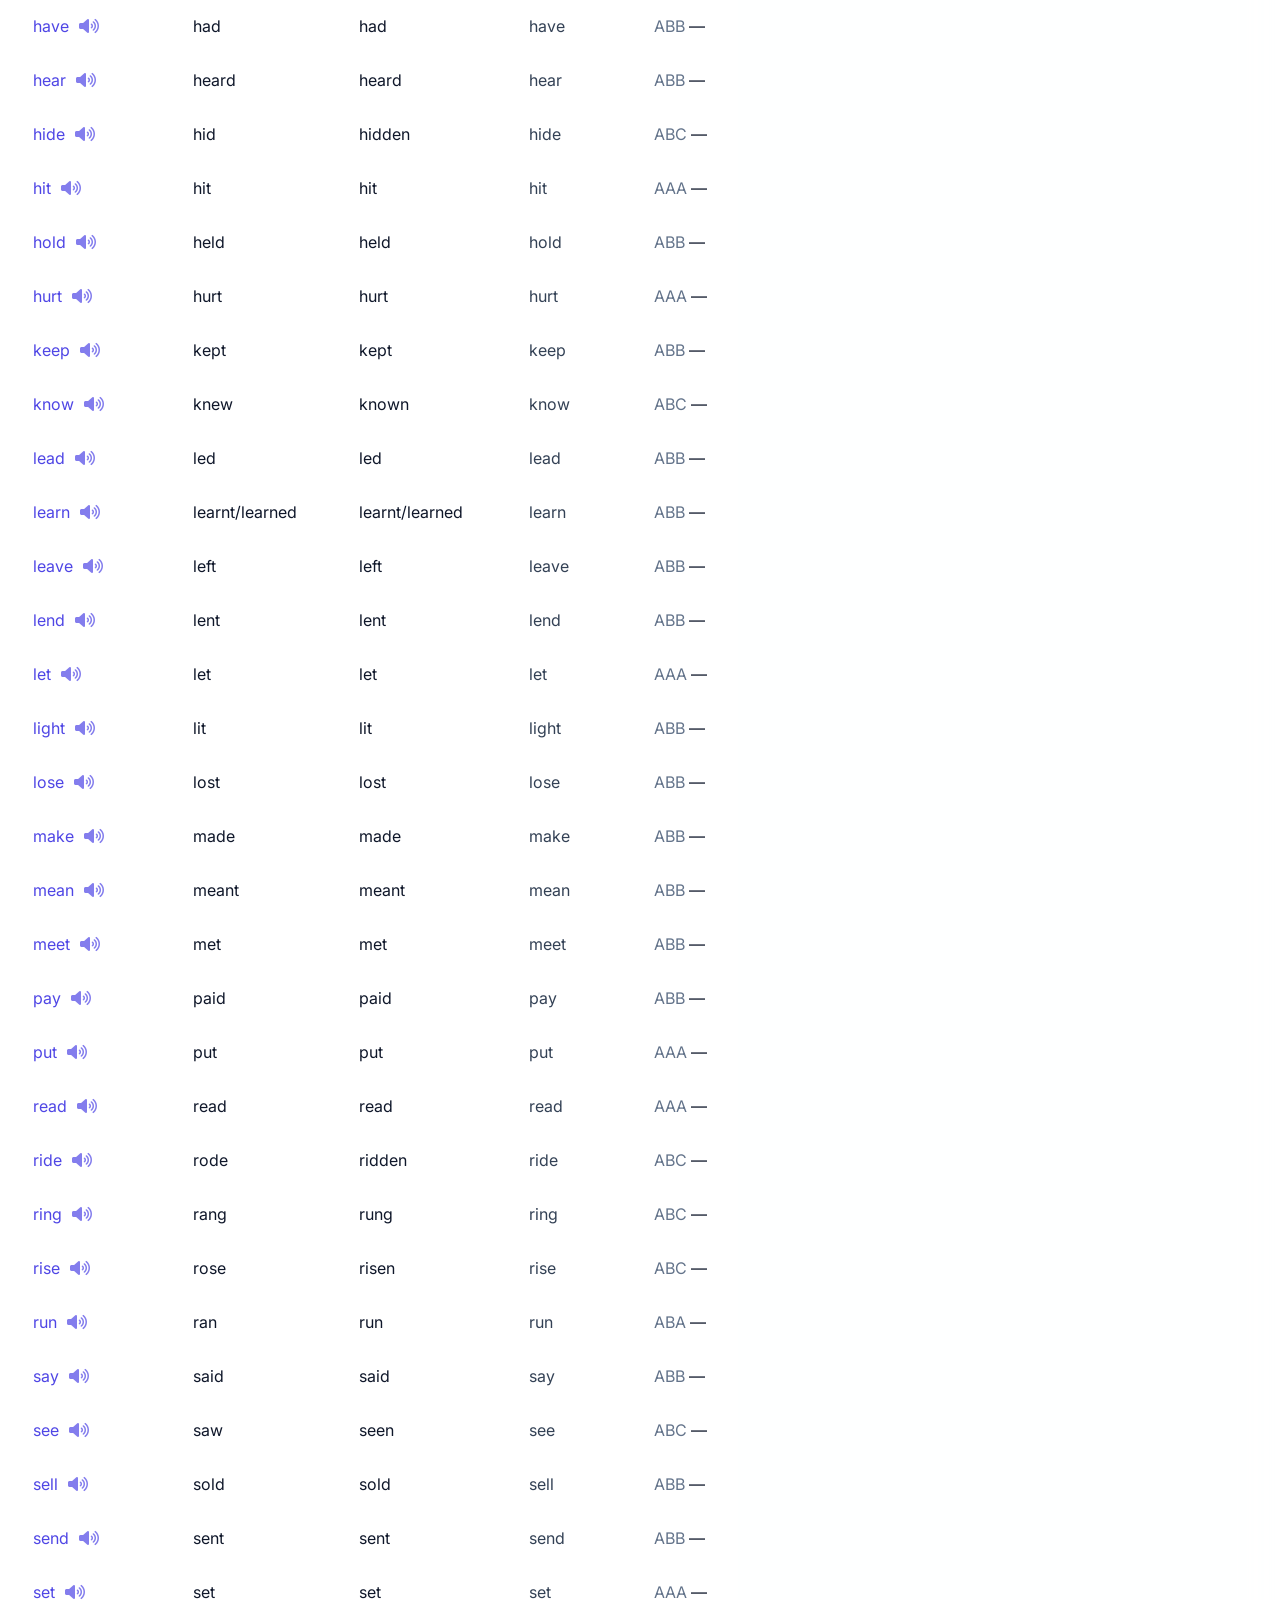
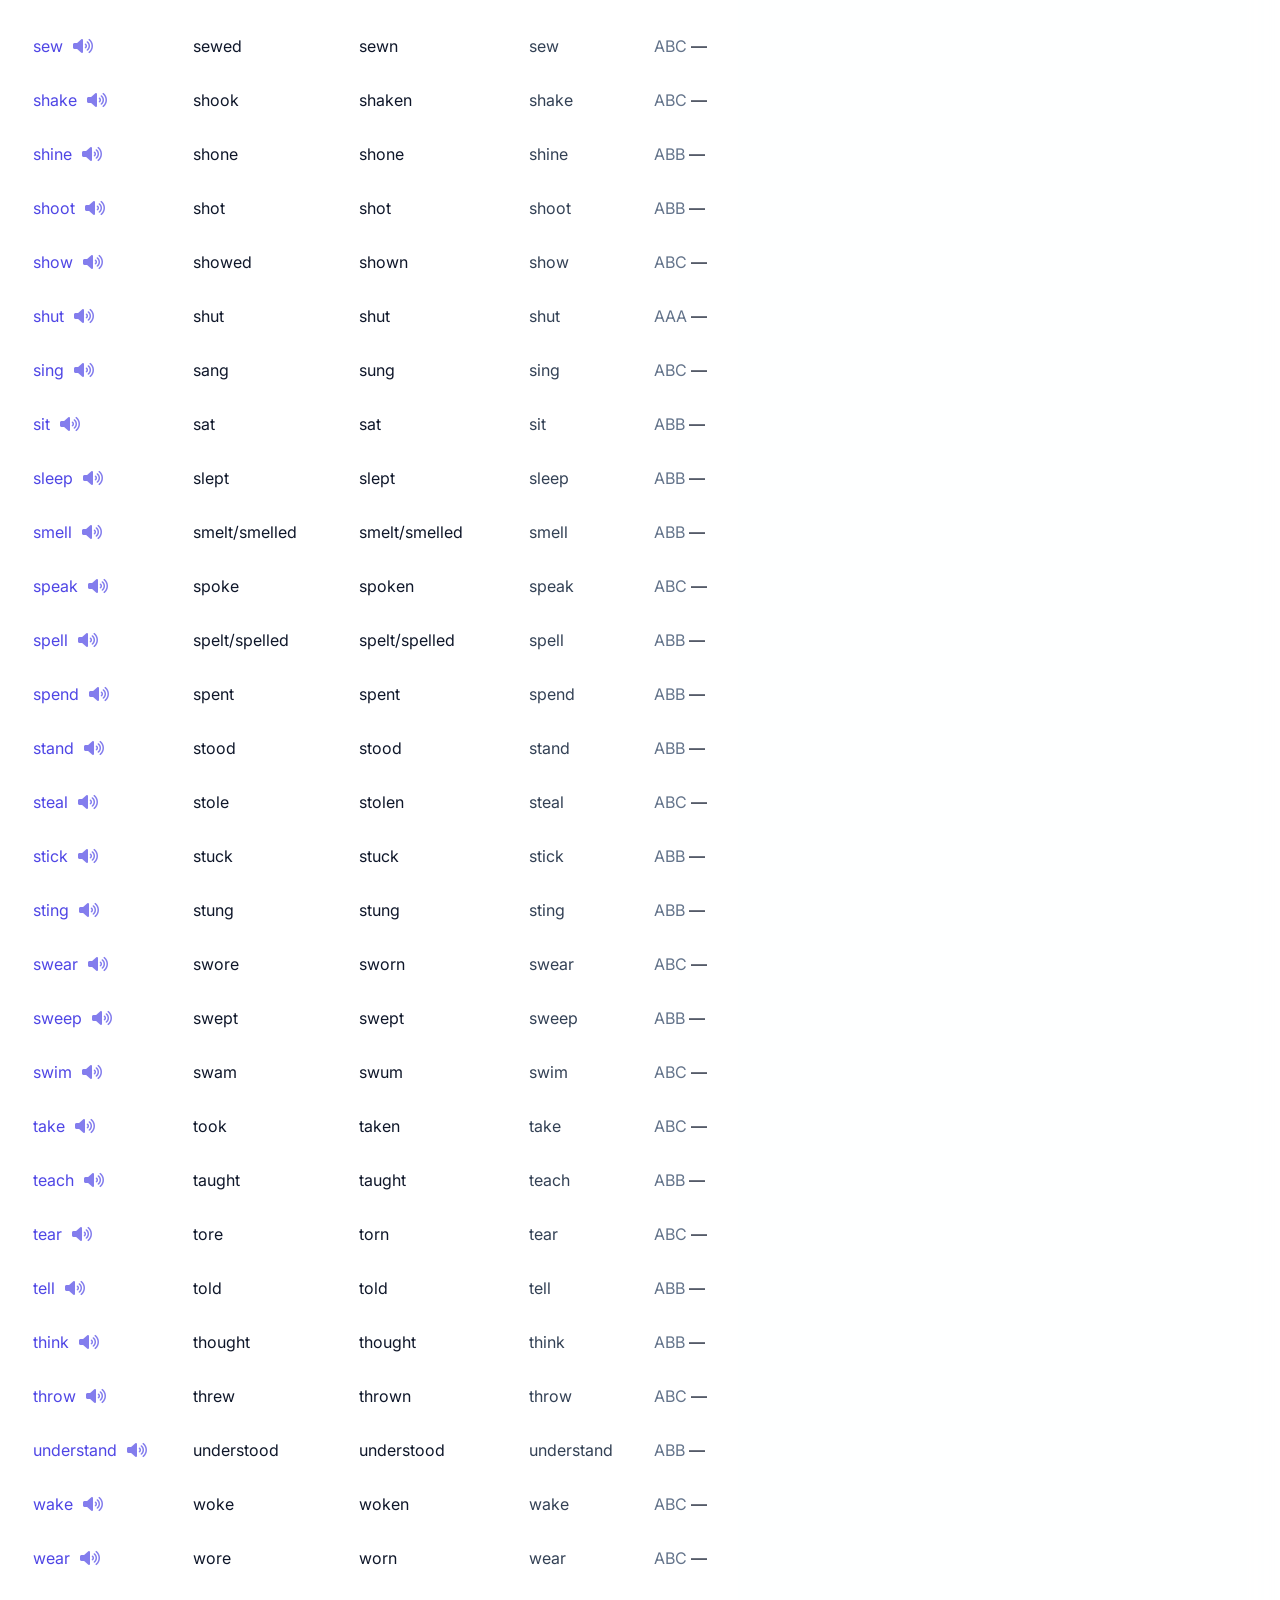
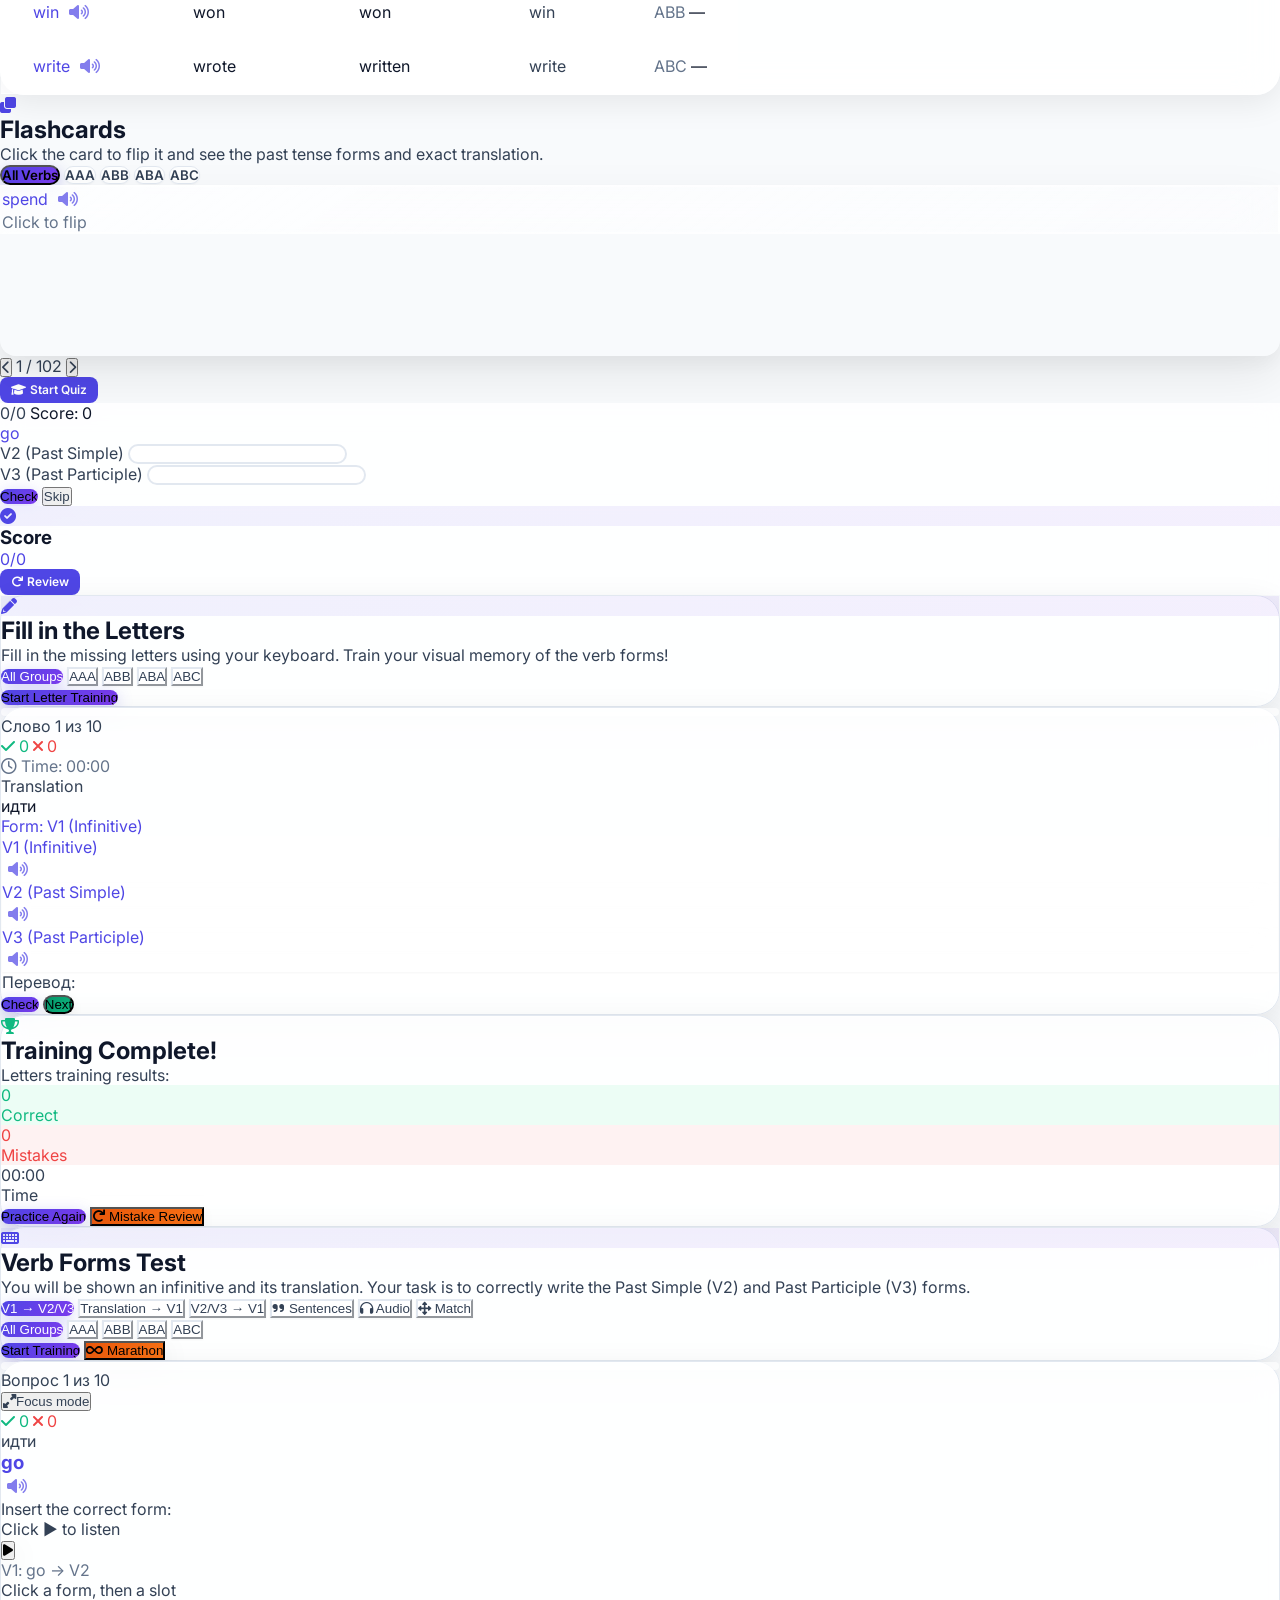
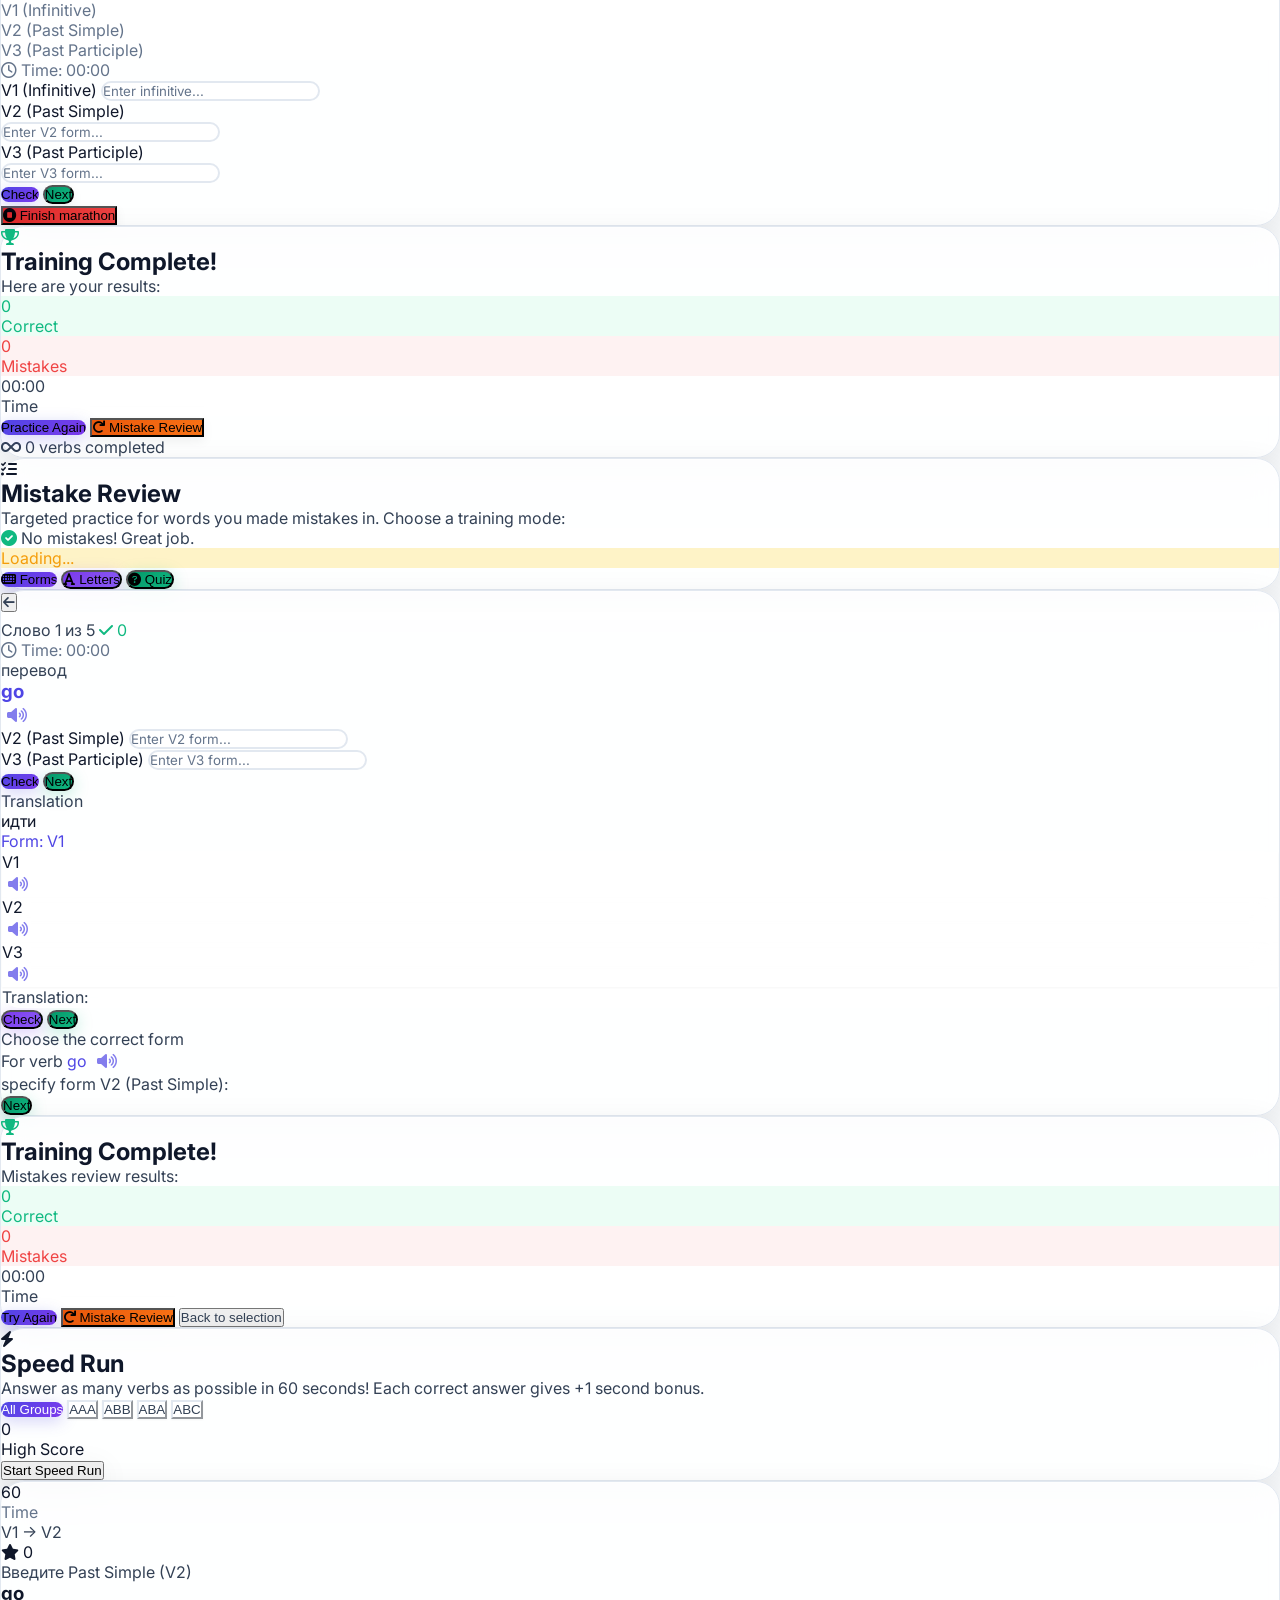
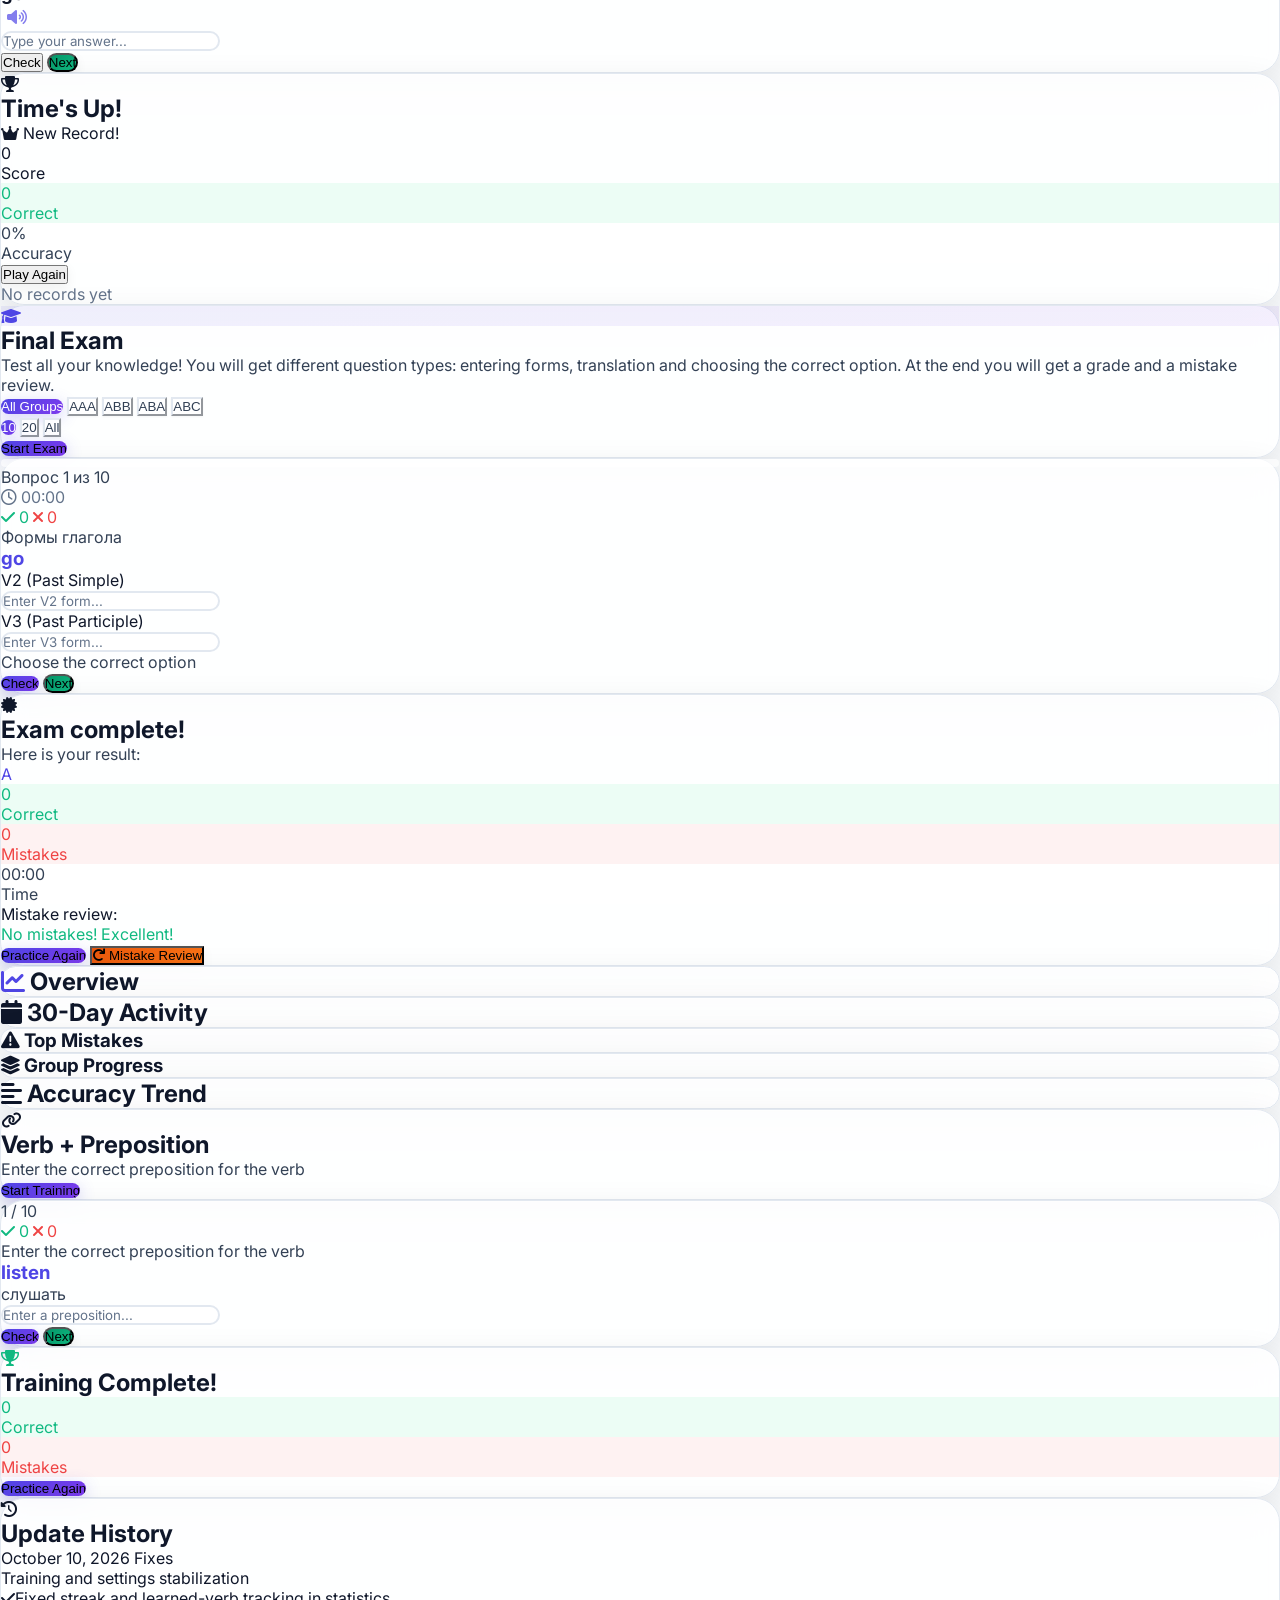
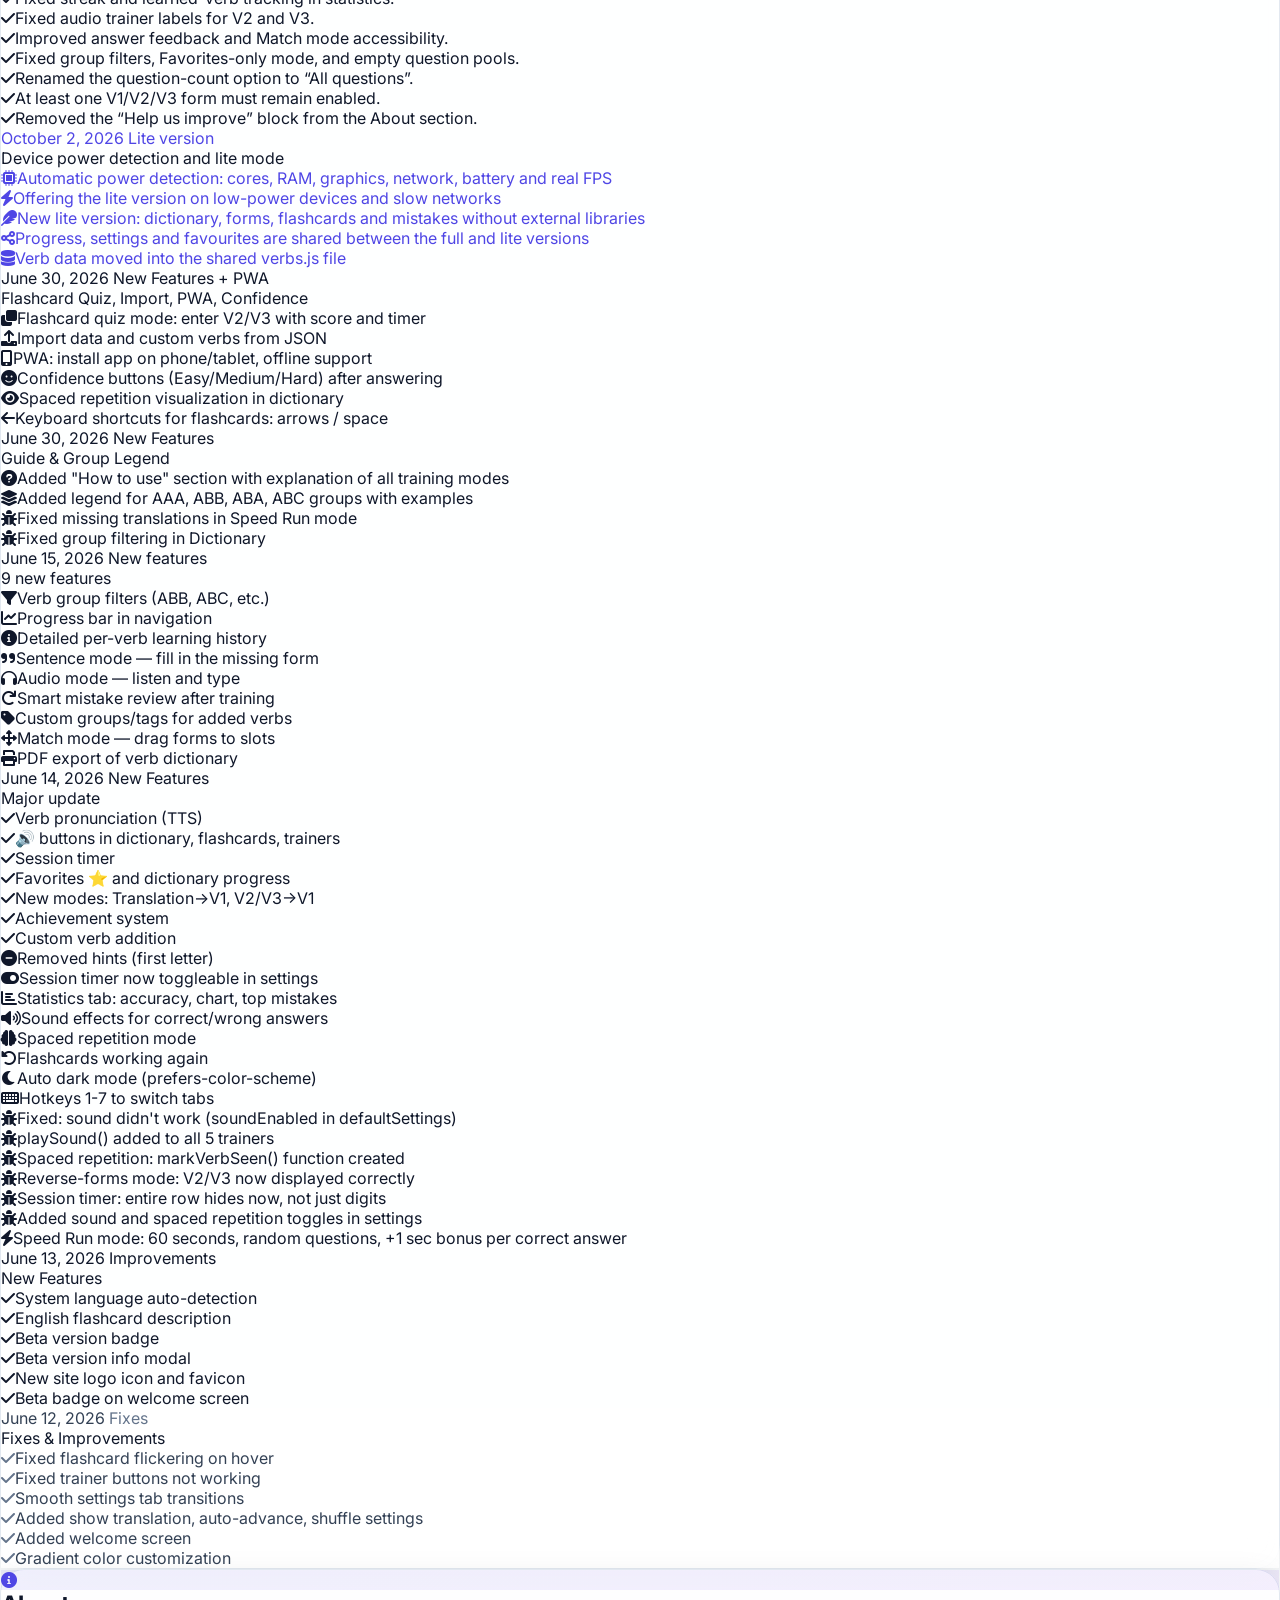
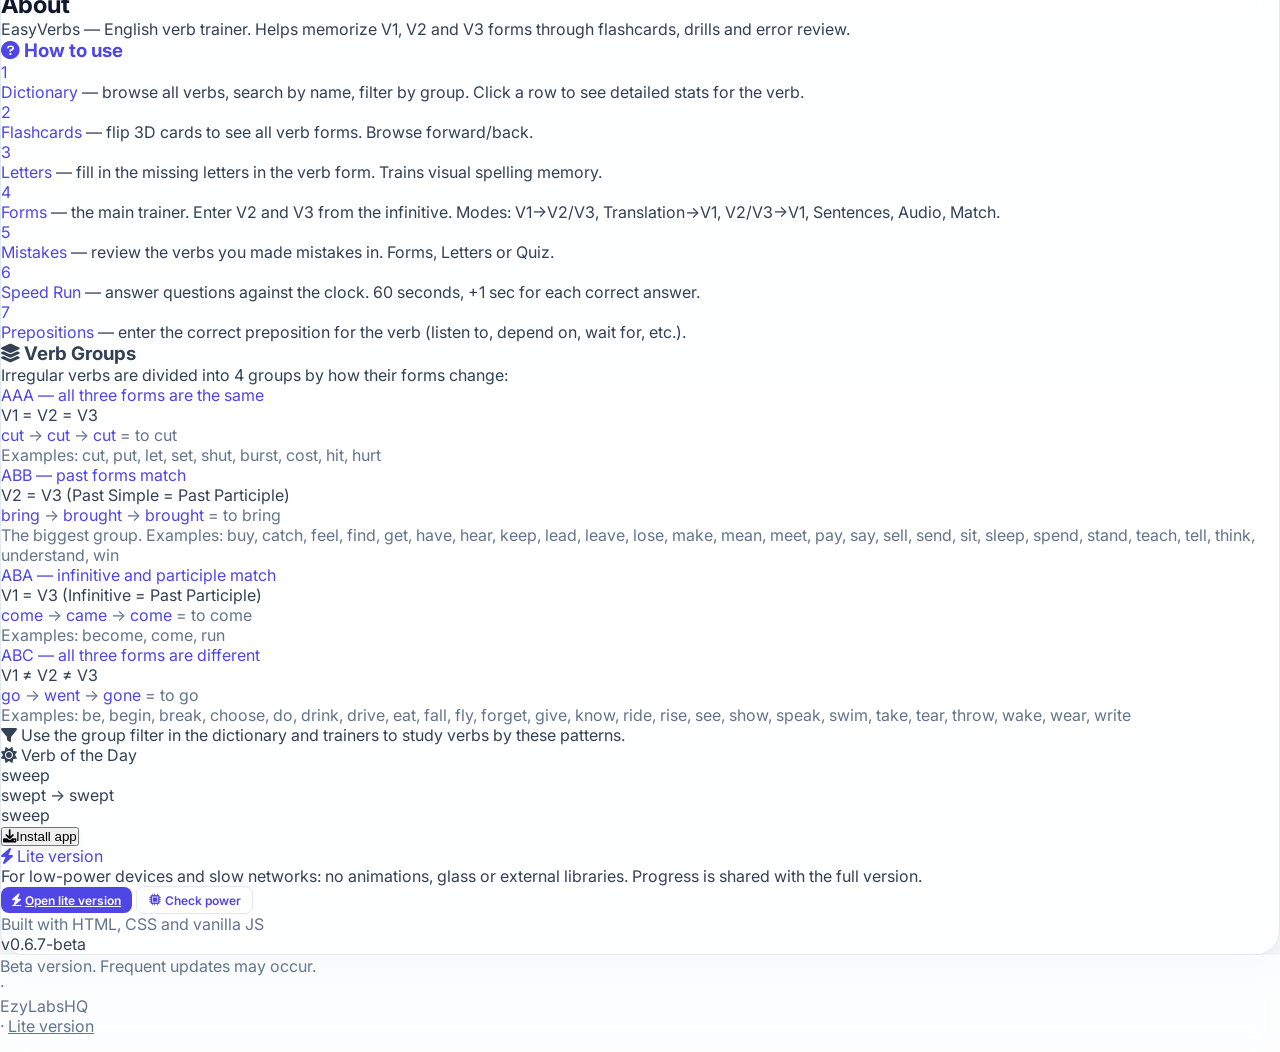
==== commit f63d578c: "Bust service worker cache for updates" ====
--- a/index.html
+++ b/index.html
@@ -1551,7 +1551,7 @@
                         </div>
 
                         <div class="text-xs text-slate-400 text-center pt-2" data-i18n="aboutTech">Сделано на HTML, CSS и чистом JS</div>
-                        <div id="app-version" class="text-xs text-slate-300 text-center font-mono">v0.6.6-beta</div>
+                        <div id="app-version" class="text-xs text-slate-300 text-center font-mono">v0.6.7-beta</div>
                     </div>
                 </div>
             </div>
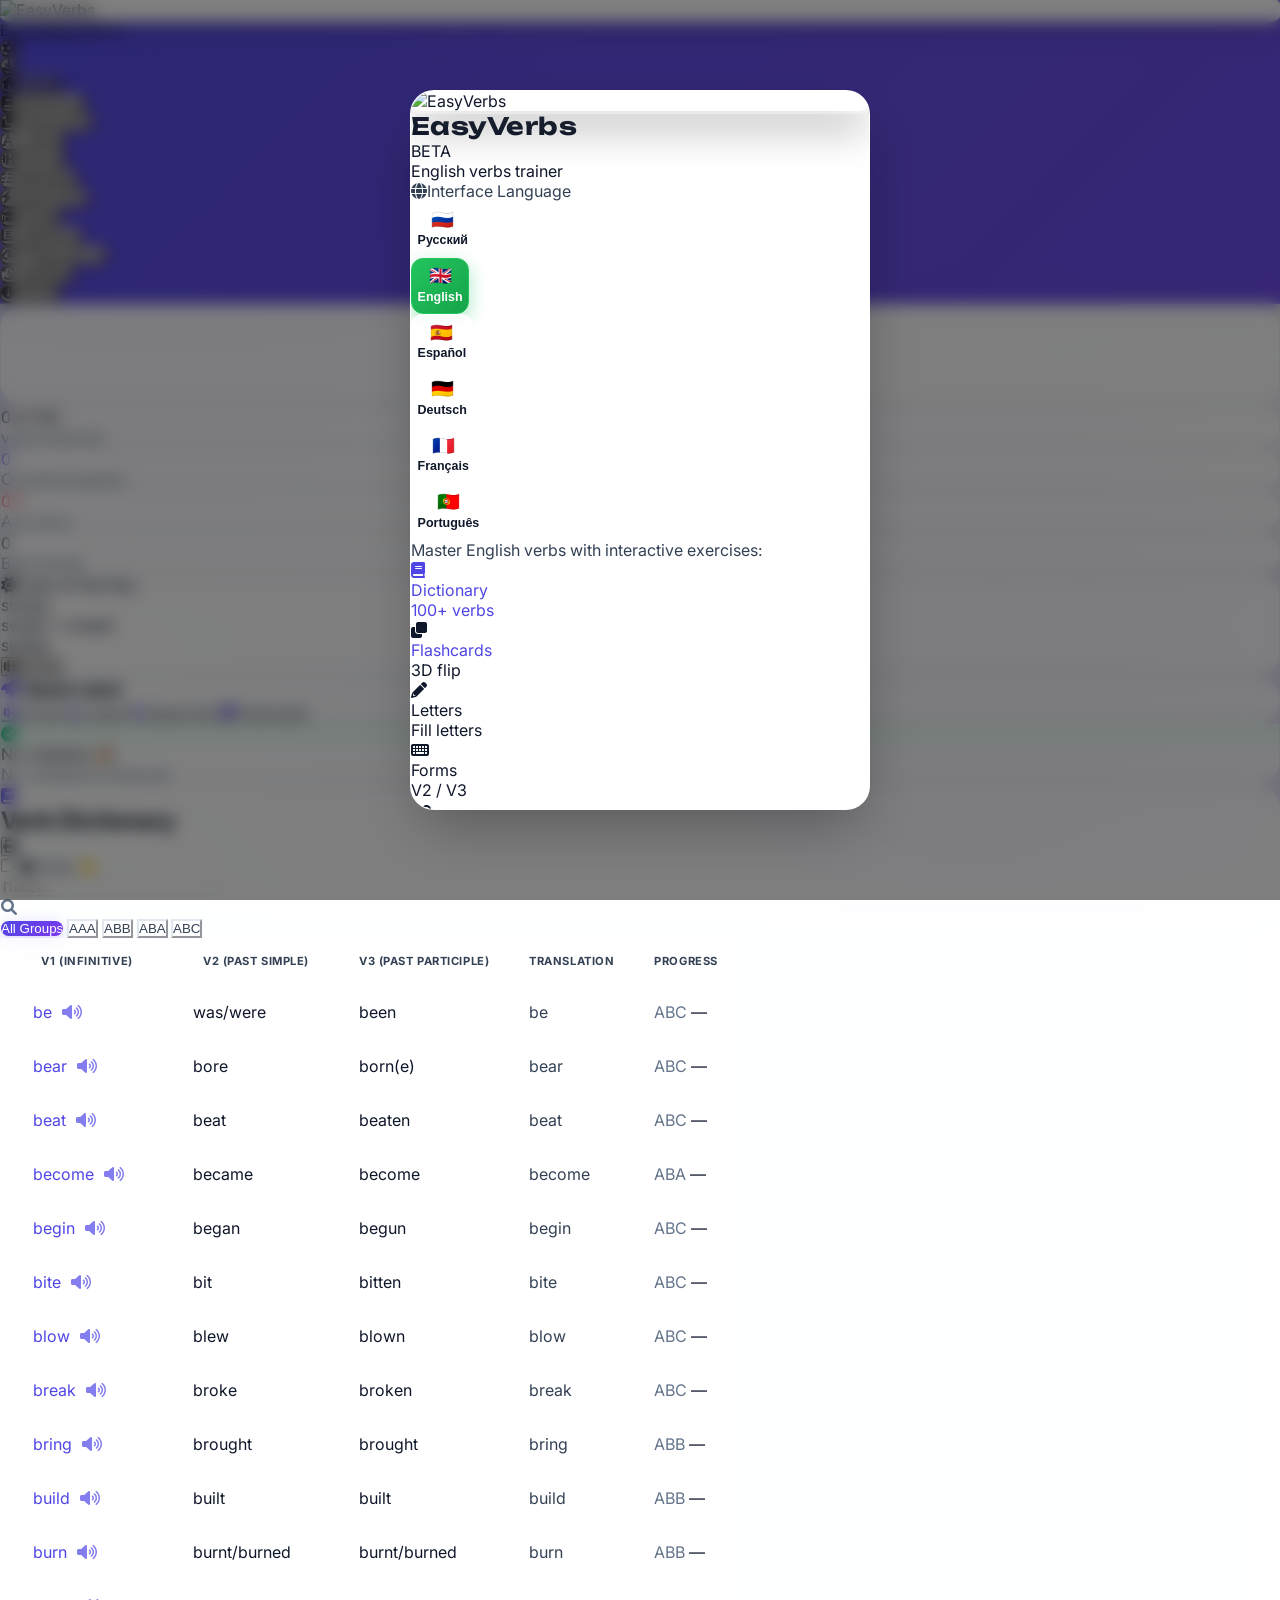
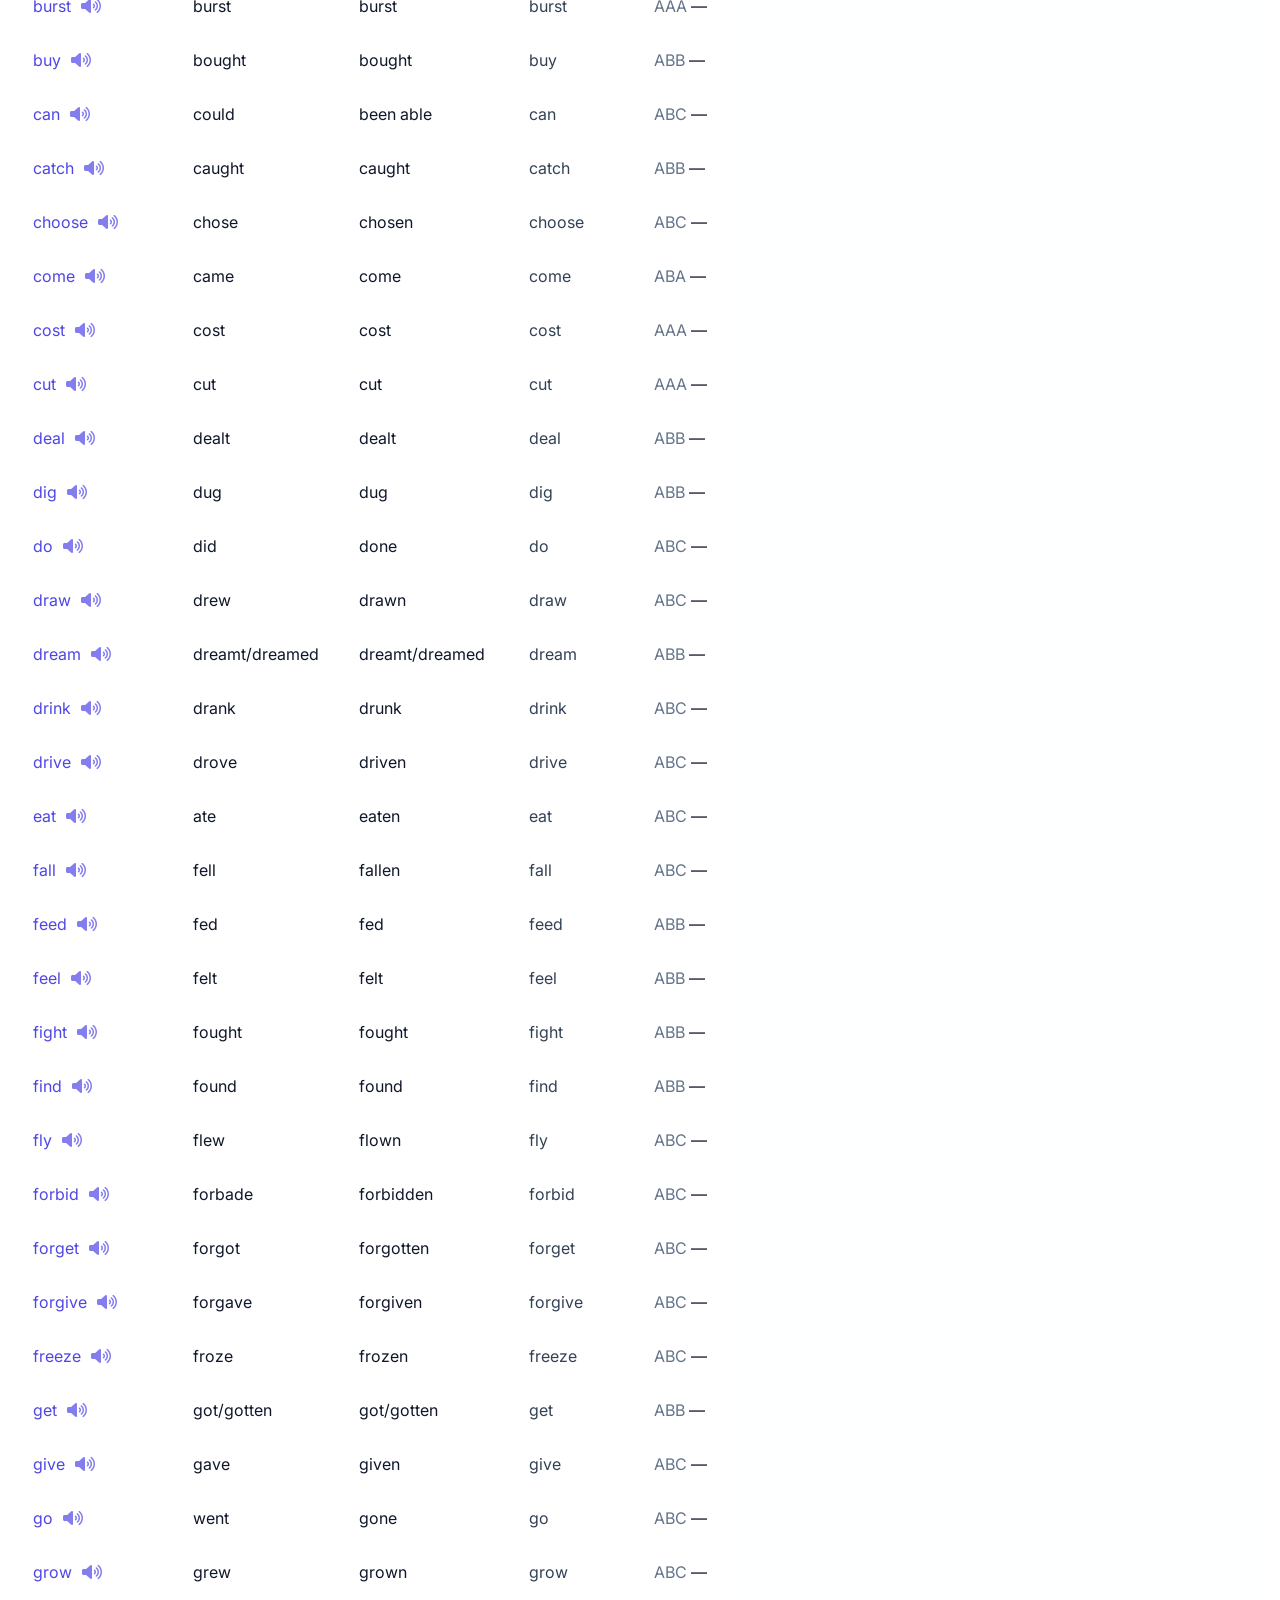
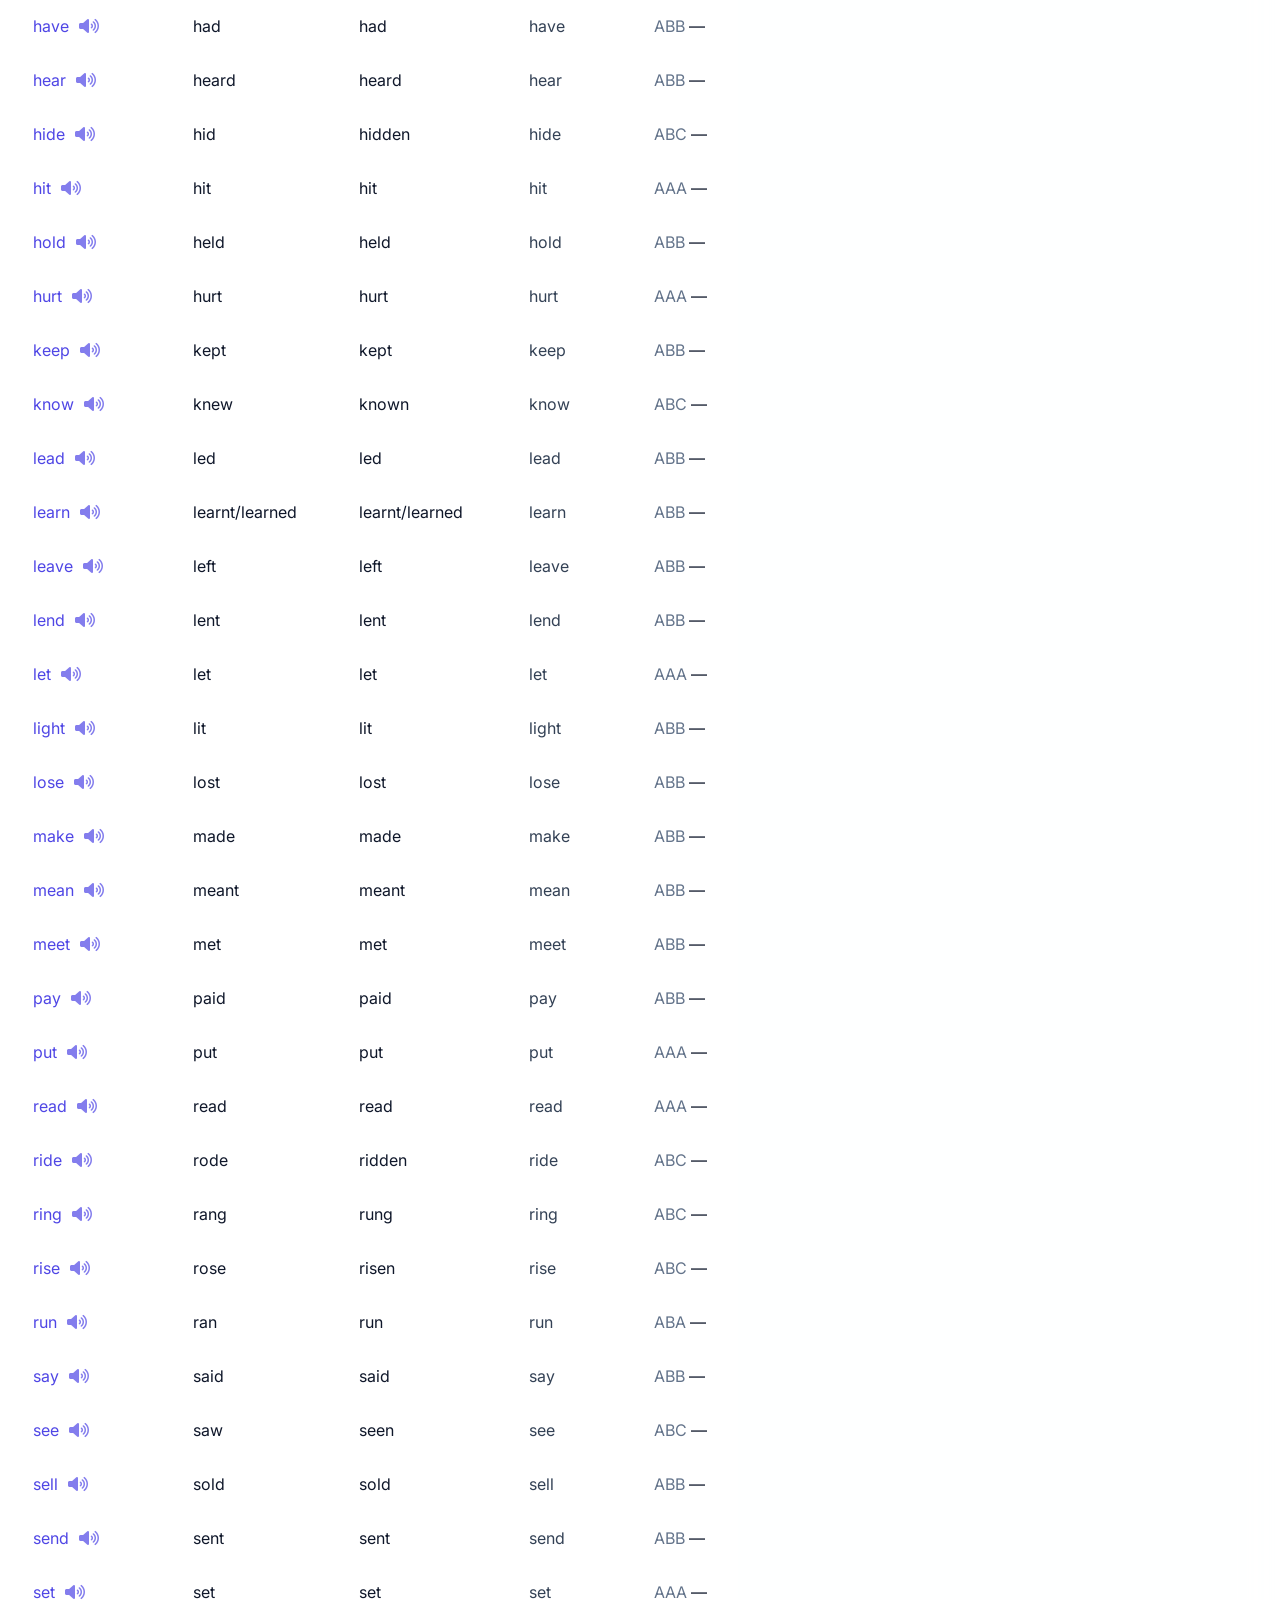
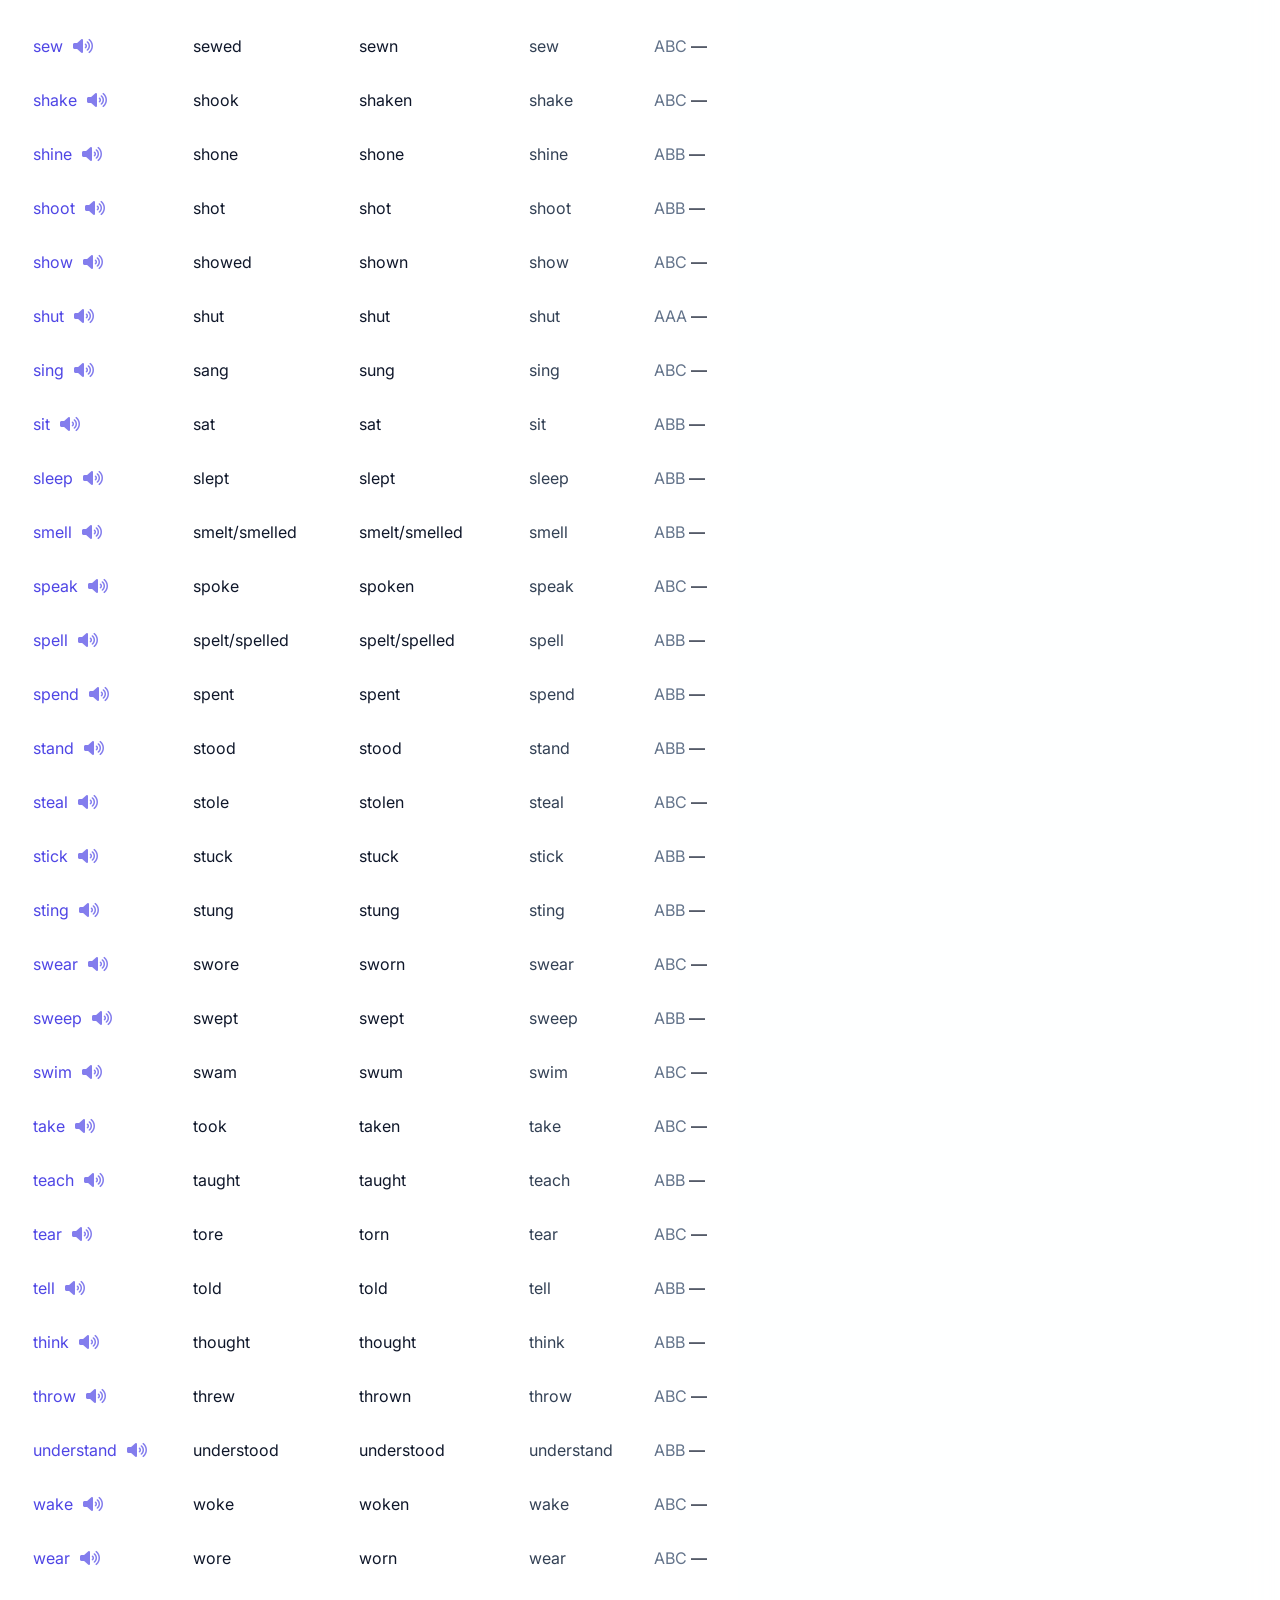
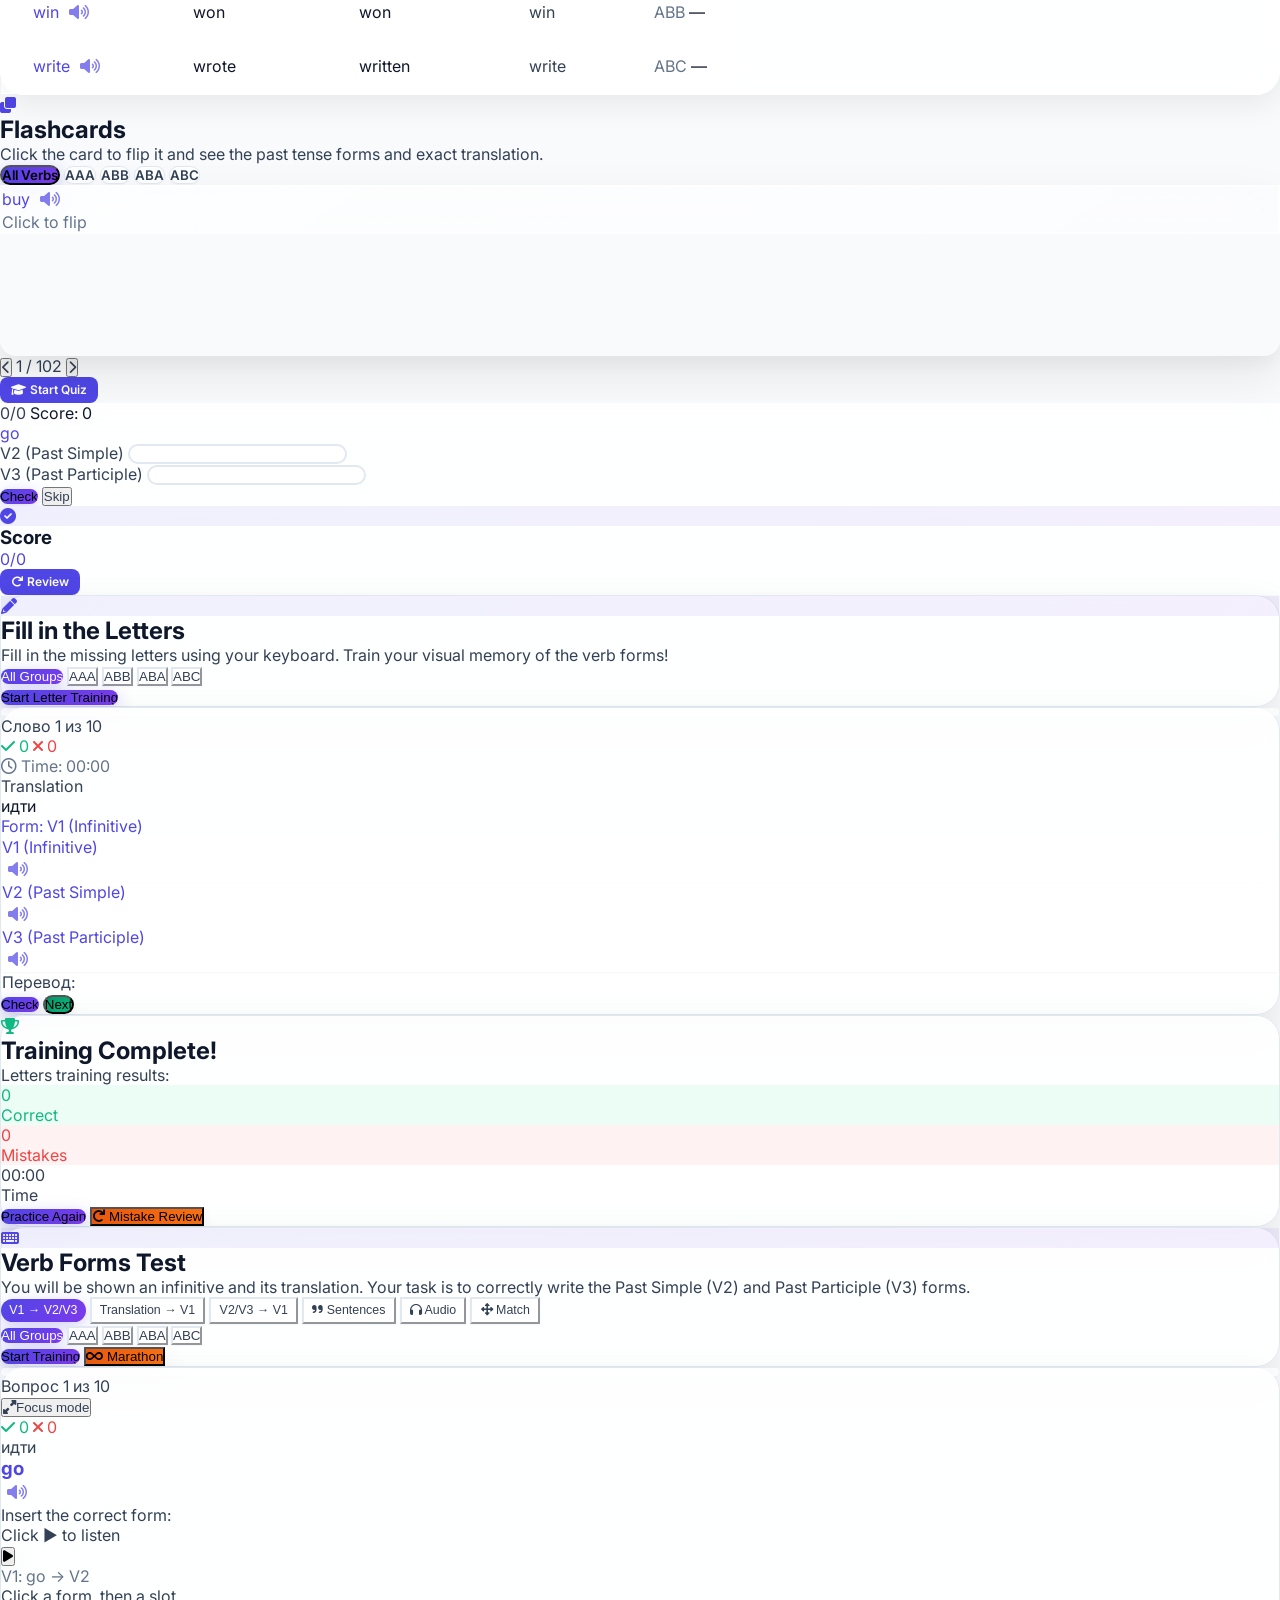
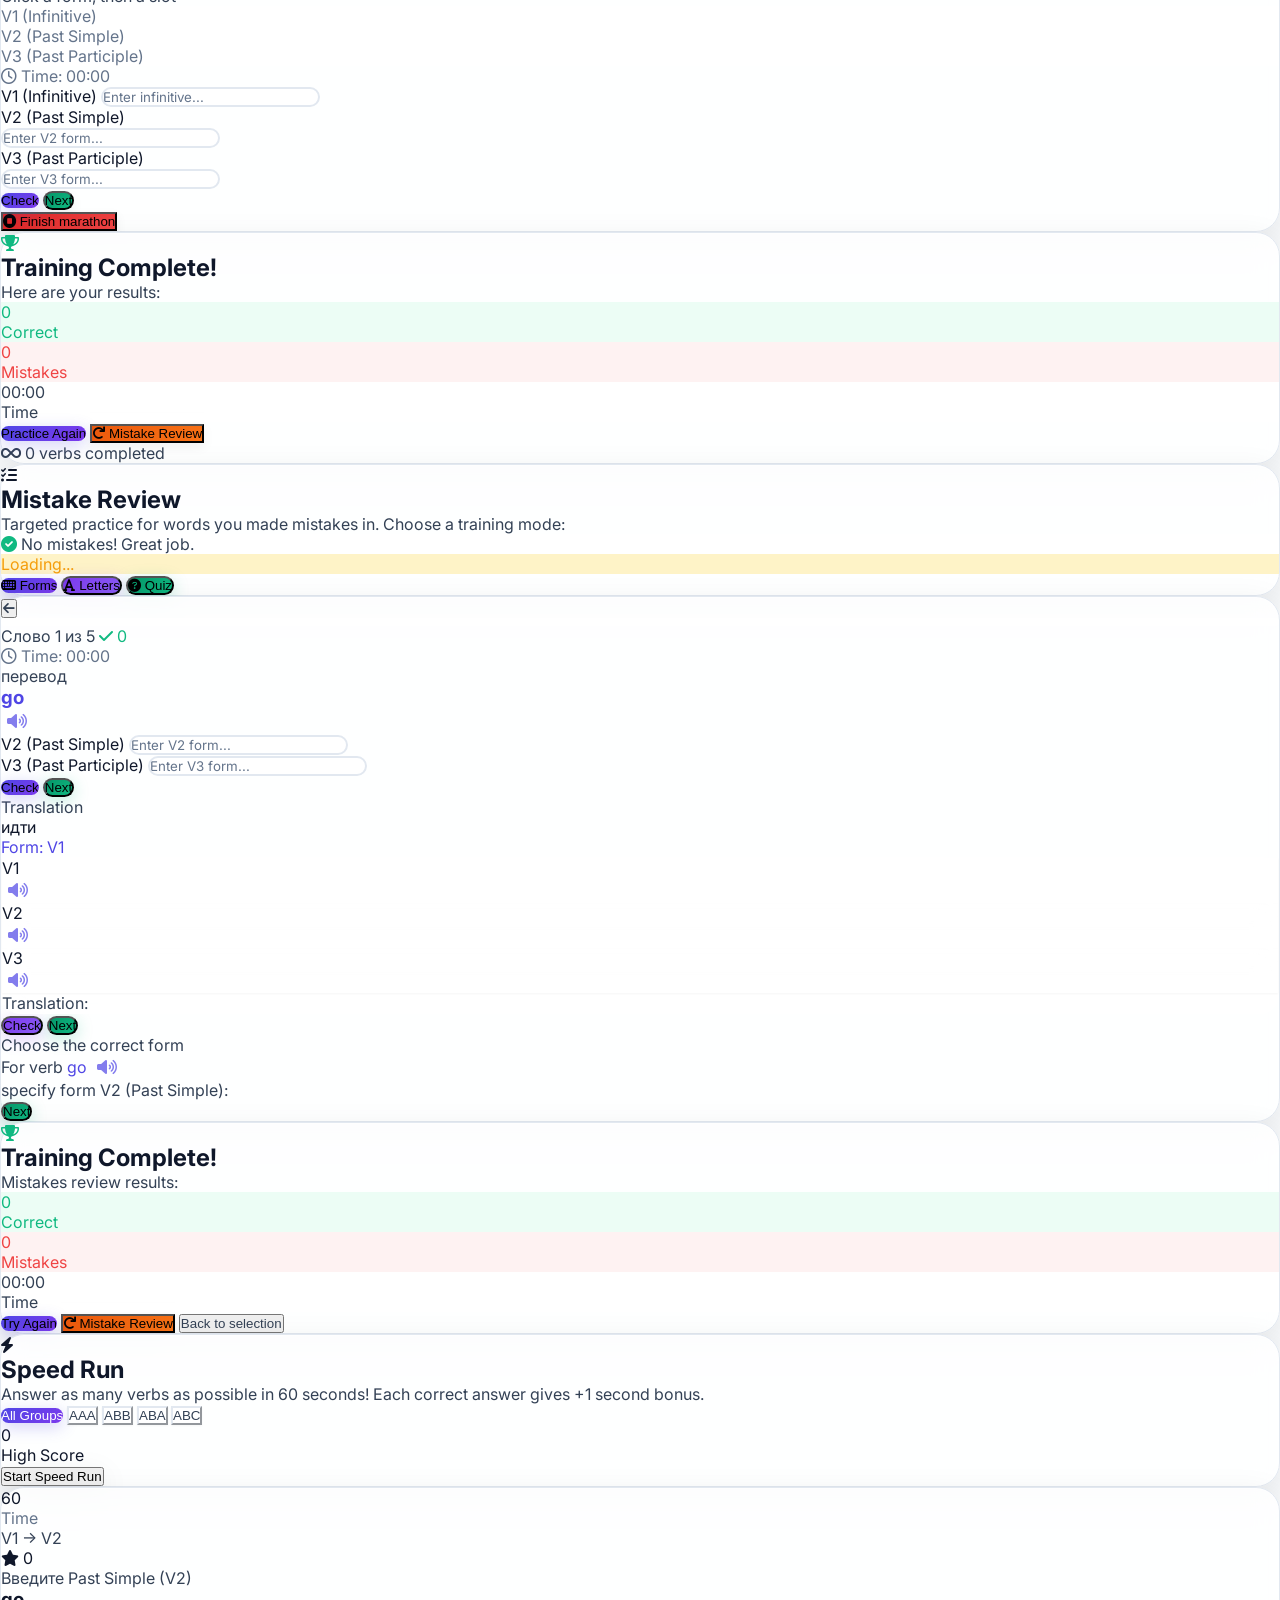
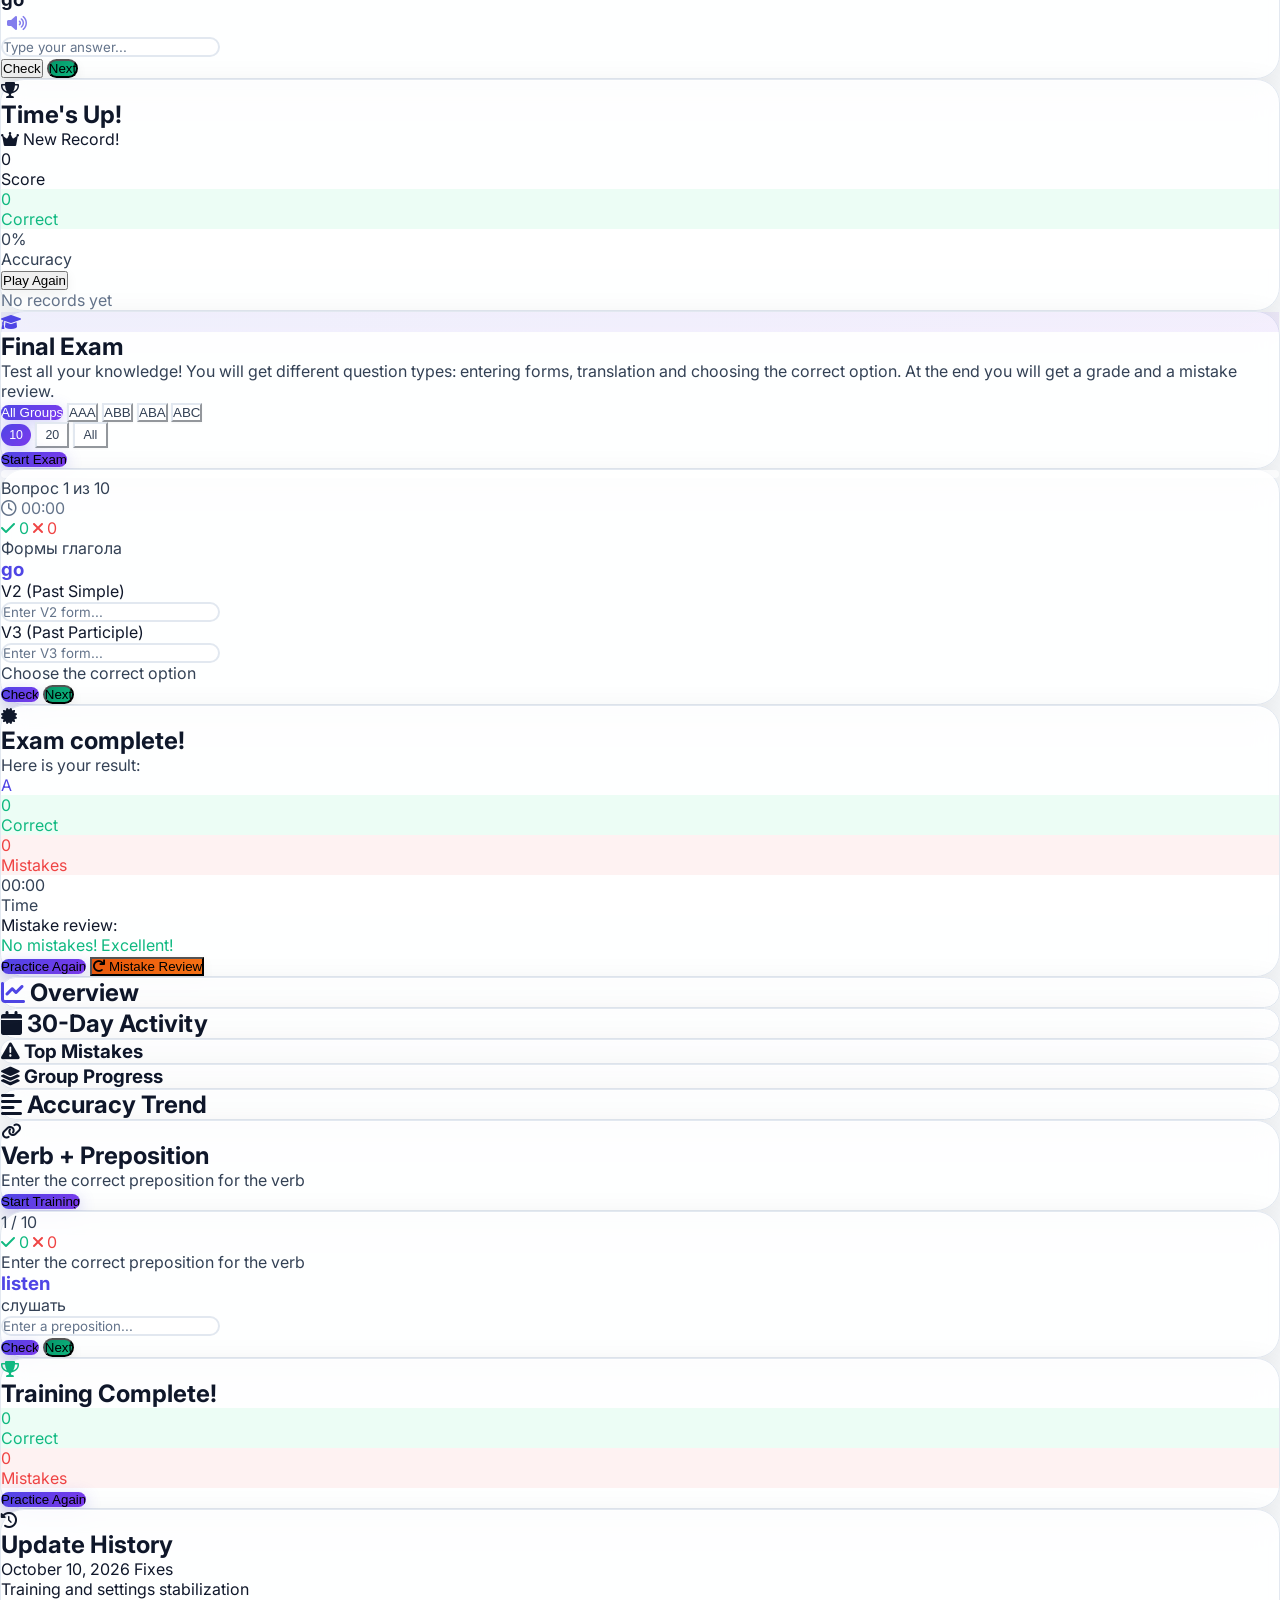
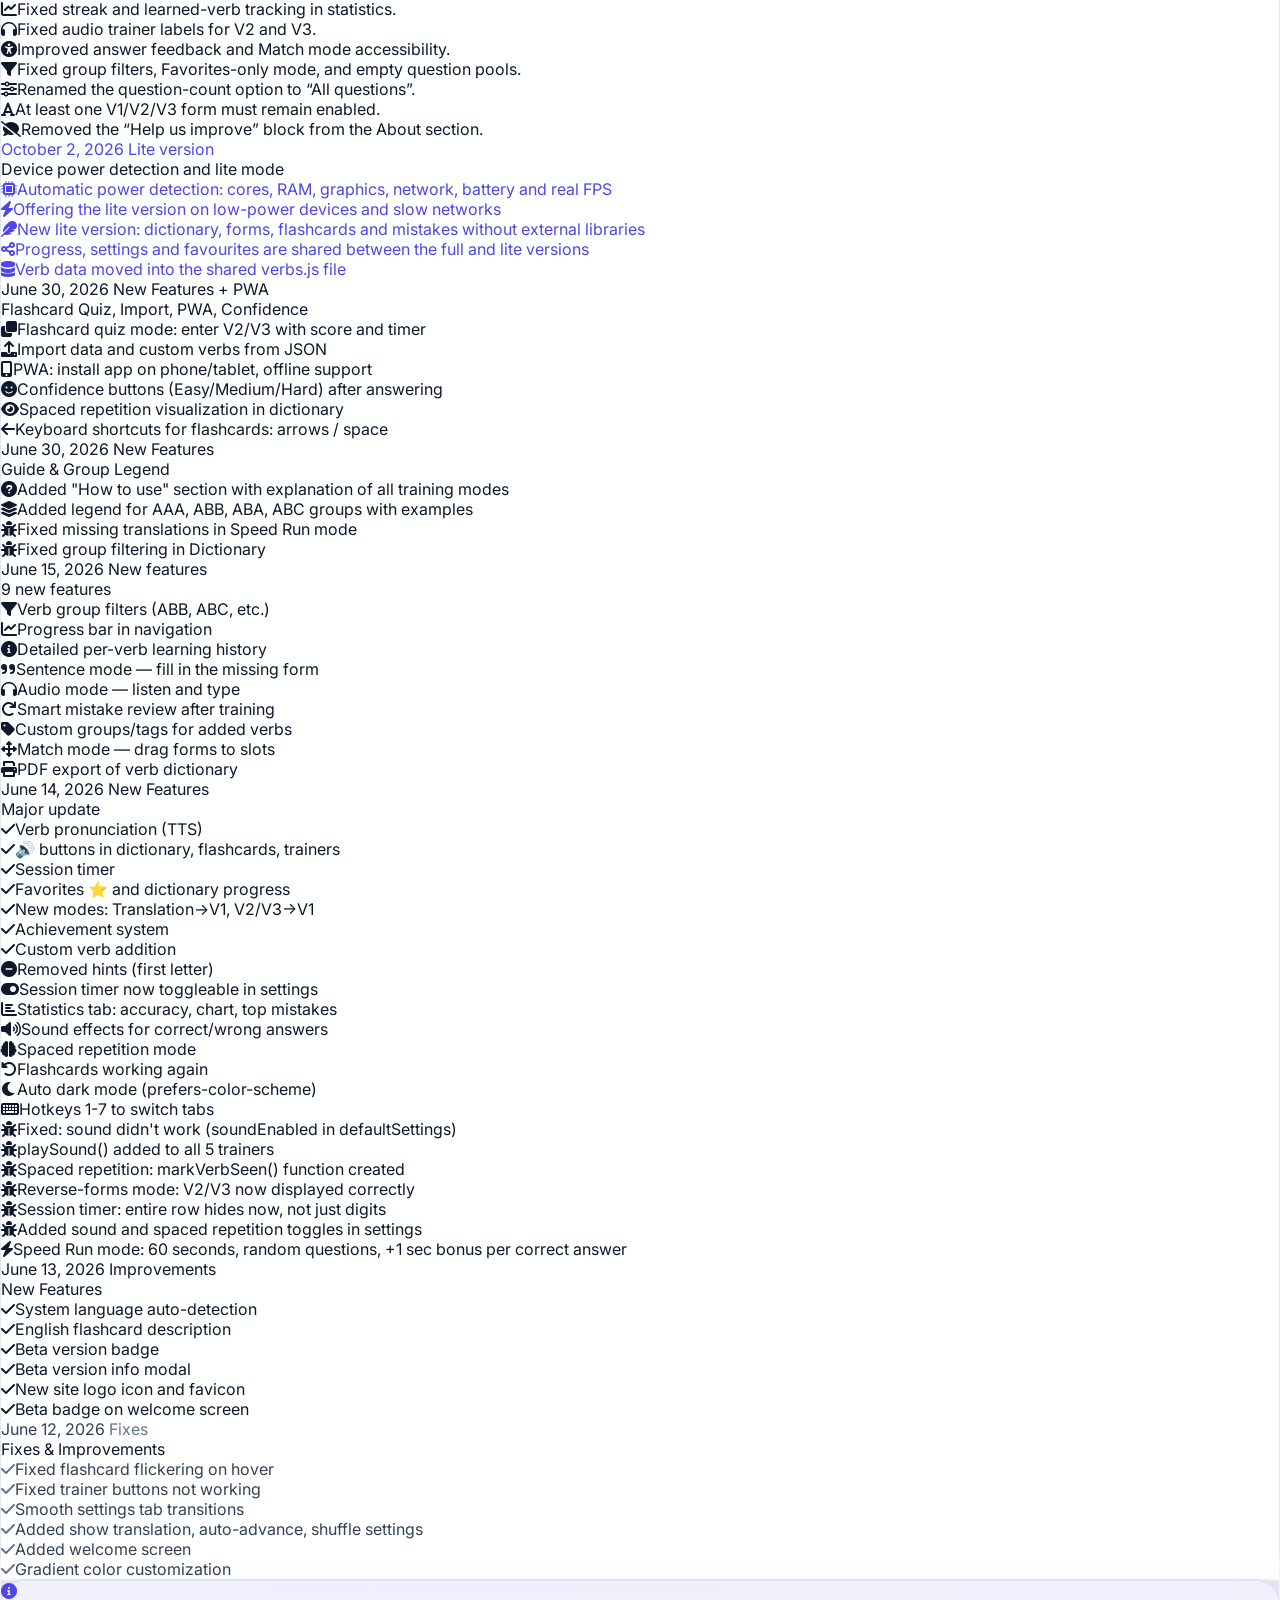
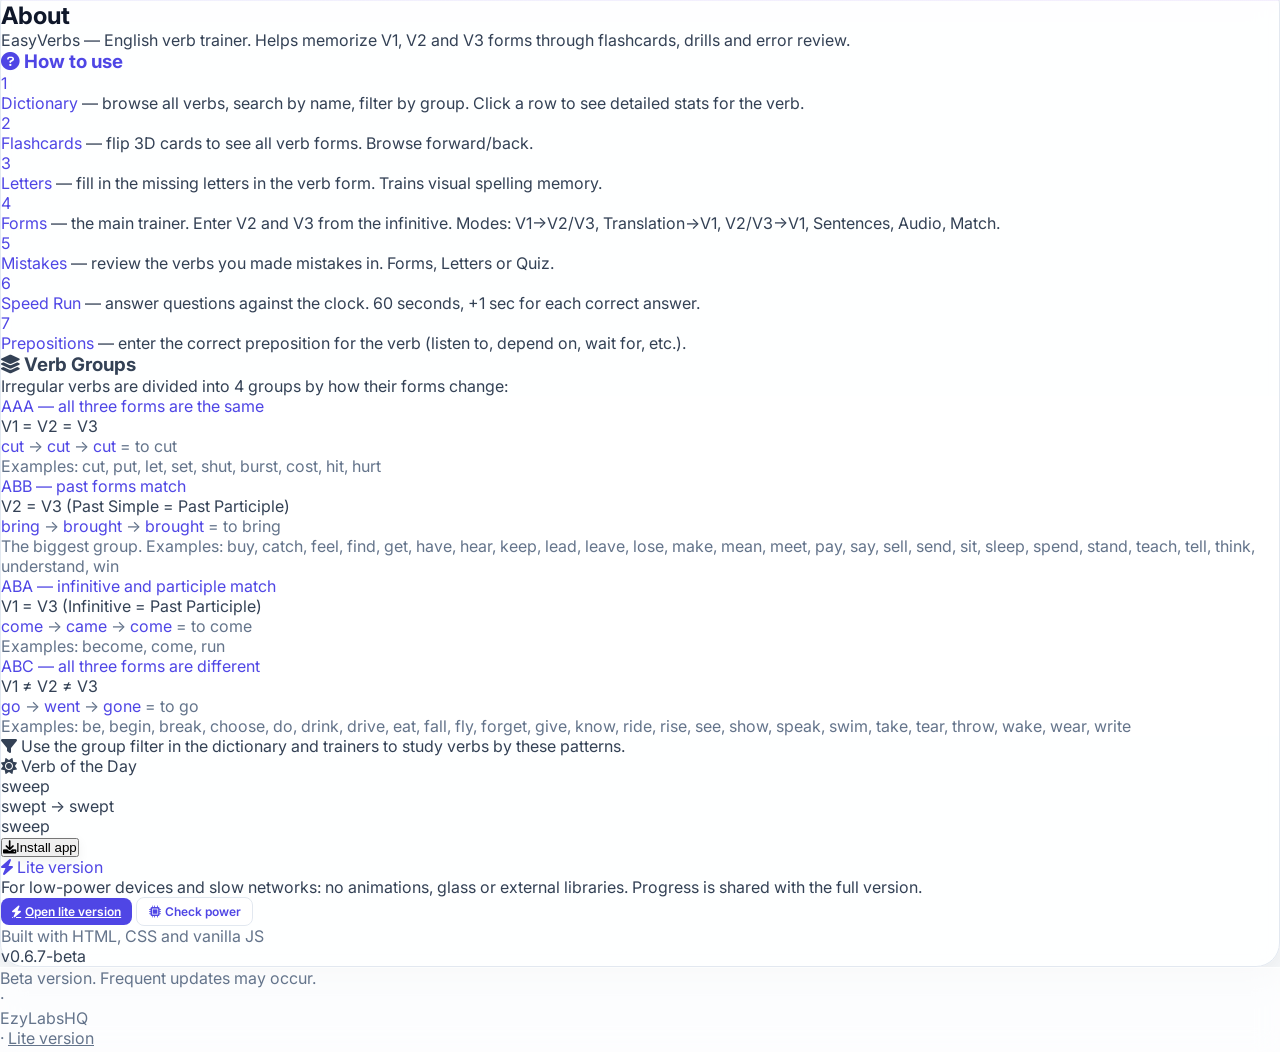
==== commit 24d7baa2: "Add meaningful icons to updates" ====
--- a/index.html
+++ b/index.html
@@ -1241,13 +1241,13 @@
                                     </div>
                                     <div class="font-semibold text-rose-900 text-sm mb-2" data-i18n="updHeading10">Стабилизация тренировок и настроек</div>
                                     <ul class="text-xs text-rose-800 space-y-1">
-                                        <li><i class="fas fa-check text-rose-500 mr-2 w-4"></i><span data-i18n="upd10Item1">Исправлен учёт серии ответов и изученных глаголов в статистике.</span></li>
-                                        <li><i class="fas fa-check text-rose-500 mr-2 w-4"></i><span data-i18n="upd10Item2">Исправлены подписи полей в аудиотренировке для V2 и V3.</span></li>
-                                        <li><i class="fas fa-check text-rose-500 mr-2 w-4"></i><span data-i18n="upd10Item3">Улучшена обратная связь после ответов и доступность режима «Сопоставить».</span></li>
-                                        <li><i class="fas fa-check text-rose-500 mr-2 w-4"></i><span data-i18n="upd10Item4">Исправлены фильтры групп, режим «Только избранные» и пустые наборы вопросов.</span></li>
-                                        <li><i class="fas fa-check text-rose-500 mr-2 w-4"></i><span data-i18n="upd10Item5">В настройках пункт количества вопросов переименован в «Все вопросы».</span></li>
-                                        <li><i class="fas fa-check text-rose-500 mr-2 w-4"></i><span data-i18n="upd10Item6">Нельзя отключить все формы V1/V2/V3 одновременно.</span></li>
-                                        <li><i class="fas fa-check text-rose-500 mr-2 w-4"></i><span data-i18n="upd10Item7">Удалён блок «Помогите стать лучше» из раздела «О сайте».</span></li>
+                                        <li><i class="fas fa-chart-line text-rose-500 mr-2 w-4"></i><span data-i18n="upd10Item1">Исправлен учёт серии ответов и изученных глаголов в статистике.</span></li>
+                                        <li><i class="fas fa-headphones text-rose-500 mr-2 w-4"></i><span data-i18n="upd10Item2">Исправлены подписи полей в аудиотренировке для V2 и V3.</span></li>
+                                        <li><i class="fas fa-universal-access text-rose-500 mr-2 w-4"></i><span data-i18n="upd10Item3">Улучшена обратная связь после ответов и доступность режима «Сопоставить».</span></li>
+                                        <li><i class="fas fa-filter text-rose-500 mr-2 w-4"></i><span data-i18n="upd10Item4">Исправлены фильтры групп, режим «Только избранные» и пустые наборы вопросов.</span></li>
+                                        <li><i class="fas fa-sliders-h text-rose-500 mr-2 w-4"></i><span data-i18n="upd10Item5">В настройках пункт количества вопросов переименован в «Все вопросы».</span></li>
+                                        <li><i class="fas fa-font text-rose-500 mr-2 w-4"></i><span data-i18n="upd10Item6">Нельзя отключить все формы V1/V2/V3 одновременно.</span></li>
+                                        <li><i class="fas fa-comment-slash text-rose-500 mr-2 w-4"></i><span data-i18n="upd10Item7">Удалён блок «Помогите стать лучше» из раздела «О сайте».</span></li>
                                     </ul>
                                 </div>
                             </div>
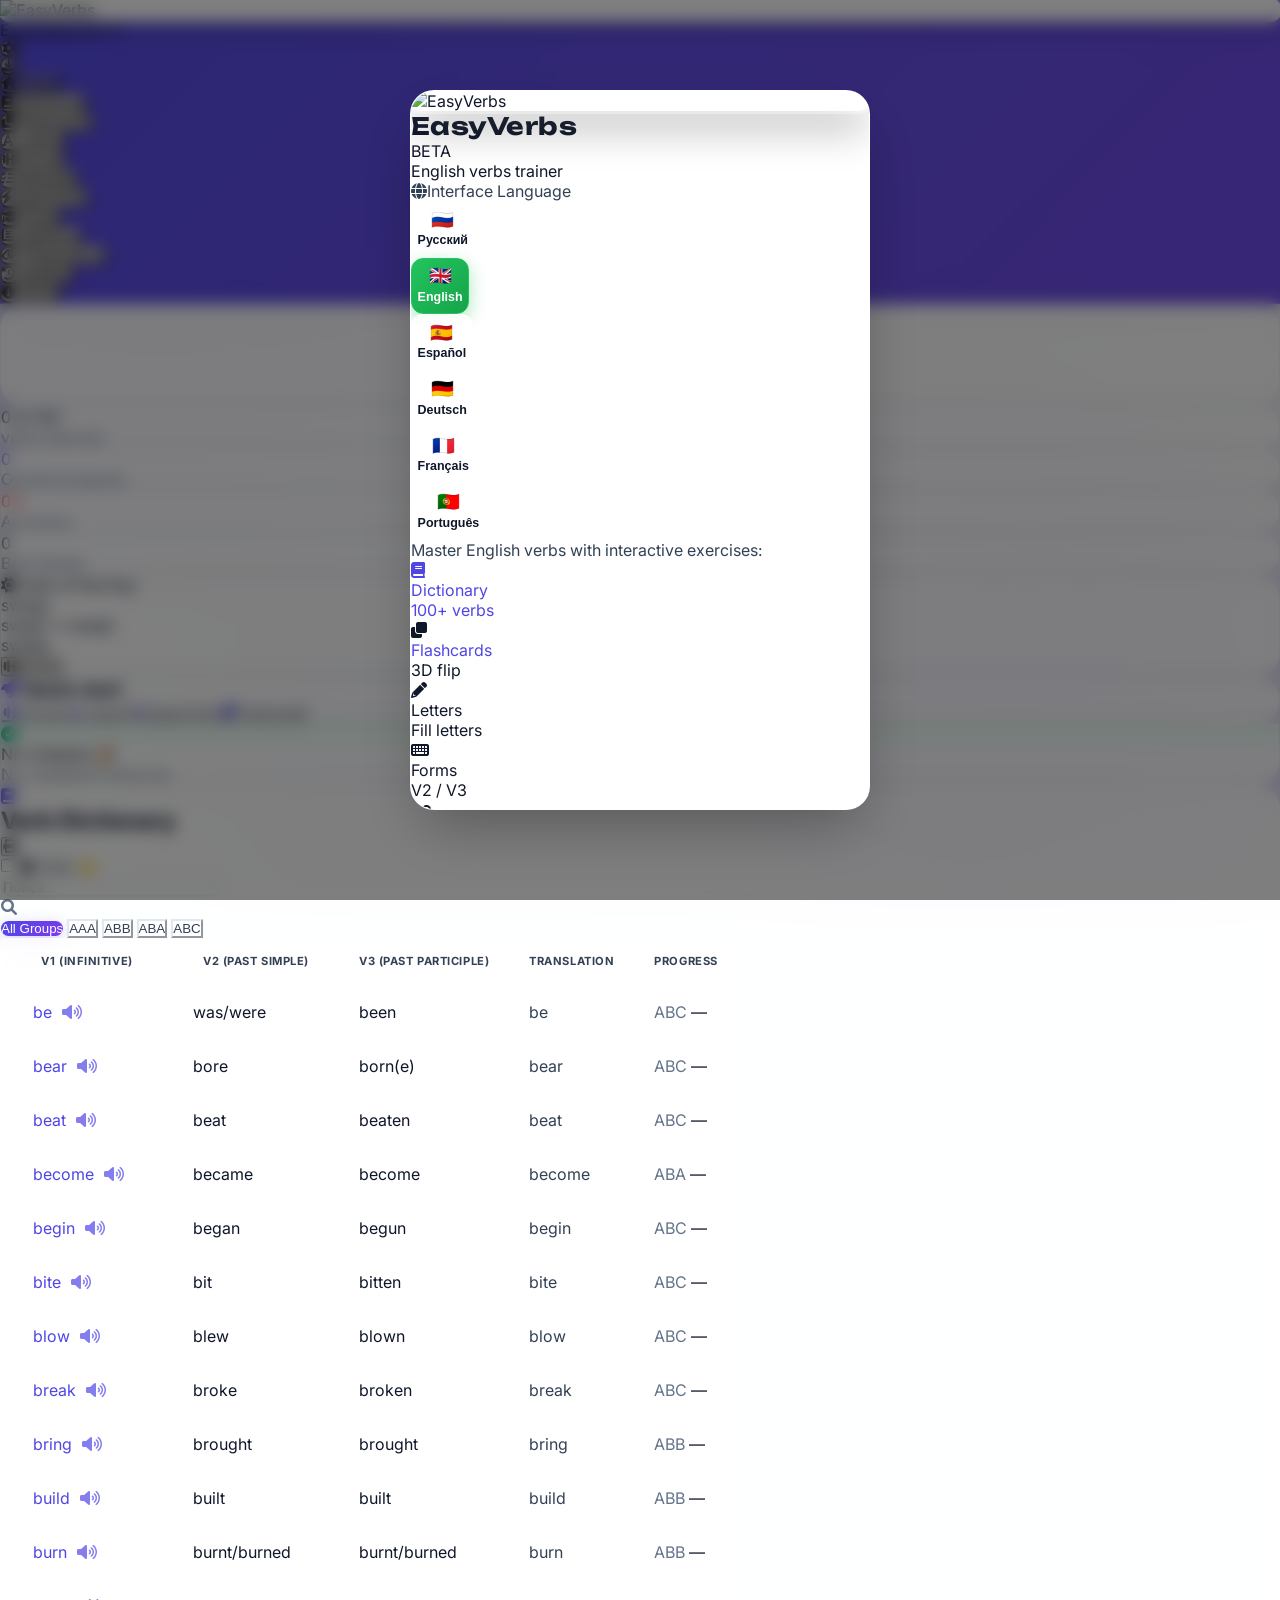
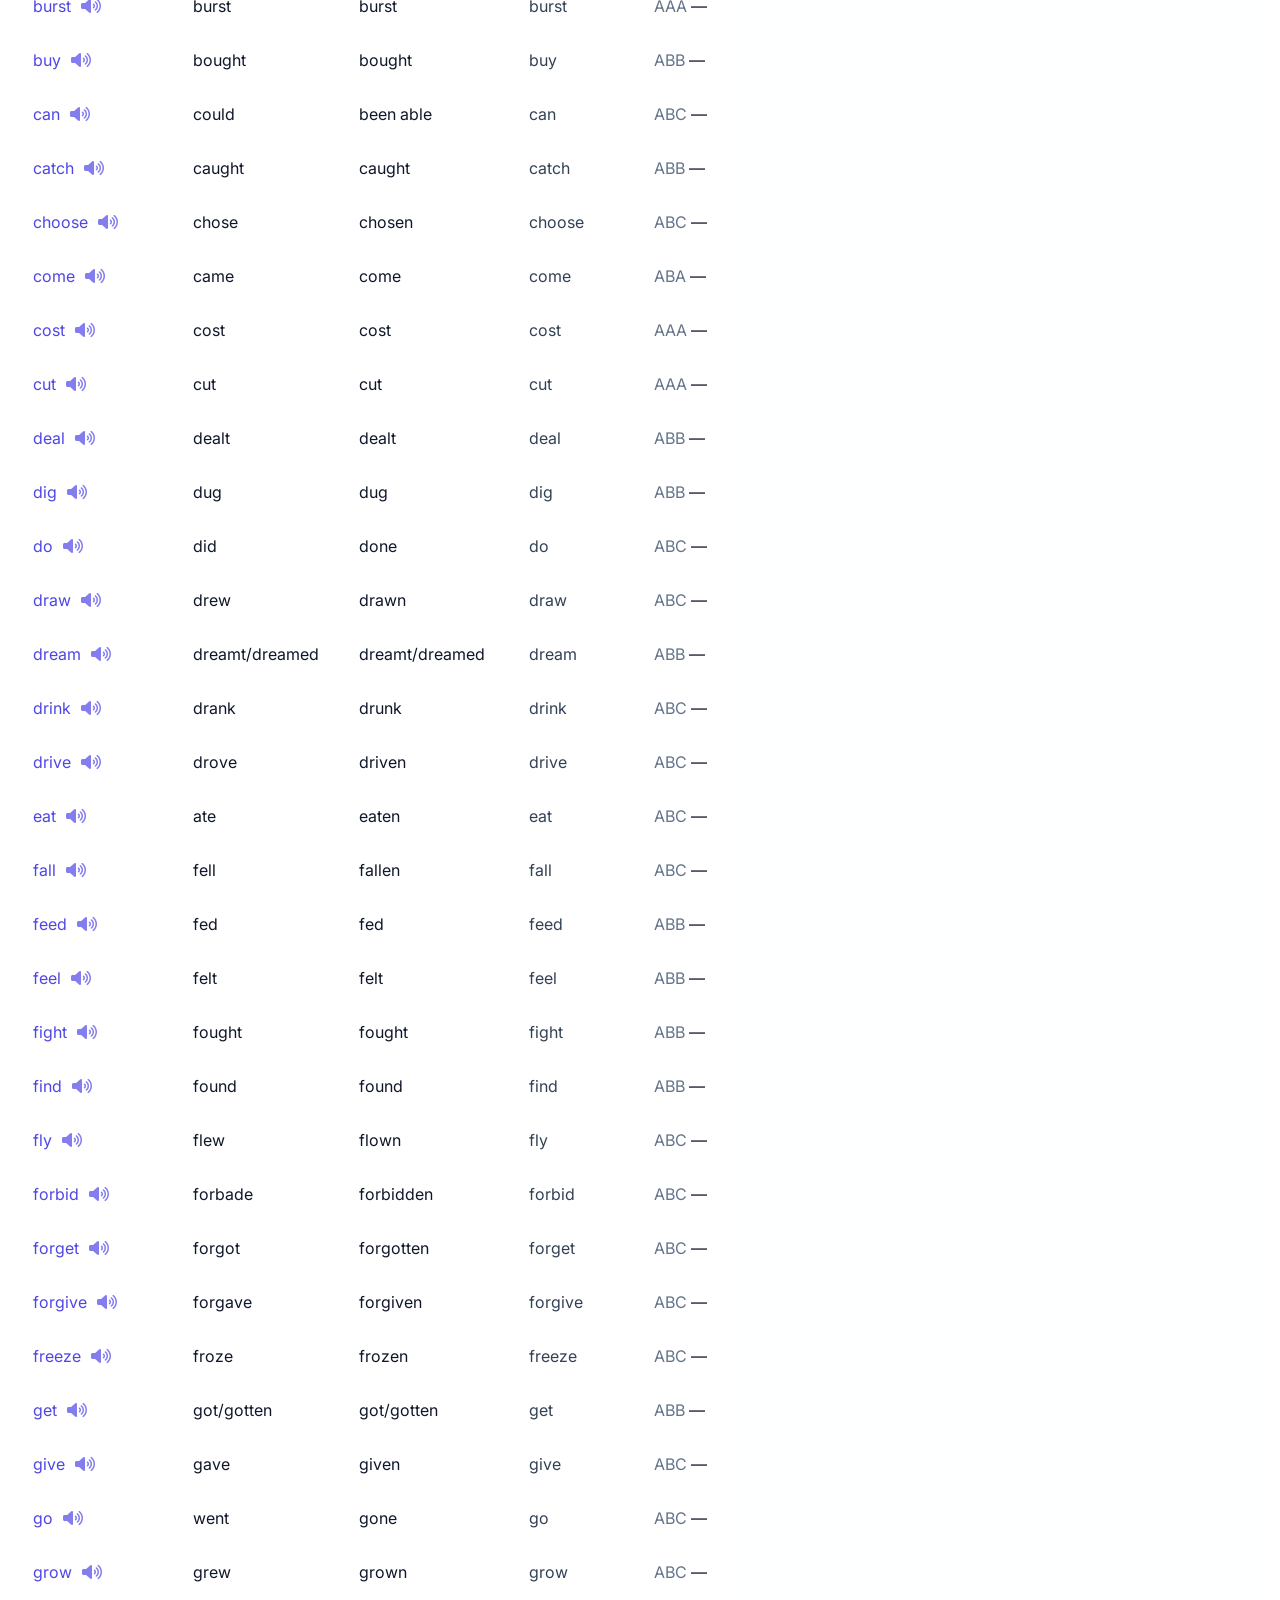
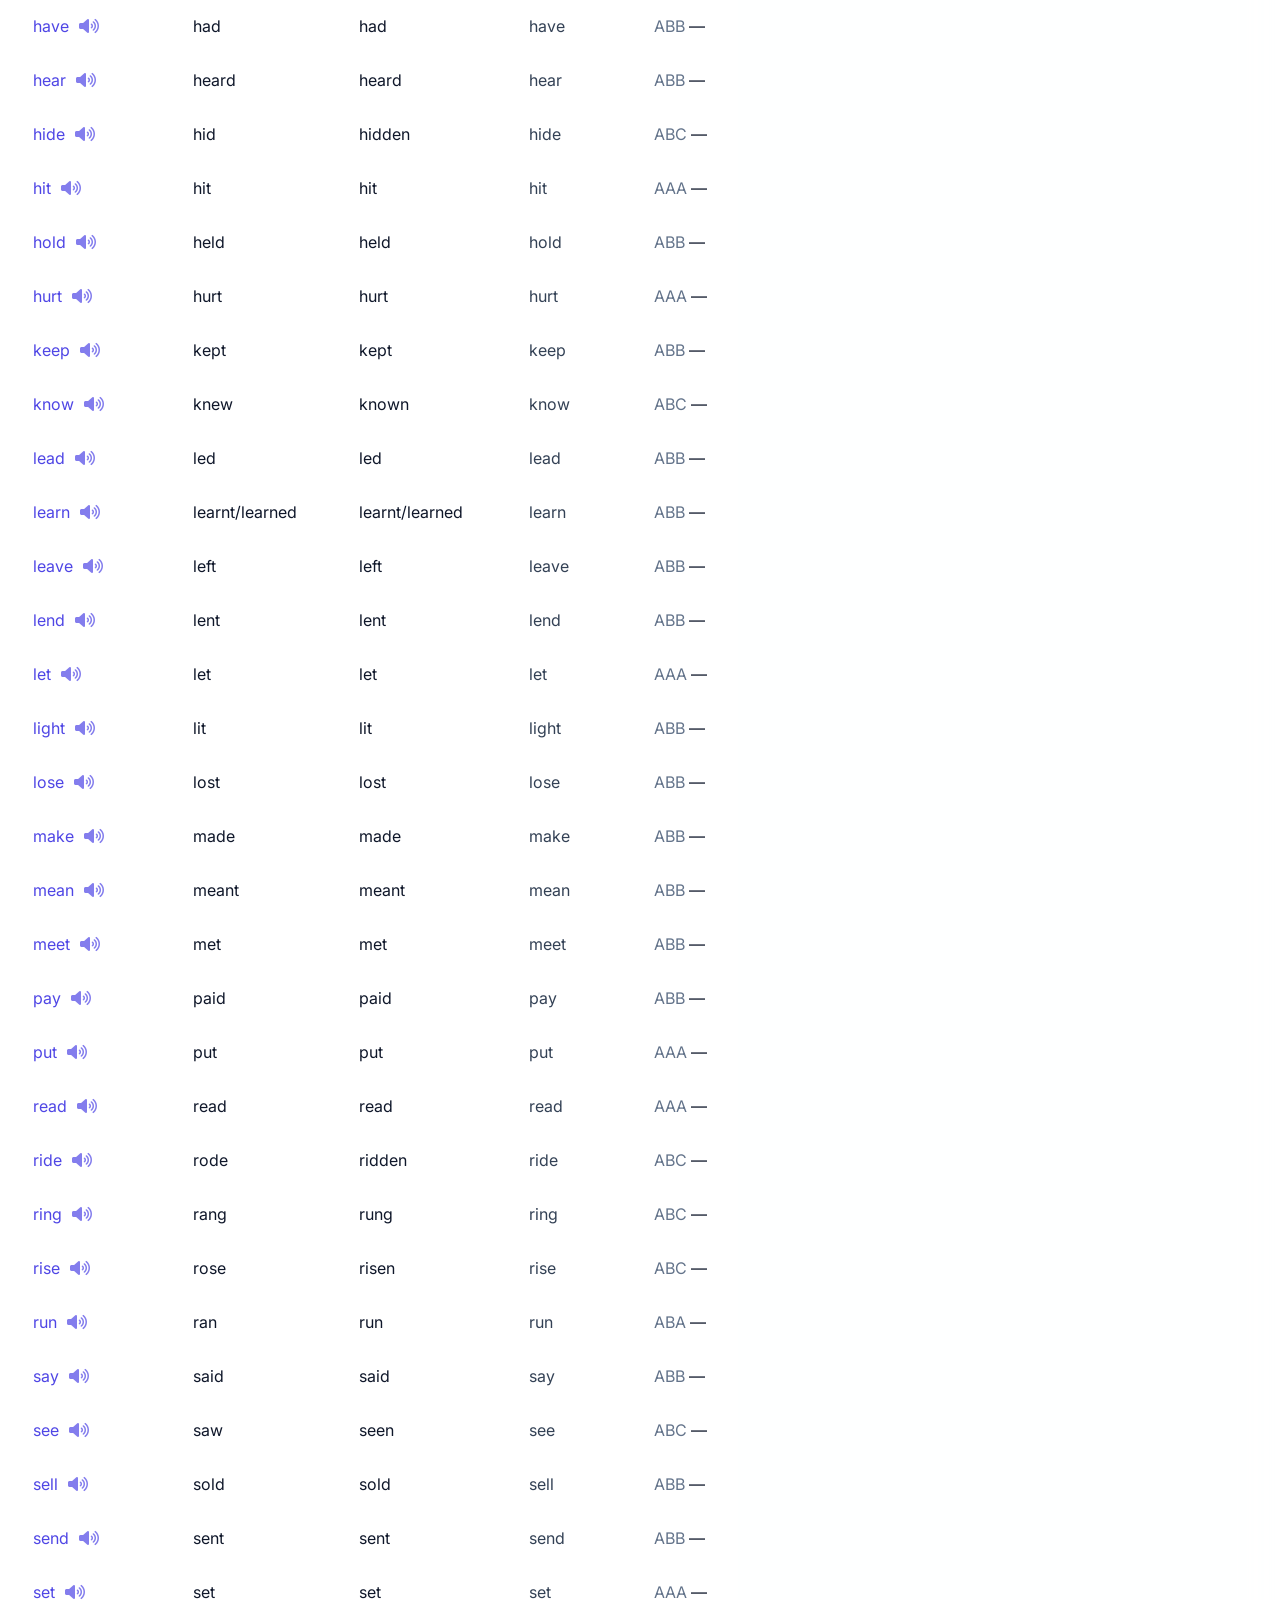
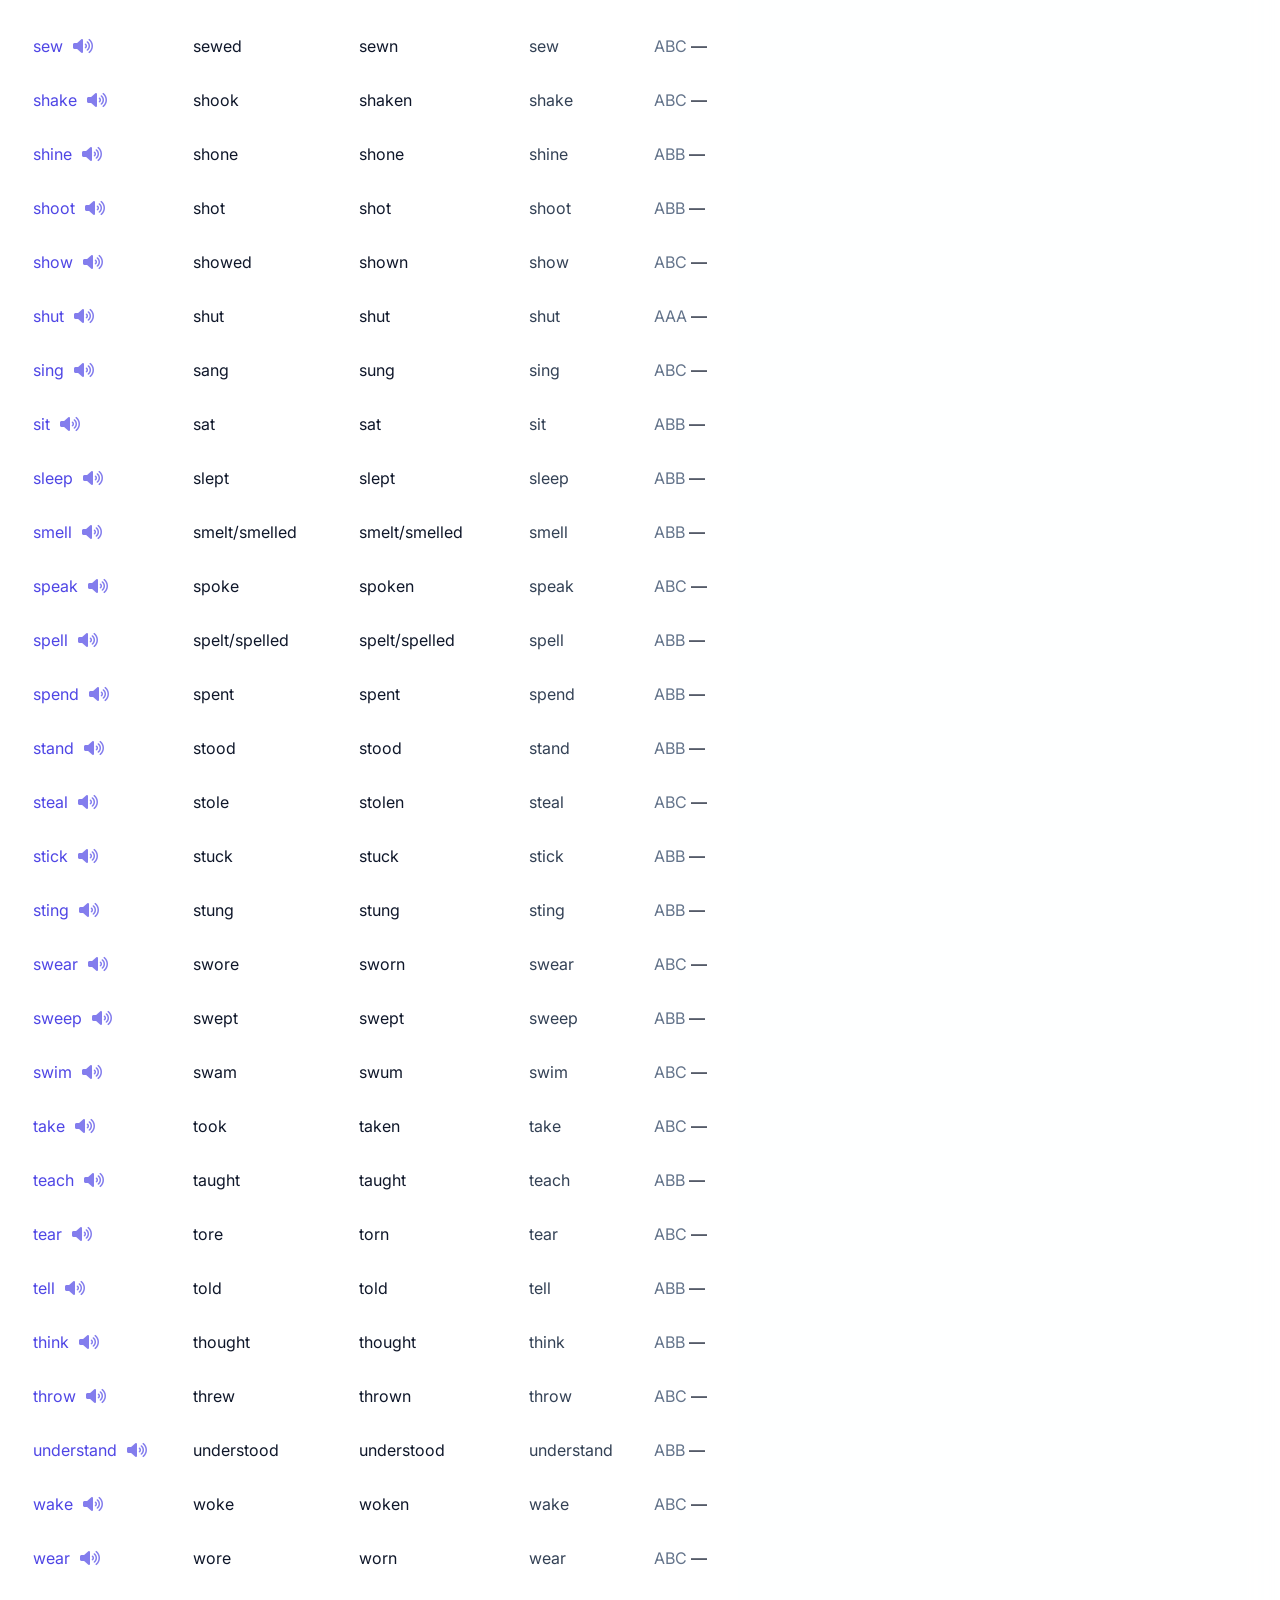
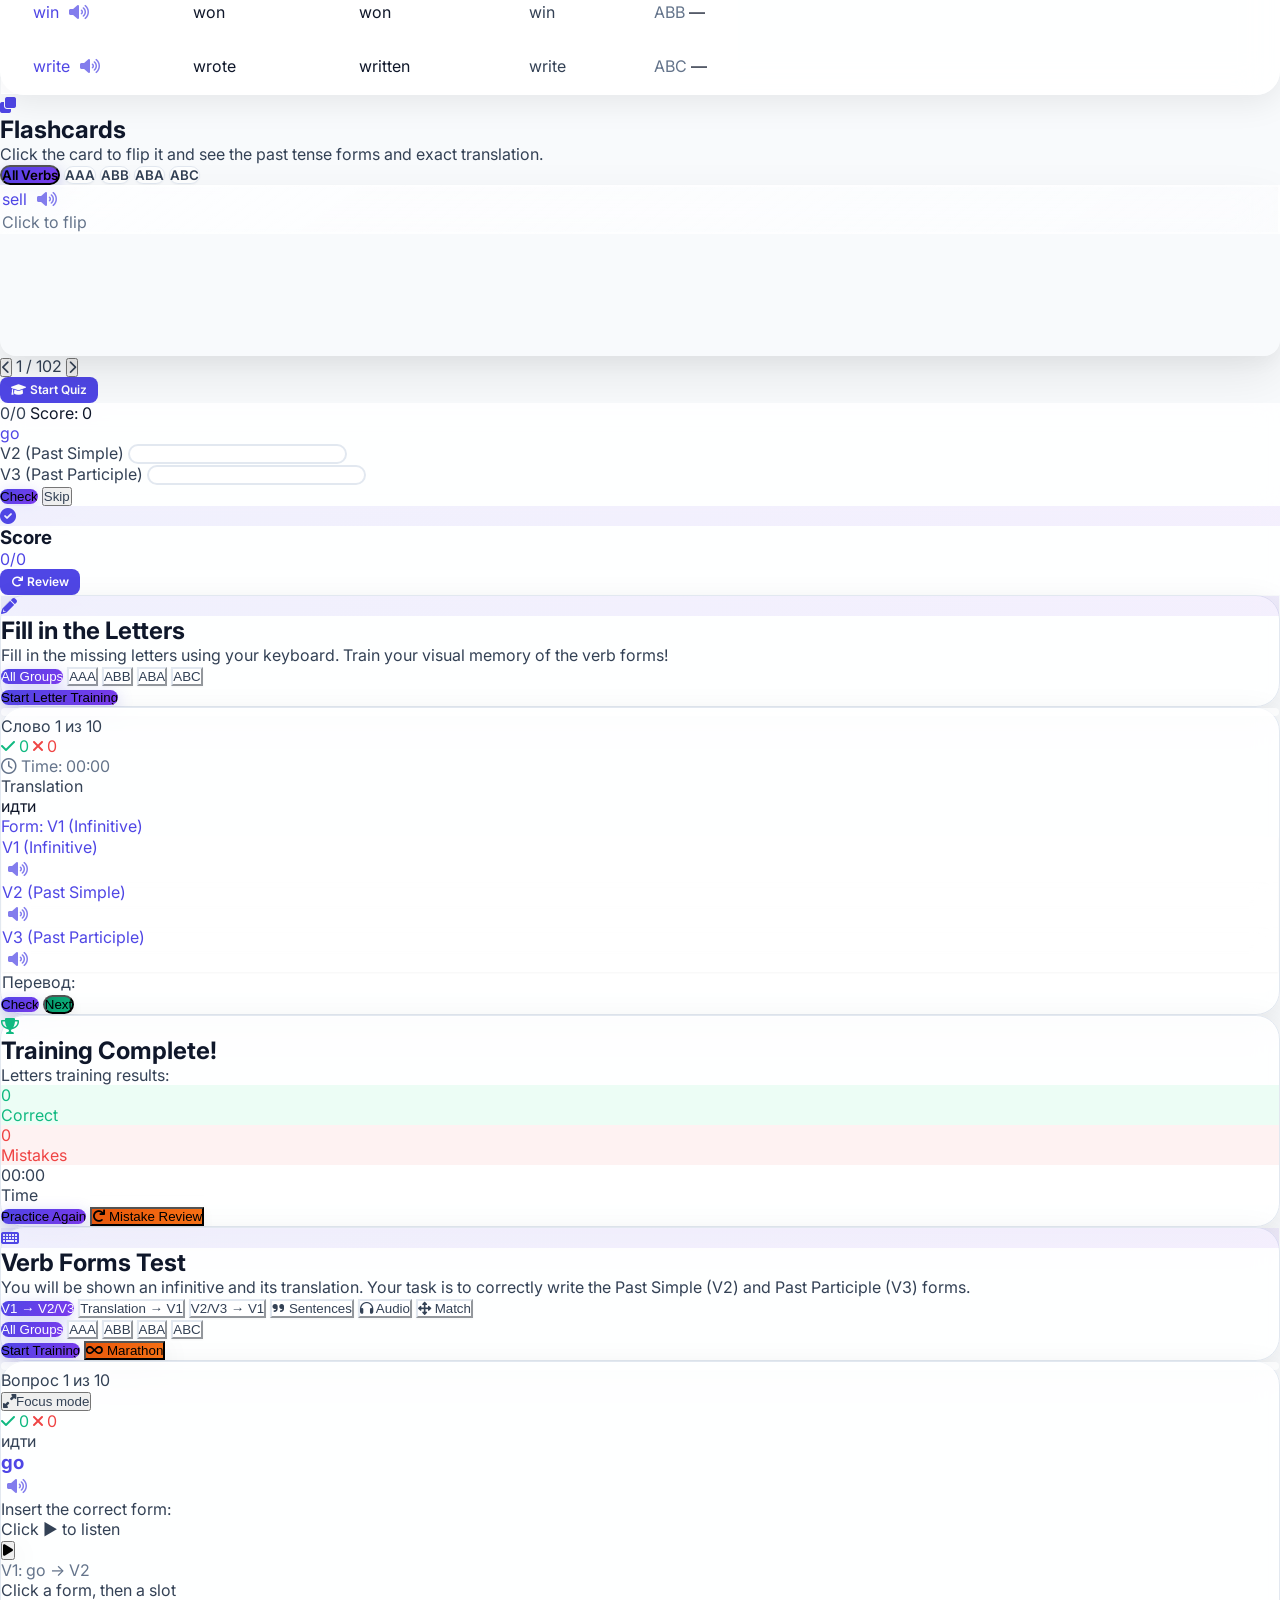
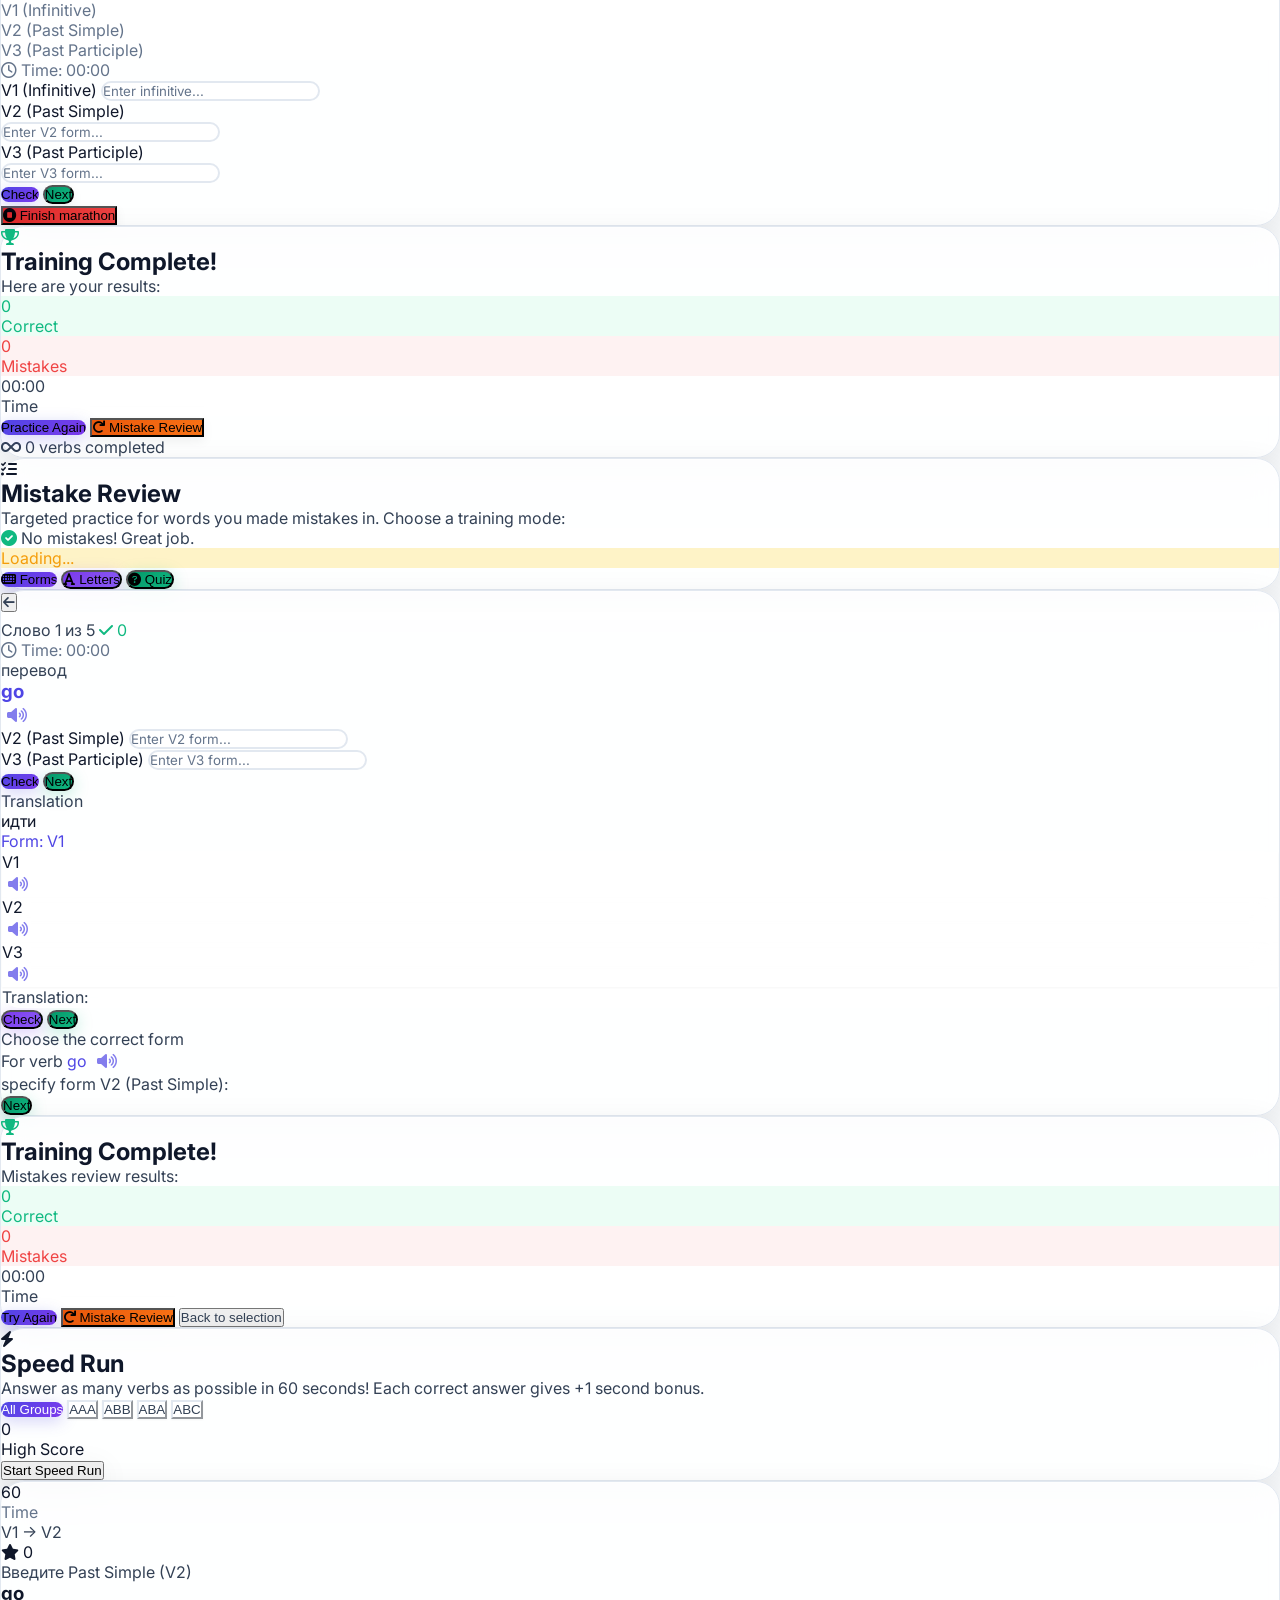
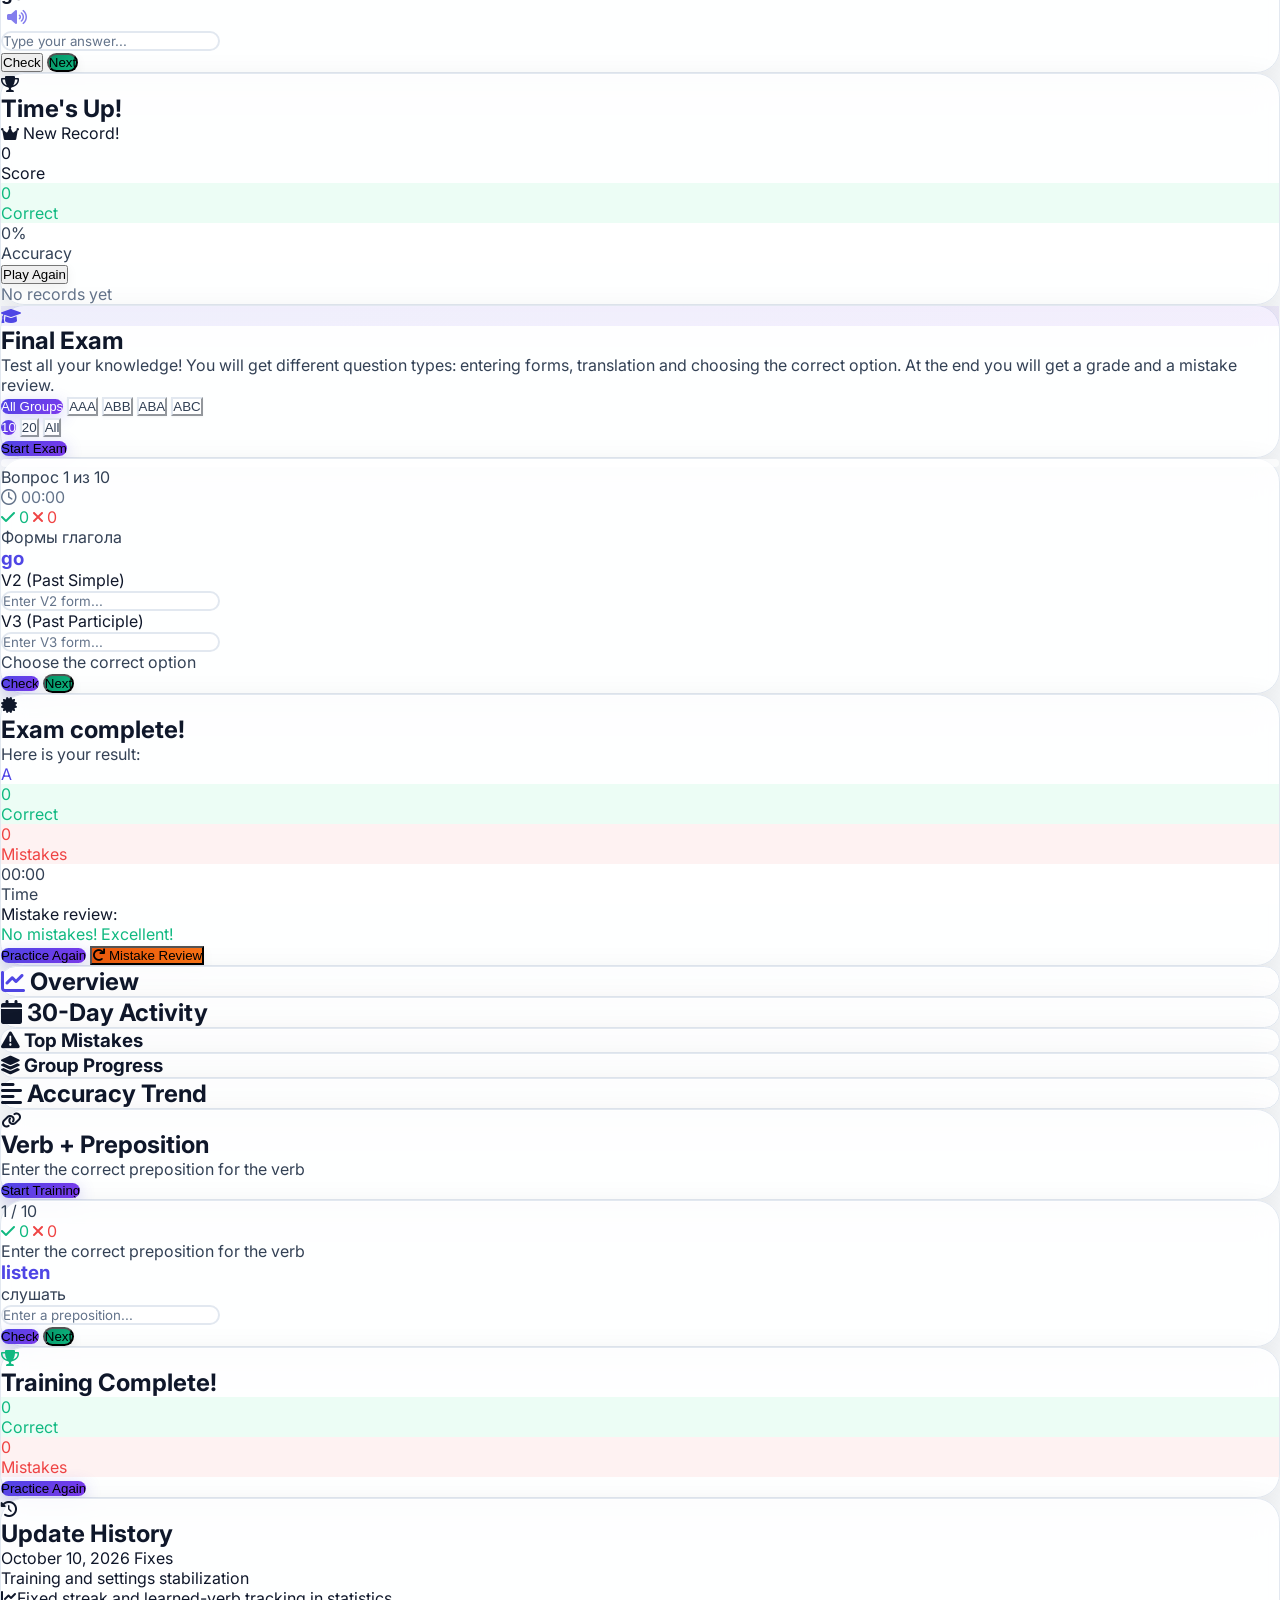
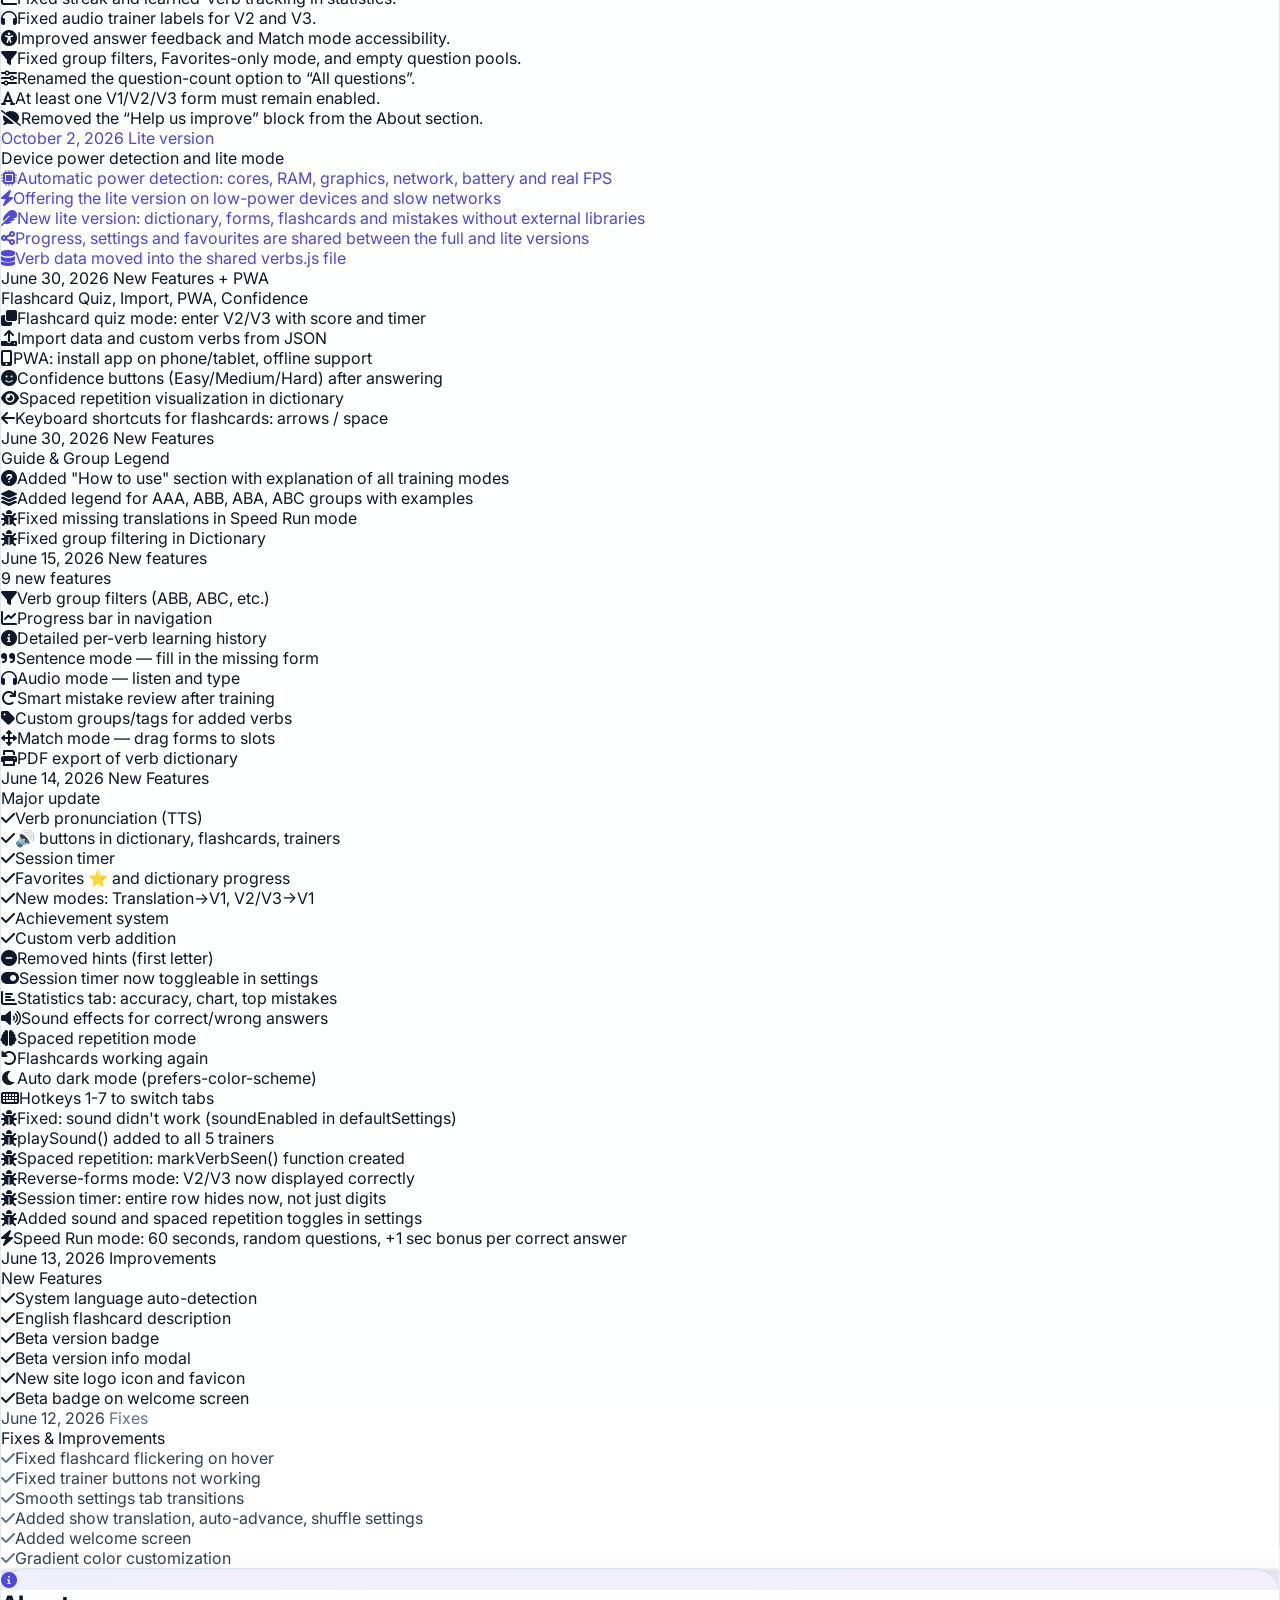
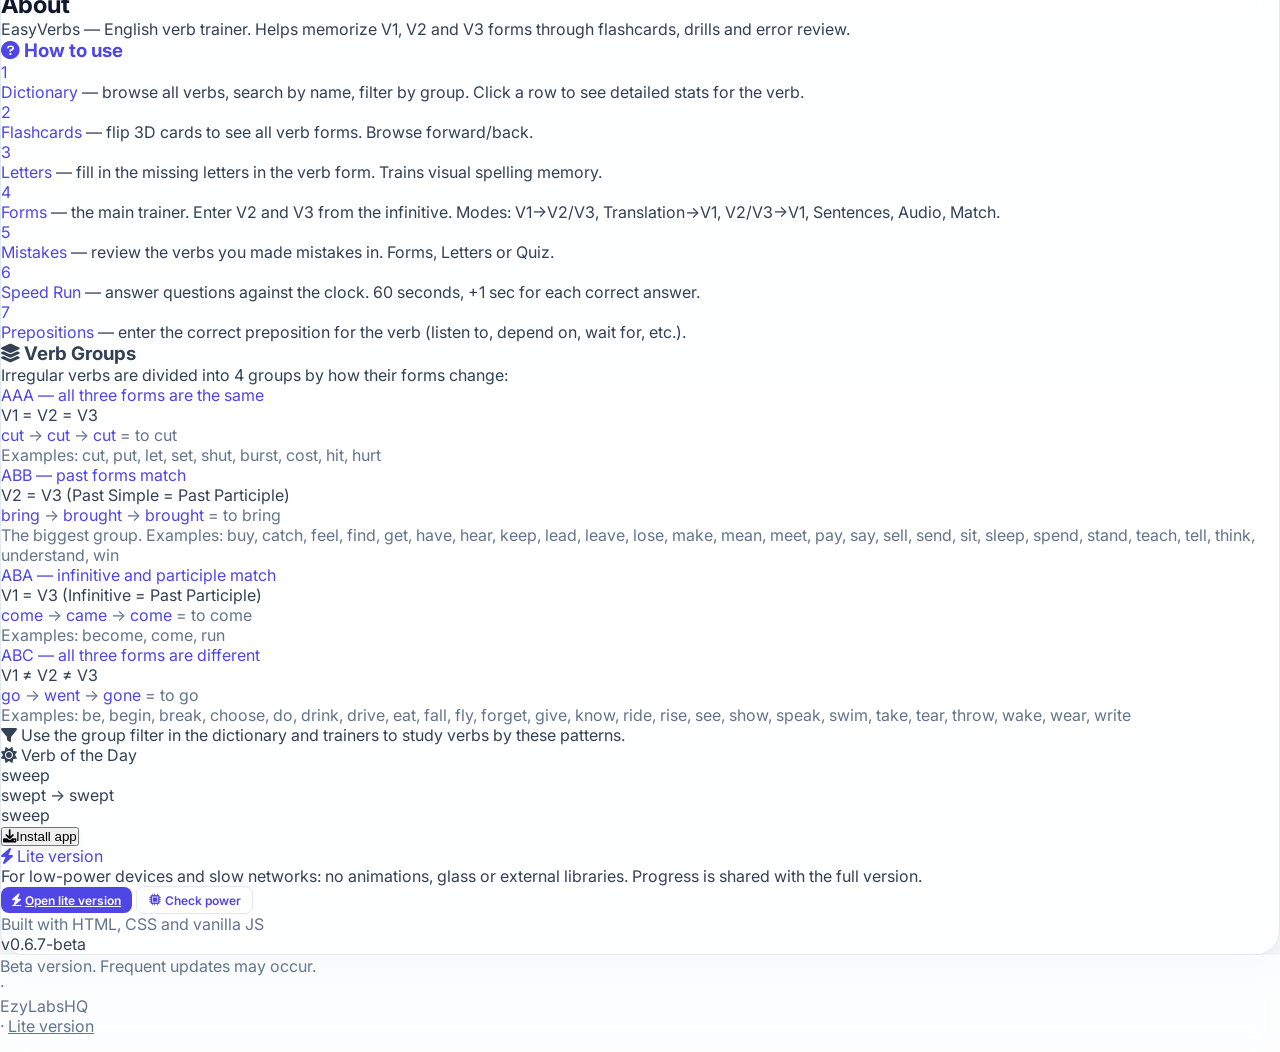
==== commit cf97af3c: "Fix keyboard, exam, quiz and dictionary bugs - Enter in answer inputs now checks/advances in trainer" ====
--- a/index.html
+++ b/index.html
@@ -925,7 +925,7 @@
                         <button id="btn-speed-check" onclick="checkSpeedAnswer()" class="flex-1 bg-amber-500 hover:bg-amber-600 text-white font-bold py-3 px-6 rounded-xl shadow-md transition-colors text-lg" data-i18n="speedCheck">
                             Проверить
                         </button>
-                        <button id="btn-speed-next" onclick="loadSpeedQuestion()" class="flex-1 bg-emerald-500 hover:bg-emerald-600 text-white font-bold py-3 px-6 rounded-xl shadow-md transition-colors text-lg hidden" data-i18n="speedNext">
+                        <button id="btn-speed-next" onclick="speedNextQuestion()" class="flex-1 bg-emerald-500 hover:bg-emerald-600 text-white font-bold py-3 px-6 rounded-xl shadow-md transition-colors text-lg hidden" data-i18n="speedNext">
                             Далее
                         </button>
                     </div>
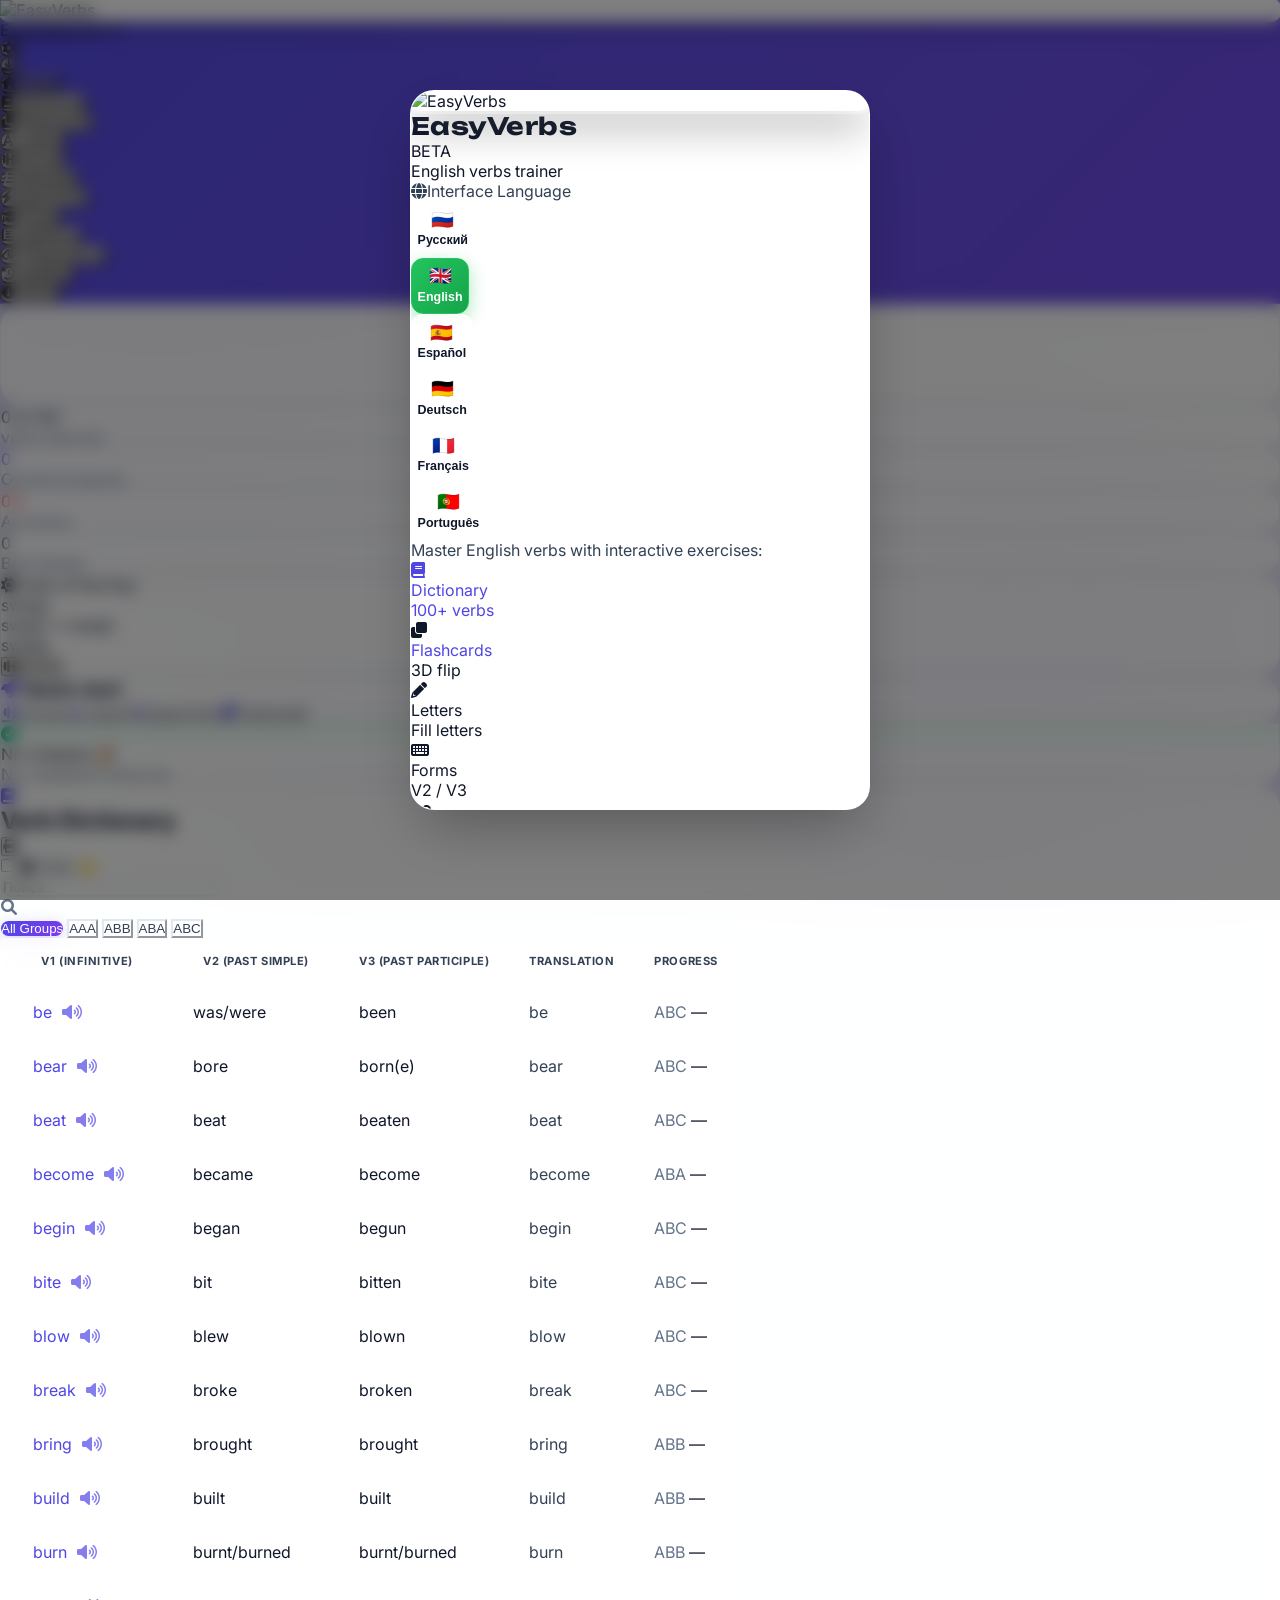
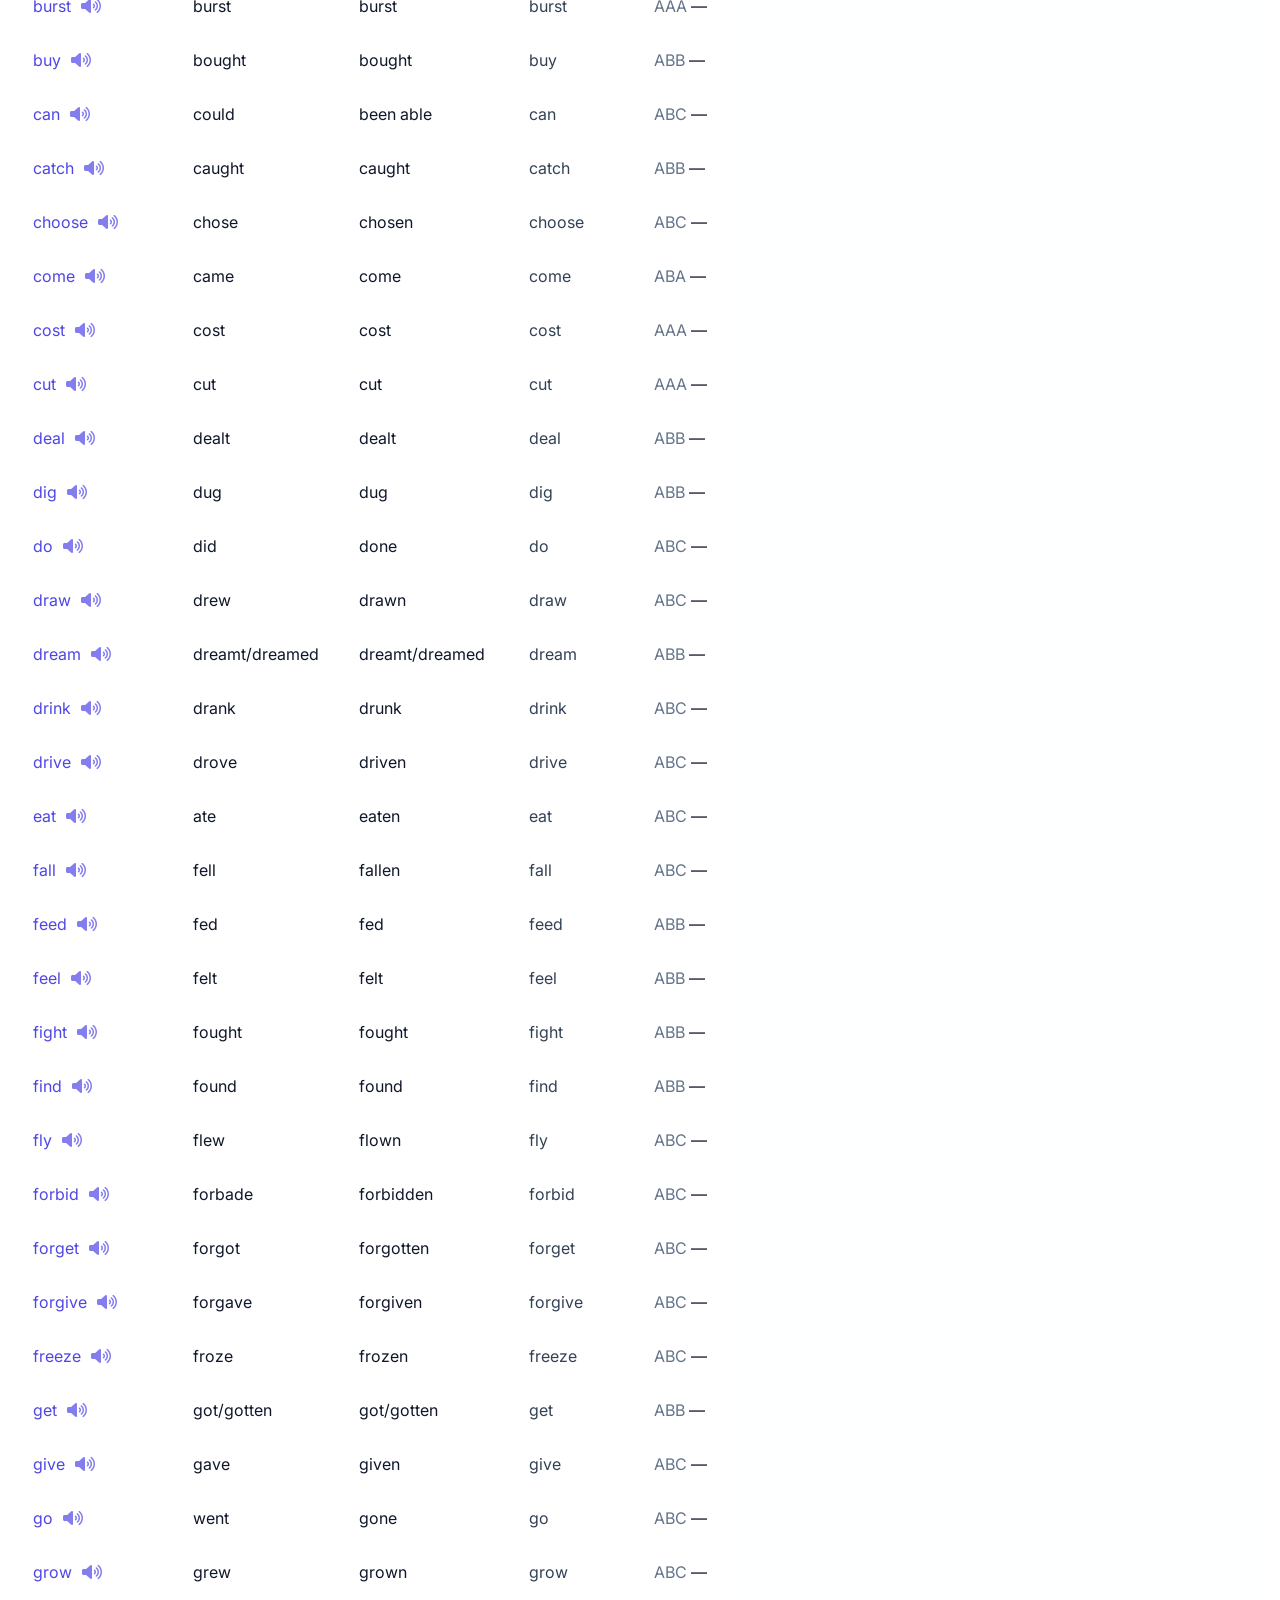
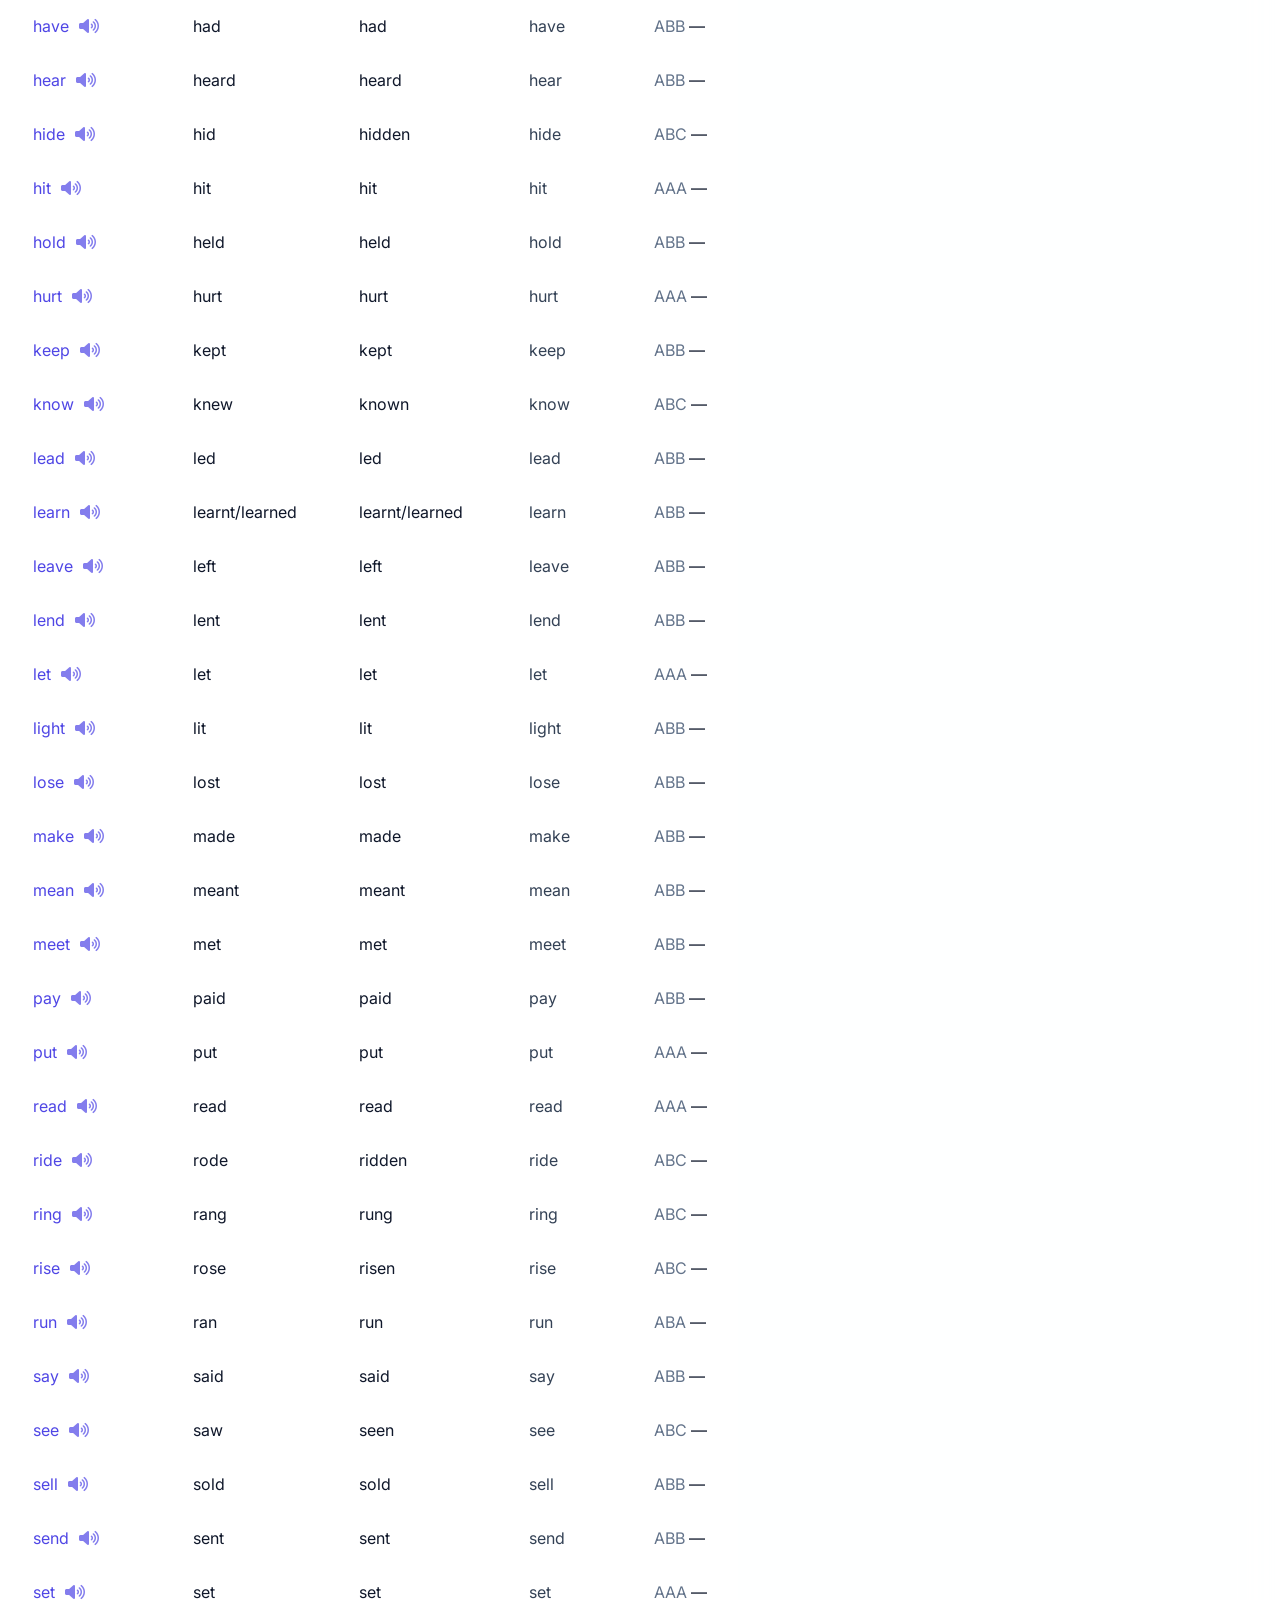
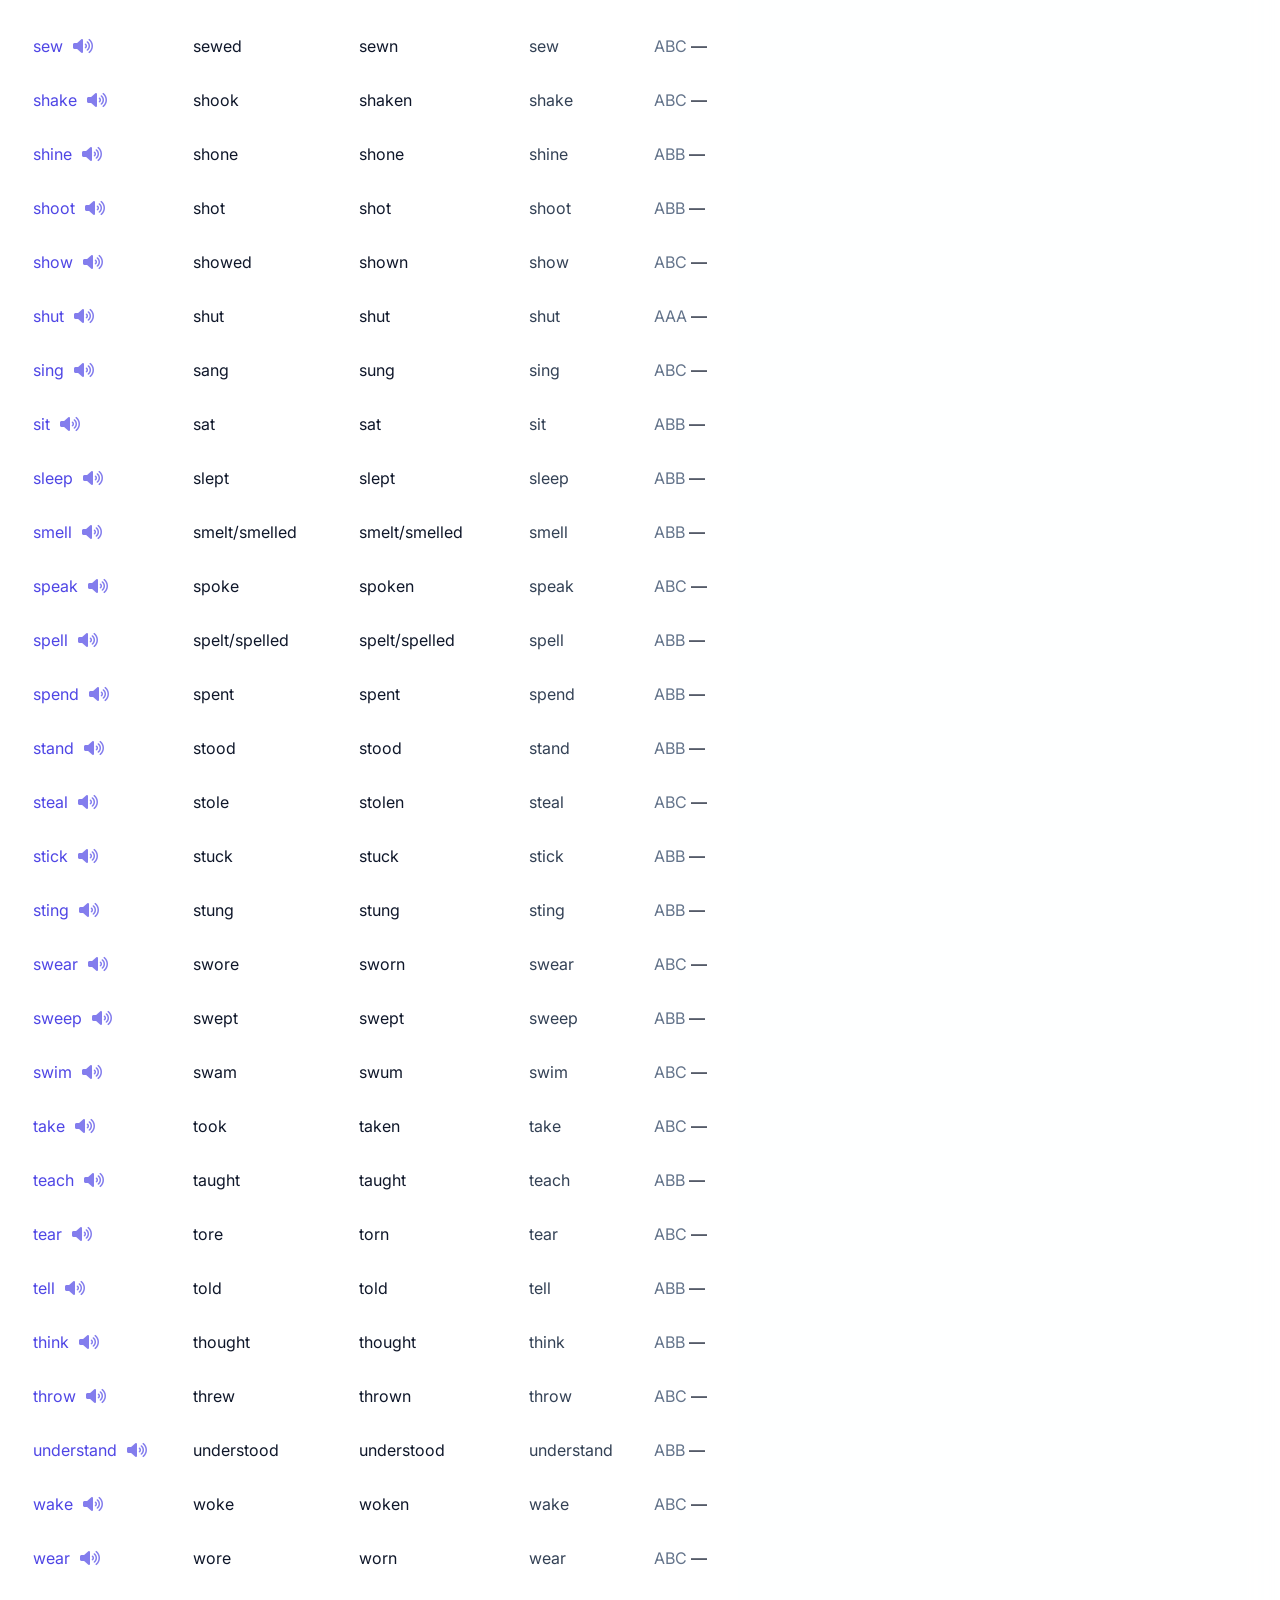
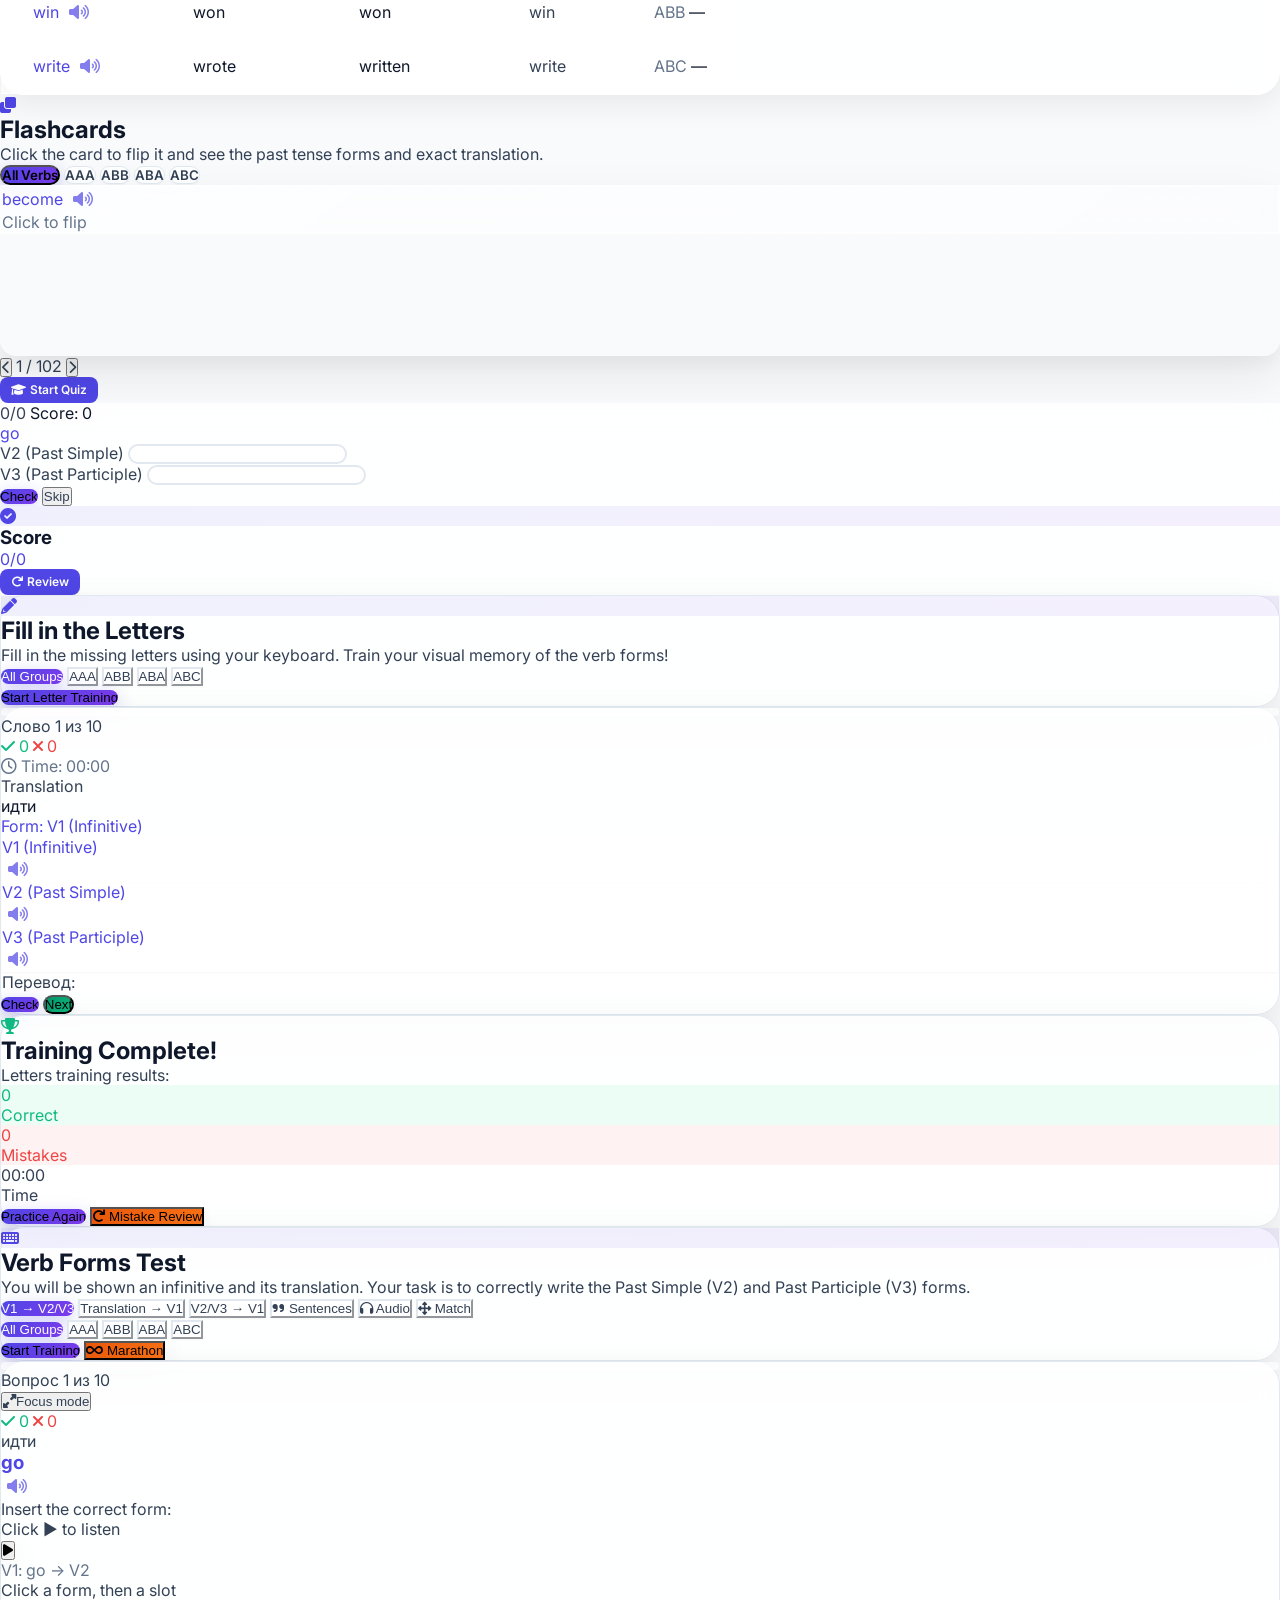
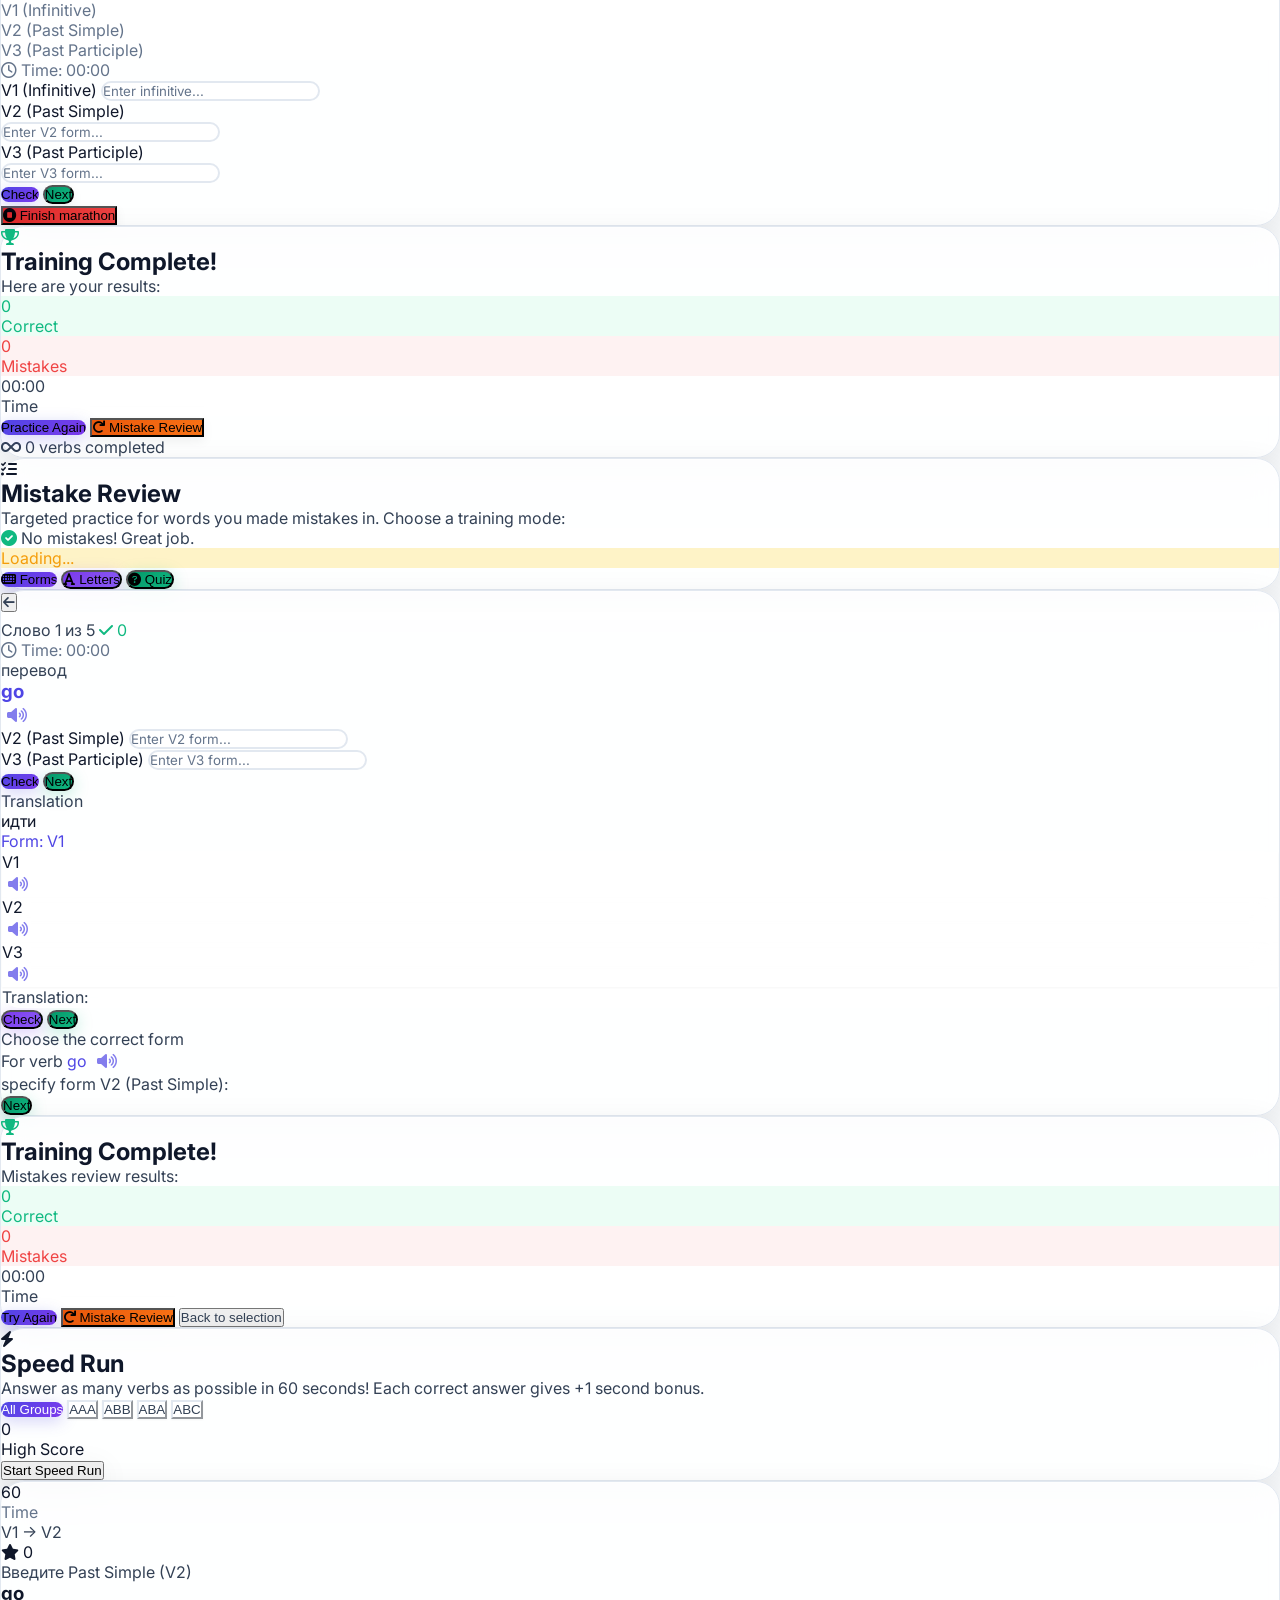
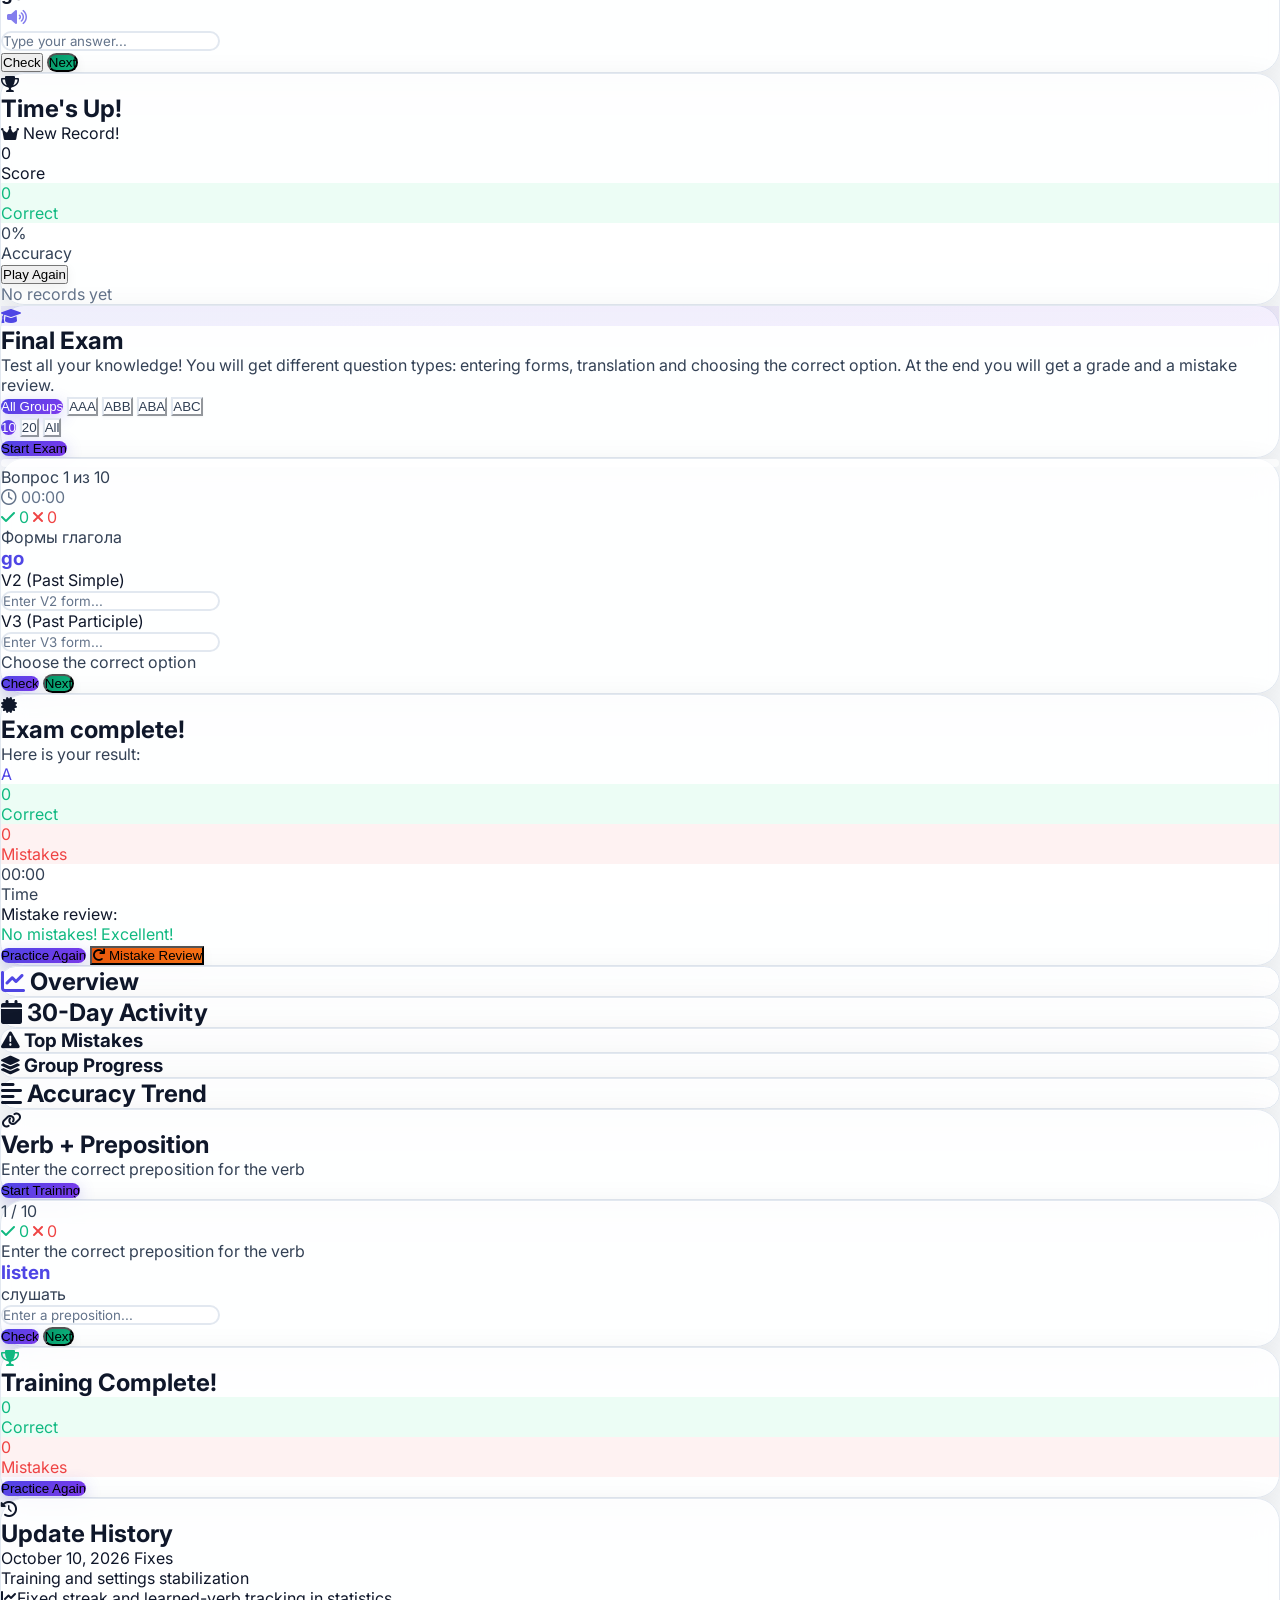
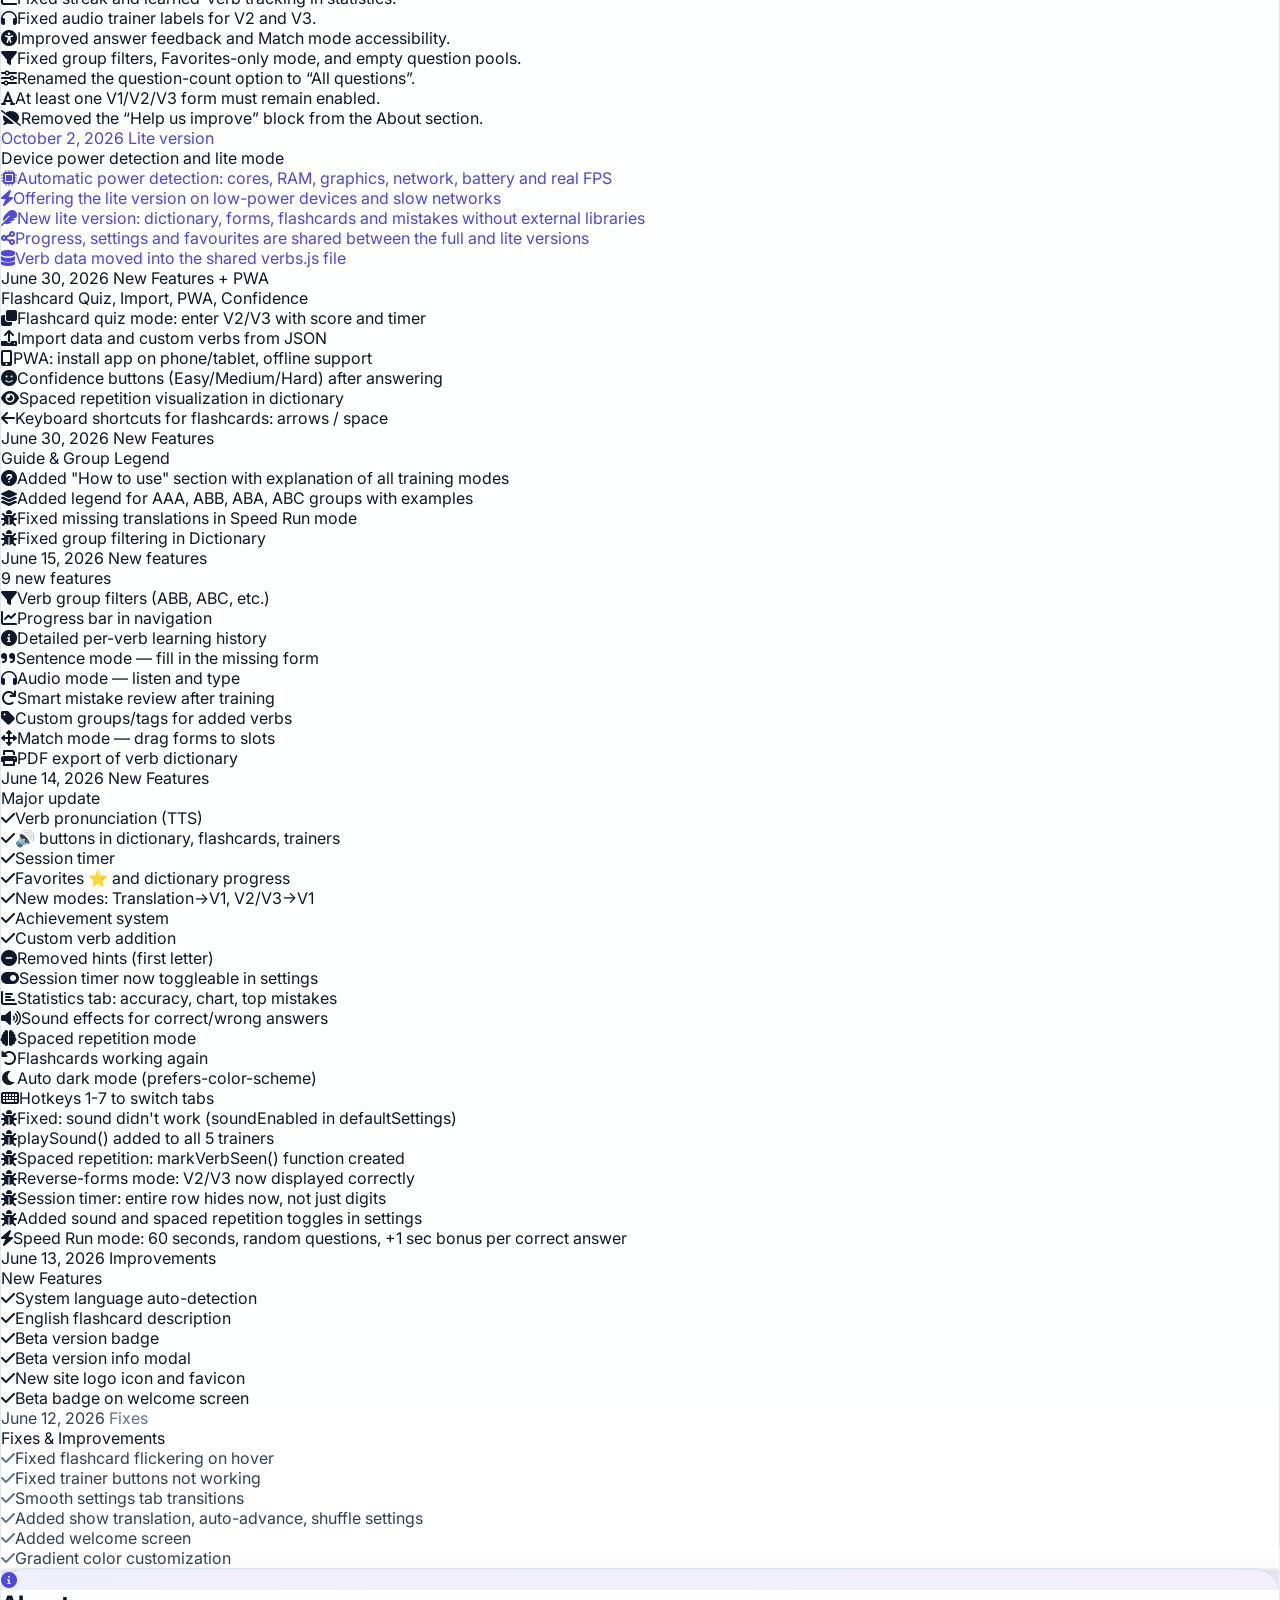
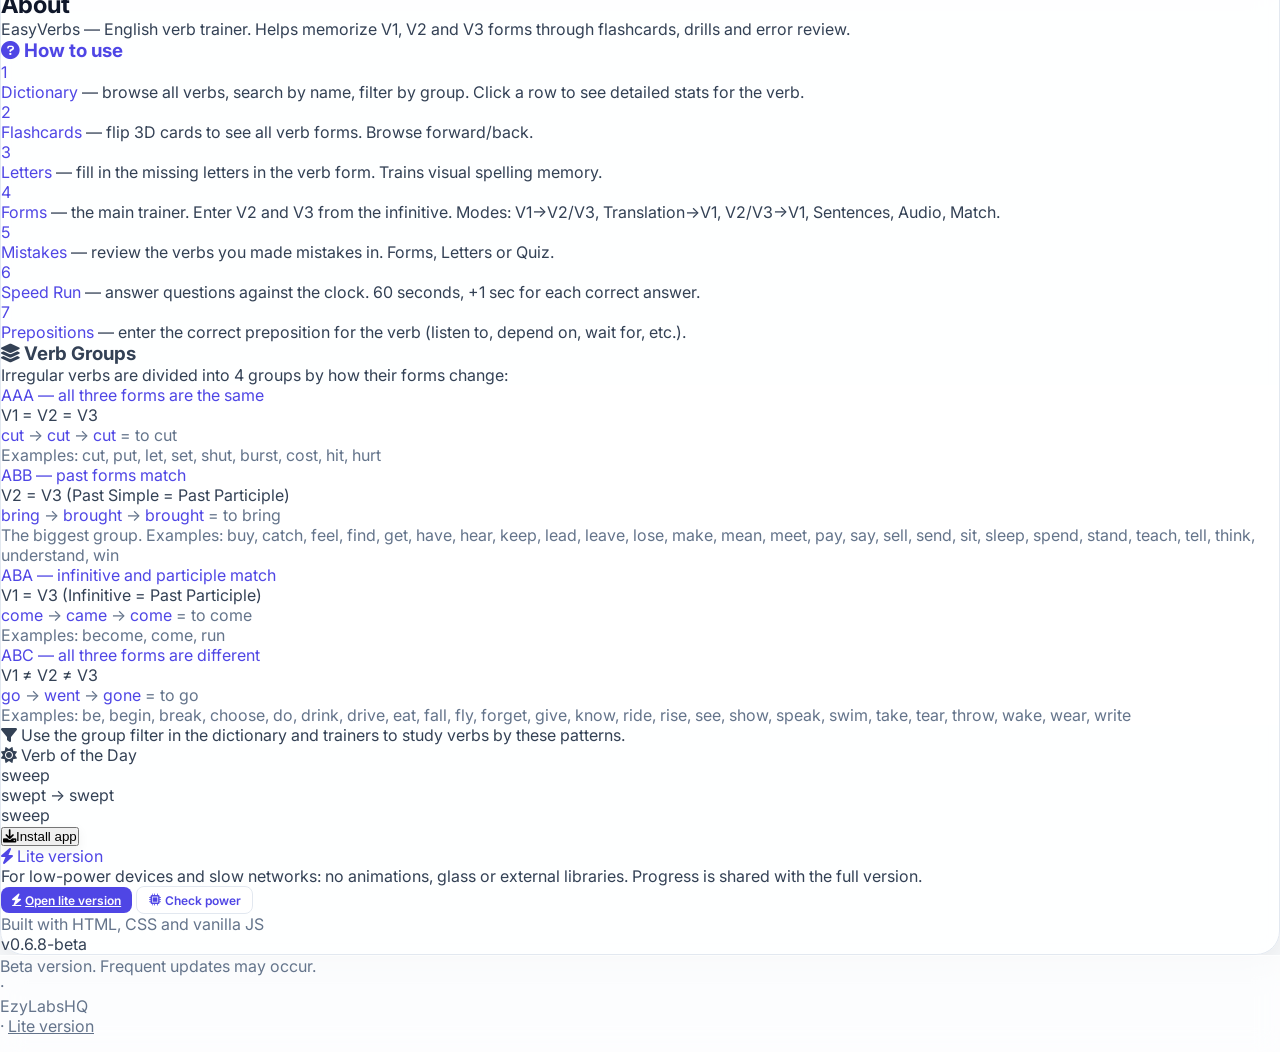
==== commit c95dccc5: "Fix trainer, dictionary, sprint, quiz and translation bugs (v0.6.8-beta) - Reset V1 label/placeholde" ====
--- a/index.html
+++ b/index.html
@@ -1475,7 +1475,7 @@
                                 <div class="bg-white rounded-lg p-3 border border-emerald-200">
                                     <div class="font-bold text-indigo-700 text-sm" data-i18n="guideGroupAAA">AAA — все три формы одинаковые</div>
                                     <div class="text-xs text-slate-500 mt-0.5">V1 = V2 = V3</div>
-                                    <div class="flex gap-3 mt-1.5 text-sm font-mono">
+                                    <div class="flex flex-wrap gap-x-3 gap-y-1 mt-1.5 text-sm font-mono">
                                         <span class="bg-slate-100 px-2 py-0.5 rounded font-bold text-indigo-600">cut</span>
                                         <span class="text-slate-400">→</span>
                                         <span class="bg-slate-100 px-2 py-0.5 rounded font-bold text-indigo-600">cut</span>
@@ -1488,7 +1488,7 @@
                                 <div class="bg-white rounded-lg p-3 border border-emerald-200">
                                     <div class="font-bold text-indigo-700 text-sm" data-i18n="guideGroupABB">ABB — формы прошлого времени совпадают</div>
                                     <div class="text-xs text-slate-500 mt-0.5">V2 = V3 (Past Simple = Past Participle)</div>
-                                    <div class="flex gap-3 mt-1.5 text-sm font-mono">
+                                    <div class="flex flex-wrap gap-x-3 gap-y-1 mt-1.5 text-sm font-mono">
                                         <span class="bg-slate-100 px-2 py-0.5 rounded font-bold text-indigo-600">bring</span>
                                         <span class="text-slate-400">→</span>
                                         <span class="bg-slate-100 px-2 py-0.5 rounded font-bold text-indigo-600">brought</span>
@@ -1501,7 +1501,7 @@
                                 <div class="bg-white rounded-lg p-3 border border-emerald-200">
                                     <div class="font-bold text-indigo-700 text-sm" data-i18n="guideGroupABA">ABA — инфинитив и причастие совпадают</div>
                                     <div class="text-xs text-slate-500 mt-0.5">V1 = V3 (Infinitive = Past Participle)</div>
-                                    <div class="flex gap-3 mt-1.5 text-sm font-mono">
+                                    <div class="flex flex-wrap gap-x-3 gap-y-1 mt-1.5 text-sm font-mono">
                                         <span class="bg-slate-100 px-2 py-0.5 rounded font-bold text-indigo-600">come</span>
                                         <span class="text-slate-400">→</span>
                                         <span class="bg-slate-100 px-2 py-0.5 rounded font-bold text-indigo-600">came</span>
@@ -1514,7 +1514,7 @@
                                 <div class="bg-white rounded-lg p-3 border border-emerald-200">
                                     <div class="font-bold text-indigo-700 text-sm" data-i18n="guideGroupABC">ABC — все три формы разные</div>
                                     <div class="text-xs text-slate-500 mt-0.5">V1 ≠ V2 ≠ V3</div>
-                                    <div class="flex gap-3 mt-1.5 text-sm font-mono">
+                                    <div class="flex flex-wrap gap-x-3 gap-y-1 mt-1.5 text-sm font-mono">
                                         <span class="bg-slate-100 px-2 py-0.5 rounded font-bold text-indigo-600">go</span>
                                         <span class="text-slate-400">→</span>
                                         <span class="bg-slate-100 px-2 py-0.5 rounded font-bold text-indigo-600">went</span>
@@ -1551,7 +1551,7 @@
                         </div>
 
                         <div class="text-xs text-slate-400 text-center pt-2" data-i18n="aboutTech">Сделано на HTML, CSS и чистом JS</div>
-                        <div id="app-version" class="text-xs text-slate-300 text-center font-mono">v0.6.7-beta</div>
+                        <div id="app-version" class="text-xs text-slate-300 text-center font-mono">v0.6.8-beta</div>
                     </div>
                 </div>
             </div>
